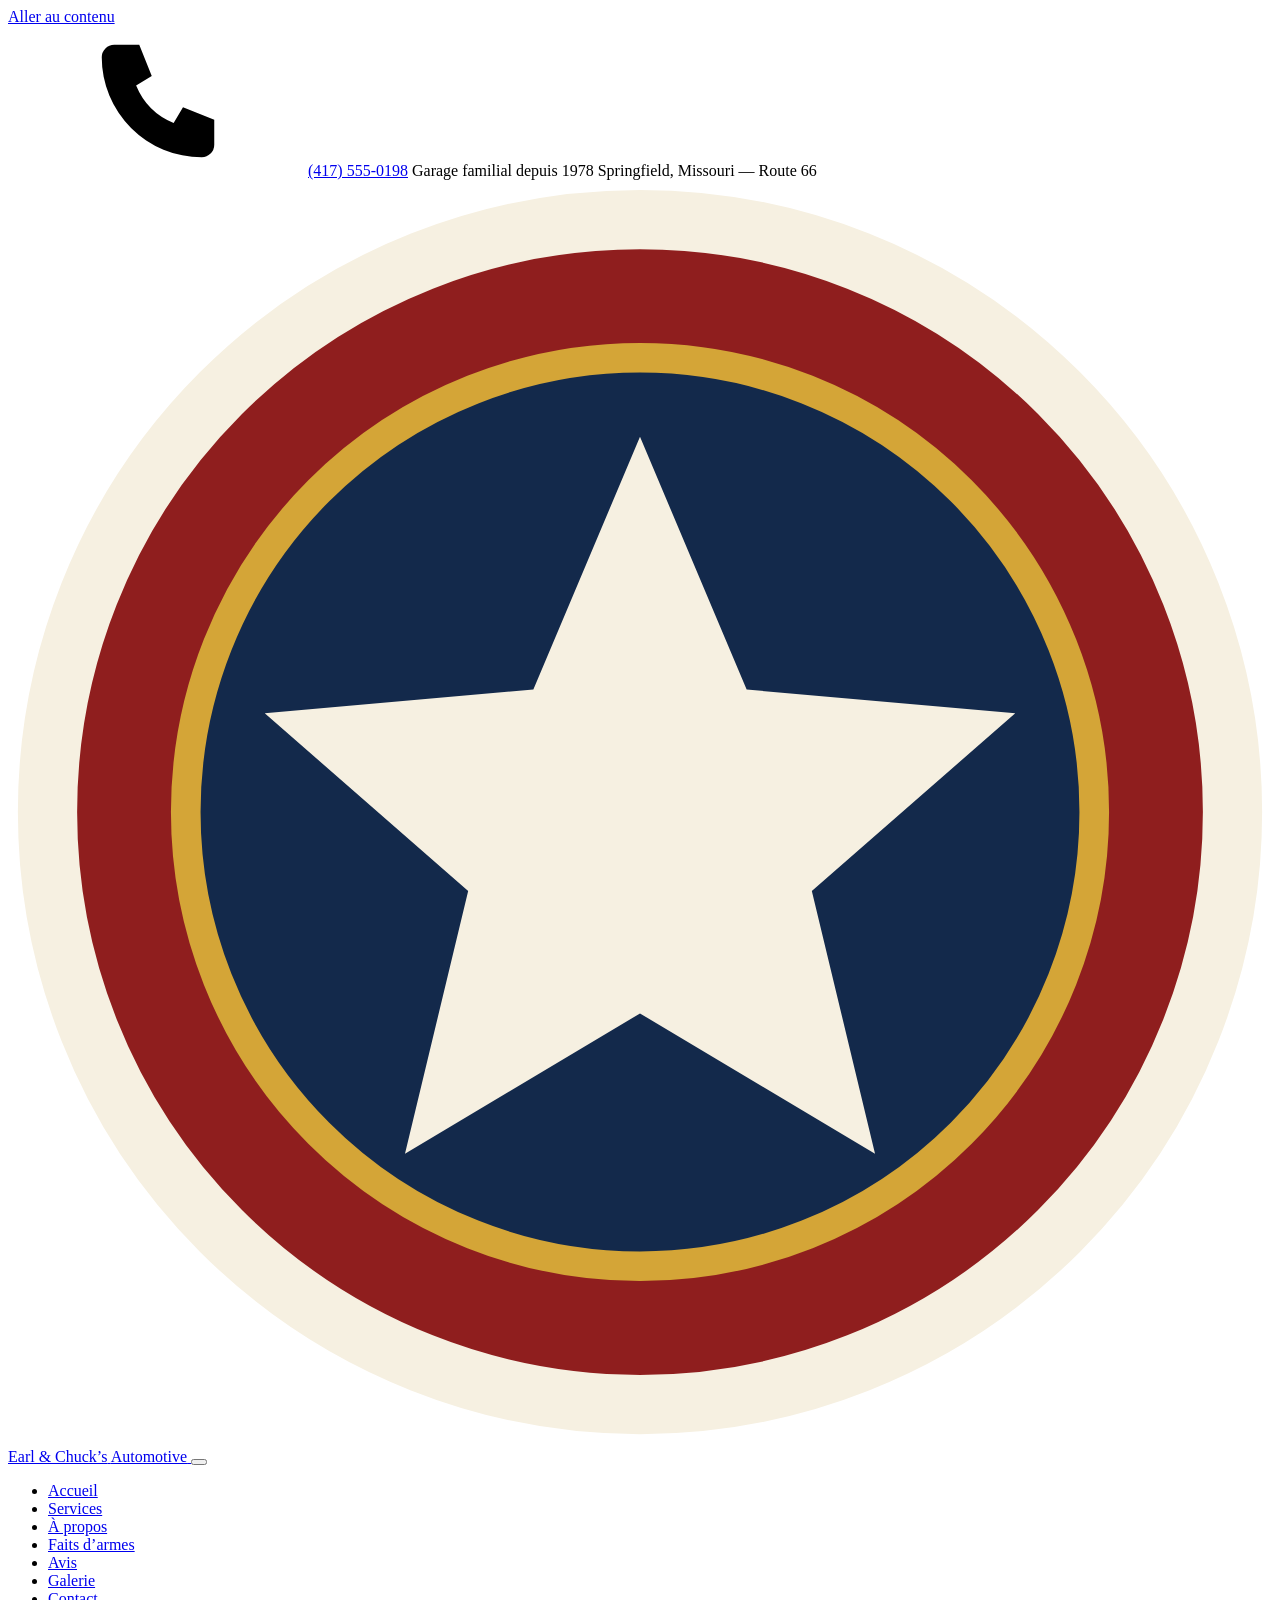
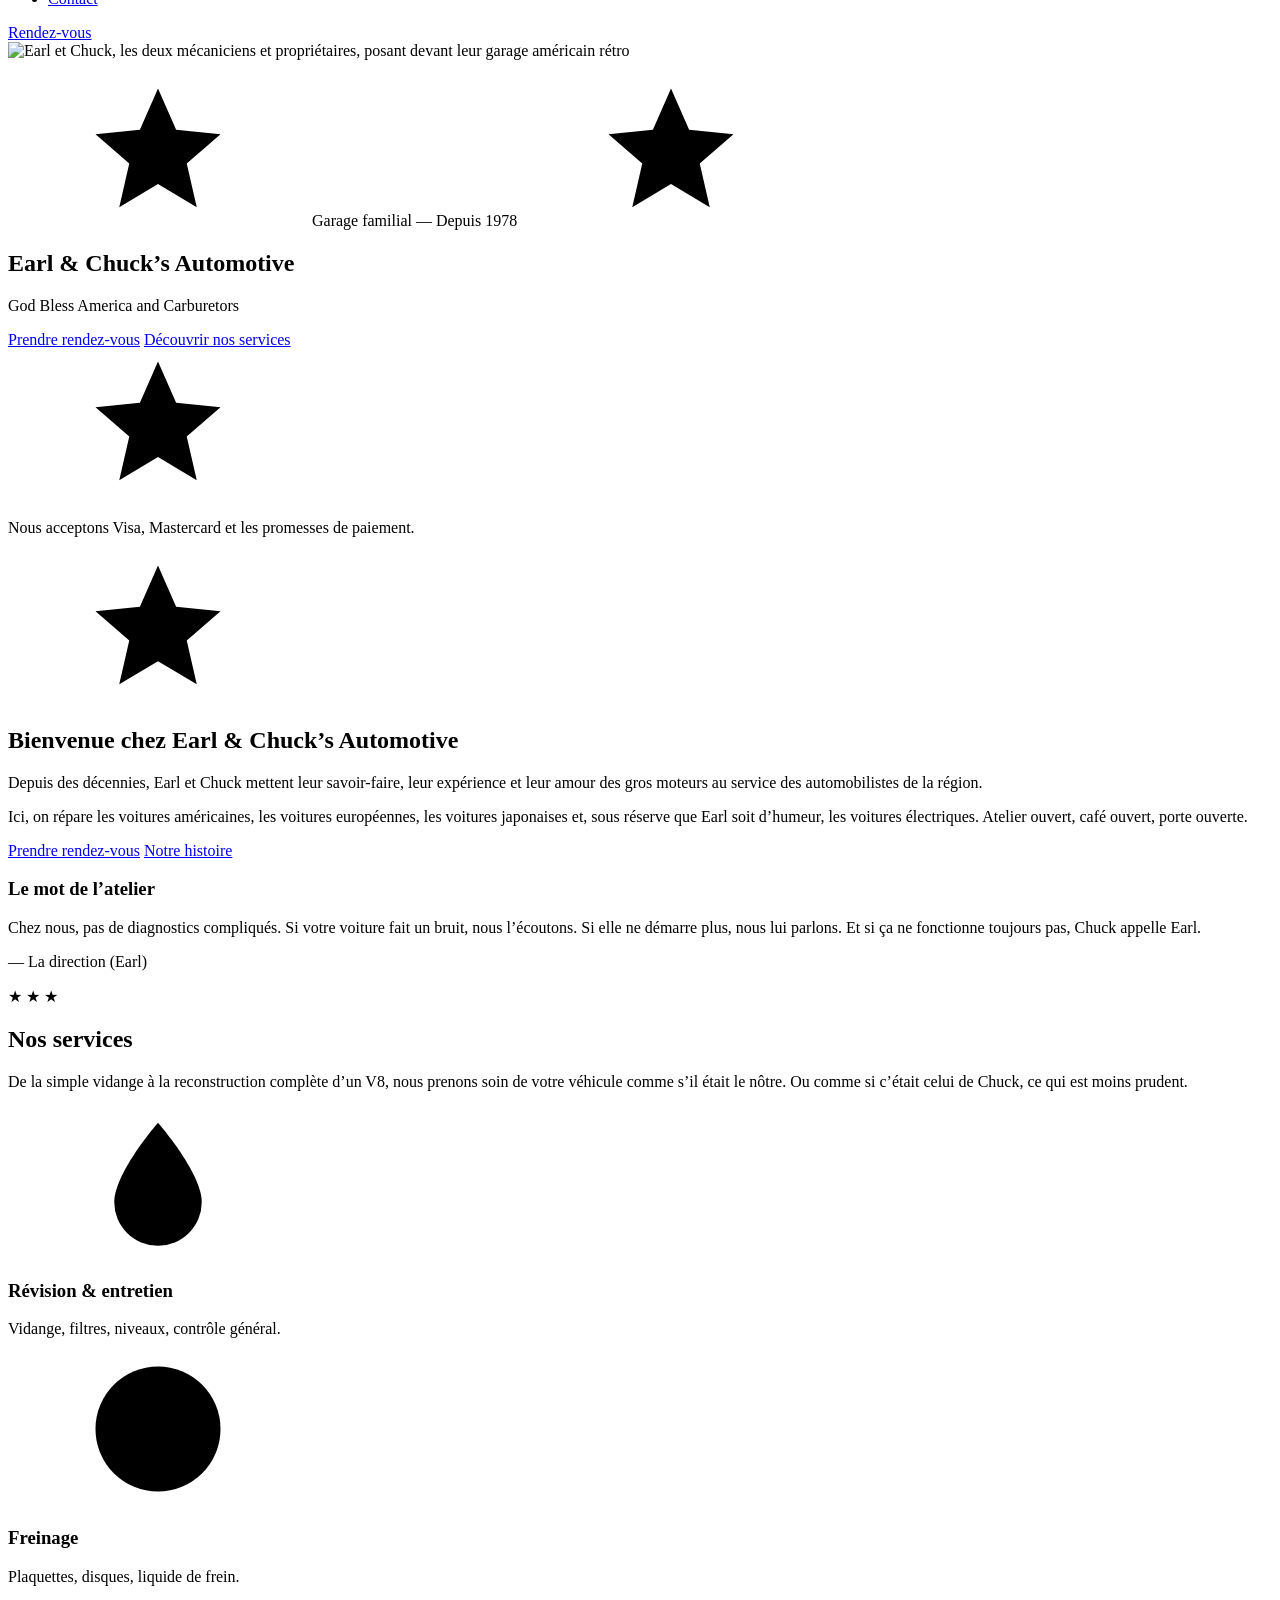
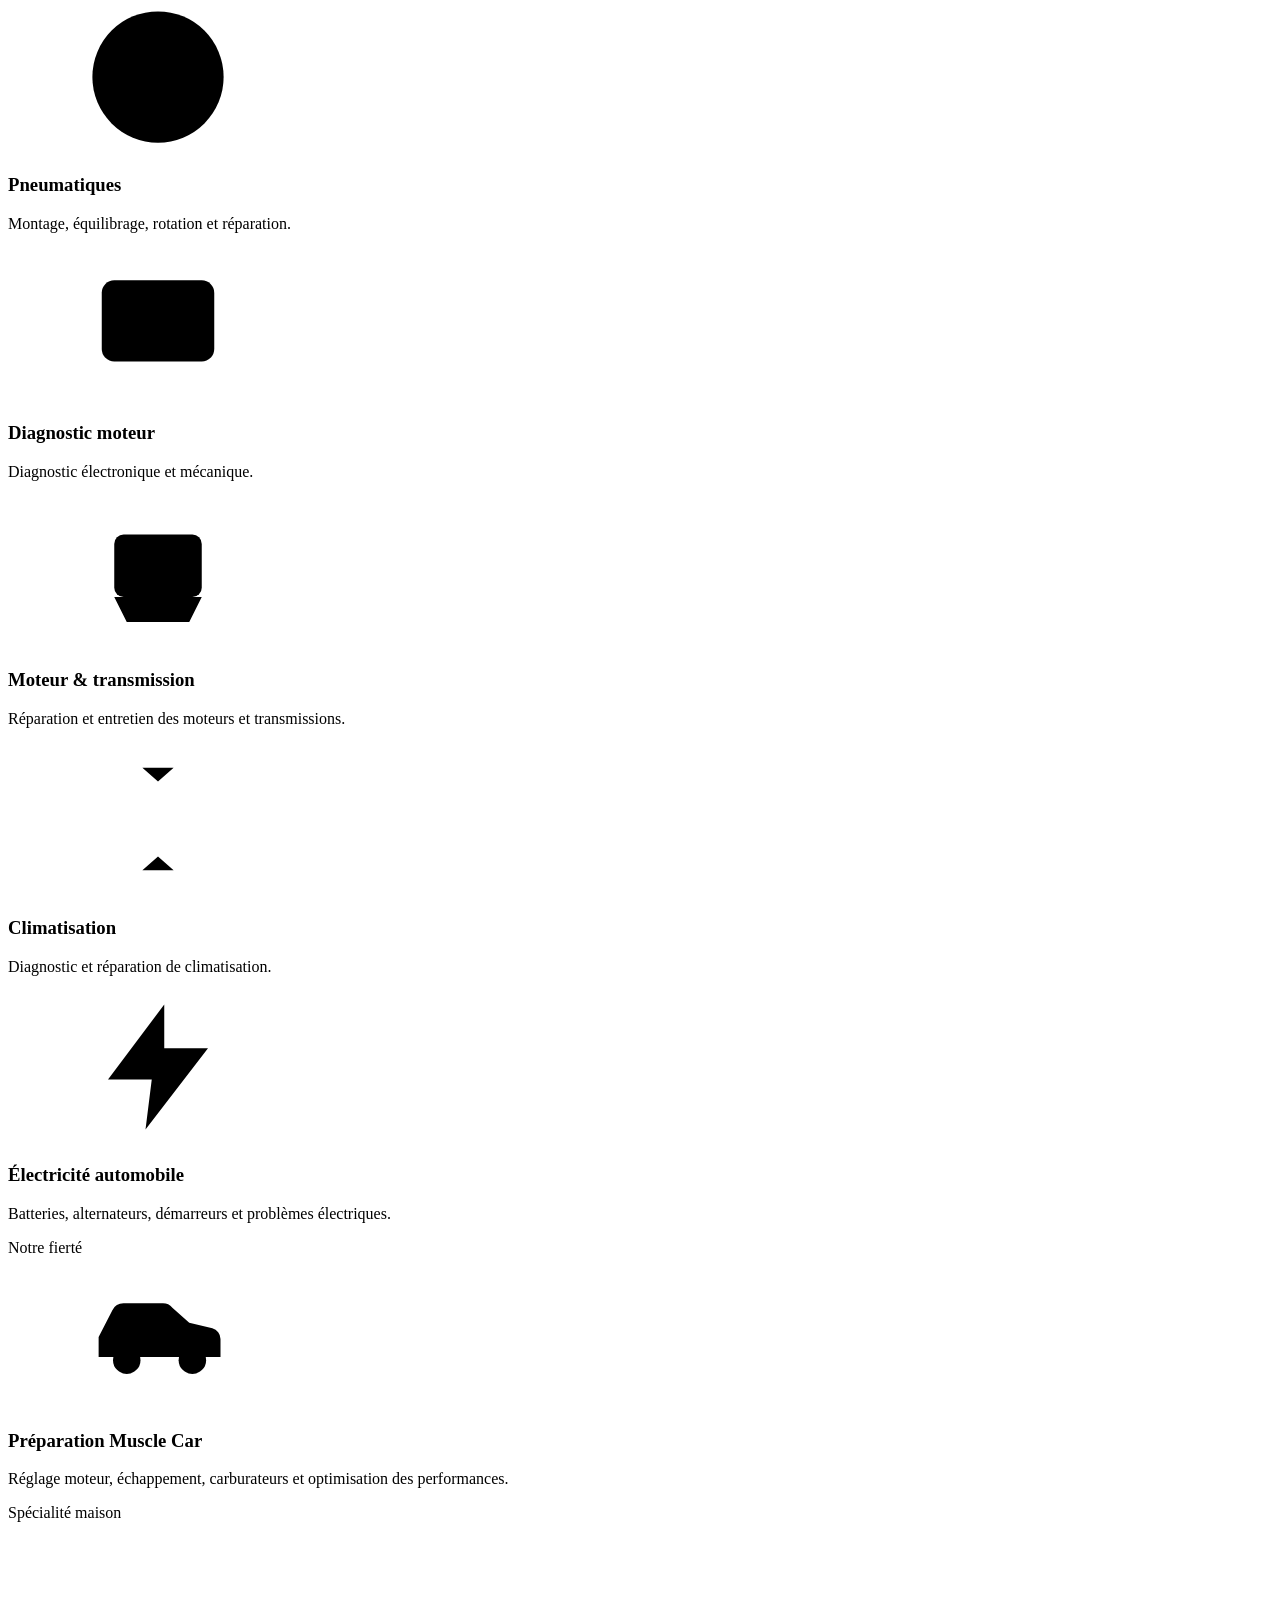
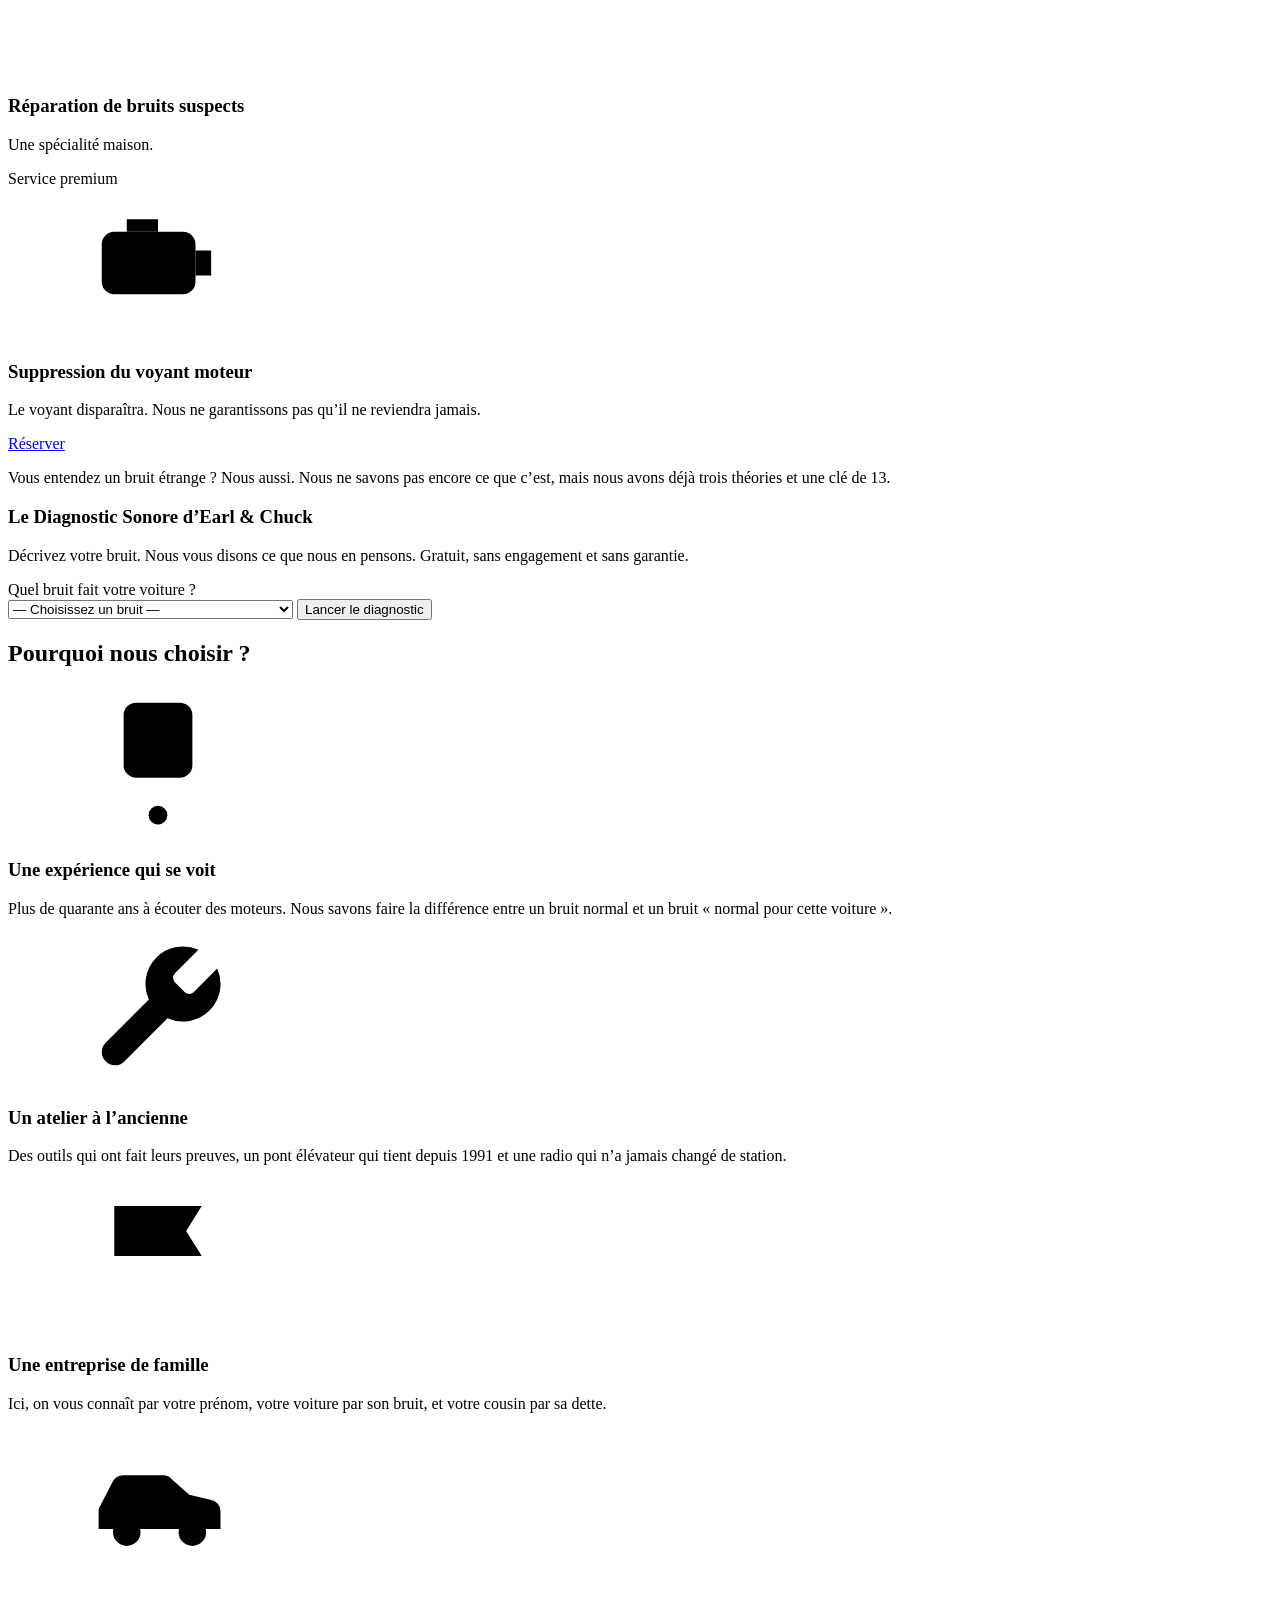
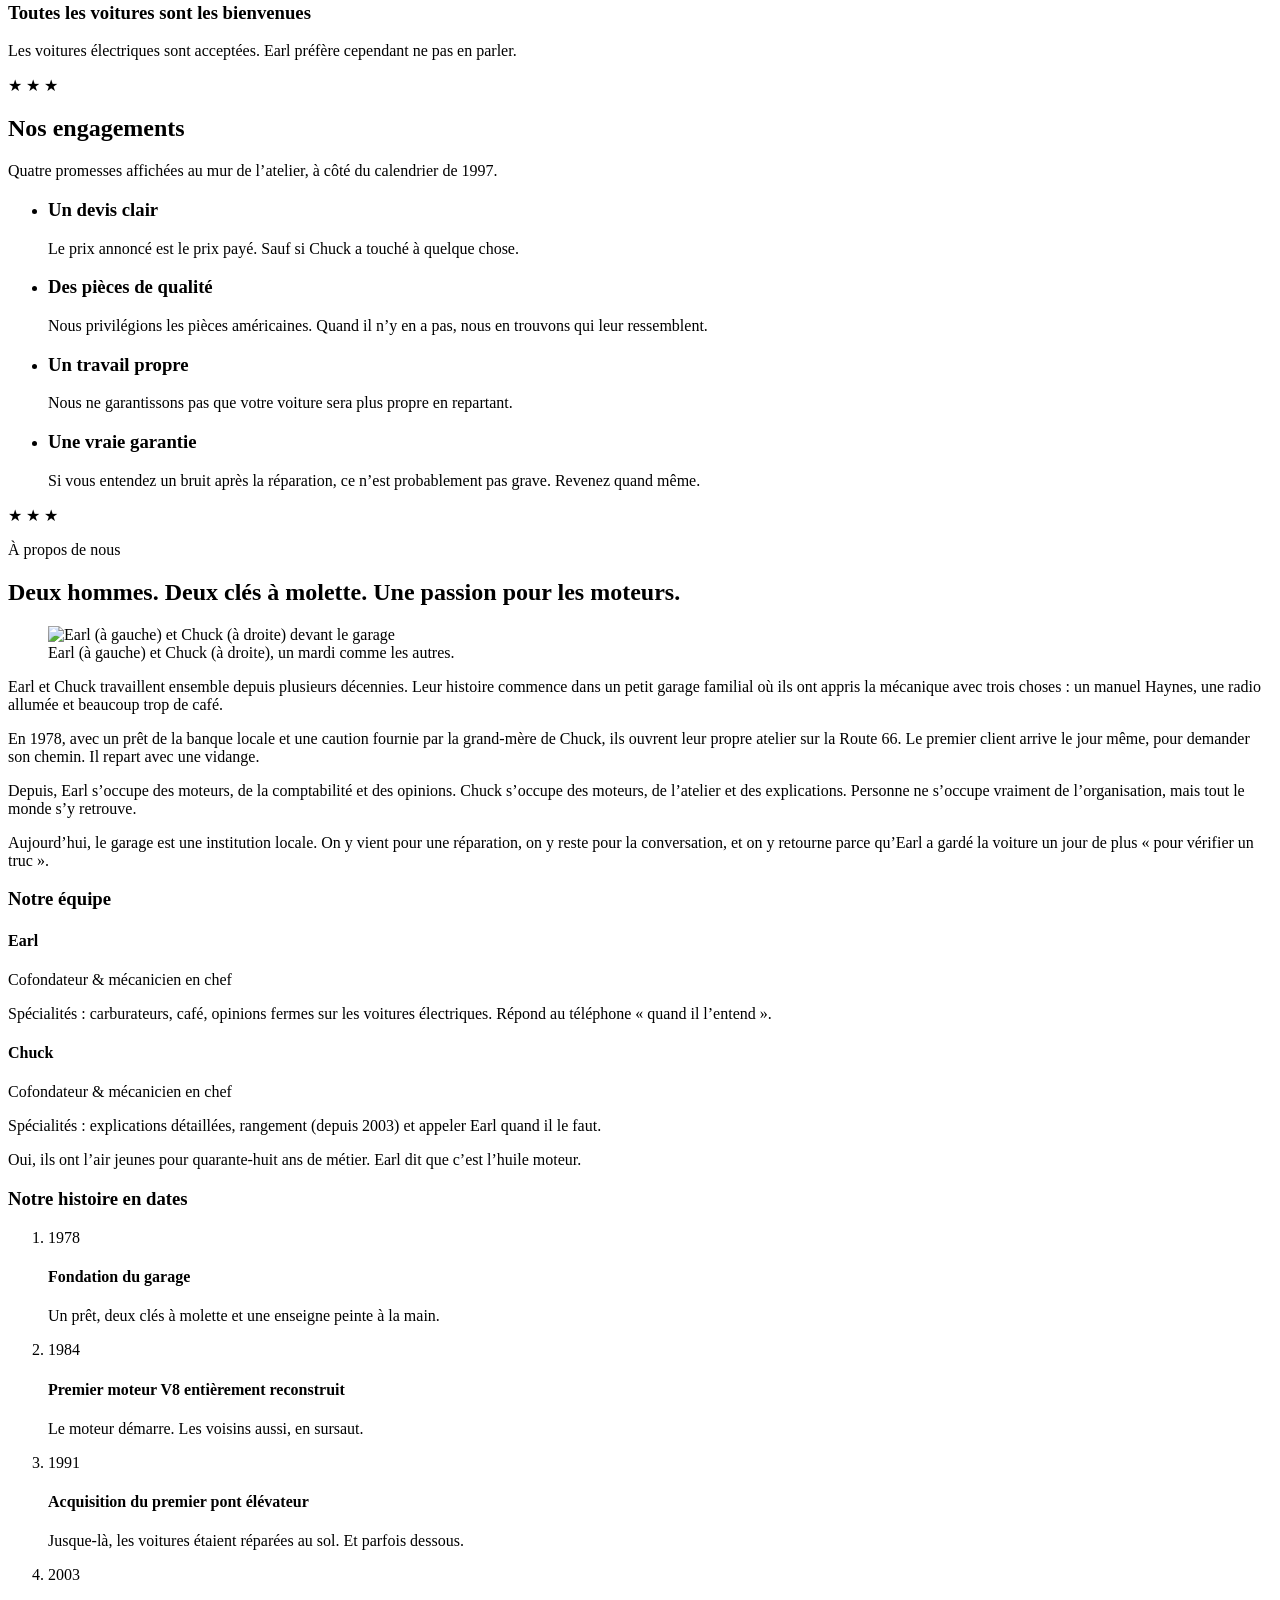
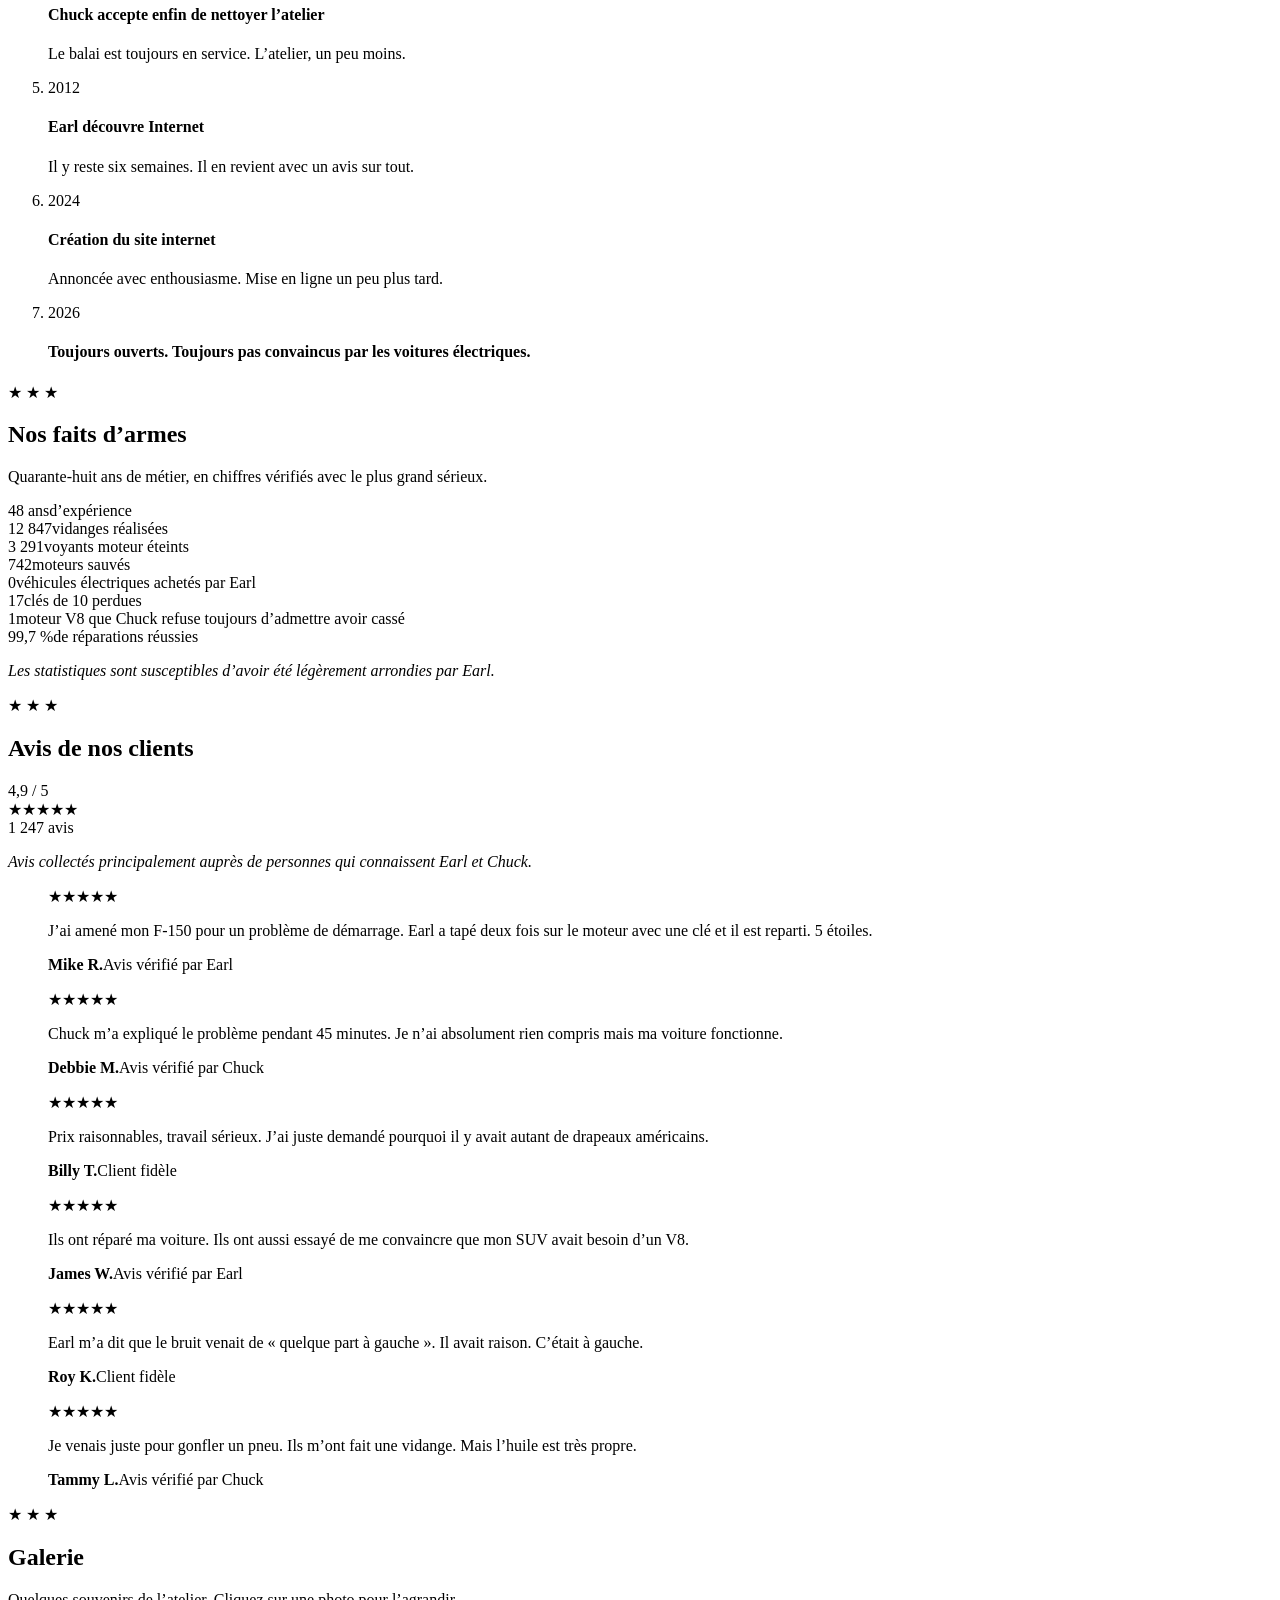
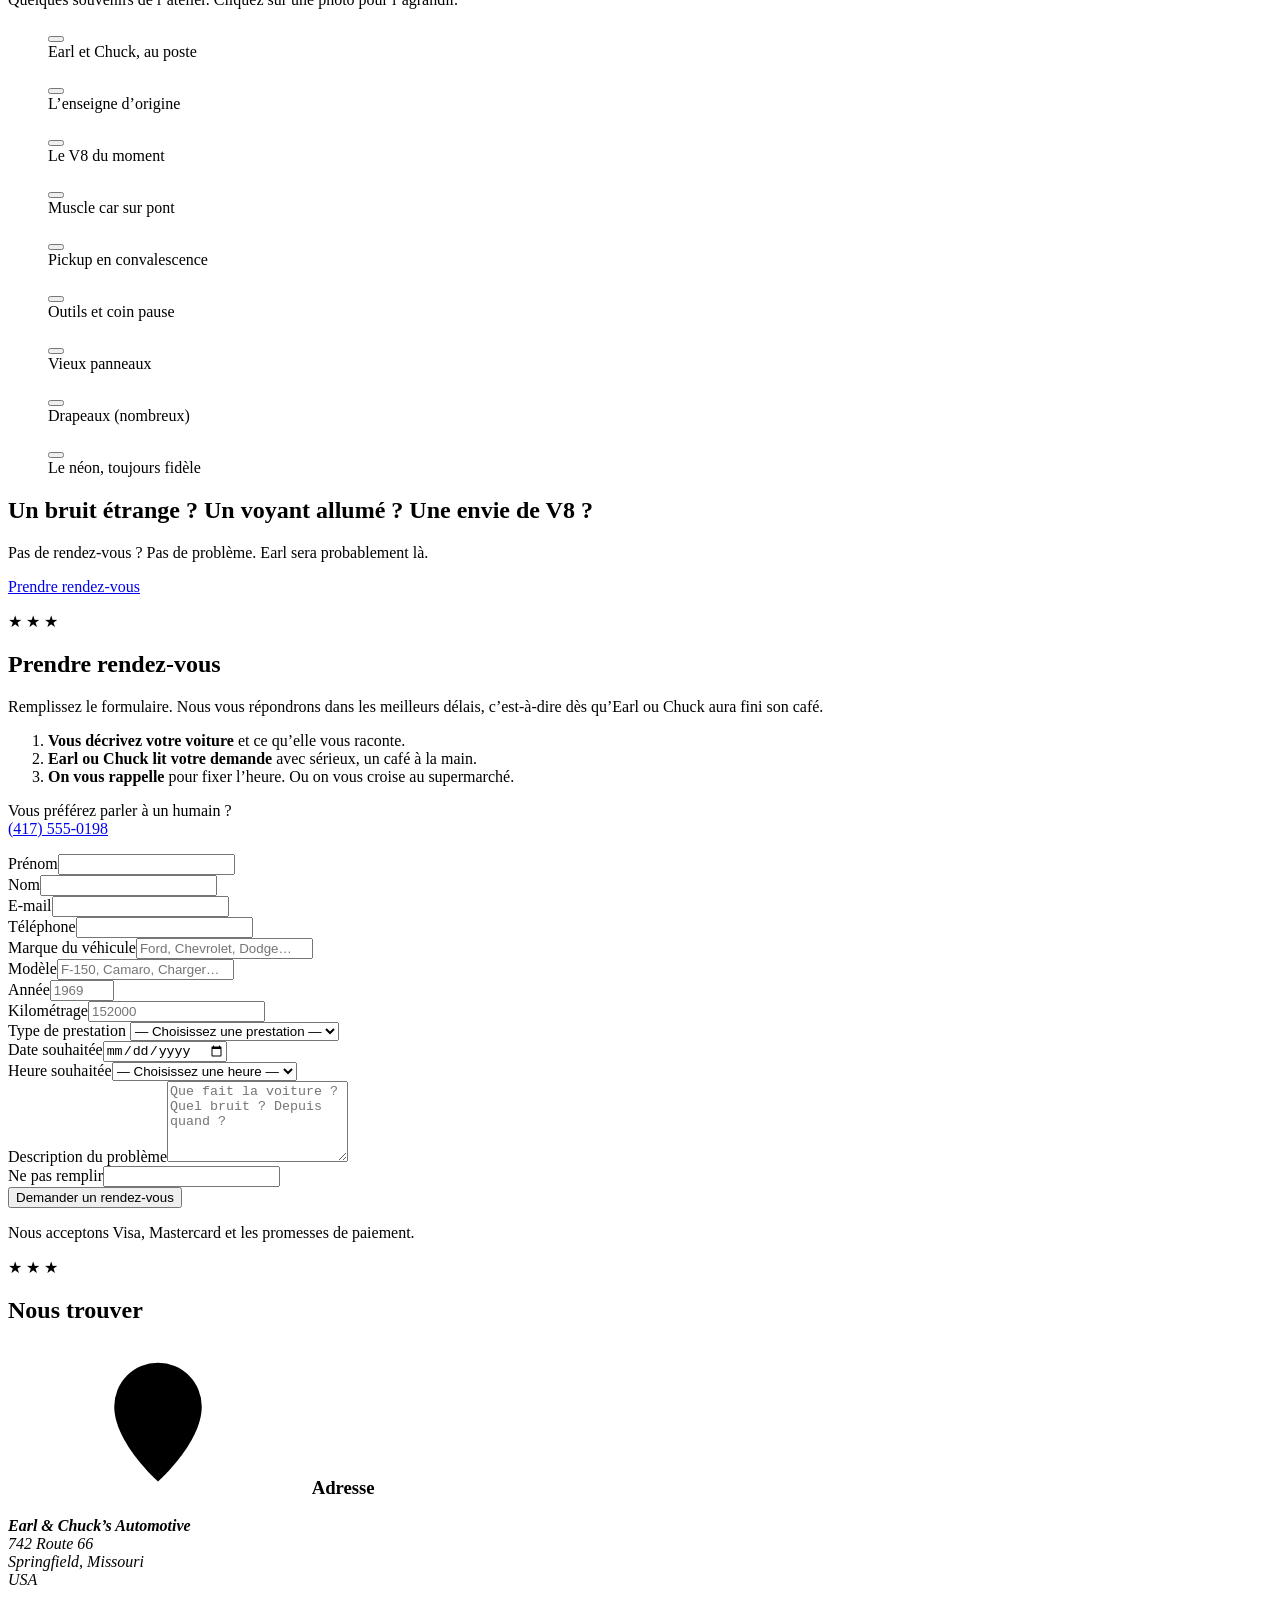
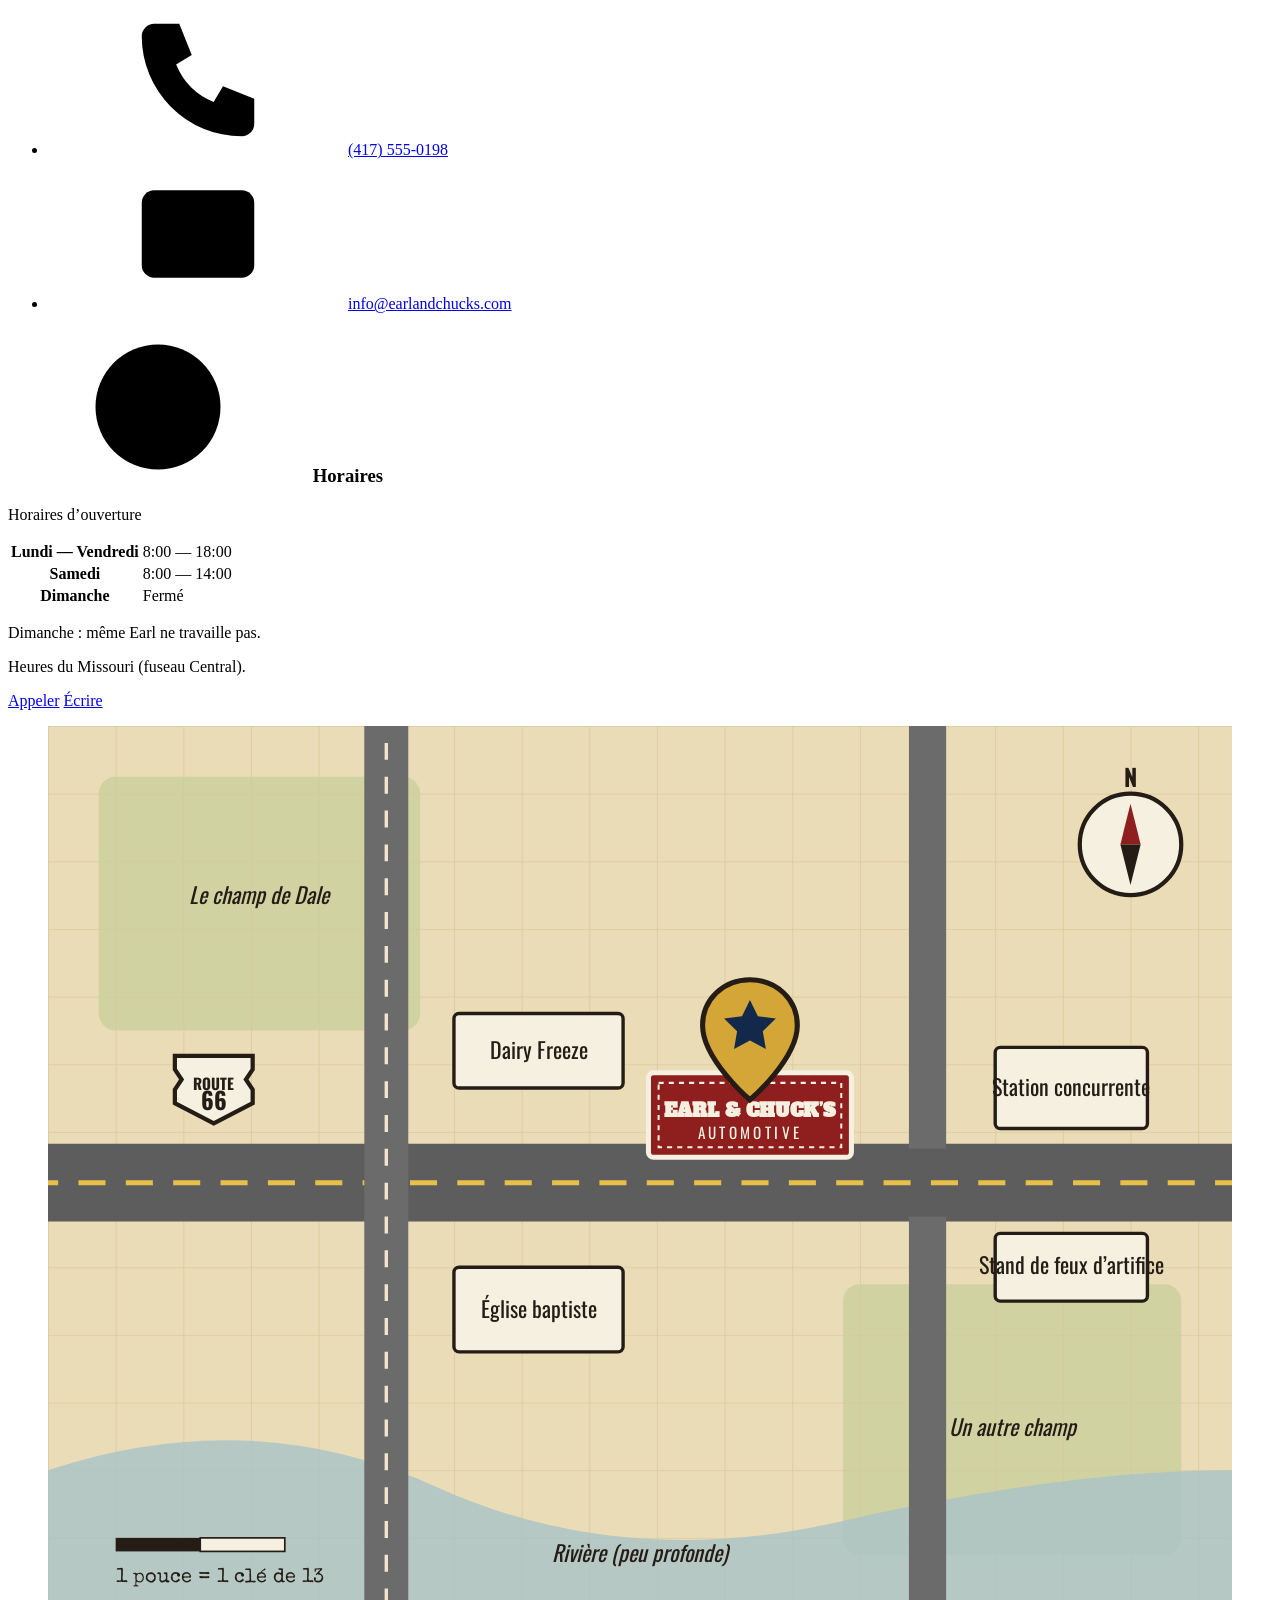
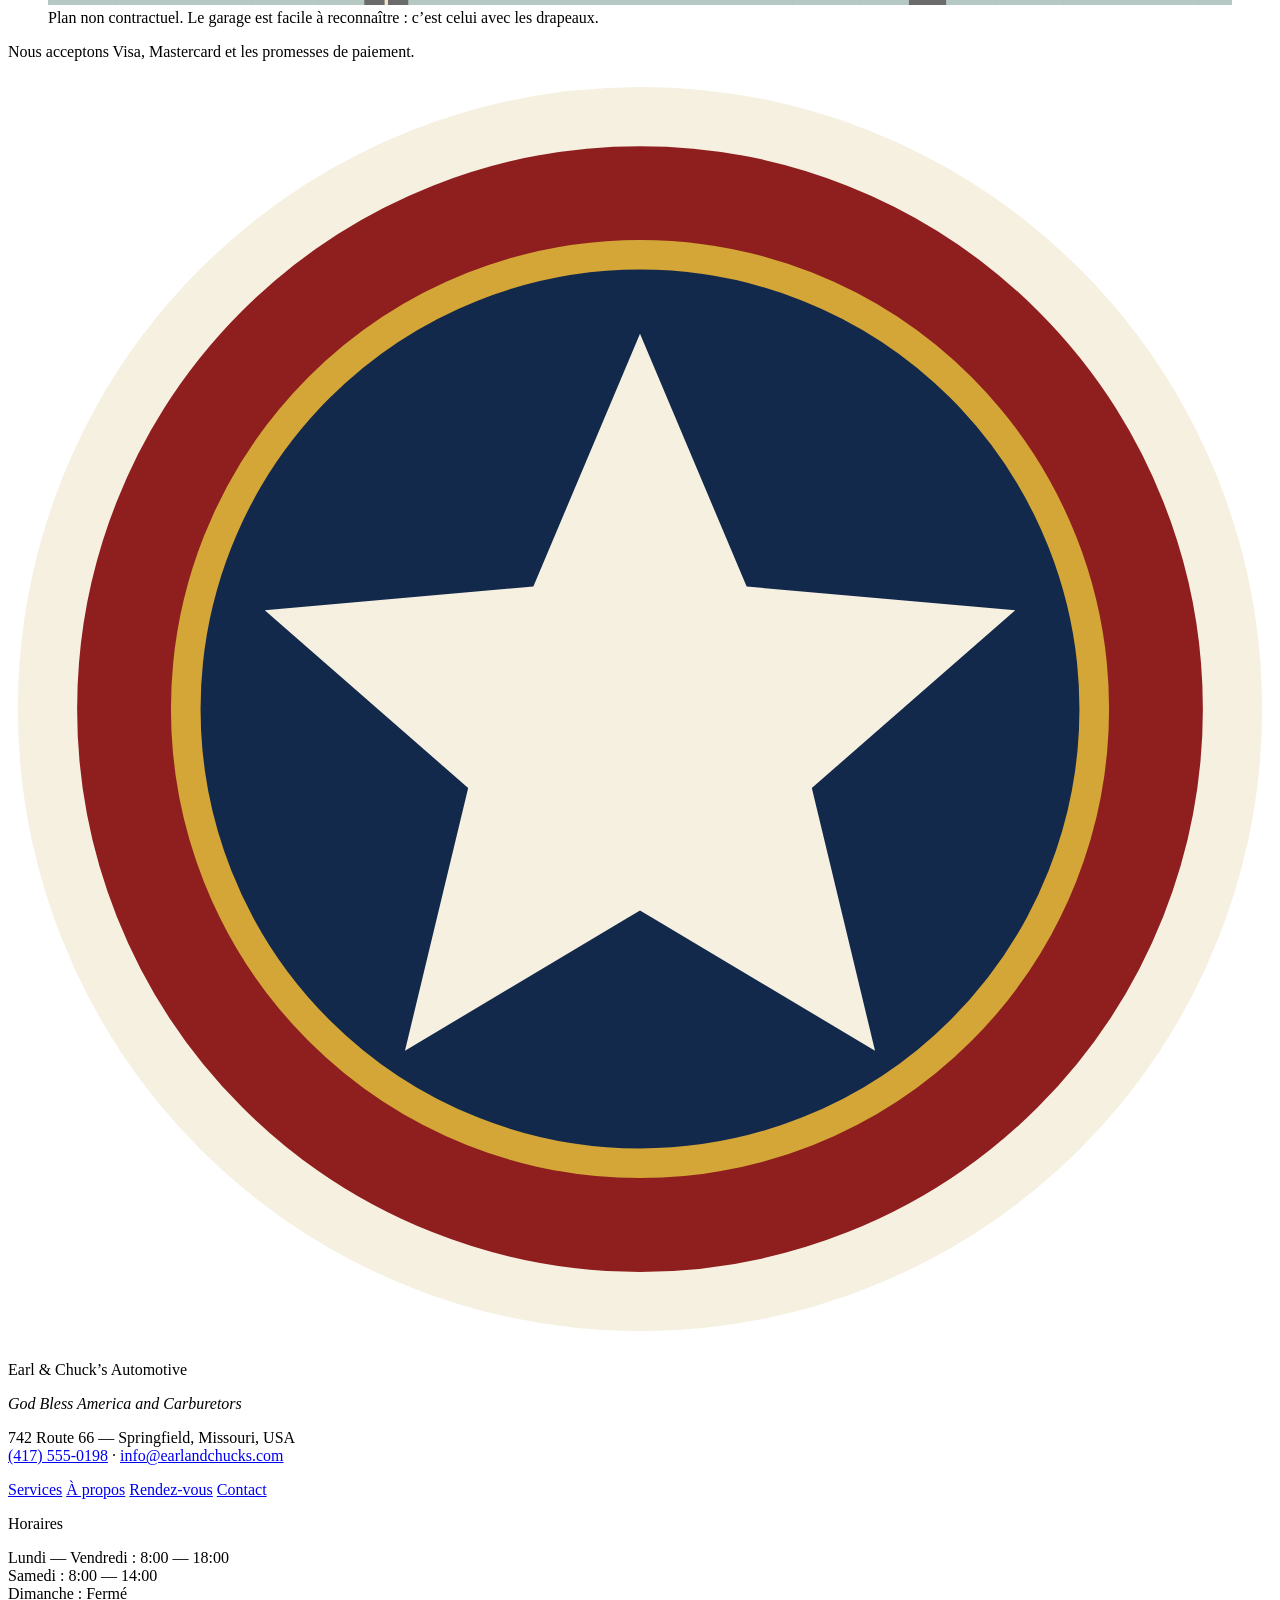
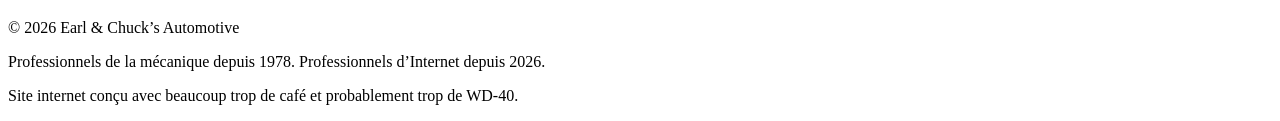
==== index.html @ 6e049cbd "Add files via upload" ====
<!DOCTYPE html>
<!--
  Earl & Chuck’s Automotive — site officiel
  Professionnels de la mécanique depuis 1978. Professionnels d'Internet depuis 2026.
  Site internet conçu avec beaucoup trop de café et probablement trop de WD-40.
-->
<html lang="fr">
<head>
  <meta charset="utf-8">
  <meta name="viewport" content="width=device-width, initial-scale=1">
  <title>Earl &amp; Chuck’s Automotive — Garage familial depuis 1978</title>
  <meta name="description" content="Earl &amp; Chuck’s Automotive : garage familial américain. Révision, freinage, pneus, diagnostic moteur et préparation muscle car. God Bless America and Carburetors.">
  <meta name="theme-color" content="#13294b">
  <link rel="icon" href="data:image/svg+xml,%3Csvg xmlns='http://www.w3.org/2000/svg' viewBox='0 0 64 64'%3E%3Ccircle cx='32' cy='32' r='30' fill='%2313294b' stroke='%238f1e1e' stroke-width='4'/%3E%3Cpolygon points='32,12 37.9,25.6 52.6,27 41.5,36.7 44.8,51 32,43.5 19.2,51 22.5,36.7 11.4,27 26.1,25.6' fill='%23f6f0e1'/%3E%3C/svg%3E">
  <script>document.documentElement.classList.add('js');</script>
  <link rel="preconnect" href="https://fonts.googleapis.com">
  <link rel="preconnect" href="https://fonts.gstatic.com" crossorigin>
  <link href="https://fonts.googleapis.com/css2?family=Alfa+Slab+One&family=Oswald:wght@400;500;700&family=Roboto+Slab:wght@400;500;700&family=Special+Elite&display=swap" rel="stylesheet">
  <link rel="stylesheet" href="css/style.css">
</head>
<body>

<!-- Sprite d'icônes -->
<svg xmlns="http://www.w3.org/2000/svg" width="0" height="0" style="position:absolute" aria-hidden="true" focusable="false">
  <symbol id="i-star" viewBox="0 0 24 24"><polygon points="12,2 14.9,8.6 22,9.3 16.6,14 18.2,21 12,17.3 5.8,21 7.4,14 2,9.3 9.1,8.6"/></symbol>
  <symbol id="i-wrench" viewBox="0 0 24 24"><path d="M14.7 6.3a1 1 0 0 0 0 1.4l1.6 1.6a1 1 0 0 0 1.4 0l3.77-3.77a6 6 0 0 1-7.94 7.94l-6.91 6.91a2.12 2.12 0 0 1-3-3l6.91-6.91a6 6 0 0 1 7.94-7.94l-3.76 3.76z"/></symbol>
  <symbol id="i-oil" viewBox="0 0 24 24"><path d="M12 2.5C12 2.5 5 10.5 5 15.2a7 7 0 0 0 14 0C19 10.5 12 2.5 12 2.5z"/><path d="M9 15.5a3 3 0 0 0 3 3"/></symbol>
  <symbol id="i-brake" viewBox="0 0 24 24"><circle cx="12" cy="12" r="10"/><circle cx="12" cy="12" r="3"/><circle cx="12" cy="6.2" r=".9"/><circle cx="12" cy="17.8" r=".9"/><circle cx="6.2" cy="12" r=".9"/><circle cx="17.8" cy="12" r=".9"/><path d="M17.5 4.2a9 9 0 0 1 2.8 4"/></symbol>
  <symbol id="i-tire" viewBox="0 0 24 24"><circle cx="12" cy="12" r="10.5"/><circle cx="12" cy="12" r="6"/><circle cx="12" cy="12" r="1.6"/><path d="M12 6v4.4M12 13.6V18M6 12h4.4M13.6 12H18"/></symbol>
  <symbol id="i-diag" viewBox="0 0 24 24"><rect x="3" y="5" width="18" height="13" rx="2"/><path d="M6 12h3l1.5-3 3 6 1.5-3h3"/><path d="M8 21h8"/></symbol>
  <symbol id="i-engine" viewBox="0 0 24 24"><path d="M9 3h6M12 3v3"/><rect x="5" y="6" width="14" height="10" rx="1.5"/><path d="M2 9v5M22 9v5M5 16l2 4h10l2-4"/><path d="M9 9v4M12 9v4M15 9v4"/></symbol>
  <symbol id="i-snow" viewBox="0 0 24 24"><path d="M12 2v20M3.3 7l17.4 10M3.3 17L20.7 7"/><path d="M9.5 3.8L12 6l2.5-2.2M9.5 20.2L12 18l2.5 2.2"/></symbol>
  <symbol id="i-bolt" viewBox="0 0 24 24"><polygon points="13,2 4,14 11,14 10,22 20,9 13,9"/></symbol>
  <symbol id="i-car" viewBox="0 0 24 24"><path d="M2.5 16v-3.2l2.2-4.3a2 2 0 0 1 1.8-1.1h6.3a2 2 0 0 1 1.5.7L17 10.5l3.7.9a1.8 1.8 0 0 1 1.3 1.7V16z"/><circle cx="7" cy="16.5" r="2.2"/><circle cx="17.5" cy="16.5" r="2.2"/><path d="M5 10h8"/></symbol>
  <symbol id="i-sound" viewBox="0 0 24 24"><path d="M3 10v4M7 7v10M11 3.5v17M15 7v10M19 10v4M22 11.5v1"/></symbol>
  <symbol id="i-lamp" viewBox="0 0 24 24"><rect x="3" y="7" width="15" height="10" rx="2"/><path d="M18 10h2.5v4H18M7 7V5h5v2M10.5 10.5v3M10.5 15v.1"/></symbol>
  <symbol id="i-piston" viewBox="0 0 24 24"><rect x="6.5" y="2.5" width="11" height="12" rx="2"/><path d="M6.5 6h11M6.5 8h11"/><circle cx="12" cy="11.5" r="1.2"/><path d="M12 14.5V20"/><circle cx="12" cy="20.5" r="1.5"/></symbol>
  <symbol id="i-flag" viewBox="0 0 24 24"><path d="M5 22V3"/><path d="M5 4h14l-2.5 4L19 12H5"/></symbol>
  <symbol id="i-phone" viewBox="0 0 24 24"><path d="M5 3h4l2 5-2.5 1.5a11 11 0 0 0 6 6L16 13l5 2v4a2 2 0 0 1-2 2A16 16 0 0 1 3 5a2 2 0 0 1 2-2z"/></symbol>
  <symbol id="i-mail" viewBox="0 0 24 24"><rect x="3" y="5" width="18" height="14" rx="2"/><path d="M3 7l9 6 9-6"/></symbol>
  <symbol id="i-pin" viewBox="0 0 24 24"><path d="M12 22s7-6.2 7-12a7 7 0 0 0-14 0c0 5.8 7 12 7 12z"/><circle cx="12" cy="10" r="2.5"/></symbol>
  <symbol id="i-clock" viewBox="0 0 24 24"><circle cx="12" cy="12" r="10"/><path d="M12 6v6l4 2"/></symbol>
  <symbol id="i-up" viewBox="0 0 24 24"><path d="M12 19V5M5 12l7-7 7 7"/></symbol>
</svg>

<a class="skip-link" href="#contenu">Aller au contenu</a>

<!-- ============ BANDEAU HAUT ============ -->
<div class="topbar">
  <div class="container topbar__in">
    <a class="topbar__item" href="tel:+14175550198"><svg class="icon" aria-hidden="true"><use href="#i-phone"/></svg><span>(417) 555-0198</span></a>
    <span class="topbar__item topbar__status" data-open-status aria-live="polite">Garage familial depuis 1978</span>
    <span class="topbar__item topbar__hide">Springfield, Missouri — Route 66</span>
  </div>
</div>

<!-- ============ EN-TÊTE ============ -->
<header class="site-header" id="haut">
  <div class="container header__in">
    <a class="brand" href="#accueil" aria-label="Earl &amp; Chuck’s Automotive — accueil">
      <svg class="brand__badge" viewBox="0 0 64 64" aria-hidden="true">
        <circle cx="32" cy="32" r="30" fill="#8f1e1e" stroke="#f6f0e1" stroke-width="3"/>
        <circle cx="32" cy="32" r="23" fill="#13294b" stroke="#d4a537" stroke-width="1.5"/>
        <polygon points="32,13 37.4,25.8 51,27 40.7,36 43.9,49.3 32,42.2 20.1,49.3 23.3,36 13,27 26.6,25.8" fill="#f6f0e1"/>
      </svg>
      <span class="brand__text">
        <span class="brand__name">Earl &amp; Chuck’s</span>
        <span class="brand__sub">Automotive</span>
      </span>
    </a>

    <button class="nav-toggle" type="button" aria-expanded="false" aria-controls="nav" aria-label="Ouvrir le menu">
      <span></span><span></span><span></span>
    </button>

    <nav class="nav" id="nav" aria-label="Navigation principale">
      <ul>
        <li><a href="#accueil">Accueil</a></li>
        <li><a href="#services">Services</a></li>
        <li><a href="#a-propos">À propos</a></li>
        <li><a href="#faits-d-armes">Faits d’armes</a></li>
        <li><a href="#avis">Avis</a></li>
        <li><a href="#galerie">Galerie</a></li>
        <li><a href="#contact">Contact</a></li>
      </ul>
      <a class="btn btn--sm nav__cta" href="#rendez-vous">Rendez-vous</a>
    </nav>
  </div>
</header>

<main id="contenu">

<!-- ============ HERO ============ -->
<section class="hero" id="accueil" aria-labelledby="hero-titre">
  <div class="hero__media">
    <!-- Image principale : placez votre photo dans /images/earl-and-chuck.jpg -->
    <img src="images/earl-and-chuck.jpg" alt="Earl et Chuck, les deux mécaniciens et propriétaires, posant devant leur garage américain rétro" width="1536" height="1024" fetchpriority="high">
  </div>
  <div class="hero__content">
    <div class="hero__panel">
      <p class="hero__est"><svg class="icon icon--fill" aria-hidden="true"><use href="#i-star"/></svg> Garage familial — Depuis 1978 <svg class="icon icon--fill" aria-hidden="true"><use href="#i-star"/></svg></p>
      <h1 id="hero-titre">Earl &amp; Chuck’s Automotive</h1>
      <p class="hero__slogan">God Bless America and Carburetors</p>
      <div class="hero__buttons">
        <a class="btn" href="#rendez-vous">Prendre rendez-vous</a>
        <a class="btn btn--navy" href="#services">Découvrir nos services</a>
      </div>
    </div>
  </div>
</section>

<!-- Bandeau de petites lignes -->
<div class="ticker" role="note">
  <div class="container">
    <svg class="icon icon--fill ticker__star" aria-hidden="true"><use href="#i-star"/></svg>
    <p class="ticker__text" id="ticker">Nous acceptons Visa, Mastercard et les promesses de paiement.</p>
    <svg class="icon icon--fill ticker__star" aria-hidden="true"><use href="#i-star"/></svg>
  </div>
</div>

<!-- ============ BIENVENUE ============ -->
<section class="section section--cream" id="bienvenue" aria-labelledby="bienvenue-titre">
  <div class="container welcome">
    <div class="welcome__text reveal">
      <h2 id="bienvenue-titre" class="title">Bienvenue chez Earl &amp; Chuck’s Automotive</h2>
      <p class="lead">Depuis des décennies, Earl et Chuck mettent leur savoir-faire, leur expérience et leur amour des gros moteurs au service des automobilistes de la région.</p>
      <p>Ici, on répare les voitures américaines, les voitures européennes, les voitures japonaises et, sous réserve que Earl soit d’humeur, les voitures électriques. Atelier ouvert, café ouvert, porte ouverte.</p>
      <div class="welcome__links">
        <a class="btn btn--sm" href="#rendez-vous">Prendre rendez-vous</a>
        <a class="btn btn--sm btn--navy" href="#a-propos">Notre histoire</a>
      </div>
    </div>
    <aside class="memo reveal" aria-label="Mot de l’atelier">
      <span class="memo__tape" aria-hidden="true"></span>
      <h3>Le mot de l’atelier</h3>
      <p>Chez nous, pas de diagnostics compliqués. Si votre voiture fait un bruit, nous l’écoutons. Si elle ne démarre plus, nous lui parlons. Et si ça ne fonctionne toujours pas, Chuck appelle Earl.</p>
      <p class="memo__sign">— La direction (Earl)</p>
    </aside>
  </div>
</section>

<!-- ============ SERVICES ============ -->
<section class="section section--beige" id="services" aria-labelledby="services-titre">
  <div class="container">
    <header class="sec-head reveal">
      <p class="sec-head__stars" aria-hidden="true">★ ★ ★</p>
      <h2 id="services-titre" class="title">Nos services</h2>
      <p class="sec-head__intro">De la simple vidange à la reconstruction complète d’un V8, nous prenons soin de votre véhicule comme s’il était le nôtre. Ou comme si c’était celui de Chuck, ce qui est moins prudent.</p>
    </header>

    <div class="cards">
      <article class="card reveal">
        <div class="card__icon"><svg class="icon" aria-hidden="true"><use href="#i-oil"/></svg></div>
        <h3>Révision &amp; entretien</h3>
        <p>Vidange, filtres, niveaux, contrôle général.</p>
      </article>
      <article class="card reveal">
        <div class="card__icon"><svg class="icon" aria-hidden="true"><use href="#i-brake"/></svg></div>
        <h3>Freinage</h3>
        <p>Plaquettes, disques, liquide de frein.</p>
      </article>
      <article class="card reveal">
        <div class="card__icon"><svg class="icon" aria-hidden="true"><use href="#i-tire"/></svg></div>
        <h3>Pneumatiques</h3>
        <p>Montage, équilibrage, rotation et réparation.</p>
      </article>
      <article class="card reveal">
        <div class="card__icon"><svg class="icon" aria-hidden="true"><use href="#i-diag"/></svg></div>
        <h3>Diagnostic moteur</h3>
        <p>Diagnostic électronique et mécanique.</p>
      </article>
      <article class="card reveal">
        <div class="card__icon"><svg class="icon" aria-hidden="true"><use href="#i-engine"/></svg></div>
        <h3>Moteur &amp; transmission</h3>
        <p>Réparation et entretien des moteurs et transmissions.</p>
      </article>
      <article class="card reveal">
        <div class="card__icon"><svg class="icon" aria-hidden="true"><use href="#i-snow"/></svg></div>
        <h3>Climatisation</h3>
        <p>Diagnostic et réparation de climatisation.</p>
      </article>
      <article class="card reveal">
        <div class="card__icon"><svg class="icon" aria-hidden="true"><use href="#i-bolt"/></svg></div>
        <h3>Électricité automobile</h3>
        <p>Batteries, alternateurs, démarreurs et problèmes électriques.</p>
      </article>
      <article class="card card--feature reveal">
        <span class="card__tag">Notre fierté</span>
        <div class="card__icon"><svg class="icon" aria-hidden="true"><use href="#i-car"/></svg></div>
        <h3>Préparation Muscle Car</h3>
        <p>Réglage moteur, échappement, carburateurs et optimisation des performances.</p>
      </article>
      <article class="card card--feature reveal">
        <span class="card__tag">Spécialité maison</span>
        <div class="card__icon"><svg class="icon" aria-hidden="true"><use href="#i-sound"/></svg></div>
        <h3>Réparation de bruits suspects</h3>
        <p>Une spécialité maison.</p>
      </article>
    </div>

    <div class="premium reveal">
      <div class="premium__badge">Service premium</div>
      <div class="premium__icon"><svg class="icon" aria-hidden="true"><use href="#i-lamp"/></svg></div>
      <div class="premium__body">
        <h3>Suppression du voyant moteur</h3>
        <p>Le voyant disparaîtra. Nous ne garantissons pas qu’il ne reviendra jamais.</p>
      </div>
      <a class="btn btn--yellow btn--sm" href="#rendez-vous" data-service="Suppression du voyant moteur">Réserver</a>
    </div>

    <p class="note reveal">Vous entendez un bruit étrange ? Nous aussi. Nous ne savons pas encore ce que c’est, mais nous avons déjà trois théories et une clé de 13.</p>

    <!-- Bruitomètre -->
    <div class="noisemeter reveal" id="bruitometre">
      <div class="noisemeter__head">
        <h3>Le Diagnostic Sonore d’Earl &amp; Chuck</h3>
        <p>Décrivez votre bruit. Nous vous disons ce que nous en pensons. Gratuit, sans engagement et sans garantie.</p>
      </div>
      <div class="noisemeter__form">
        <label for="noise-select">Quel bruit fait votre voiture ?</label>
        <div class="noisemeter__row">
          <select id="noise-select">
            <option value="">— Choisissez un bruit —</option>
            <option value="0">Un cliquetis au démarrage</option>
            <option value="1">Un grincement au freinage</option>
            <option value="2">Un bruit sourd qui vient de l’arrière</option>
            <option value="3">Un sifflement à haute vitesse</option>
            <option value="4">Un ronflement qui ressemble à un animal</option>
            <option value="5">Aucun bruit, mais un mauvais pressentiment</option>
          </select>
          <button class="btn btn--navy" type="button" id="noise-go">Lancer le diagnostic</button>
        </div>
        <div class="ticket" id="noise-result" aria-live="polite" hidden>
          <p class="ticket__title">Rapport d’inspection n° <span id="noise-num">0000</span></p>
          <p class="ticket__text" id="noise-text"></p>
          <p class="ticket__meta"><span>Théories : <strong id="noise-theories">3</strong></span> <span>Clés requises : <strong id="noise-wrench">13</strong></span> <span>Café nécessaire : <strong>oui</strong></span></p>
          <a class="btn btn--sm" href="#rendez-vous" data-service="Réparation de bruits suspects">Prendre rendez-vous</a>
        </div>
      </div>
    </div>
  </div>
</section>

<!-- ============ POURQUOI NOUS CHOISIR ============ -->
<section class="section section--metal" id="pourquoi" aria-labelledby="pourquoi-titre">
  <div class="container">
    <header class="sec-head sec-head--plate reveal">
      <h2 id="pourquoi-titre" class="title">Pourquoi nous choisir ?</h2>
    </header>
    <div class="why">
      <div class="why__item plate reveal">
        <svg class="icon why__icon" aria-hidden="true"><use href="#i-piston"/></svg>
        <h3>Une expérience qui se voit</h3>
        <p>Plus de quarante ans à écouter des moteurs. Nous savons faire la différence entre un bruit normal et un bruit « normal pour cette voiture ».</p>
      </div>
      <div class="why__item plate reveal">
        <svg class="icon why__icon" aria-hidden="true"><use href="#i-wrench"/></svg>
        <h3>Un atelier à l’ancienne</h3>
        <p>Des outils qui ont fait leurs preuves, un pont élévateur qui tient depuis 1991 et une radio qui n’a jamais changé de station.</p>
      </div>
      <div class="why__item plate reveal">
        <svg class="icon why__icon" aria-hidden="true"><use href="#i-flag"/></svg>
        <h3>Une entreprise de famille</h3>
        <p>Ici, on vous connaît par votre prénom, votre voiture par son bruit, et votre cousin par sa dette.</p>
      </div>
      <div class="why__item plate reveal">
        <svg class="icon why__icon" aria-hidden="true"><use href="#i-car"/></svg>
        <h3>Toutes les voitures sont les bienvenues</h3>
        <p>Les voitures électriques sont acceptées. Earl préfère cependant ne pas en parler.</p>
      </div>
    </div>
  </div>
</section>

<!-- ============ ENGAGEMENTS ============ -->
<section class="section section--cream" id="engagements" aria-labelledby="engagements-titre">
  <div class="container">
    <header class="sec-head reveal">
      <p class="sec-head__stars" aria-hidden="true">★ ★ ★</p>
      <h2 id="engagements-titre" class="title">Nos engagements</h2>
      <p class="sec-head__intro">Quatre promesses affichées au mur de l’atelier, à côté du calendrier de 1997.</p>
    </header>
    <ul class="pledges">
      <li class="pledge reveal">
        <h3>Un devis clair</h3>
        <p>Le prix annoncé est le prix payé. Sauf si Chuck a touché à quelque chose.</p>
      </li>
      <li class="pledge reveal">
        <h3>Des pièces de qualité</h3>
        <p>Nous privilégions les pièces américaines. Quand il n’y en a pas, nous en trouvons qui leur ressemblent.</p>
      </li>
      <li class="pledge reveal">
        <h3>Un travail propre</h3>
        <p>Nous ne garantissons pas que votre voiture sera plus propre en repartant.</p>
      </li>
      <li class="pledge reveal">
        <h3>Une vraie garantie</h3>
        <p>Si vous entendez un bruit après la réparation, ce n’est probablement pas grave. Revenez quand même.</p>
      </li>
    </ul>
  </div>
</section>

<!-- ============ À PROPOS ============ -->
<section class="section section--beige" id="a-propos" aria-labelledby="apropos-titre">
  <div class="container">
    <header class="sec-head reveal">
      <p class="sec-head__stars" aria-hidden="true">★ ★ ★</p>
      <p class="sec-head__kicker">À propos de nous</p>
      <h2 id="apropos-titre" class="title title--long">Deux hommes. Deux clés à molette. Une passion pour les moteurs.</h2>
    </header>

    <div class="about">
      <figure class="polaroid reveal">
        <img src="images/earl-and-chuck.jpg" alt="Earl (à gauche) et Chuck (à droite) devant le garage" width="1536" height="1024" loading="lazy">
        <figcaption>Earl (à gauche) et Chuck (à droite), un mardi comme les autres.</figcaption>
      </figure>
      <div class="about__text reveal">
        <p class="lead">Earl et Chuck travaillent ensemble depuis plusieurs décennies. Leur histoire commence dans un petit garage familial où ils ont appris la mécanique avec trois choses : un manuel Haynes, une radio allumée et beaucoup trop de café.</p>
        <p>En 1978, avec un prêt de la banque locale et une caution fournie par la grand-mère de Chuck, ils ouvrent leur propre atelier sur la Route 66. Le premier client arrive le jour même, pour demander son chemin. Il repart avec une vidange.</p>
        <p>Depuis, Earl s’occupe des moteurs, de la comptabilité et des opinions. Chuck s’occupe des moteurs, de l’atelier et des explications. Personne ne s’occupe vraiment de l’organisation, mais tout le monde s’y retrouve.</p>
        <p>Aujourd’hui, le garage est une institution locale. On y vient pour une réparation, on y reste pour la conversation, et on y retourne parce qu’Earl a gardé la voiture un jour de plus « pour vérifier un truc ».</p>
      </div>
    </div>

    <h3 class="subtitle reveal">Notre équipe</h3>
    <div class="team">
      <article class="member plate reveal">
        <div class="member__photo" role="img" aria-label="Portrait d’Earl" style="--s:3.4;--px:18.8%;--py:61%"></div>
        <div class="member__body">
          <h4>Earl</h4>
          <p class="member__role">Cofondateur &amp; mécanicien en chef</p>
          <p>Spécialités : carburateurs, café, opinions fermes sur les voitures électriques. Répond au téléphone « quand il l’entend ».</p>
        </div>
      </article>
      <article class="member plate reveal">
        <div class="member__photo" role="img" aria-label="Portrait de Chuck" style="--s:3.4;--px:47.9%;--py:61%"></div>
        <div class="member__body">
          <h4>Chuck</h4>
          <p class="member__role">Cofondateur &amp; mécanicien en chef</p>
          <p>Spécialités : explications détaillées, rangement (depuis 2003) et appeler Earl quand il le faut.</p>
        </div>
      </article>
    </div>
    <p class="note note--small reveal">Oui, ils ont l’air jeunes pour quarante-huit ans de métier. Earl dit que c’est l’huile moteur.</p>

    <h3 class="subtitle reveal">Notre histoire en dates</h3>
    <ol class="timeline">
      <li class="tl reveal">
        <span class="tl__year">1978</span>
        <div class="tl__body"><h4>Fondation du garage</h4><p>Un prêt, deux clés à molette et une enseigne peinte à la main.</p></div>
      </li>
      <li class="tl reveal">
        <span class="tl__year">1984</span>
        <div class="tl__body"><h4>Premier moteur V8 entièrement reconstruit</h4><p>Le moteur démarre. Les voisins aussi, en sursaut.</p></div>
      </li>
      <li class="tl reveal">
        <span class="tl__year">1991</span>
        <div class="tl__body"><h4>Acquisition du premier pont élévateur</h4><p>Jusque-là, les voitures étaient réparées au sol. Et parfois dessous.</p></div>
      </li>
      <li class="tl reveal">
        <span class="tl__year">2003</span>
        <div class="tl__body"><h4>Chuck accepte enfin de nettoyer l’atelier</h4><p>Le balai est toujours en service. L’atelier, un peu moins.</p></div>
      </li>
      <li class="tl reveal">
        <span class="tl__year">2012</span>
        <div class="tl__body"><h4>Earl découvre Internet</h4><p>Il y reste six semaines. Il en revient avec un avis sur tout.</p></div>
      </li>
      <li class="tl reveal">
        <span class="tl__year">2024</span>
        <div class="tl__body"><h4>Création du site internet</h4><p>Annoncée avec enthousiasme. Mise en ligne un peu plus tard.</p></div>
      </li>
      <li class="tl tl--last reveal">
        <span class="tl__year">2026</span>
        <div class="tl__body"><h4>Toujours ouverts. Toujours pas convaincus par les voitures électriques.</h4></div>
      </li>
    </ol>
  </div>
</section>

<!-- ============ FAITS D'ARMES ============ -->
<section class="section section--navy" id="faits-d-armes" aria-labelledby="faits-titre">
  <div class="container">
    <header class="sec-head sec-head--light reveal">
      <p class="sec-head__stars" aria-hidden="true">★ ★ ★</p>
      <h2 id="faits-titre" class="title">Nos faits d’armes</h2>
      <p class="sec-head__intro">Quarante-huit ans de métier, en chiffres vérifiés avec le plus grand sérieux.</p>
    </header>
    <div class="stats">
      <div class="stat reveal"><span class="stat__num" data-target="48" data-suffix=" ans">48 ans</span><span class="stat__label">d’expérience</span></div>
      <div class="stat reveal"><span class="stat__num" data-target="12847">12 847</span><span class="stat__label">vidanges réalisées</span></div>
      <div class="stat reveal"><span class="stat__num" data-target="3291">3 291</span><span class="stat__label">voyants moteur éteints</span></div>
      <div class="stat reveal"><span class="stat__num" data-target="742">742</span><span class="stat__label">moteurs sauvés</span></div>
      <div class="stat reveal"><span class="stat__num" data-target="0">0</span><span class="stat__label">véhicules électriques achetés par Earl</span></div>
      <div class="stat reveal"><span class="stat__num" data-target="17">17</span><span class="stat__label">clés de 10 perdues</span></div>
      <div class="stat reveal"><span class="stat__num" data-target="1">1</span><span class="stat__label">moteur V8 que Chuck refuse toujours d’admettre avoir cassé</span></div>
      <div class="stat reveal"><span class="stat__num" data-target="99.7" data-decimals="1" data-suffix=" %">99,7 %</span><span class="stat__label">de réparations réussies</span></div>
    </div>
    <p class="fineprint reveal"><em>Les statistiques sont susceptibles d’avoir été légèrement arrondies par Earl.</em></p>
  </div>
</section>

<!-- ============ AVIS ============ -->
<section class="section section--cream" id="avis" aria-labelledby="avis-titre">
  <div class="container">
    <header class="sec-head reveal">
      <p class="sec-head__stars" aria-hidden="true">★ ★ ★</p>
      <h2 id="avis-titre" class="title">Avis de nos clients</h2>
    </header>

    <div class="rating plate reveal">
      <div class="rating__score">4,9<span> / 5</span></div>
      <div class="rating__stars" role="img" aria-label="4,9 étoiles sur 5">★★★★★</div>
      <div class="rating__count">1 247 avis</div>
      <p class="rating__note"><em>Avis collectés principalement auprès de personnes qui connaissent Earl et Chuck.</em></p>
    </div>

    <div class="reviews">
      <blockquote class="review reveal">
        <div class="stars" role="img" aria-label="5 étoiles sur 5">★★★★★</div>
        <p>J’ai amené mon F-150 pour un problème de démarrage. Earl a tapé deux fois sur le moteur avec une clé et il est reparti. 5 étoiles.</p>
        <footer><strong>Mike R.</strong><span>Avis vérifié par Earl</span></footer>
      </blockquote>
      <blockquote class="review reveal">
        <div class="stars" role="img" aria-label="5 étoiles sur 5">★★★★★</div>
        <p>Chuck m’a expliqué le problème pendant 45 minutes. Je n’ai absolument rien compris mais ma voiture fonctionne.</p>
        <footer><strong>Debbie M.</strong><span>Avis vérifié par Chuck</span></footer>
      </blockquote>
      <blockquote class="review reveal">
        <div class="stars" role="img" aria-label="5 étoiles sur 5">★★★★★</div>
        <p>Prix raisonnables, travail sérieux. J’ai juste demandé pourquoi il y avait autant de drapeaux américains.</p>
        <footer><strong>Billy T.</strong><span>Client fidèle</span></footer>
      </blockquote>
      <blockquote class="review reveal">
        <div class="stars" role="img" aria-label="5 étoiles sur 5">★★★★★</div>
        <p>Ils ont réparé ma voiture. Ils ont aussi essayé de me convaincre que mon SUV avait besoin d’un V8.</p>
        <footer><strong>James W.</strong><span>Avis vérifié par Earl</span></footer>
      </blockquote>
      <blockquote class="review reveal">
        <div class="stars" role="img" aria-label="5 étoiles sur 5">★★★★★</div>
        <p>Earl m’a dit que le bruit venait de « quelque part à gauche ». Il avait raison. C’était à gauche.</p>
        <footer><strong>Roy K.</strong><span>Client fidèle</span></footer>
      </blockquote>
      <blockquote class="review reveal">
        <div class="stars" role="img" aria-label="5 étoiles sur 5">★★★★★</div>
        <p>Je venais juste pour gonfler un pneu. Ils m’ont fait une vidange. Mais l’huile est très propre.</p>
        <footer><strong>Tammy L.</strong><span>Avis vérifié par Chuck</span></footer>
      </blockquote>
    </div>
  </div>
</section>

<!-- ============ GALERIE ============ -->
<section class="section section--beige" id="galerie" aria-labelledby="galerie-titre">
  <div class="container">
    <header class="sec-head reveal">
      <p class="sec-head__stars" aria-hidden="true">★ ★ ★</p>
      <h2 id="galerie-titre" class="title">Galerie</h2>
      <p class="sec-head__intro">Quelques souvenirs de l’atelier. Cliquez sur une photo pour l’agrandir.</p>
    </header>
    <div class="g-grid">
      <figure class="g-item reveal"><button class="g-photo" type="button" style="--s:2.2;--px:31.7%;--py:60.2%" data-caption="Earl et Chuck devant l’atelier, comme tous les jours." aria-label="Agrandir : Earl et Chuck devant l’atelier"></button><figcaption>Earl et Chuck, au poste</figcaption></figure>
      <figure class="g-item reveal"><button class="g-photo" type="button" style="--s:2;--px:30%;--py:0%" data-caption="L’enseigne, peinte à la main. La peinture est d’origine. Les fissures aussi." aria-label="Agrandir : l’enseigne du garage"></button><figcaption>L’enseigne d’origine</figcaption></figure>
      <figure class="g-item reveal"><button class="g-photo" type="button" style="--s:3;--px:83%;--py:85.2%" data-caption="Un V8 en cours de reconstruction. Chuck jure qu’il ne l’a pas touché." aria-label="Agrandir : le moteur V8"></button><figcaption>Le V8 du moment</figcaption></figure>
      <figure class="g-item reveal"><button class="g-photo" type="button" style="--s:3.2;--px:64.6%;--py:53.1%" data-caption="Un muscle car sur le pont élévateur, en attente de réglage." aria-label="Agrandir : muscle car sur le pont"></button><figcaption>Muscle car sur pont</figcaption></figure>
      <figure class="g-item reveal"><button class="g-photo" type="button" style="--s:3;--px:0%;--py:90%" data-caption="Pickup en convalescence. Le patient est stable." aria-label="Agrandir : pickup en réparation"></button><figcaption>Pickup en convalescence</figcaption></figure>
      <figure class="g-item reveal"><button class="g-photo" type="button" style="--s:2.6;--px:100%;--py:100%" data-caption="Le coin des outils et la glacière réglementaire." aria-label="Agrandir : outillage et glacière"></button><figcaption>Outils et coin pause</figcaption></figure>
      <figure class="g-item reveal"><button class="g-photo" type="button" style="--s:3.5;--px:100%;--py:42.6%" data-caption="Panneaux d’époque et pneus en attente. Certains sont là depuis avant Earl." aria-label="Agrandir : panneaux anciens et pneus"></button><figcaption>Vieux panneaux</figcaption></figure>
      <figure class="g-item reveal"><button class="g-photo" type="button" style="--s:3.5;--px:0%;--py:13%" data-caption="Drapeaux, enseigne et pompe à essence. Il y a beaucoup de drapeaux." aria-label="Agrandir : drapeaux et enseigne GAS"></button><figcaption>Drapeaux (nombreux)</figcaption></figure>
      <figure class="g-item reveal"><button class="g-photo" type="button" style="--s:4.5;--px:88.6%;--py:42%" data-caption="Le néon « OPEN ». Éteint le dimanche, rallumé le lundi." aria-label="Agrandir : le néon OPEN"></button><figcaption>Le néon, toujours fidèle</figcaption></figure>
    </div>
  </div>
</section>

<!-- ============ APPEL À L'ACTION ============ -->
<section class="cta" aria-labelledby="cta-titre">
  <div class="container cta__in reveal">
    <h2 id="cta-titre">Un bruit étrange ? Un voyant allumé ? Une envie de V8 ?</h2>
    <p>Pas de rendez-vous ? Pas de problème. Earl sera probablement là.</p>
    <a class="btn btn--yellow" href="#rendez-vous">Prendre rendez-vous</a>
  </div>
</section>

<!-- ============ RENDEZ-VOUS ============ -->
<section class="section section--navy" id="rendez-vous" aria-labelledby="rdv-titre">
  <div class="container rdv">
    <div class="rdv__intro reveal">
      <header class="sec-head sec-head--light sec-head--left">
        <p class="sec-head__stars" aria-hidden="true">★ ★ ★</p>
        <h2 id="rdv-titre" class="title">Prendre rendez-vous</h2>
        <p class="sec-head__intro">Remplissez le formulaire. Nous vous répondrons dans les meilleurs délais, c’est-à-dire dès qu’Earl ou Chuck aura fini son café.</p>
      </header>
      <ol class="steps">
        <li><strong>Vous décrivez votre voiture</strong> et ce qu’elle vous raconte.</li>
        <li><strong>Earl ou Chuck lit votre demande</strong> avec sérieux, un café à la main.</li>
        <li><strong>On vous rappelle</strong> pour fixer l’heure. Ou on vous croise au supermarché.</li>
      </ol>
      <p class="rdv__phone">Vous préférez parler à un humain ?<br><a href="tel:+14175550198">(417) 555-0198</a></p>
    </div>

    <div class="rdv__panel plate plate--cream reveal">
      <form id="rdv-form" action="#" method="POST" data-endpoint="">
        <!--
          Pour recevoir les demandes par e-mail : créez un formulaire gratuit sur formspree.io,
          puis collez l'adresse fournie dans la constante FORM_ENDPOINT de js/script.js.
        -->
        <div class="form-grid">
          <div class="field"><label for="f-prenom">Prénom</label><input id="f-prenom" name="prenom" type="text" autocomplete="given-name" required></div>
          <div class="field"><label for="f-nom">Nom</label><input id="f-nom" name="nom" type="text" autocomplete="family-name" required></div>
          <div class="field"><label for="f-email">E-mail</label><input id="f-email" name="email" type="email" autocomplete="email" required></div>
          <div class="field"><label for="f-tel">Téléphone</label><input id="f-tel" name="telephone" type="tel" autocomplete="tel" required></div>
          <div class="field"><label for="f-marque">Marque du véhicule</label><input id="f-marque" name="marque" type="text" placeholder="Ford, Chevrolet, Dodge…" required></div>
          <div class="field"><label for="f-modele">Modèle</label><input id="f-modele" name="modele" type="text" placeholder="F-150, Camaro, Charger…" required></div>
          <div class="field"><label for="f-annee">Année</label><input id="f-annee" name="annee" type="number" inputmode="numeric" min="1900" max="2027" placeholder="1969" required></div>
          <div class="field"><label for="f-km">Kilométrage</label><input id="f-km" name="kilometrage" type="number" inputmode="numeric" min="0" step="1" placeholder="152000" required></div>
          <div class="field field--full">
            <label for="f-service">Type de prestation</label>
            <select id="f-service" name="prestation" required>
              <option value="">— Choisissez une prestation —</option>
              <option>Révision &amp; entretien</option>
              <option>Freinage</option>
              <option>Pneumatiques</option>
              <option>Diagnostic moteur</option>
              <option>Moteur &amp; transmission</option>
              <option>Climatisation</option>
              <option>Électricité automobile</option>
              <option>Préparation Muscle Car</option>
              <option>Réparation de bruits suspects</option>
              <option>Suppression du voyant moteur</option>
              <option>Autre (Earl trouvera)</option>
            </select>
          </div>
          <div class="field"><label for="f-date">Date souhaitée</label><input id="f-date" name="date" type="date" required></div>
          <div class="field"><label for="f-heure">Heure souhaitée</label><select id="f-heure" name="heure" required><option value="">— Choisissez une heure —</option></select></div>
          <p class="field__error field--full" id="date-error" role="alert" hidden>Dimanche : même Earl ne travaille pas. Choisissez un autre jour.</p>
          <div class="field field--full"><label for="f-desc">Description du problème</label><textarea id="f-desc" name="description" rows="5" placeholder="Que fait la voiture ? Quel bruit ? Depuis quand ?" required></textarea></div>
          <!-- Anti-spam (champ invisible) -->
          <div class="hp" aria-hidden="true"><label>Ne pas remplir<input type="text" name="_gotcha" tabindex="-1" autocomplete="off"></label></div>
        </div>
        <p class="form-error" id="form-error" role="alert" hidden></p>
        <button class="btn btn--block" type="submit" id="rdv-submit">Demander un rendez-vous</button>
        <p class="form-fine">Nous acceptons Visa, Mastercard et les promesses de paiement.</p>
      </form>

      <div class="success" id="rdv-success" tabindex="-1" hidden>
        <div class="success__stamp" aria-hidden="true">★</div>
        <h3>Merci ! Votre demande a bien été reçue.</h3>
        <p>Earl ou Chuck reviendra vers vous dès qu’ils auront terminé leur café.</p>
        <dl class="success__recap" id="rdv-recap"></dl>
        <button class="btn btn--navy btn--sm" type="button" id="rdv-again">Faire une autre demande</button>
      </div>
    </div>
  </div>
</section>

<!-- ============ CONTACT ============ -->
<section class="section section--cream" id="contact" aria-labelledby="contact-titre">
  <div class="container">
    <header class="sec-head reveal">
      <p class="sec-head__stars" aria-hidden="true">★ ★ ★</p>
      <h2 id="contact-titre" class="title">Nous trouver</h2>
    </header>

    <div class="contact">
      <div class="contact__info">
        <div class="plate plate--cream contact__card reveal">
          <h3><svg class="icon" aria-hidden="true"><use href="#i-pin"/></svg> Adresse</h3>
          <address>
            <strong>Earl &amp; Chuck’s Automotive</strong><br>
            742 Route 66<br>
            Springfield, Missouri<br>
            USA
          </address>
          <ul class="contact__list">
            <li><svg class="icon" aria-hidden="true"><use href="#i-phone"/></svg><a href="tel:+14175550198">(417) 555-0198</a></li>
            <li><svg class="icon" aria-hidden="true"><use href="#i-mail"/></svg><a href="mailto:info@earlandchucks.com">info@earlandchucks.com</a></li>
          </ul>
        </div>

        <div class="plate plate--cream contact__card reveal">
          <h3><svg class="icon" aria-hidden="true"><use href="#i-clock"/></svg> Horaires</h3>
          <p class="open-sign" data-open-status aria-live="polite">Horaires d’ouverture</p>
          <table class="hours">
            <tbody>
              <tr data-day="1-5"><th scope="row">Lundi — Vendredi</th><td>8:00 — 18:00</td></tr>
              <tr data-day="6"><th scope="row">Samedi</th><td>8:00 — 14:00</td></tr>
              <tr data-day="0"><th scope="row">Dimanche</th><td>Fermé</td></tr>
            </tbody>
          </table>
          <p class="hours__quip">Dimanche : même Earl ne travaille pas.</p>
          <p class="hours__tz">Heures du Missouri (fuseau Central).</p>
        </div>

        <div class="contact__buttons">
          <a class="btn" href="tel:+14175550198">Appeler</a>
          <a class="btn btn--navy" href="mailto:info@earlandchucks.com">Écrire</a>
        </div>
      </div>

      <div class="contact__map reveal">
        <figure class="map" aria-label="Plan stylisé de l’emplacement du garage">
          <svg viewBox="0 0 700 520" role="img" aria-labelledby="map-title map-desc" xmlns="http://www.w3.org/2000/svg">
            <title id="map-title">Plan de situation</title>
            <desc id="map-desc">Plan stylisé : le garage Earl &amp; Chuck’s se trouve sur la Route 66, à côté d’un stand de feux d’artifice et en face de la station-service concurrente.</desc>
            <defs>
              <pattern id="grid" width="40" height="40" patternUnits="userSpaceOnUse"><path d="M40 0H0V40" fill="none" stroke="#c9b787" stroke-width="1" opacity=".5"/></pattern>
            </defs>
            <rect width="700" height="520" fill="#eadcb6"/>
            <rect width="700" height="520" fill="url(#grid)"/>
            <!-- zones -->
            <rect x="30" y="30" width="190" height="150" rx="10" fill="#c9cf9a" opacity=".75"/>
            <rect x="470" y="330" width="200" height="160" rx="10" fill="#c9cf9a" opacity=".75"/>
            <path d="M0 440 Q120 400 230 450 T470 470 T700 440 V520 H0z" fill="#a9c3c9" opacity=".8"/>
            <!-- routes -->
            <path d="M-10 270 H710" stroke="#5d5d5d" stroke-width="46"/>
            <path d="M-10 270 H710" stroke="#e6c04a" stroke-width="3" stroke-dasharray="16 12"/>
            <path d="M200 -10 V530" stroke="#6b6b6b" stroke-width="26"/>
            <path d="M200 -10 V530" stroke="#f1e6cc" stroke-width="2" stroke-dasharray="10 10"/>
            <path d="M520 -10 V250" stroke="#6b6b6b" stroke-width="22"/>
            <path d="M520 290 V530" stroke="#6b6b6b" stroke-width="22"/>
            <!-- panneau Route 66 -->
            <g transform="translate(75 195)">
              <path d="M0 0h46v8l-4 6 4 6v8l-23 12L0 28v-8l4-6-4-6z" fill="#f6f0e1" stroke="#241c15" stroke-width="2.5"/>
              <text x="23" y="20" text-anchor="middle" font-size="9" font-weight="700" fill="#241c15" font-family="Oswald, Impact, sans-serif">ROUTE</text>
              <text x="23" y="32" text-anchor="middle" font-size="14" font-weight="700" fill="#241c15" font-family="Oswald, Impact, sans-serif">66</text>
            </g>
            <!-- bâtiments -->
            <g font-family="Oswald, Impact, sans-serif" font-size="13" fill="#241c15">
              <rect x="560" y="190" width="90" height="48" rx="3" fill="#f6f0e1" stroke="#241c15" stroke-width="2"/>
              <text x="605" y="219" text-anchor="middle">Station concurrente</text>
              <rect x="560" y="300" width="90" height="40" rx="3" fill="#f6f0e1" stroke="#241c15" stroke-width="2"/>
              <text x="605" y="324" text-anchor="middle">Stand de feux d’artifice</text>
              <rect x="240" y="320" width="100" height="50" rx="3" fill="#f6f0e1" stroke="#241c15" stroke-width="2"/>
              <text x="290" y="350" text-anchor="middle">Église baptiste</text>
              <rect x="240" y="170" width="100" height="44" rx="3" fill="#f6f0e1" stroke="#241c15" stroke-width="2"/>
              <text x="290" y="197" text-anchor="middle">Dairy Freeze</text>
              <text x="125" y="105" text-anchor="middle" font-style="italic">Le champ de Dale</text>
              <text x="570" y="420" text-anchor="middle" font-style="italic">Un autre champ</text>
              <text x="350" y="494" text-anchor="middle" font-style="italic">Rivière (peu profonde)</text>
            </g>
            <!-- le garage -->
            <g transform="translate(355 205)">
              <rect x="0" y="0" width="120" height="50" rx="3" fill="#8f1e1e" stroke="#f6f0e1" stroke-width="3"/>
              <rect x="6" y="6" width="108" height="38" fill="none" stroke="#f6f0e1" stroke-width="1.2" stroke-dasharray="3 3"/>
              <text x="60" y="26" text-anchor="middle" font-size="11" font-weight="700" fill="#f6f0e1" font-family="Alfa Slab One, Georgia, serif">EARL &amp; CHUCK’S</text>
              <text x="60" y="39" text-anchor="middle" font-size="9" fill="#f6f0e1" font-family="Oswald, Impact, sans-serif" letter-spacing="2">AUTOMOTIVE</text>
            </g>
            <!-- épingle -->
            <g class="map__pin" transform="translate(415 150)">
              <path d="M0 0c-16 0-28 12-28 27 0 20 28 44 28 44s28-24 28-44c0-15-12-27-28-27z" fill="#d4a537" stroke="#241c15" stroke-width="3"/>
              <polygon points="0,12 4.7,21.6 15.3,23 7.6,30.4 9.4,41 0,36 -9.4,41 -7.6,30.4 -15.3,23 -4.7,21.6" fill="#13294b"/>
            </g>
            <!-- boussole -->
            <g transform="translate(640 70)">
              <circle r="30" fill="#f6f0e1" stroke="#241c15" stroke-width="2.5"/>
              <polygon points="0,-24 6,0 -6,0" fill="#8f1e1e"/>
              <polygon points="0,24 6,0 -6,0" fill="#241c15"/>
              <text y="-34" text-anchor="middle" font-size="14" font-weight="700" font-family="Oswald, Impact, sans-serif" fill="#241c15">N</text>
            </g>
            <!-- échelle -->
            <g transform="translate(40 480)" font-family="Special Elite, Georgia, serif" font-size="12" fill="#241c15">
              <rect width="100" height="8" fill="#241c15"/>
              <rect x="50" width="50" height="8" fill="#f6f0e1" stroke="#241c15"/>
              <text y="26">1 pouce = 1 clé de 13</text>
            </g>
          </svg>
          <figcaption>Plan non contractuel. Le garage est facile à reconnaître : c’est celui avec les drapeaux.</figcaption>
        </figure>
        <p class="note note--small">Nous acceptons Visa, Mastercard et les promesses de paiement.</p>
      </div>
    </div>
  </div>
</section>

</main>

<!-- ============ FOOTER ============ -->
<footer class="footer">
  <div class="footer__stripes" aria-hidden="true"></div>
  <div class="container footer__in">
    <div class="footer__brand">
      <svg class="footer__badge" viewBox="0 0 64 64" aria-hidden="true">
        <circle cx="32" cy="32" r="30" fill="#8f1e1e" stroke="#f6f0e1" stroke-width="3"/>
        <circle cx="32" cy="32" r="23" fill="#13294b" stroke="#d4a537" stroke-width="1.5"/>
        <polygon points="32,13 37.4,25.8 51,27 40.7,36 43.9,49.3 32,42.2 20.1,49.3 23.3,36 13,27 26.6,25.8" fill="#f6f0e1"/>
      </svg>
      <p class="footer__name">Earl &amp; Chuck’s Automotive</p>
      <p class="footer__slogan"><em>God Bless America and Carburetors</em></p>
      <p class="footer__addr">742 Route 66 — Springfield, Missouri, USA<br><a href="tel:+14175550198">(417) 555-0198</a> · <a href="mailto:info@earlandchucks.com">info@earlandchucks.com</a></p>
    </div>
    <nav class="footer__nav" aria-label="Navigation de pied de page">
      <a href="#services">Services</a>
      <a href="#a-propos">À propos</a>
      <a href="#rendez-vous">Rendez-vous</a>
      <a href="#contact">Contact</a>
    </nav>
    <div class="footer__hours">
      <p class="footer__h">Horaires</p>
      <p>Lundi — Vendredi : 8:00 — 18:00<br>Samedi : 8:00 — 14:00<br>Dimanche : Fermé</p>
    </div>
  </div>
  <div class="footer__bottom">
    <div class="container footer__bottom-in">
      <p>© 2026 Earl &amp; Chuck’s Automotive</p>
      <p>Professionnels de la mécanique depuis 1978. Professionnels d’Internet depuis 2026.</p>
      <p>Site internet conçu avec beaucoup trop de café et probablement trop de WD-40.</p>
    </div>
  </div>
</footer>

<!-- Lightbox galerie -->
<div class="lightbox" id="lightbox" role="dialog" aria-modal="true" aria-label="Photo agrandie" hidden>
  <button class="lightbox__close" type="button" aria-label="Fermer">×</button>
  <button class="lightbox__nav lightbox__nav--prev" type="button" aria-label="Photo précédente">‹</button>
  <figure class="lightbox__fig">
    <div class="lightbox__photo" id="lb-photo"></div>
    <figcaption id="lb-caption"></figcaption>
  </figure>
  <button class="lightbox__nav lightbox__nav--next" type="button" aria-label="Photo suivante">›</button>
</div>

<!-- Bandeau cookies -->
<div class="cookies plate" id="cookies" role="dialog" aria-label="Cookies" hidden>
  <p><strong>Ce site utilise des cookies.</strong> Earl ne sait pas ce que c’est. Chuck dit que ça se mange.</p>
  <div class="cookies__btns">
    <button class="btn btn--sm" type="button" data-cookie="oui">Accepter</button>
    <button class="btn btn--sm btn--navy" type="button" data-cookie="non">Refuser</button>
  </div>
</div>

<div class="toast" id="toast" role="status" aria-live="polite" hidden></div>

<button class="to-top" id="to-top" type="button" aria-label="Retour en haut de page" hidden><svg class="icon" aria-hidden="true"><use href="#i-up"/></svg></button>

<script src="js/script.js"></script>
</body>
</html>
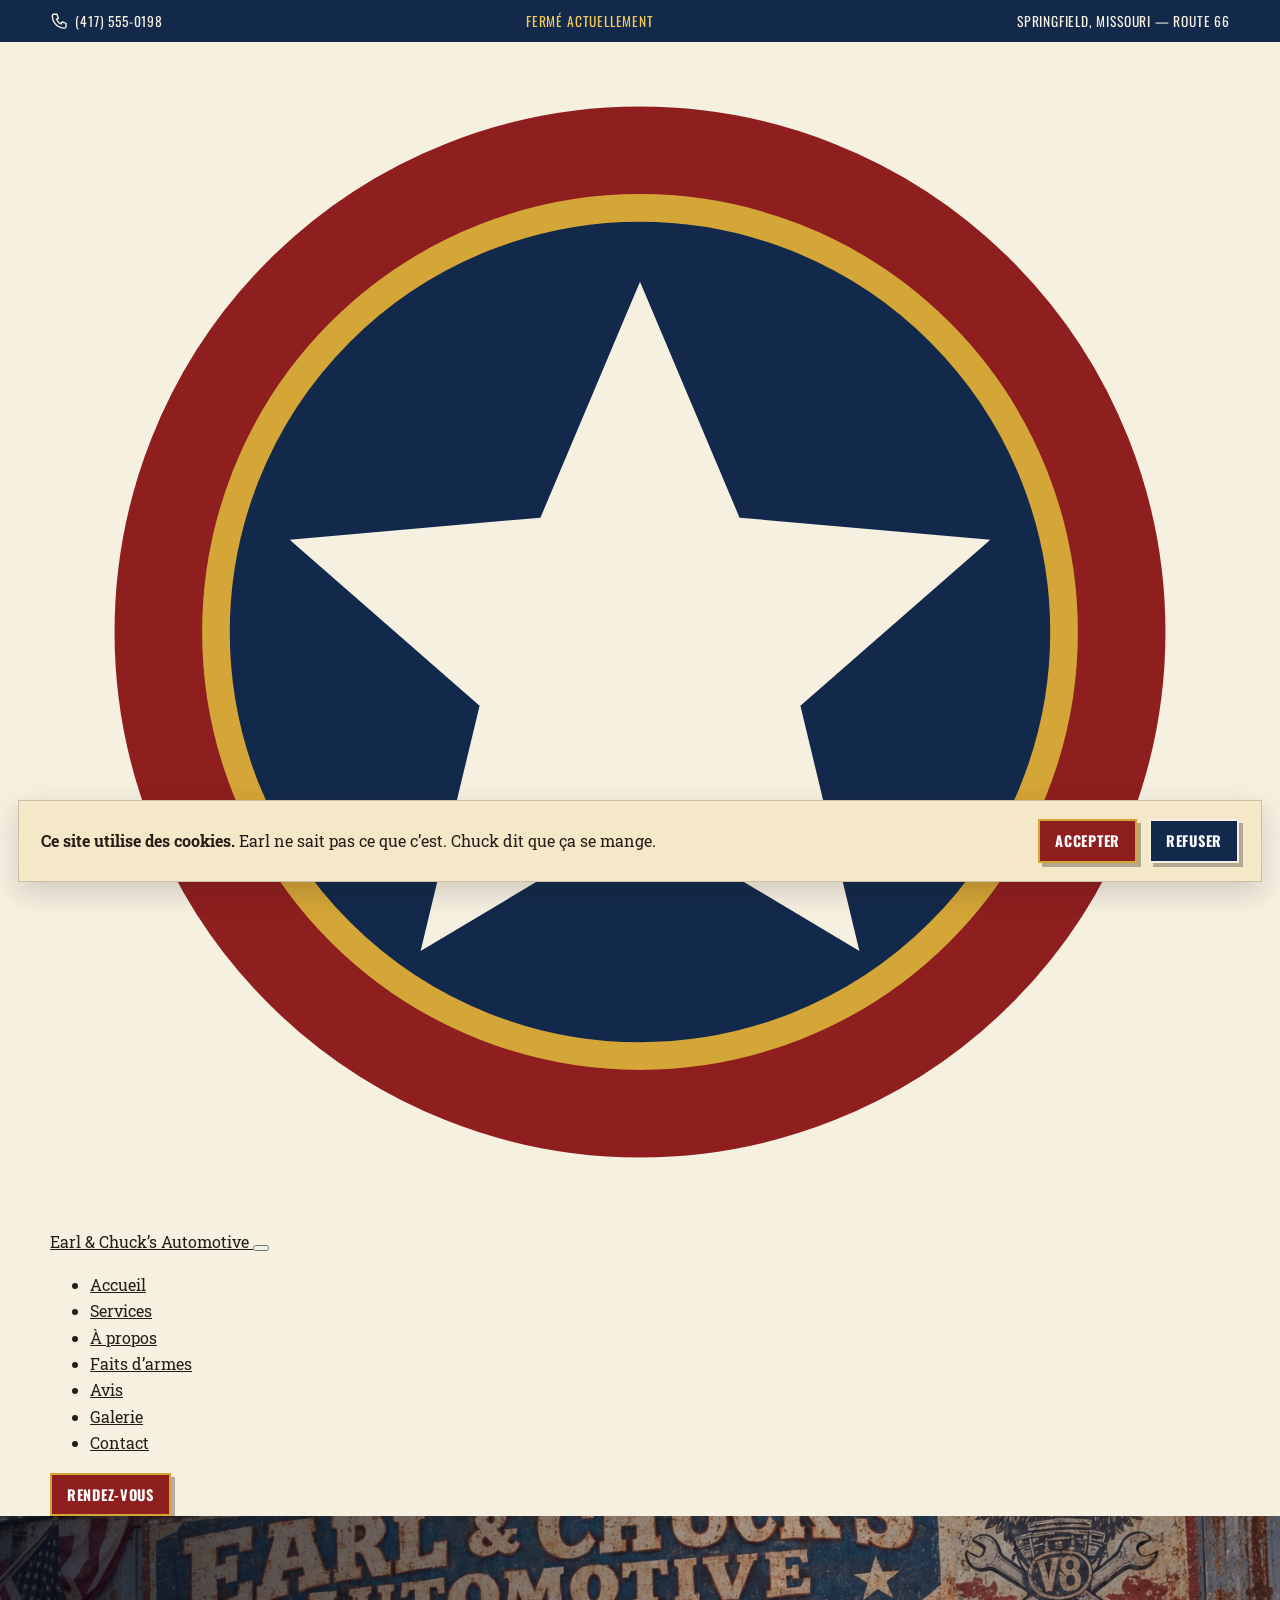
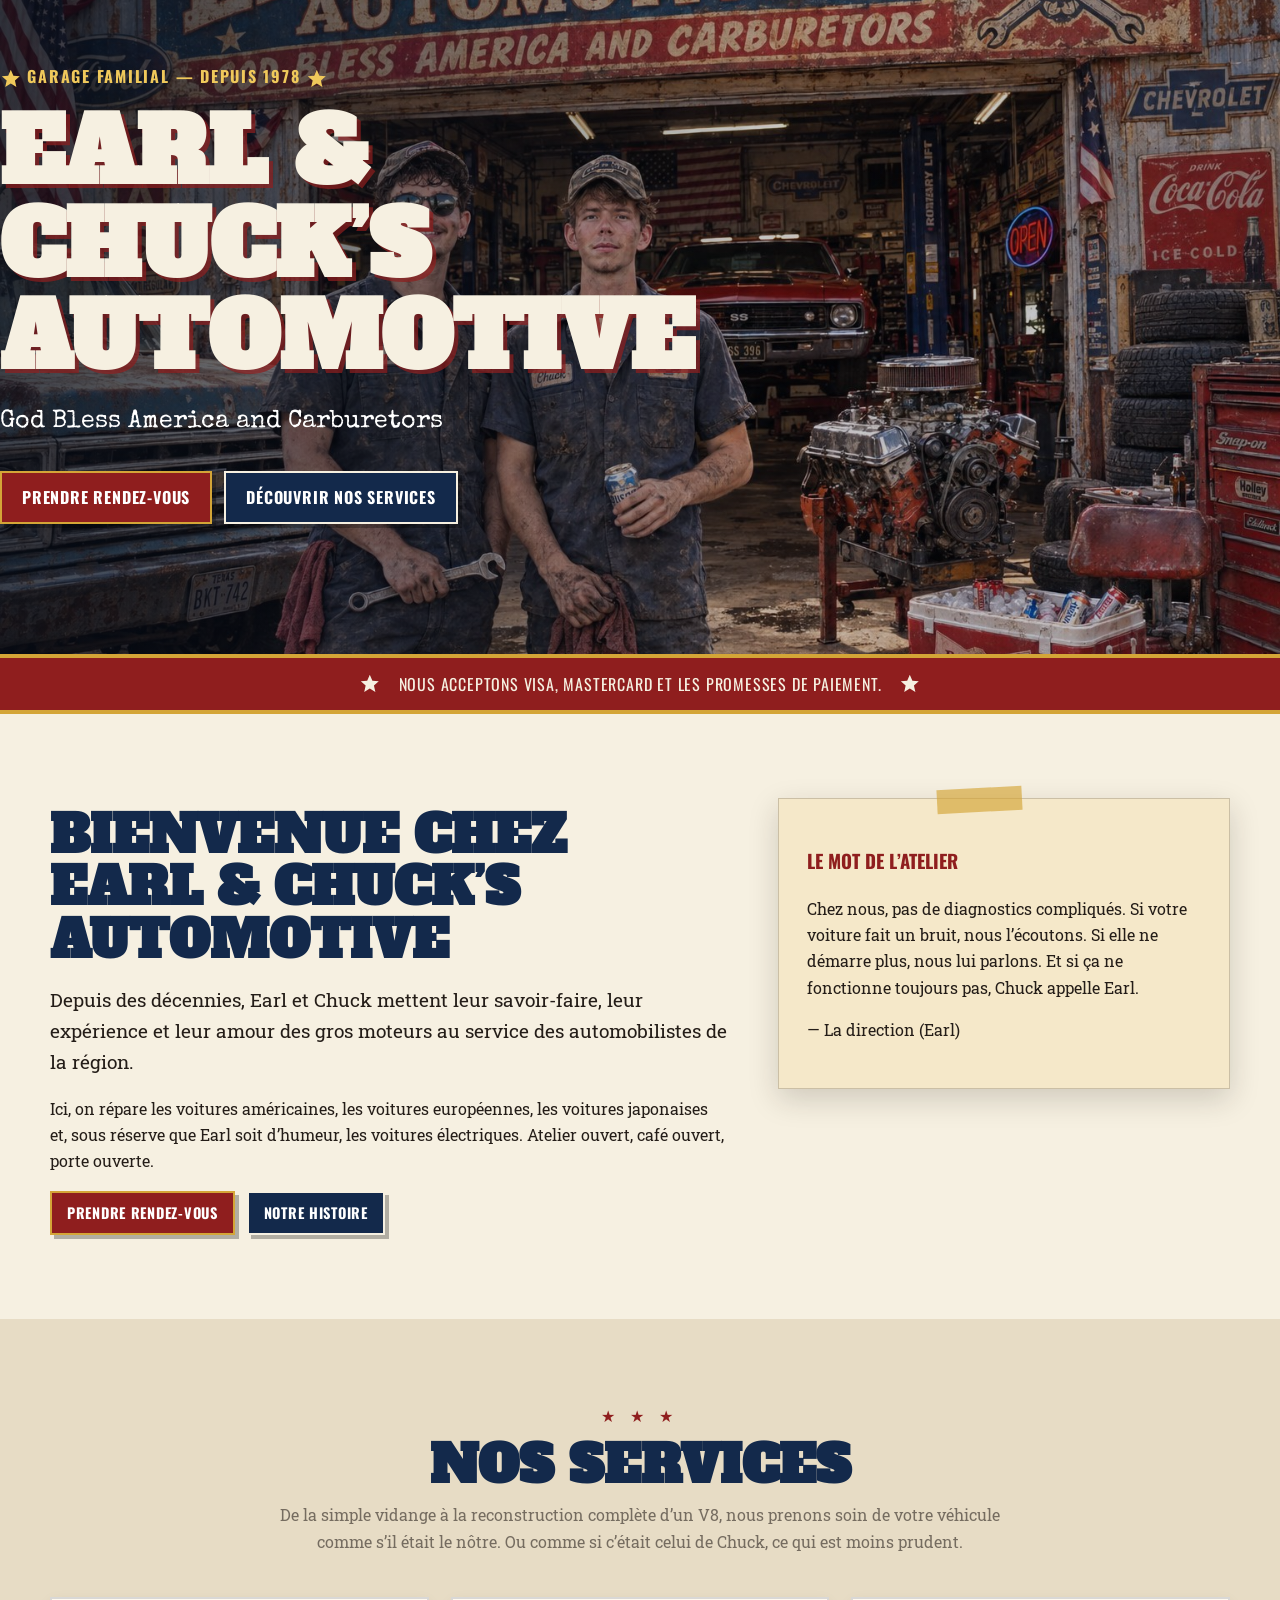
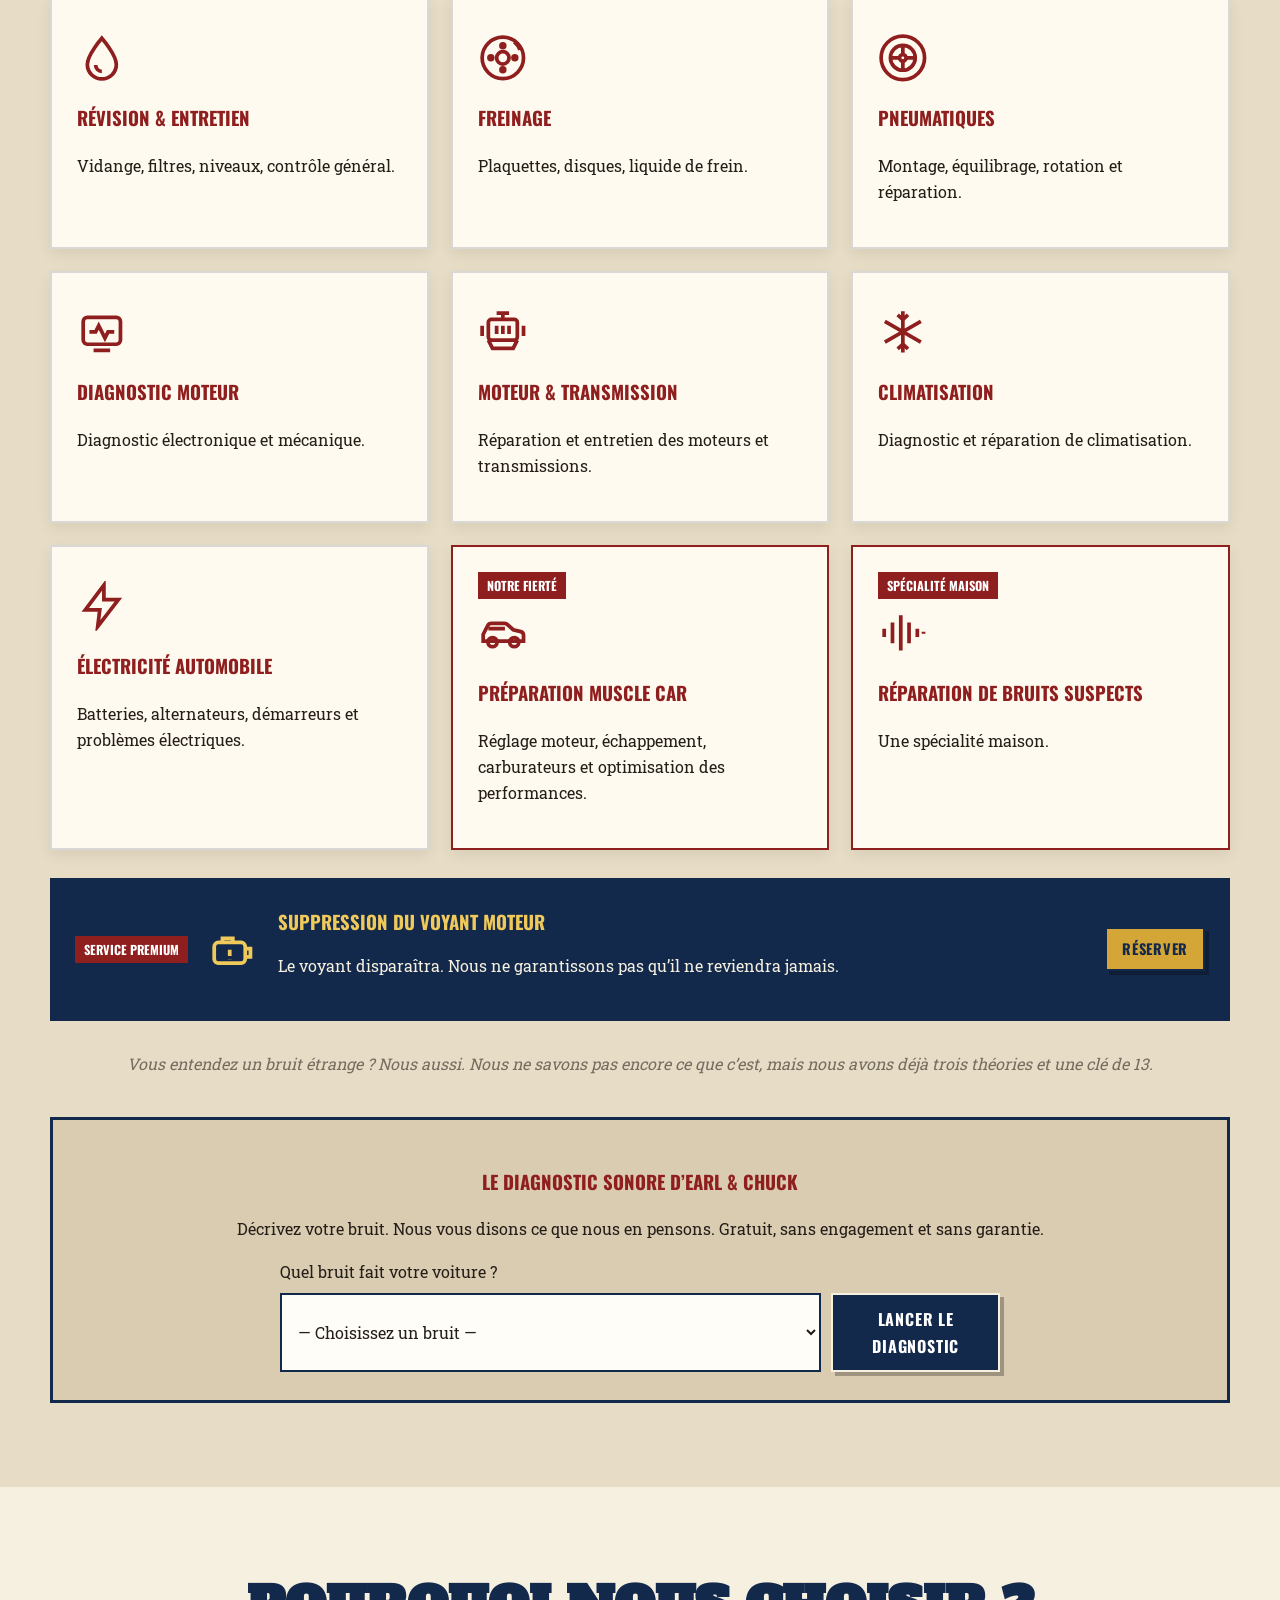
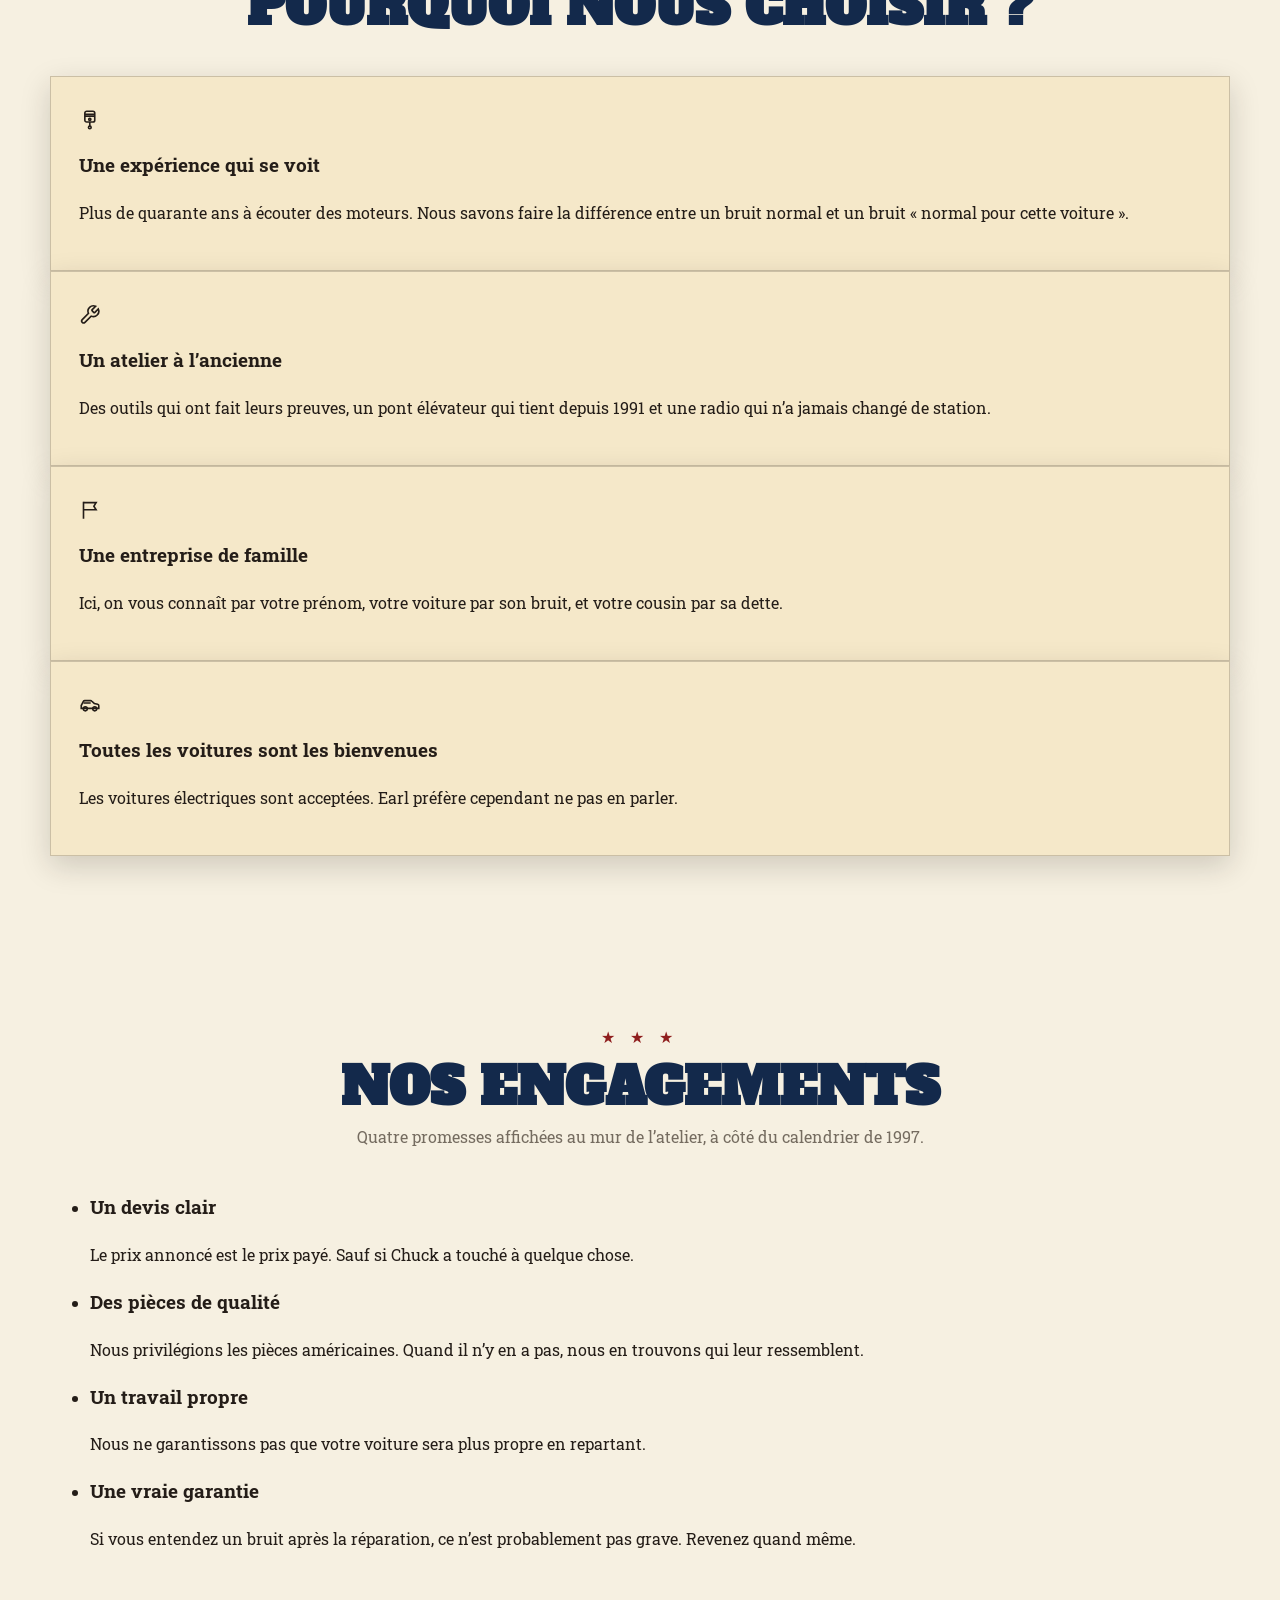
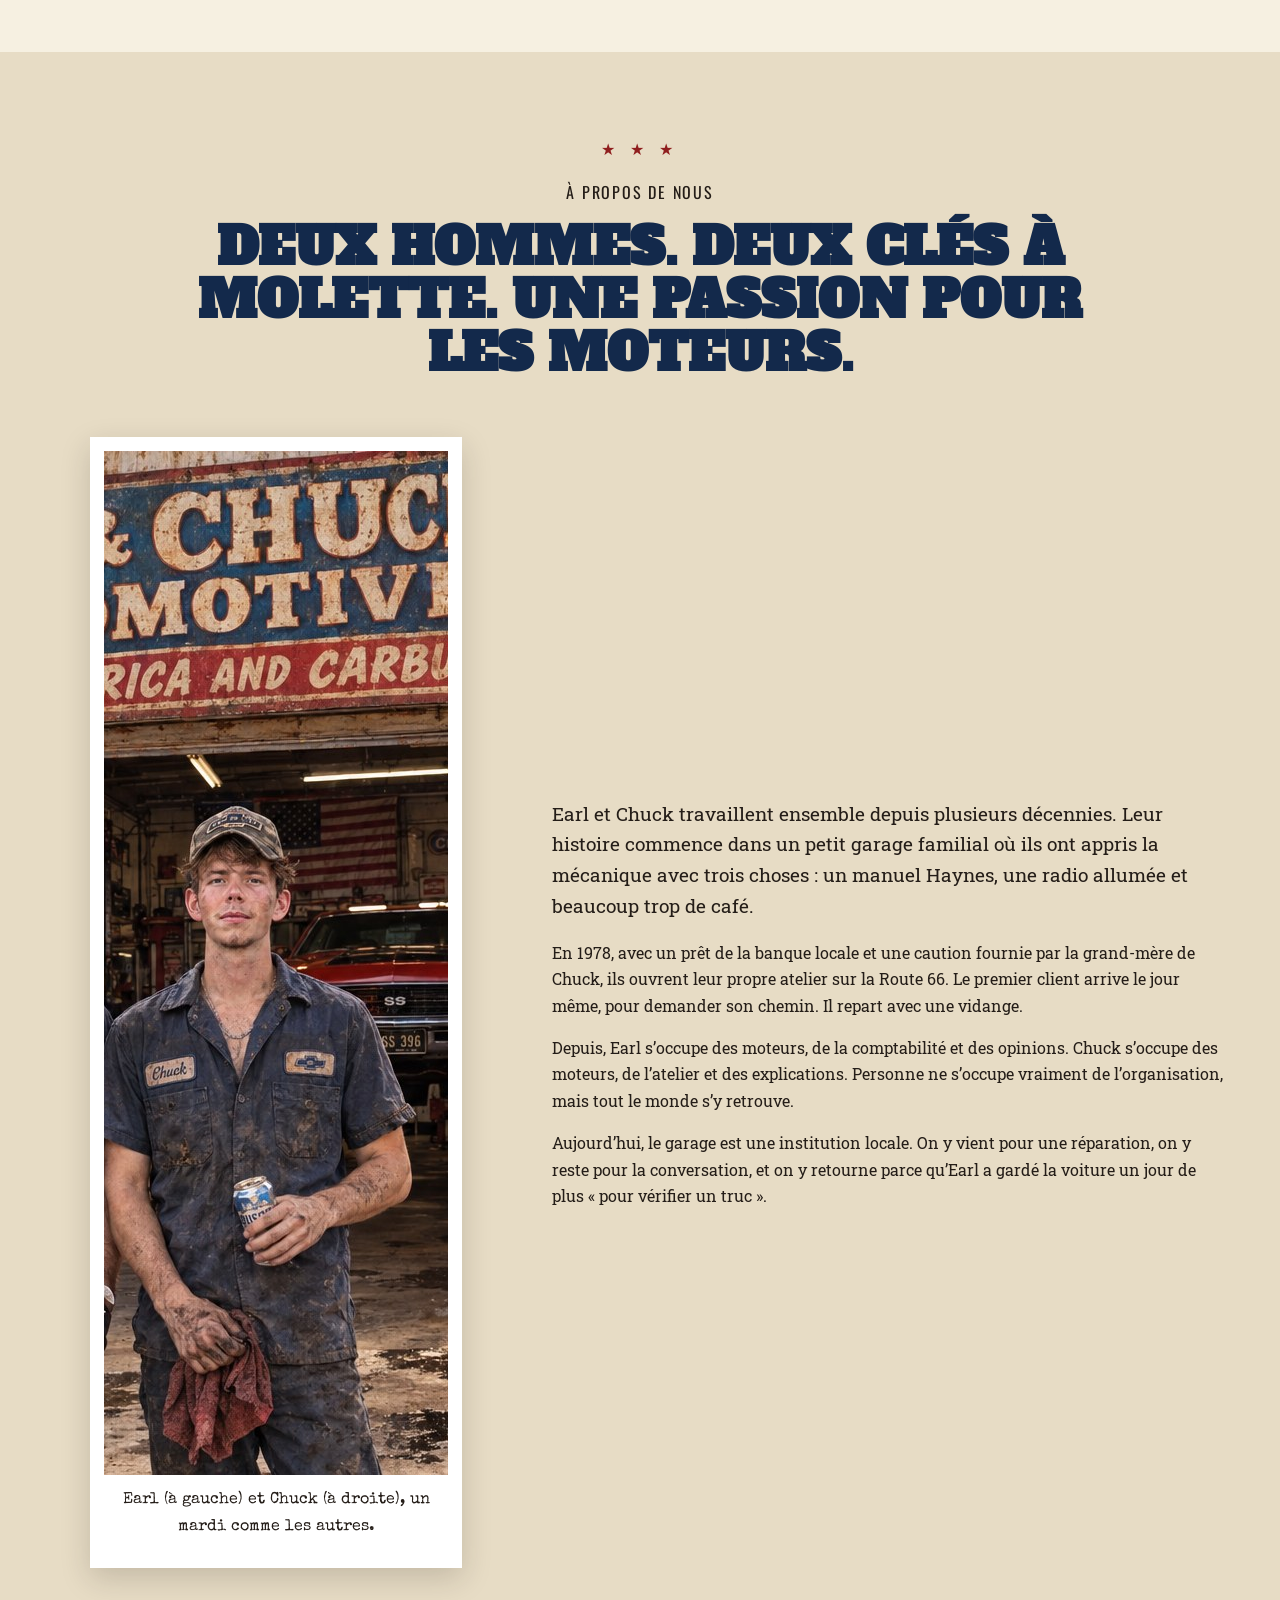
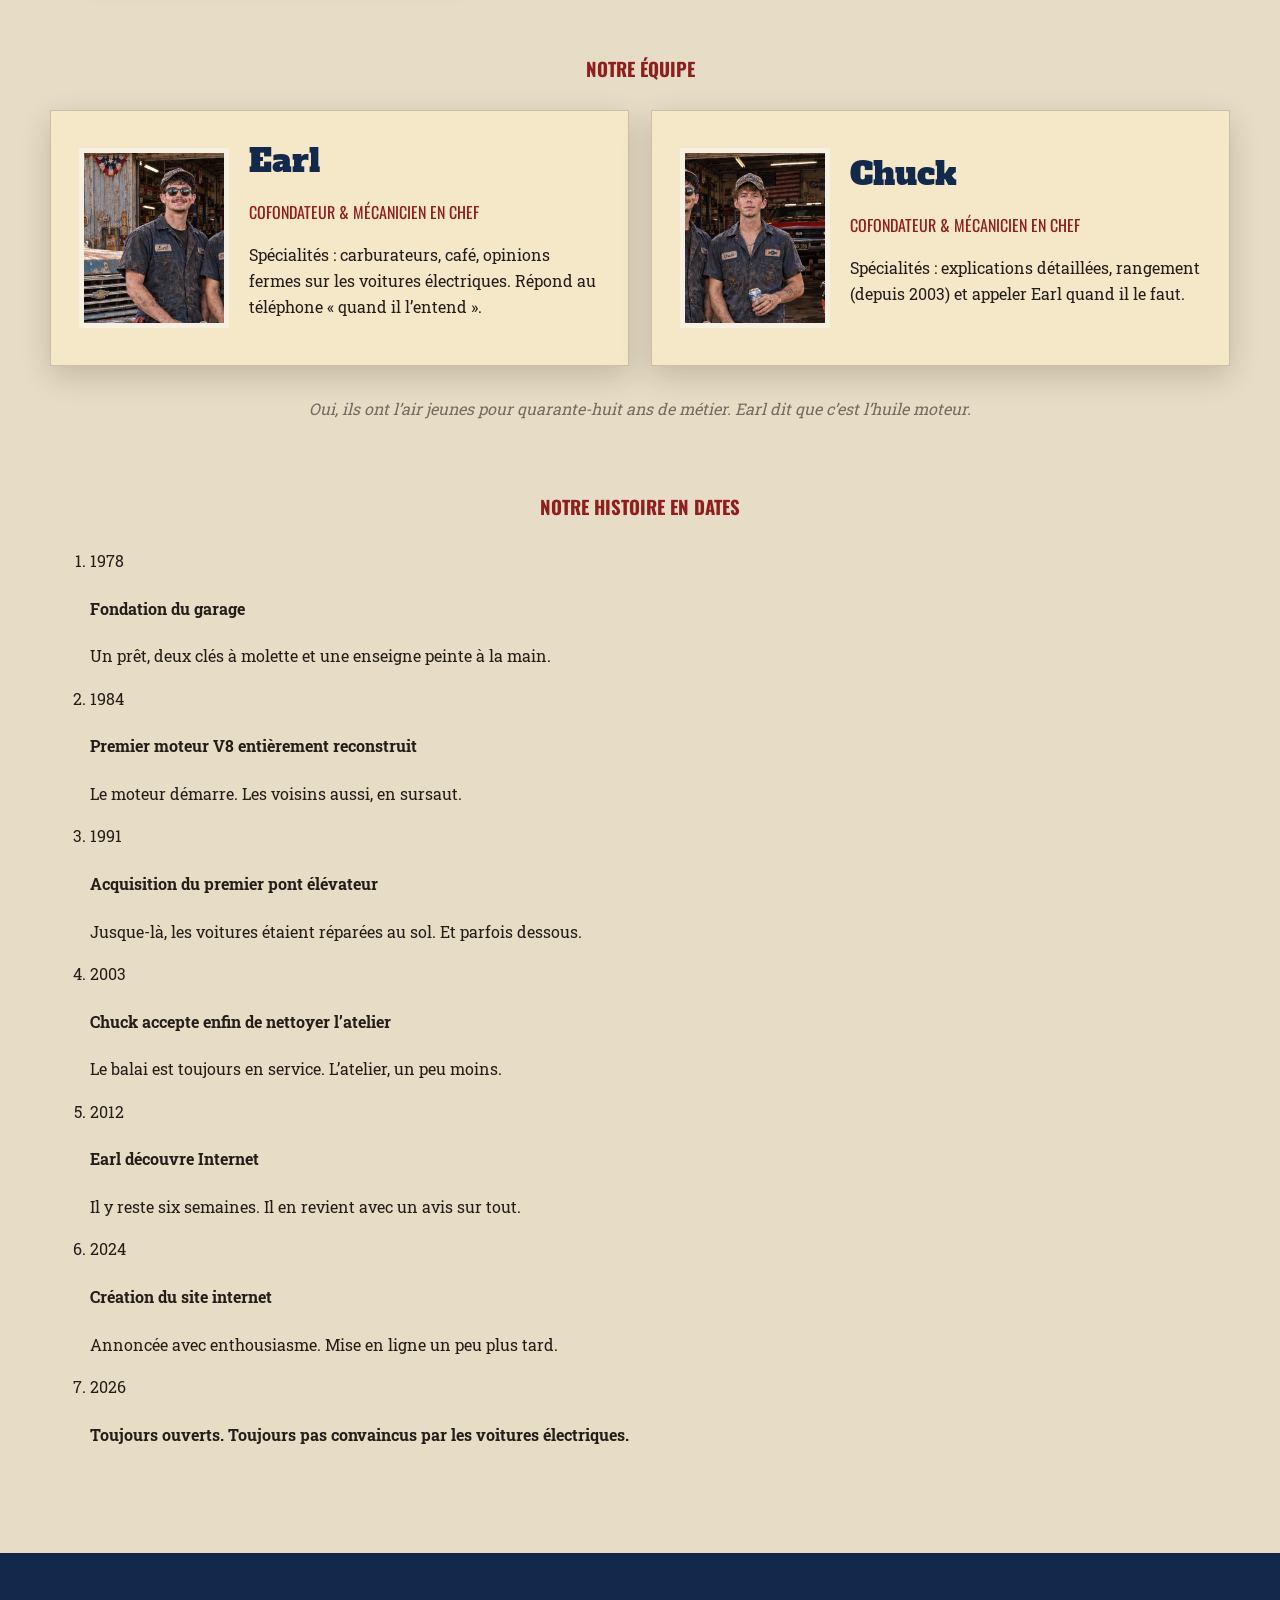
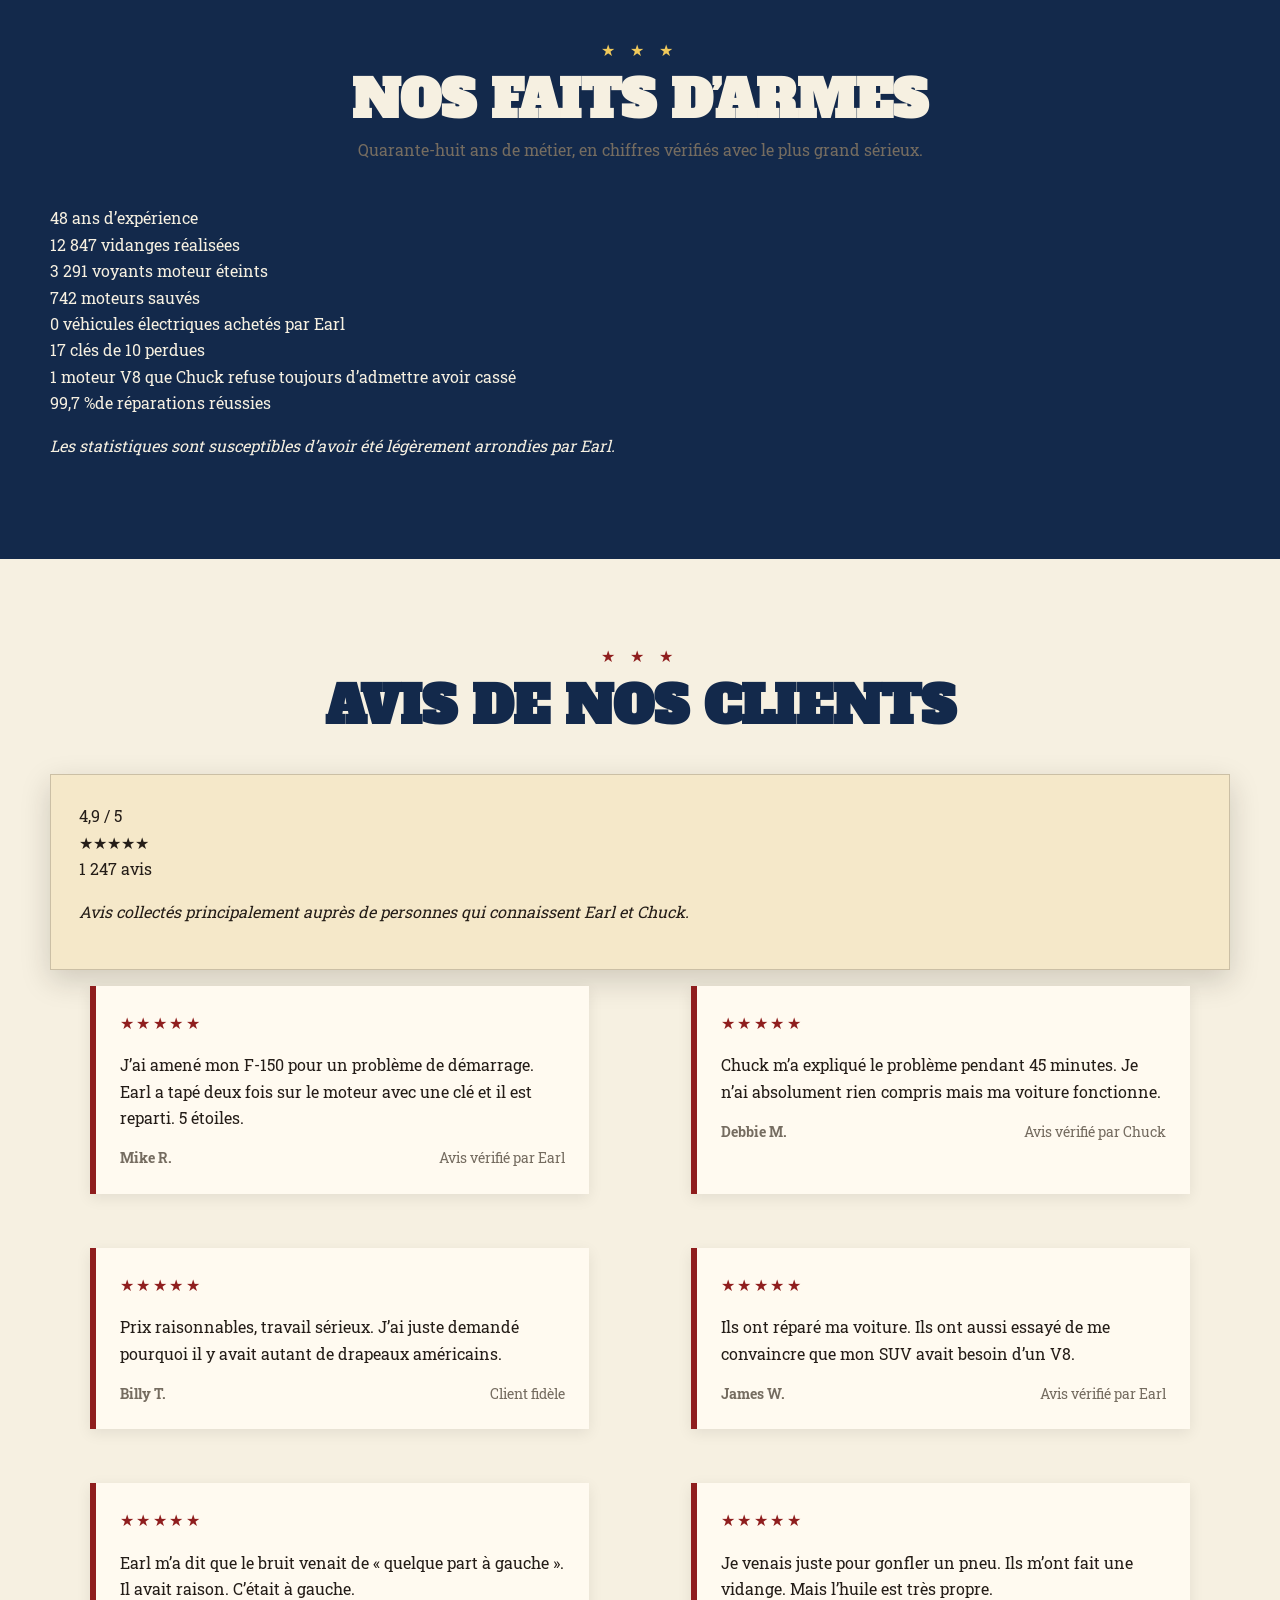
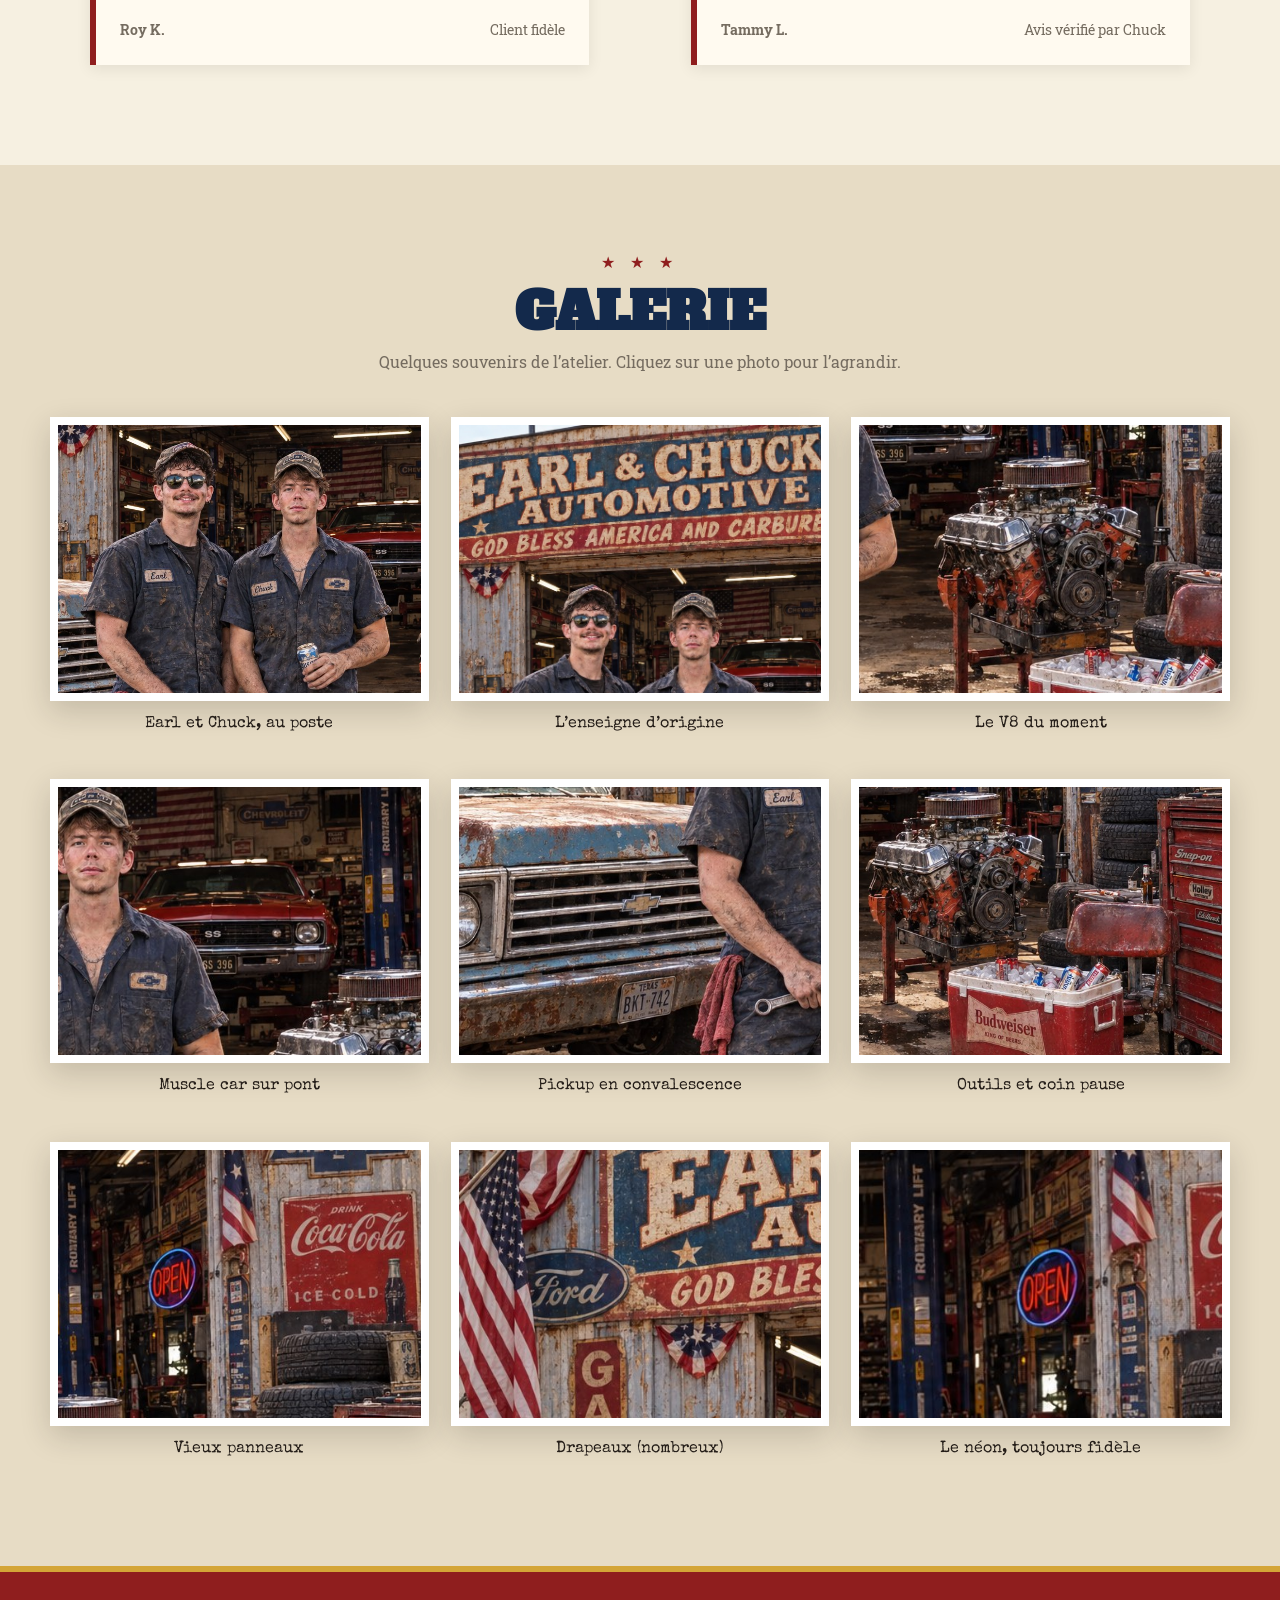
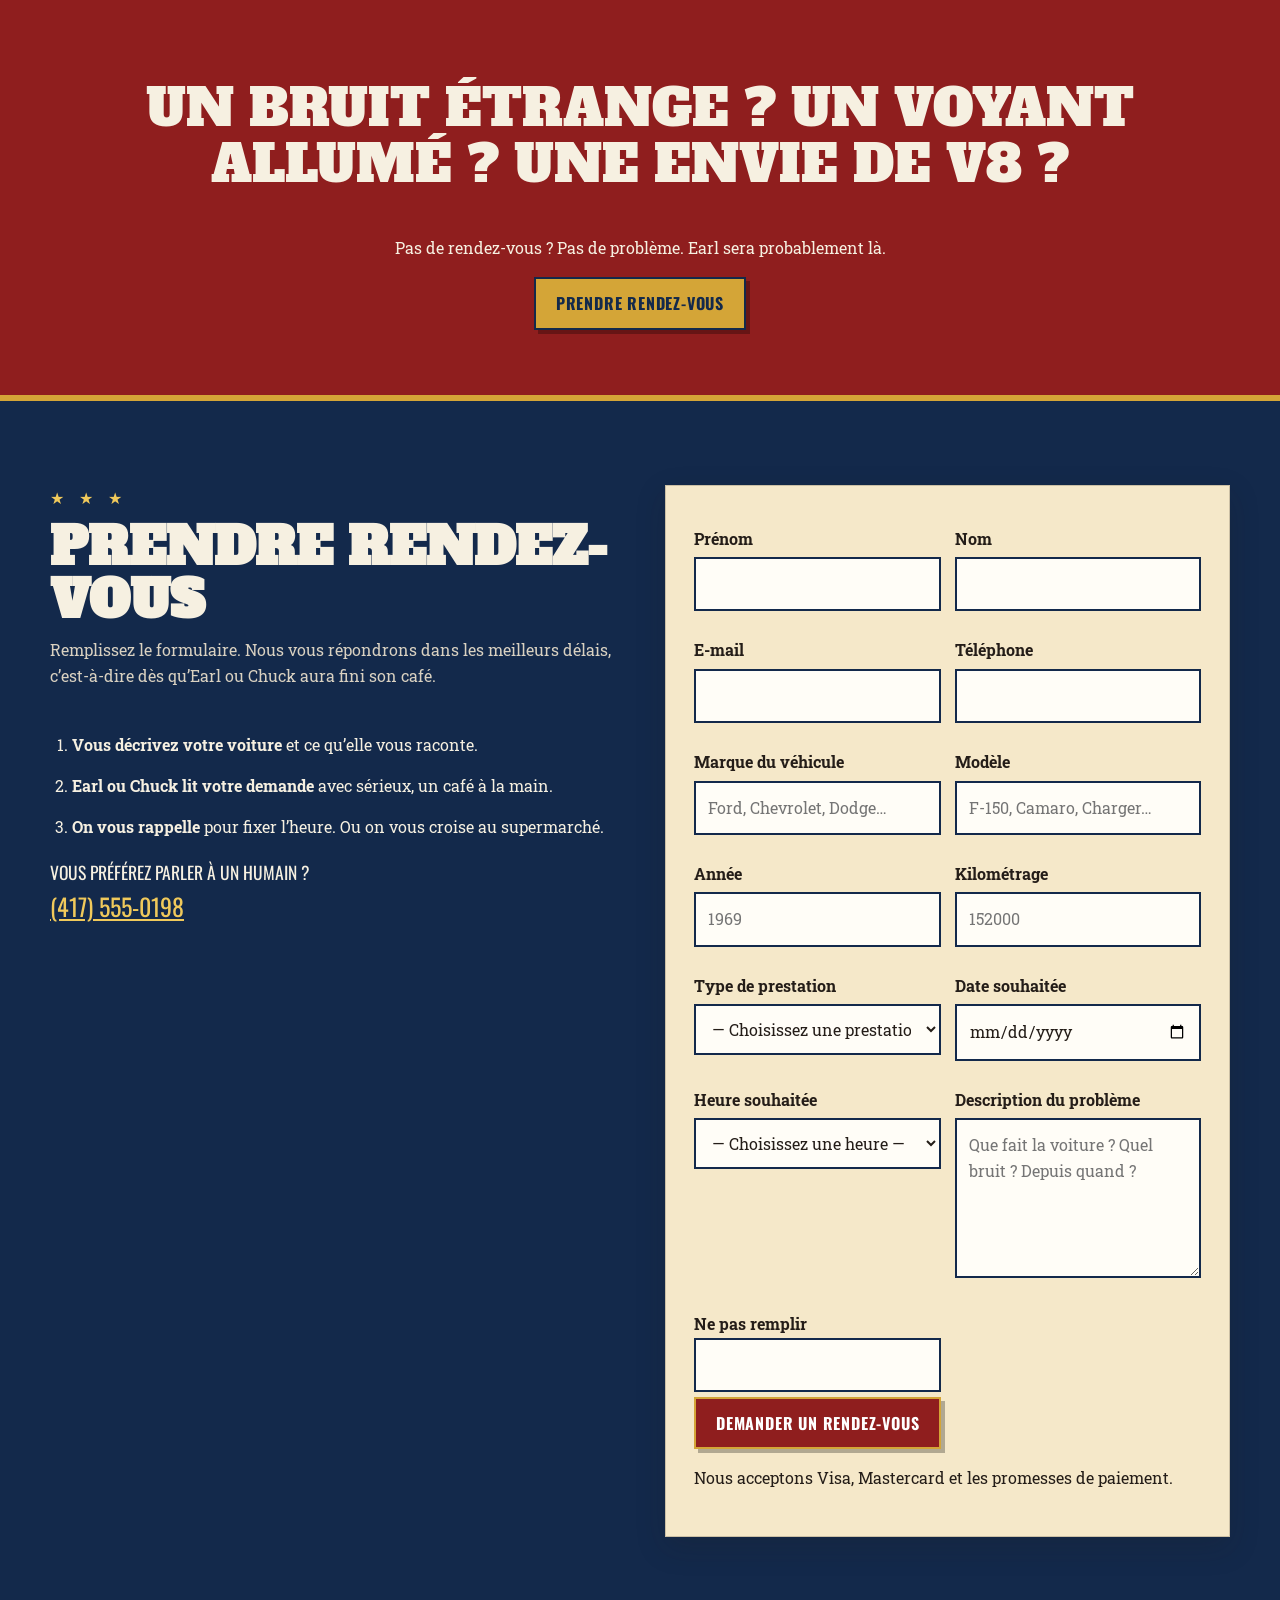
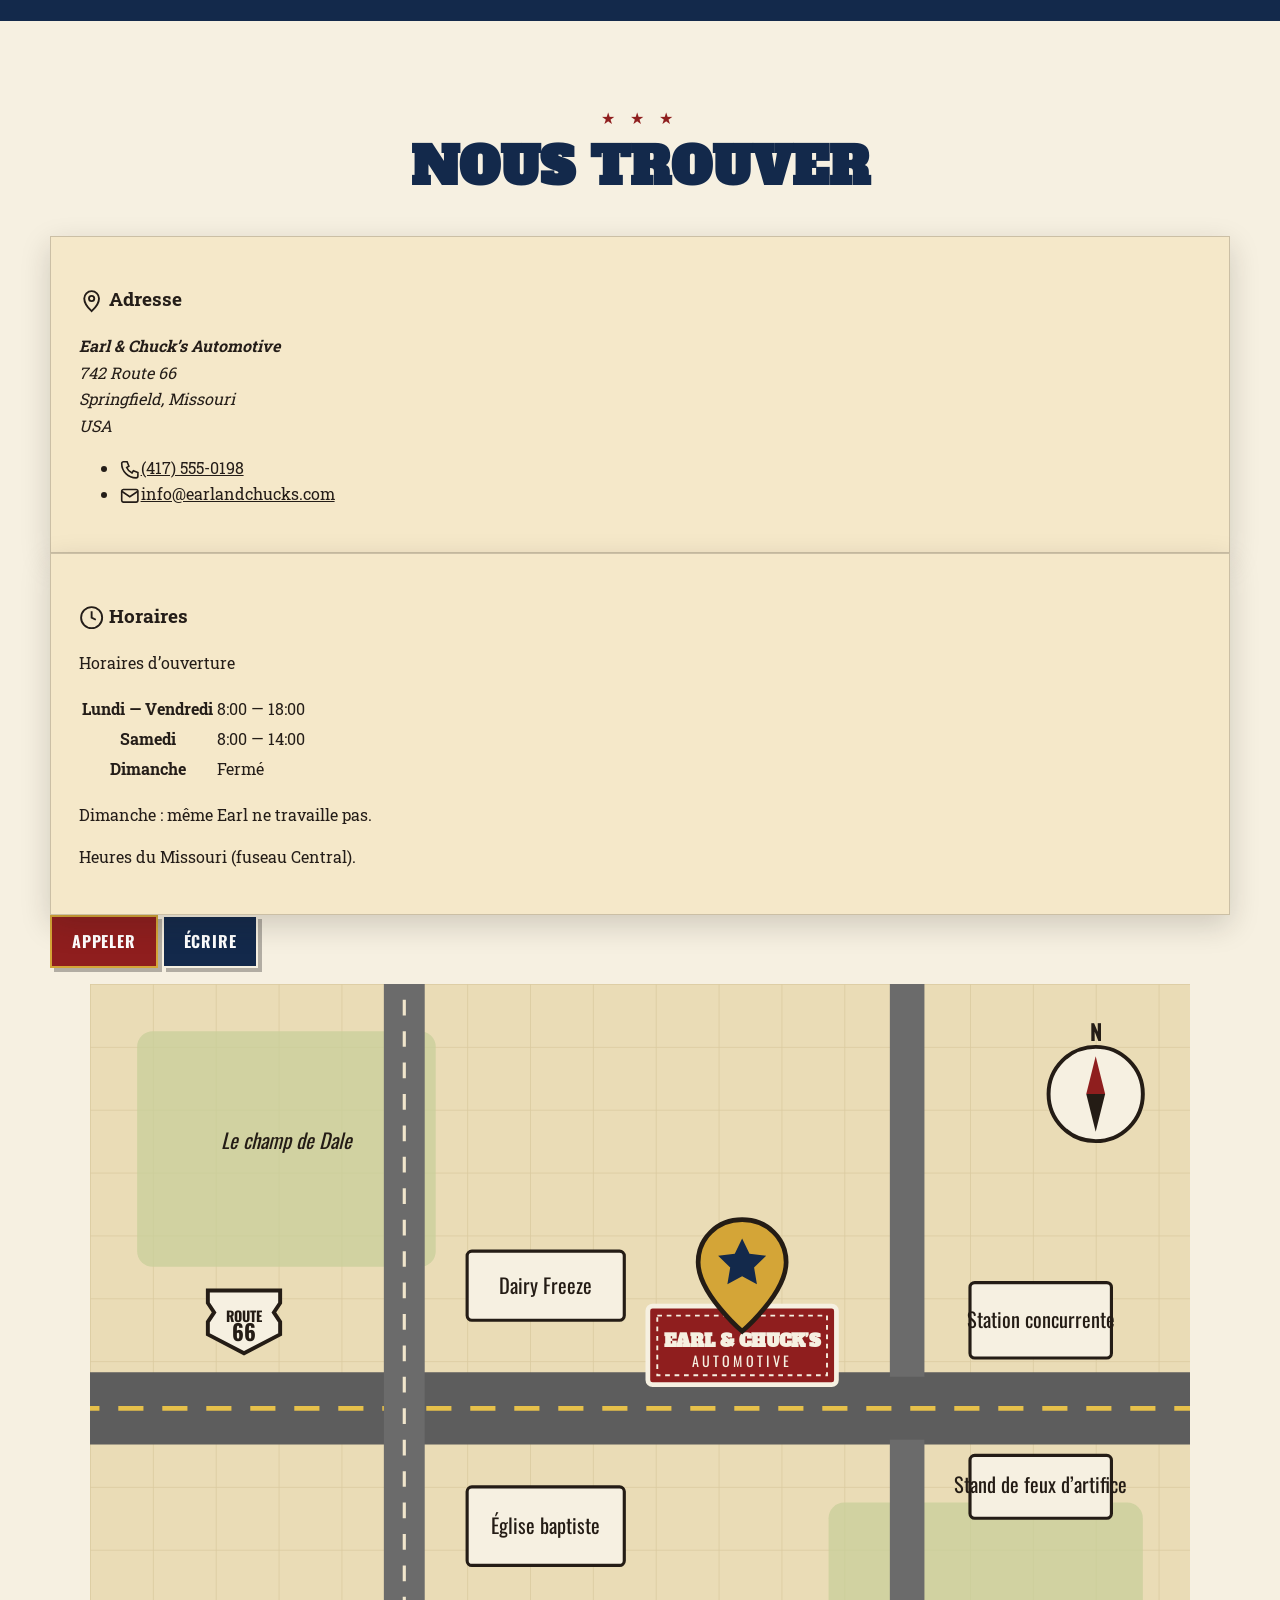
==== commit 507ac84e: "Update index.html" ====
--- a/index.html
+++ b/index.html
@@ -387,14 +387,14 @@
       <p class="sec-head__intro">Quarante-huit ans de métier, en chiffres vérifiés avec le plus grand sérieux.</p>
     </header>
     <div class="stats">
-      <div class="stat reveal"><span class="stat__num" data-target="48" data-suffix=" ans">48 ans</span><span class="stat__label">d’expérience</span></div>
-      <div class="stat reveal"><span class="stat__num" data-target="12847">12 847</span><span class="stat__label">vidanges réalisées</span></div>
-      <div class="stat reveal"><span class="stat__num" data-target="3291">3 291</span><span class="stat__label">voyants moteur éteints</span></div>
-      <div class="stat reveal"><span class="stat__num" data-target="742">742</span><span class="stat__label">moteurs sauvés</span></div>
-      <div class="stat reveal"><span class="stat__num" data-target="0">0</span><span class="stat__label">véhicules électriques achetés par Earl</span></div>
-      <div class="stat reveal"><span class="stat__num" data-target="17">17</span><span class="stat__label">clés de 10 perdues</span></div>
-      <div class="stat reveal"><span class="stat__num" data-target="1">1</span><span class="stat__label">moteur V8 que Chuck refuse toujours d’admettre avoir cassé</span></div>
-      <div class="stat reveal"><span class="stat__num" data-target="99.7" data-decimals="1" data-suffix=" %">99,7 %</span><span class="stat__label">de réparations réussies</span></div>
+      <div class="stat reveal"><span class="stat__num" data-target="48" data-suffix=" ans">48 ans </span><span class="stat__label">d’expérience</span></div>
+      <div class="stat reveal"><span class="stat__num" data-target="12847">12 847 </span><span class="stat__label">vidanges réalisées</span></div>
+      <div class="stat reveal"><span class="stat__num" data-target="3291">3 291 </span><span class="stat__label">voyants moteur éteints</span></div>
+      <div class="stat reveal"><span class="stat__num" data-target="742">742 </span><span class="stat__label">moteurs sauvés</span></div>
+      <div class="stat reveal"><span class="stat__num" data-target="0">0 </span><span class="stat__label">véhicules électriques achetés par Earl</span></div>
+      <div class="stat reveal"><span class="stat__num" data-target="17">17 </span><span class="stat__label">clés de 10 perdues</span></div>
+      <div class="stat reveal"><span class="stat__num" data-target="1">1 </span><span class="stat__label">moteur V8 que Chuck refuse toujours d’admettre avoir cassé</span></div>
+      <div class="stat reveal"><span class="stat__num" data-target="99.7" data-decimals="1" data-suffix=" % ">99,7 %</span><span class="stat__label">de réparations réussies</span></div>
     </div>
     <p class="fineprint reveal"><em>Les statistiques sont susceptibles d’avoir été légèrement arrondies par Earl.</em></p>
   </div>
--- a/css/style.css
+++ b/css/style.css
@@ -0,0 +1,182 @@
+
+:root{
+  --navy:#13294b;
+  --navy2:#0b1c35;
+  --red:#8f1e1e;
+  --red2:#b52d24;
+  --cream:#f6f0e1;
+  --beige:#e7dcc5;
+  --yellow:#d4a537;
+  --ink:#241d18;
+  --muted:#756c60;
+  --white:#fffaf0;
+  --shadow:0 10px 28px rgba(36,29,24,.18);
+  --max:1180px;
+}
+*{box-sizing:border-box}
+html{scroll-behavior:smooth}
+body{
+  margin:0;background:var(--cream);color:var(--ink);
+  font-family:"Roboto Slab",Georgia,serif;line-height:1.65;
+}
+img{max-width:100%;display:block}
+a{color:inherit}
+button,input,select,textarea{font:inherit}
+button{cursor:pointer}
+.container{width:min(var(--max),calc(100% - 36px));margin:auto}
+.icon{width:1.35em;height:1.35em;fill:none;stroke:currentColor;stroke-width:1.8;vertical-align:middle}
+.icon--fill{fill:currentColor;stroke:none}
+.skip-link{position:absolute;left:-9999px}
+.skip-link:focus{left:10px;top:10px;z-index:9999;background:#fff;padding:10px}
+.topbar{background:var(--navy);color:var(--cream);font-family:Oswald,sans-serif;text-transform:uppercase;letter-spacing:.06em;font-size:.85rem}
+.topbar__in{display:flex;justify-content:space-between;gap:16px;min-height:42px;align-items:center}
+.topbar__item{display:flex;gap:7px;align-items:center;text-decoration:none}
+.topbar__status{color:#f0c95b}
+.hero{position:relative;min-height:min(760px,82vh);background:#111;overflow:hidden}
+.hero__media{position:absolute;inset:0}
+.hero__media img{width:100%;height:100%;object-fit:cover;object-position:center}
+.hero__media:after{content:"";position:absolute;inset:0;background:linear-gradient(90deg,rgba(7,13,24,.78),rgba(7,13,24,.22) 60%,rgba(7,13,24,.25))}
+.hero__content{position:relative;z-index:1;min-height:min(760px,82vh);display:flex;align-items:center}
+.hero__panel{width:min(720px,100%);padding:52px 0;color:var(--cream)}
+.hero__est,.sec-head__kicker,.footer__h{
+  font-family:Oswald,sans-serif;text-transform:uppercase;letter-spacing:.11em
+}
+.hero__est{font-weight:700;color:#f0c95b}
+.hero h1,.title{
+  font-family:"Alfa Slab One",Georgia,serif;
+  text-transform:uppercase;line-height:1.03;margin:.2em 0;
+}
+.hero h1{font-size:clamp(2.8rem,7vw,6.4rem);color:var(--cream);text-shadow:4px 4px 0 rgba(143,30,30,.7)}
+.hero__slogan{font-family:"Special Elite",monospace;font-size:clamp(1.1rem,2vw,1.55rem);color:#fff;margin:18px 0 28px}
+.hero__buttons,.welcome__links,.cookies__btns{display:flex;flex-wrap:wrap;gap:12px}
+.btn{
+  display:inline-flex;align-items:center;justify-content:center;min-height:48px;padding:11px 20px;
+  border:2px solid var(--yellow);background:var(--red);color:#fff;text-decoration:none;
+  font-family:Oswald,sans-serif;text-transform:uppercase;letter-spacing:.05em;font-weight:700;
+  box-shadow:4px 4px 0 rgba(0,0,0,.28);transition:.18s transform,.18s filter
+}
+.btn:hover{transform:translate(-2px,-2px);filter:brightness(1.08)}
+.btn--navy{background:var(--navy);border-color:var(--cream)}
+.btn--yellow{background:var(--yellow);color:var(--navy);border-color:var(--navy)}
+.btn--sm{min-height:40px;padding:8px 15px;font-size:.9rem}
+.ticker{background:var(--red);color:var(--cream);border-top:4px solid var(--yellow);border-bottom:4px solid var(--yellow)}
+.ticker .container{min-height:52px;display:flex;align-items:center;justify-content:center;gap:18px}
+.ticker__text{margin:0;font-family:Oswald,sans-serif;text-transform:uppercase;letter-spacing:.05em;text-align:center}
+.section{padding:84px 0}
+.section--cream{background:var(--cream)}
+.section--beige{background:var(--beige)}
+.section--navy{background:var(--navy);color:var(--cream)}
+.welcome{display:grid;grid-template-columns:1.2fr .8fr;gap:50px;align-items:start}
+.title{font-size:clamp(2rem,4vw,3.7rem);color:var(--navy)}
+.section--navy .title{color:var(--cream)}
+.lead{font-size:1.16rem}
+.memo,.plate{
+  background:#f5e8c9;border:1px solid rgba(36,29,24,.2);box-shadow:var(--shadow);padding:28px;position:relative
+}
+.memo{transform:rotate(1deg)}
+.memo h3,.subtitle,.card h3,.premium h3,.noisemeter h3{font-family:Oswald,sans-serif;text-transform:uppercase;color:var(--red)}
+.memo__tape{position:absolute;width:85px;height:24px;background:rgba(212,165,55,.65);top:-11px;left:35%;transform:rotate(-3deg)}
+.sec-head{text-align:center;max-width:900px;margin:0 auto 42px}
+.sec-head--left{text-align:left;margin-left:0}
+.sec-head__stars{color:var(--red);letter-spacing:.35em;margin:0 0 5px}
+.sec-head--light .sec-head__stars{color:#f0c95b}
+.sec-head__intro{max-width:760px;margin:10px auto 0;color:var(--muted)}
+.sec-head--left .sec-head__intro{margin-left:0;color:#d9d1c1}
+.cards,.team,.reviews,.g-grid{display:grid;gap:22px}
+.cards{grid-template-columns:repeat(3,1fr)}
+.card{background:var(--white);border:2px solid rgba(19,41,75,.16);padding:25px;box-shadow:0 5px 14px rgba(0,0,0,.07)}
+.card--feature{border-color:var(--red)}
+.card__icon,.premium__icon{color:var(--red);font-size:2.3rem}
+.card__tag,.premium__badge{display:inline-block;background:var(--red);color:#fff;padding:4px 9px;font:700 .78rem Oswald,sans-serif;text-transform:uppercase}
+.premium{display:grid;grid-template-columns:auto auto 1fr auto;align-items:center;gap:20px;margin-top:28px;background:var(--navy);color:var(--cream);padding:25px}
+.premium h3{color:#f0c95b;margin:.2em 0}
+.premium__icon{color:#f0c95b}
+.note{color:var(--muted);font-style:italic;text-align:center;margin-top:30px}
+.noisemeter{margin-top:40px;background:#d9ccb1;border:3px solid var(--navy);padding:28px}
+.noisemeter__head{text-align:center}
+.noisemeter__form{max-width:720px;margin:auto}
+.noisemeter__row{display:flex;gap:10px;margin-top:8px}
+select,input,textarea{width:100%;padding:12px;border:2px solid var(--navy);background:#fffdf7;color:var(--ink)}
+.about{display:grid;grid-template-columns:.8fr 1.2fr;gap:50px;align-items:center}
+.polaroid{background:#fff;padding:14px 14px 28px;box-shadow:var(--shadow);transform:rotate(-1deg)}
+.polaroid img{width:100%;aspect-ratio:3/2;object-fit:cover}
+.polaroid figcaption{font-family:"Special Elite",monospace;text-align:center;padding-top:12px}
+.subtitle{text-align:center;margin:70px 0 25px}
+.team{grid-template-columns:repeat(2,1fr)}
+.member{display:grid;grid-template-columns:150px 1fr;gap:20px;align-items:center}
+.member__photo{width:150px;height:180px;background-image:url("../images/earl-and-chuck.jpg");background-size:calc(var(--s) * 100%) auto;background-position:var(--px) var(--py);background-repeat:no-repeat;border:5px solid var(--cream)}
+.member__body h4{font:2rem "Alfa Slab One",Georgia,serif;color:var(--navy);margin:0}
+.member__role{font-family:Oswald,sans-serif;text-transform:uppercase;color:var(--red)}
+.reviews{grid-template-columns:repeat(2,1fr)}
+.review{background:var(--white);padding:24px;border-left:6px solid var(--red);box-shadow:0 4px 14px rgba(0,0,0,.08)}
+.stars{color:var(--red);letter-spacing:.15em}
+.review footer{display:flex;justify-content:space-between;gap:10px;font-size:.85rem;color:var(--muted)}
+.g-grid{grid-template-columns:repeat(3,1fr)}
+.g-item{margin:0}
+.g-photo{
+  width:100%;aspect-ratio:4/3;border:8px solid #fff;box-shadow:var(--shadow);
+  background-image:url("../images/earl-and-chuck.jpg");
+  background-size:calc(var(--s) * 100%) auto;background-position:var(--px) var(--py);background-repeat:no-repeat;
+}
+.g-item figcaption{font-family:"Special Elite",monospace;text-align:center;margin:10px 0 20px}
+.cta{background:var(--red);color:var(--cream);text-align:center;padding:65px 20px;border-block:6px solid var(--yellow)}
+.cta h2{font:clamp(2rem,4vw,3.5rem) "Alfa Slab One",Georgia,serif;text-transform:uppercase;line-height:1.1}
+.rdv{display:grid;grid-template-columns:1fr 1fr;gap:50px;align-items:start}
+.steps{padding-left:22px}
+.steps li{margin:15px 0}
+.rdv__phone{font-family:Oswald,sans-serif;text-transform:uppercase;font-size:1.1rem}
+.rdv__phone a{color:#f0c95b;font-size:1.5rem}
+.rdv__panel{color:var(--ink)}
+.rdv__panel label{display:block;font-weight:700;margin:12px 0 5px}
+.rdv__panel textarea{min-height:130px;resize:vertical}
+.form-grid{display:grid;grid-template-columns:1fr 1fr;gap:14px}
+.footer{background:var(--navy);color:var(--cream)}
+.footer__stripes{height:12px;background:repeating-linear-gradient(135deg,var(--red) 0 18px,var(--cream) 18px 36px,var(--navy) 36px 54px)}
+.footer__in{display:grid;grid-template-columns:1.4fr .7fr .8fr;gap:40px;padding:55px 0}
+.footer__badge{width:60px;height:60px}
+.footer__name{font:1.4rem "Alfa Slab One",Georgia,serif;text-transform:uppercase;margin:12px 0 0}
+.footer__slogan{color:#f0c95b}
+.footer__addr a{color:#f0c95b}
+.footer__nav{display:flex;flex-direction:column;gap:10px;font-family:Oswald,sans-serif;text-transform:uppercase}
+.footer__nav a{text-decoration:none}
+.footer__nav a:hover{color:#f0c95b}
+.footer__bottom{border-top:1px solid rgba(255,255,255,.15);font-size:.8rem;color:#cfc7b8}
+.footer__bottom-in{display:flex;justify-content:space-between;gap:15px;flex-wrap:wrap;padding:18px 0}
+.lightbox{position:fixed;inset:0;background:rgba(4,10,20,.92);z-index:1000;display:flex;align-items:center;justify-content:center;padding:30px}
+.lightbox[hidden],.cookies[hidden],.toast[hidden],.to-top[hidden]{display:none}
+.lightbox__fig{max-width:min(1100px,90vw);margin:0}
+.lightbox__photo{width:min(1000px,85vw);height:min(75vh,750px);background-image:url("../images/earl-and-chuck.jpg");background-repeat:no-repeat;background-size:var(--lb-s,100%) auto;background-position:var(--lb-px,50%) var(--lb-py,50%)}
+.lightbox__fig figcaption{color:#fff;text-align:center;margin-top:10px}
+.lightbox__close,.lightbox__nav{position:absolute;background:none;border:0;color:#fff;font-size:3rem}
+.lightbox__close{right:25px;top:8px}
+.lightbox__nav{top:50%;transform:translateY(-50%);font-size:5rem}
+.lightbox__nav--prev{left:18px}.lightbox__nav--next{right:18px}
+.cookies{position:fixed;left:18px;right:18px;bottom:18px;z-index:900;display:flex;align-items:center;justify-content:space-between;gap:20px;padding:18px 22px}
+.cookies p{margin:0}.toast{position:fixed;left:50%;bottom:25px;transform:translateX(-50%);z-index:1100;background:var(--navy);color:#fff;padding:12px 18px;border:2px solid var(--yellow)}
+.to-top{position:fixed;right:18px;bottom:18px;width:46px;height:46px;border:2px solid var(--yellow);background:var(--red);color:#fff;z-index:800;font-size:1.4rem}
+.reveal{animation:fadeup .65s both}
+@keyframes fadeup{from{opacity:0;transform:translateY(14px)}to{opacity:1;transform:none}}
+@media(max-width:900px){
+  .welcome,.about,.rdv{grid-template-columns:1fr}
+  .cards{grid-template-columns:repeat(2,1fr)}
+  .g-grid{grid-template-columns:repeat(2,1fr)}
+  .footer__in{grid-template-columns:1fr 1fr}
+  .footer__brand{grid-column:1/-1}
+}
+@media(max-width:650px){
+  .container{width:min(var(--max),calc(100% - 24px))}
+  .topbar__hide{display:none}
+  .hero,.hero__content{min-height:680px}
+  .hero__panel{padding-top:90px}
+  .hero h1{font-size:2.8rem}
+  .section{padding:60px 0}
+  .cards,.team,.reviews,.g-grid,.footer__in{grid-template-columns:1fr}
+  .member{grid-template-columns:110px 1fr}
+  .member__photo{width:110px;height:140px}
+  .premium{grid-template-columns:1fr}
+  .noisemeter__row,.form-grid{grid-template-columns:1fr;display:grid}
+  .footer__brand{grid-column:auto}
+  .footer__bottom-in{display:block}
+  .footer__bottom-in p{margin:7px 0}
+  .cookies{flex-direction:column;align-items:stretch}
+}
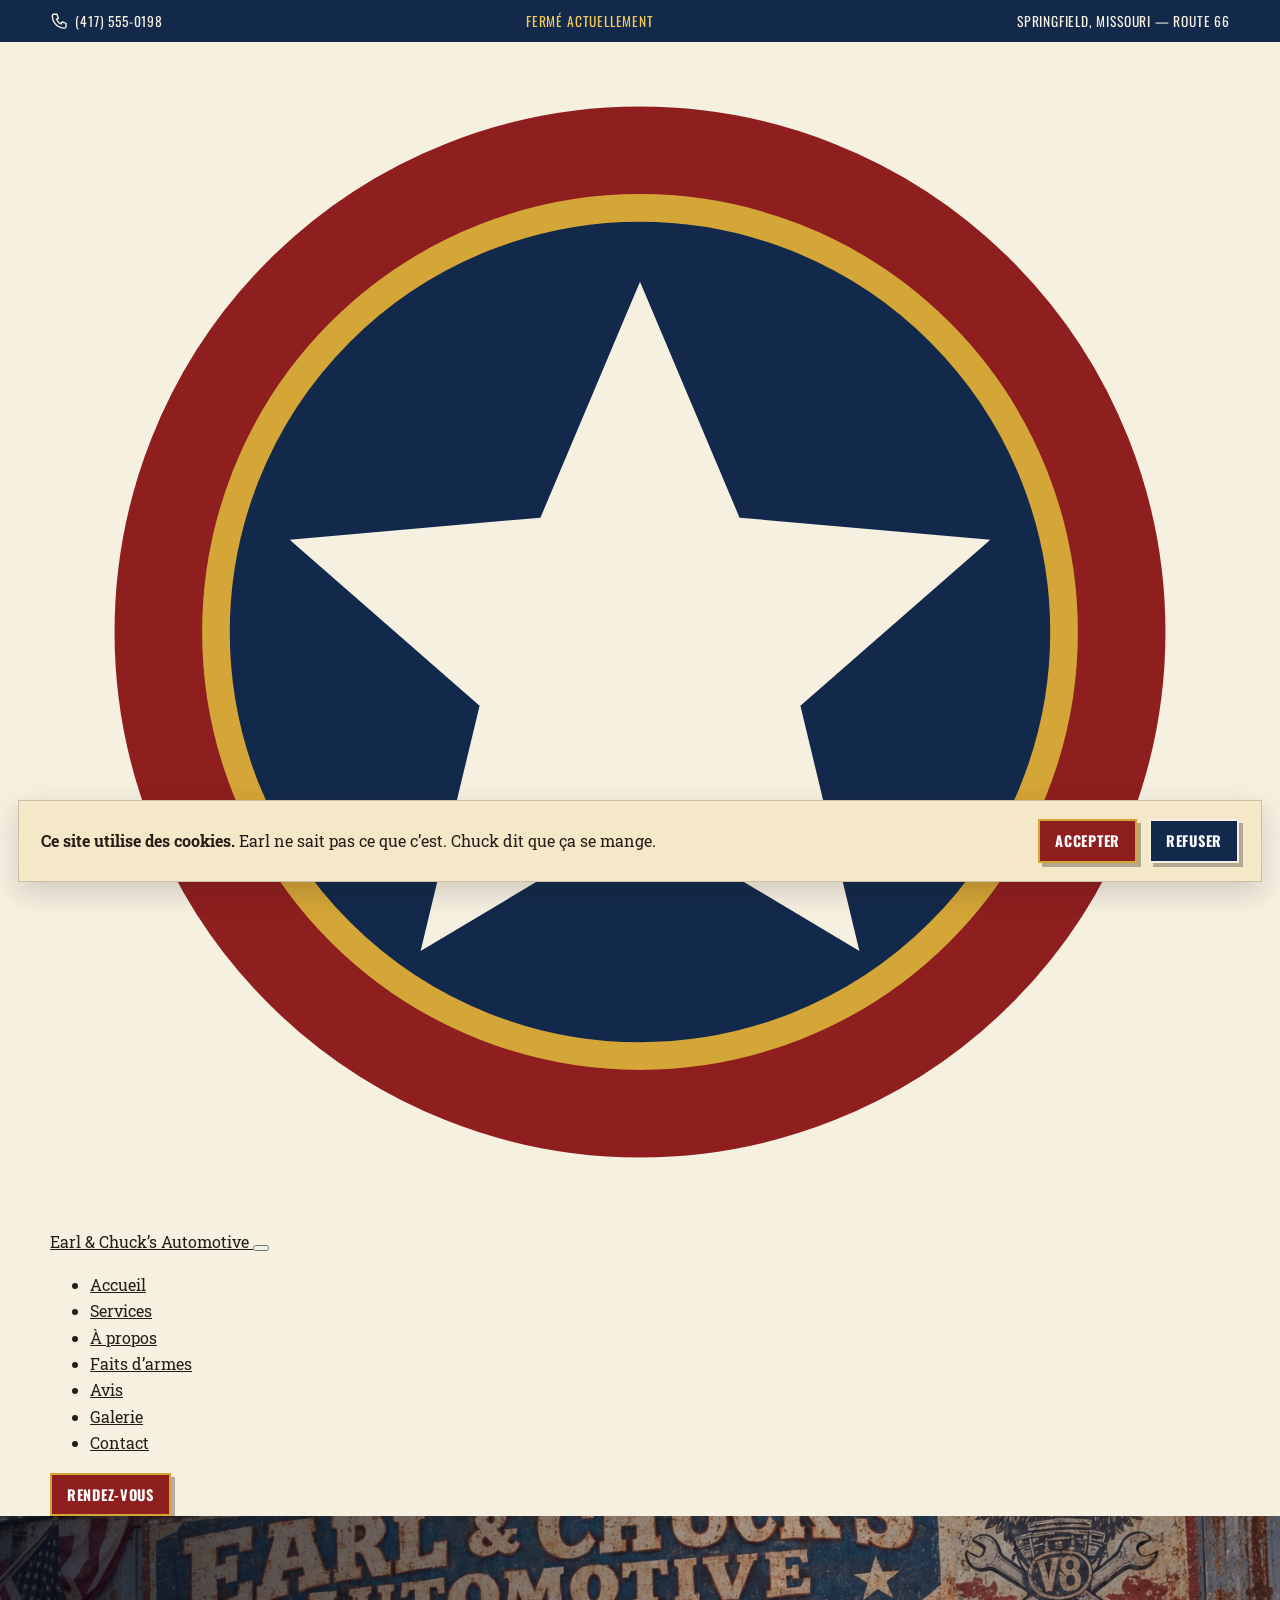
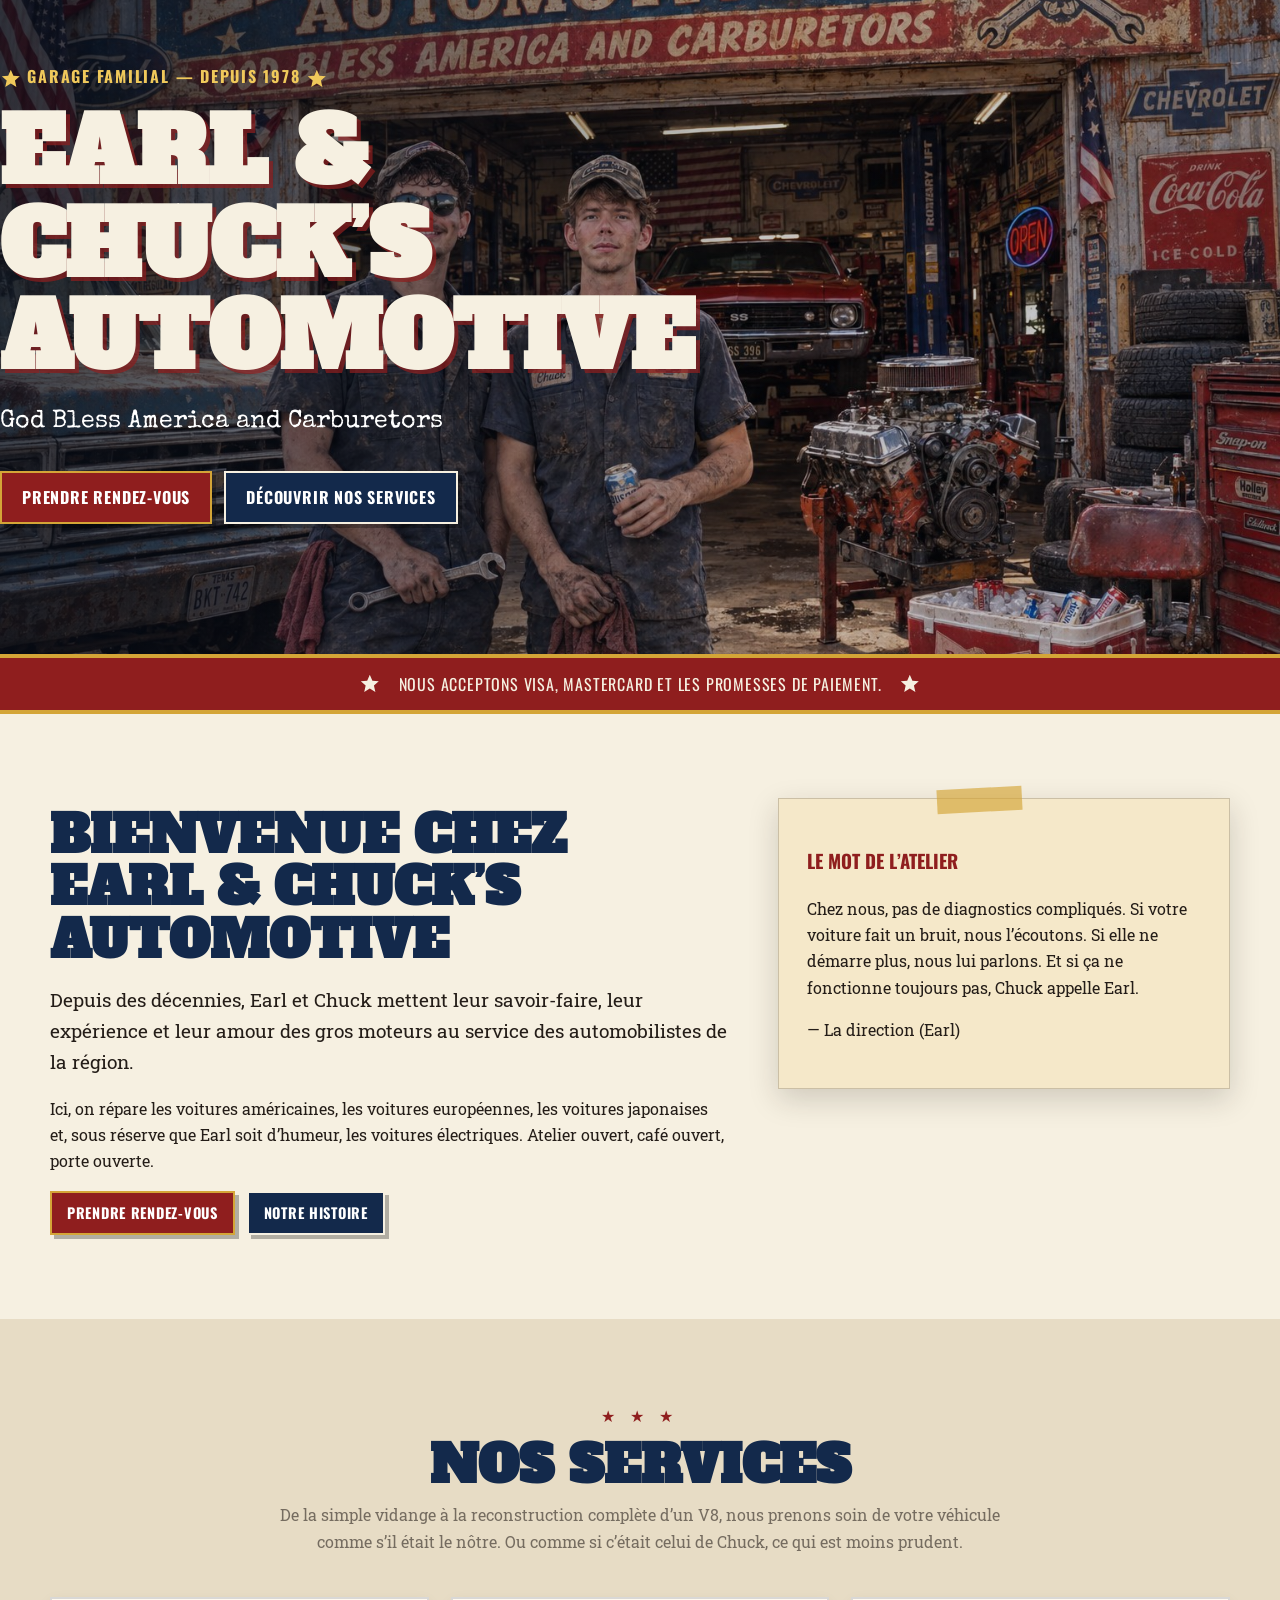
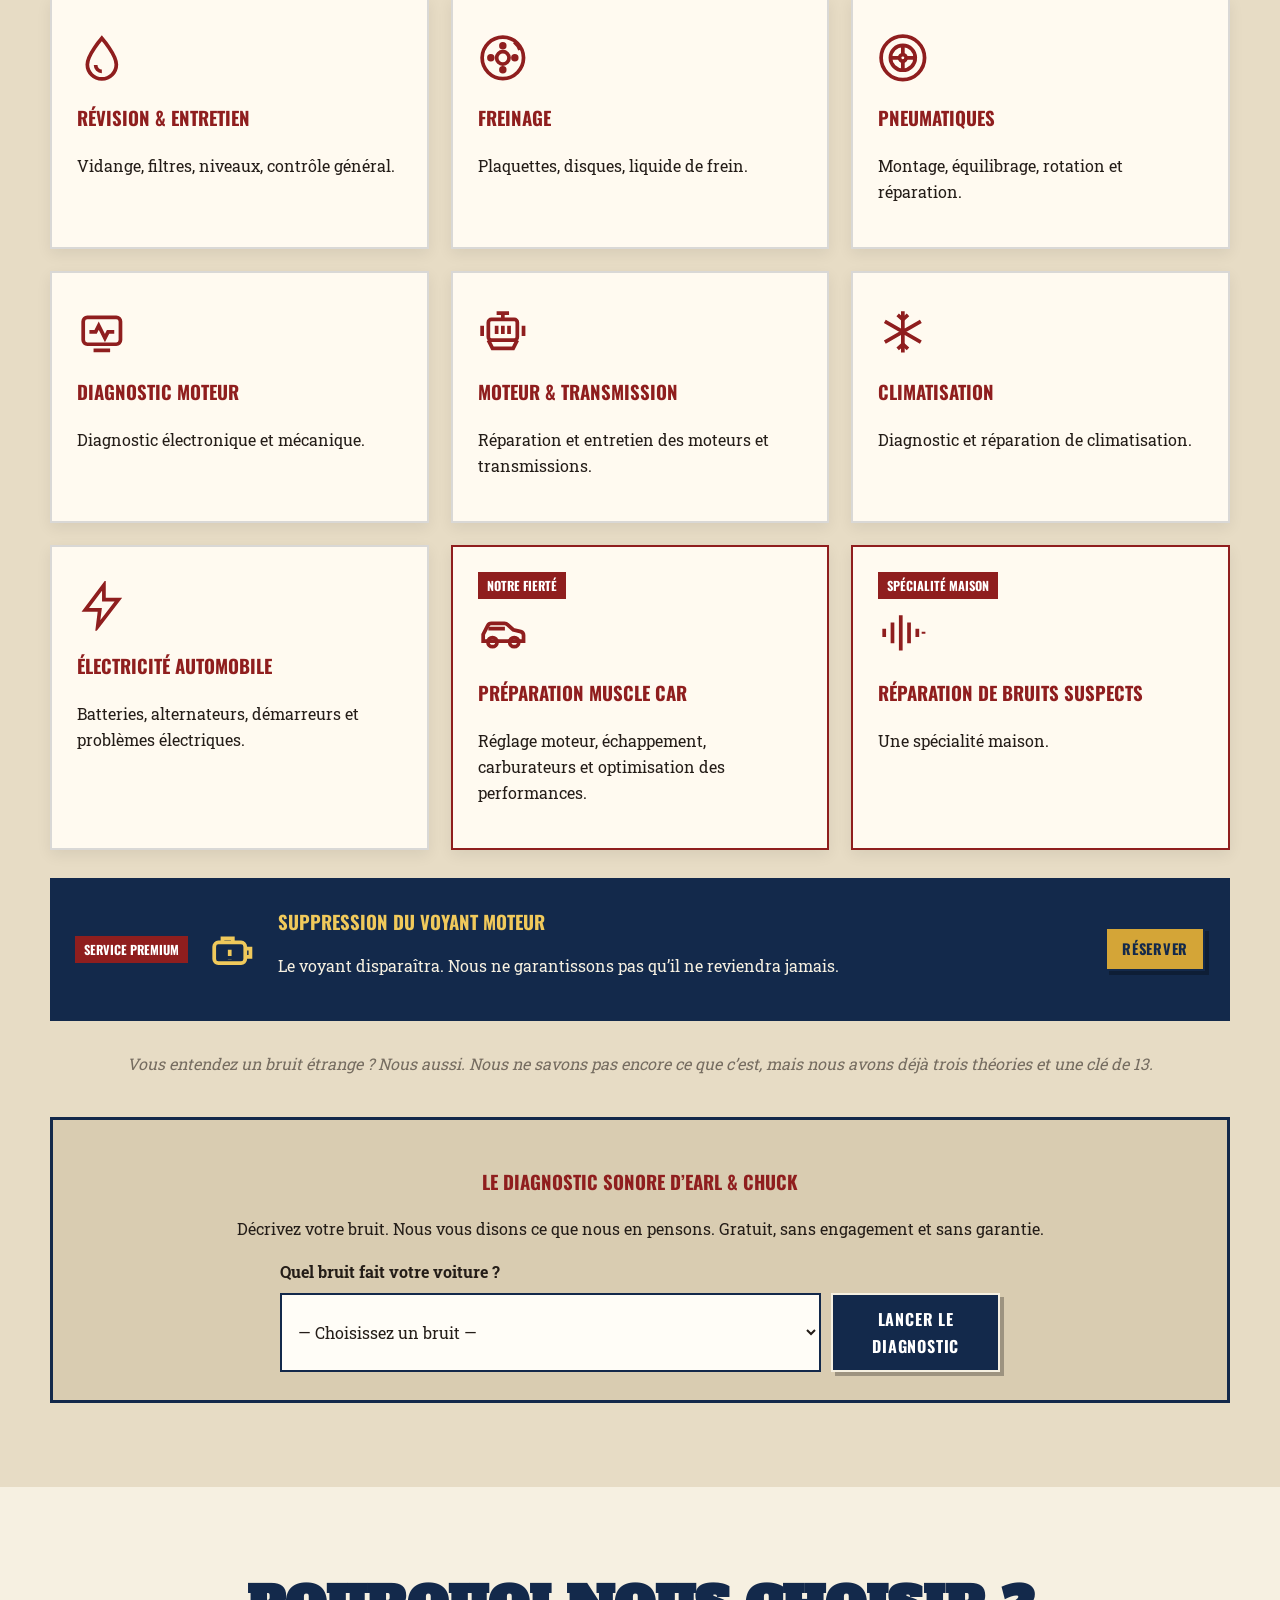
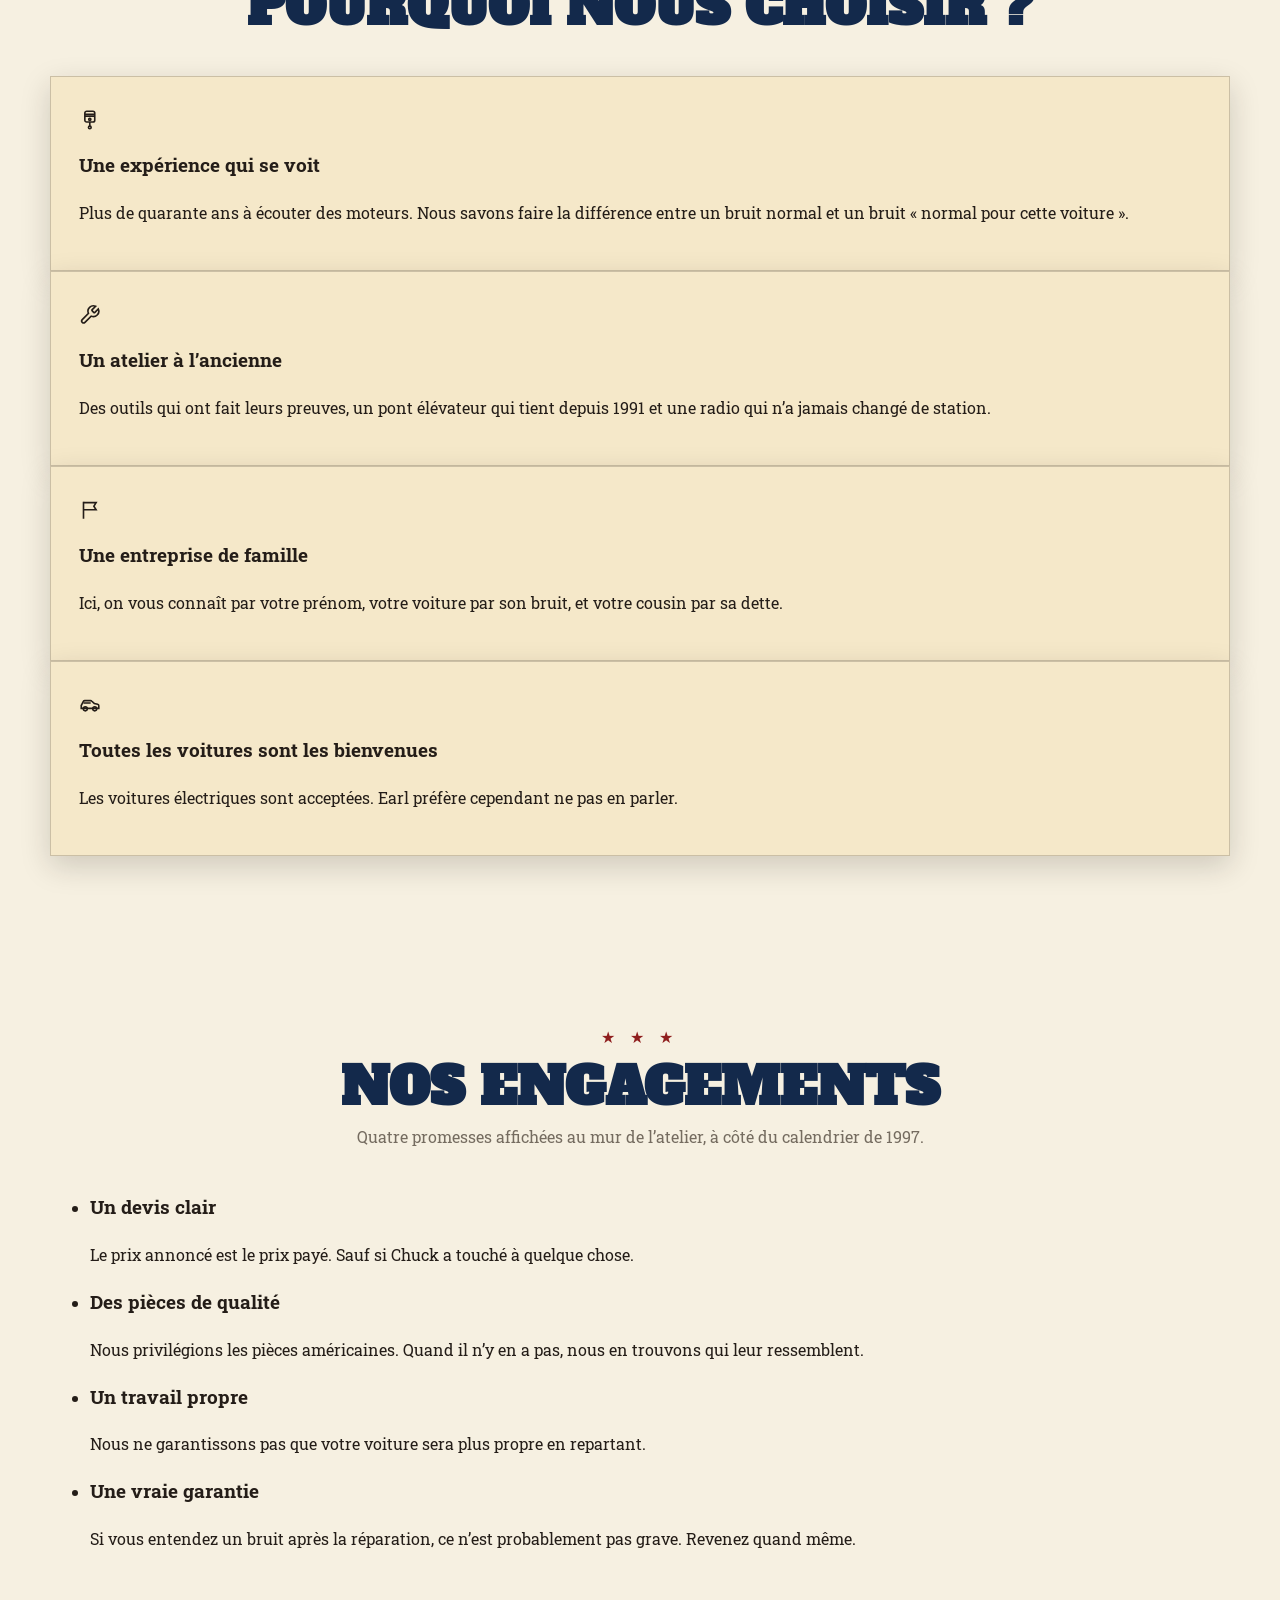
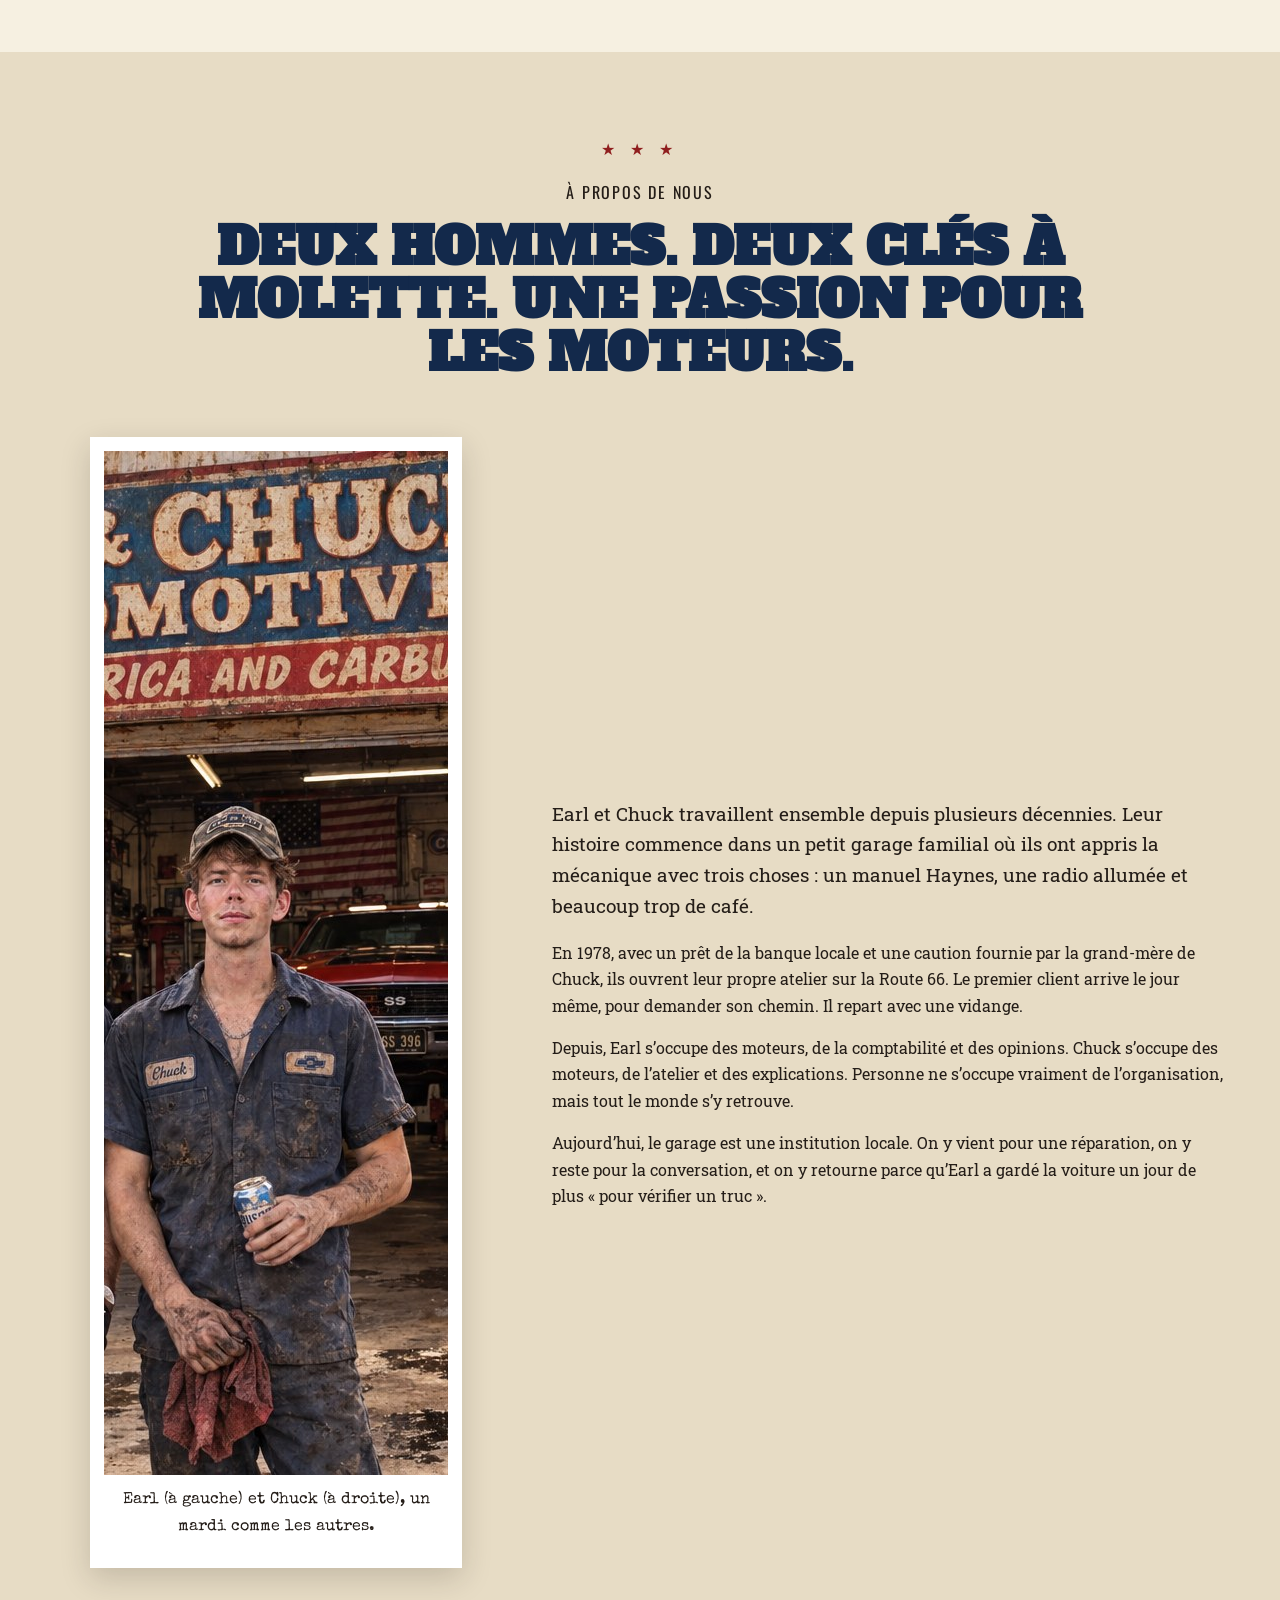
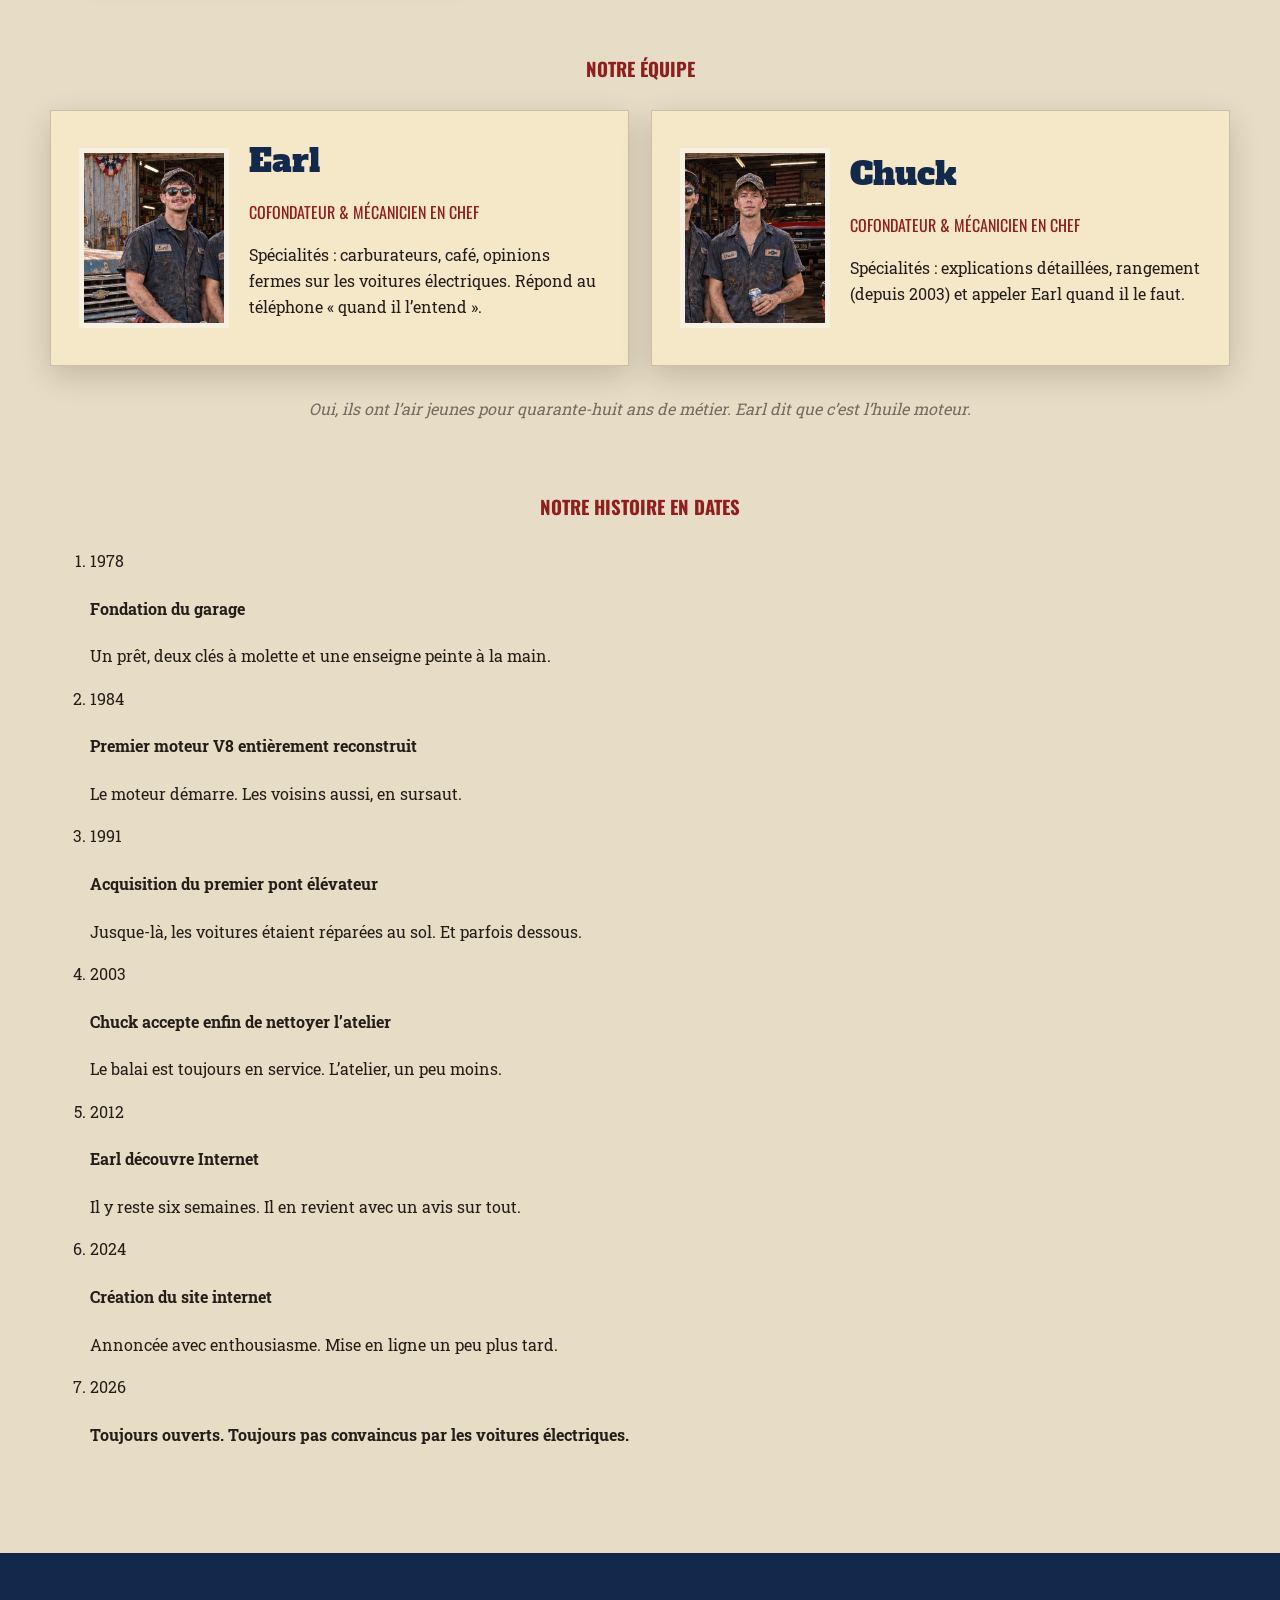
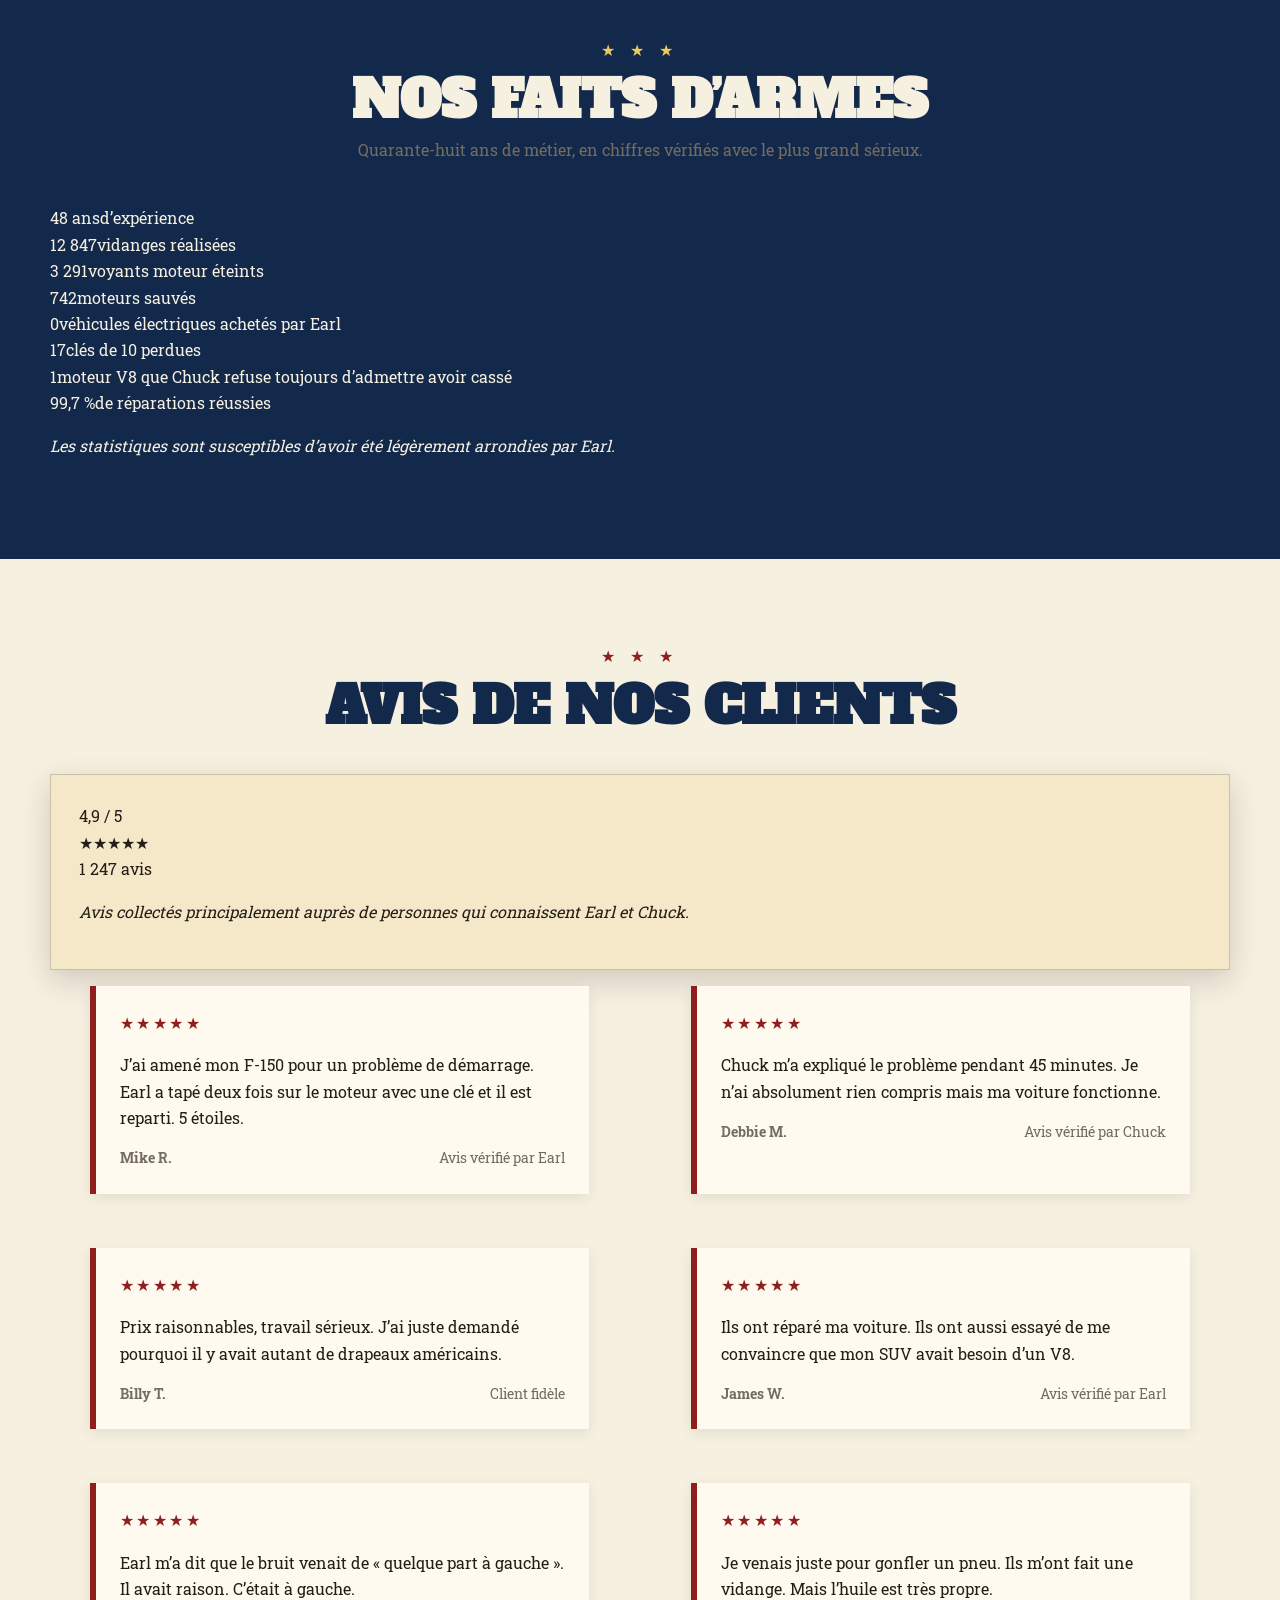
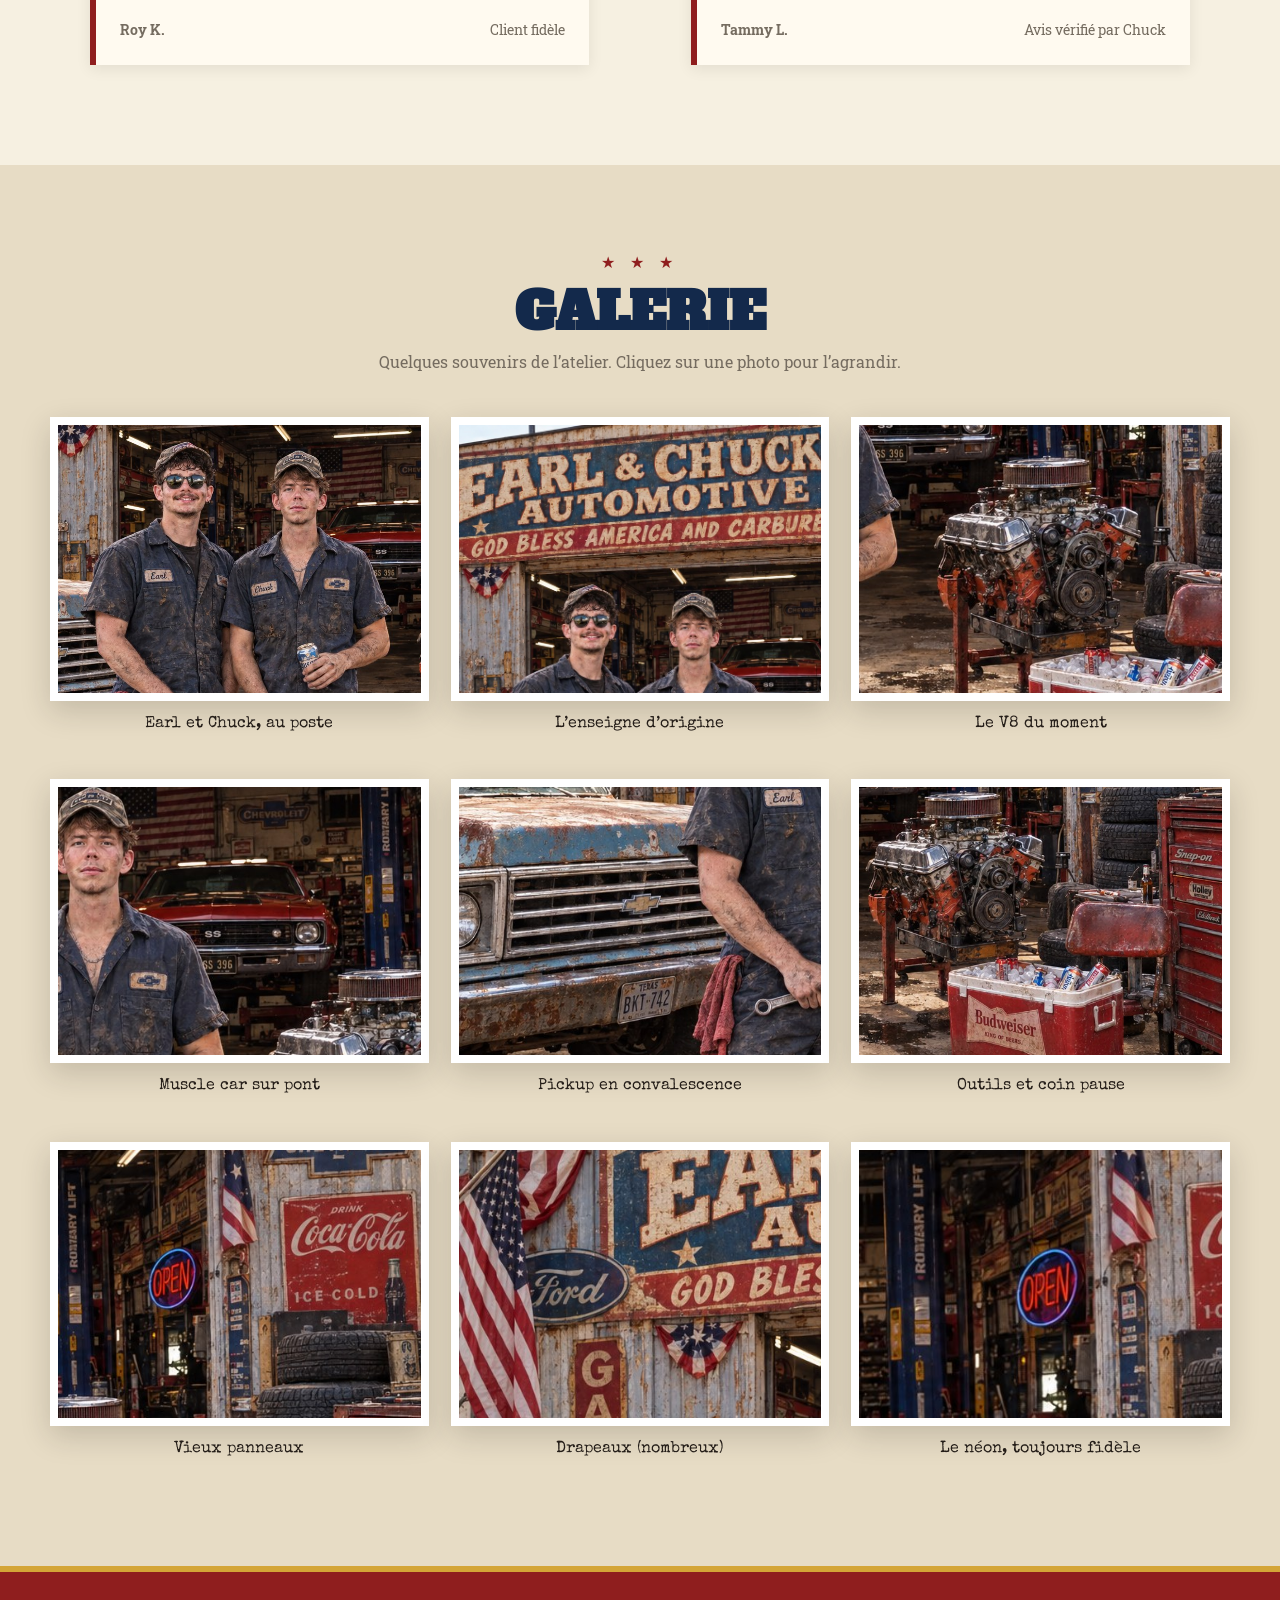
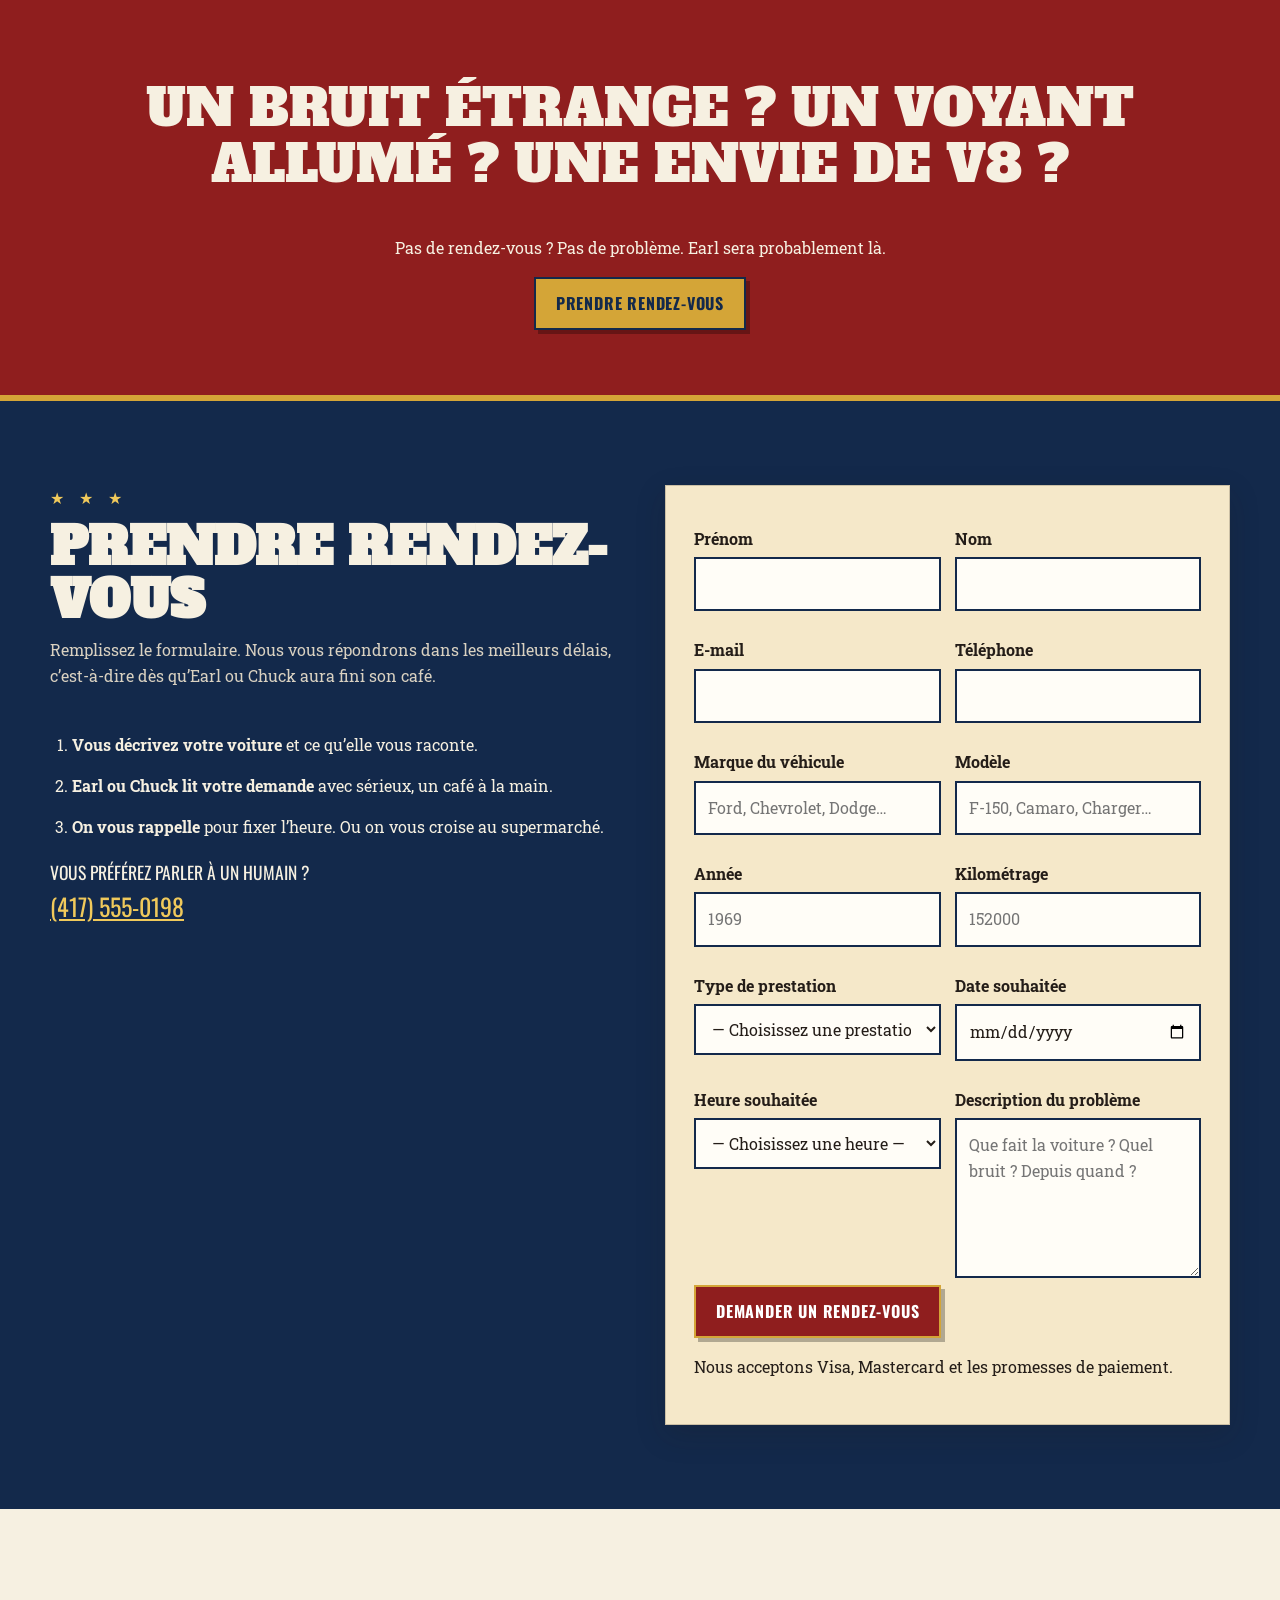
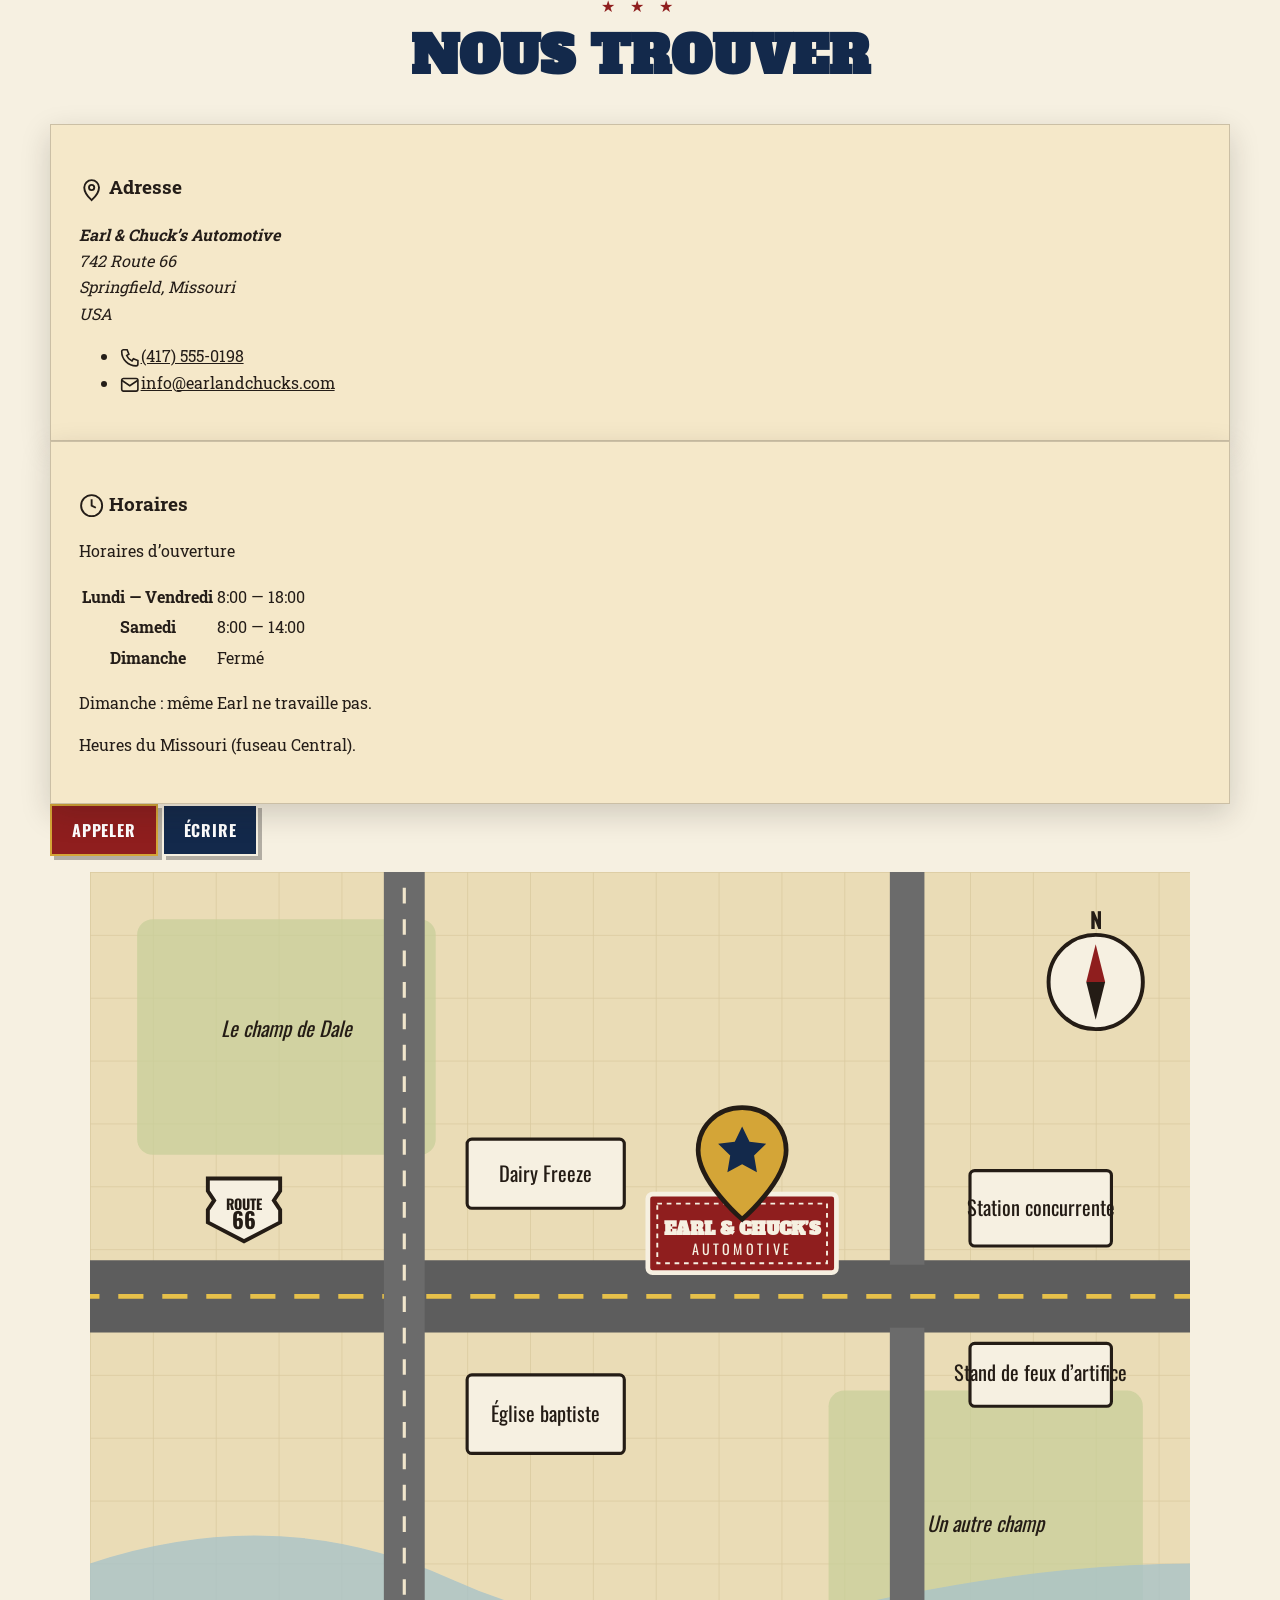
==== commit 9094f2b7: "Rename index (1).html to index.html" ====
--- a/index.html
+++ b/index.html
@@ -387,14 +387,14 @@
       <p class="sec-head__intro">Quarante-huit ans de métier, en chiffres vérifiés avec le plus grand sérieux.</p>
     </header>
     <div class="stats">
-      <div class="stat reveal"><span class="stat__num" data-target="48" data-suffix=" ans">48 ans </span><span class="stat__label">d’expérience</span></div>
-      <div class="stat reveal"><span class="stat__num" data-target="12847">12 847 </span><span class="stat__label">vidanges réalisées</span></div>
-      <div class="stat reveal"><span class="stat__num" data-target="3291">3 291 </span><span class="stat__label">voyants moteur éteints</span></div>
-      <div class="stat reveal"><span class="stat__num" data-target="742">742 </span><span class="stat__label">moteurs sauvés</span></div>
-      <div class="stat reveal"><span class="stat__num" data-target="0">0 </span><span class="stat__label">véhicules électriques achetés par Earl</span></div>
-      <div class="stat reveal"><span class="stat__num" data-target="17">17 </span><span class="stat__label">clés de 10 perdues</span></div>
-      <div class="stat reveal"><span class="stat__num" data-target="1">1 </span><span class="stat__label">moteur V8 que Chuck refuse toujours d’admettre avoir cassé</span></div>
-      <div class="stat reveal"><span class="stat__num" data-target="99.7" data-decimals="1" data-suffix=" % ">99,7 %</span><span class="stat__label">de réparations réussies</span></div>
+      <div class="stat reveal"><span class="stat__num" data-target="48" data-suffix=" ans">48 ans</span><span class="stat__label">d’expérience</span></div>
+      <div class="stat reveal"><span class="stat__num" data-target="12847">12 847</span><span class="stat__label">vidanges réalisées</span></div>
+      <div class="stat reveal"><span class="stat__num" data-target="3291">3 291</span><span class="stat__label">voyants moteur éteints</span></div>
+      <div class="stat reveal"><span class="stat__num" data-target="742">742</span><span class="stat__label">moteurs sauvés</span></div>
+      <div class="stat reveal"><span class="stat__num" data-target="0">0</span><span class="stat__label">véhicules électriques achetés par Earl</span></div>
+      <div class="stat reveal"><span class="stat__num" data-target="17">17</span><span class="stat__label">clés de 10 perdues</span></div>
+      <div class="stat reveal"><span class="stat__num" data-target="1">1</span><span class="stat__label">moteur V8 que Chuck refuse toujours d’admettre avoir cassé</span></div>
+      <div class="stat reveal"><span class="stat__num" data-target="99.7" data-decimals="1" data-suffix=" %">99,7 %</span><span class="stat__label">de réparations réussies</span></div>
     </div>
     <p class="fineprint reveal"><em>Les statistiques sont susceptibles d’avoir été légèrement arrondies par Earl.</em></p>
   </div>
@@ -531,11 +531,9 @@
             </select>
           </div>
           <div class="field"><label for="f-date">Date souhaitée</label><input id="f-date" name="date" type="date" required></div>
-          <div class="field"><label for="f-heure">Heure souhaitée</label><select id="f-heure" name="heure" required><option value="">— Choisissez une heure —</option></select></div>
+          <div class="field"><label for="f-heure">Heure souhaitée</label><select id="f-heure" name="heure" required><option value="">— Choisissez une heure —</option><option value="14h00">14h00</option><option value="16h00">16h00</option></select></div>
           <p class="field__error field--full" id="date-error" role="alert" hidden>Dimanche : même Earl ne travaille pas. Choisissez un autre jour.</p>
           <div class="field field--full"><label for="f-desc">Description du problème</label><textarea id="f-desc" name="description" rows="5" placeholder="Que fait la voiture ? Quel bruit ? Depuis quand ?" required></textarea></div>
-          <!-- Anti-spam (champ invisible) -->
-          <div class="hp" aria-hidden="true"><label>Ne pas remplir<input type="text" name="_gotcha" tabindex="-1" autocomplete="off"></label></div>
         </div>
         <p class="form-error" id="form-error" role="alert" hidden></p>
         <button class="btn btn--block" type="submit" id="rdv-submit">Demander un rendez-vous</button>
--- a/css/style.css
+++ b/css/style.css
@@ -180,3 +180,38 @@
   .footer__bottom-in p{margin:7px 0}
   .cookies{flex-direction:column;align-items:stretch}
 }
+
+/* ===== Diagnostic sonore : ticket de résultat ===== */
+.ticket{margin-top:22px;padding:22px 24px;background:#f5e8c9;border:2px dashed var(--navy);box-shadow:var(--shadow);text-align:center}
+.ticket[hidden]{display:none}
+.ticket--in{animation:fadeup .45s both}
+.ticket__title{margin:0 0 8px;font-family:Oswald,sans-serif;text-transform:uppercase;letter-spacing:.06em;color:var(--red);font-weight:700}
+.ticket__text{margin:0 0 14px;font-family:"Special Elite",monospace;font-size:1.15rem}
+.ticket__meta{display:flex;flex-wrap:wrap;justify-content:center;gap:6px 18px;margin:0 0 16px;font-size:.9rem;color:var(--muted)}
+.noisemeter__hint{margin:10px 0 0;color:var(--red);font-weight:700;text-align:center}
+.noisemeter label{font-weight:700}
+
+/* ===== Adaptation tablette / téléphone ===== */
+img,svg{max-width:100%}
+@media(max-width:900px){
+  /* L'image n'est plus recadrée : photo entière en haut, texte en dessous */
+  .hero{min-height:0;background:var(--navy2)}
+  .hero__media{position:relative;inset:auto;aspect-ratio:3/2}
+  .hero__media img{object-fit:contain;object-position:center}
+  .hero__media:after{display:none}
+  .hero__content{min-height:0}
+  .hero__panel{padding:32px 0 44px}
+  .hero h1{font-size:clamp(2.2rem,9vw,3.6rem)}
+  .topbar__in{flex-wrap:wrap;justify-content:center;padding:6px 0}
+  .premium{grid-template-columns:1fr;text-align:center}
+}
+@media(max-width:650px){
+  .hero,.hero__content{min-height:0}
+  .hero__panel{padding-top:28px}
+  .hero__buttons .btn{flex:1 1 100%}
+  .noisemeter{padding:20px 16px}
+  .ticket{padding:18px 14px}
+  .lightbox{padding:12px}
+  .lightbox__nav{font-size:3rem}
+  .cta h2{font-size:clamp(1.7rem,7vw,2.4rem)}
+}
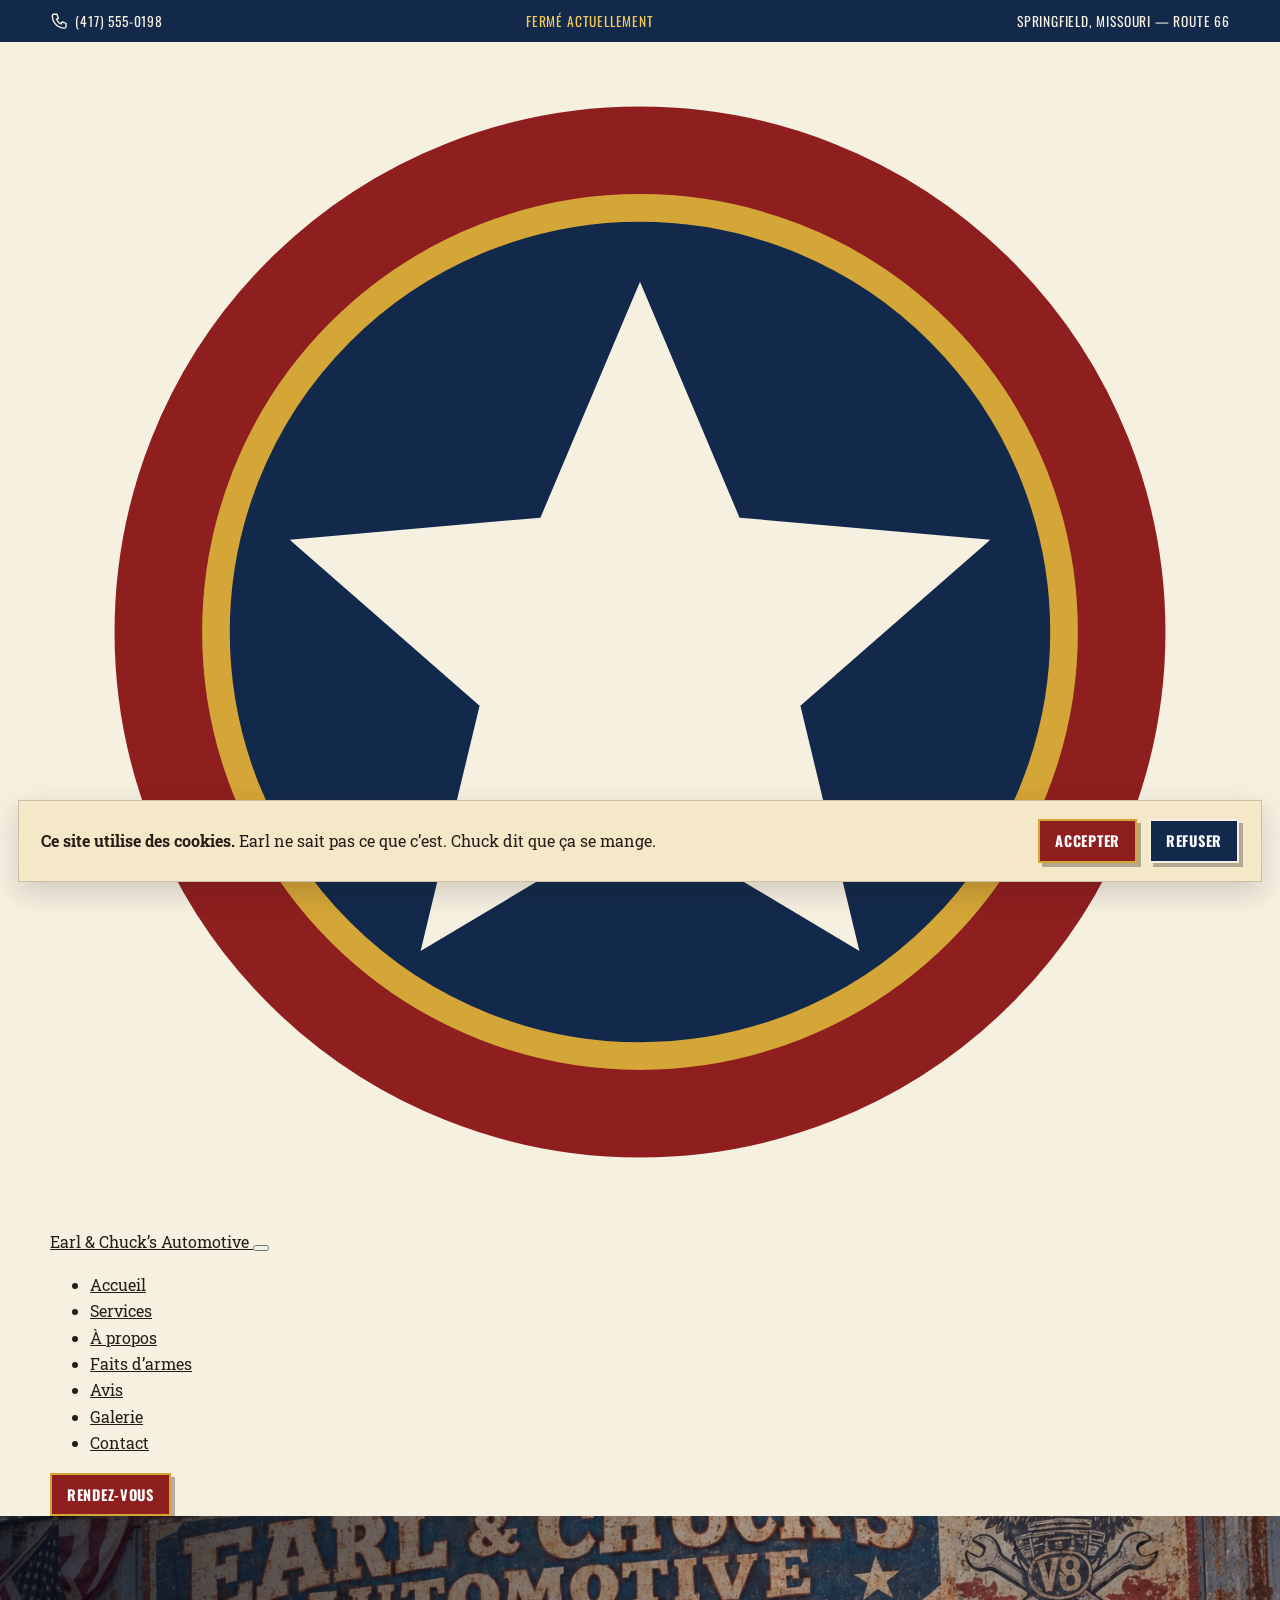
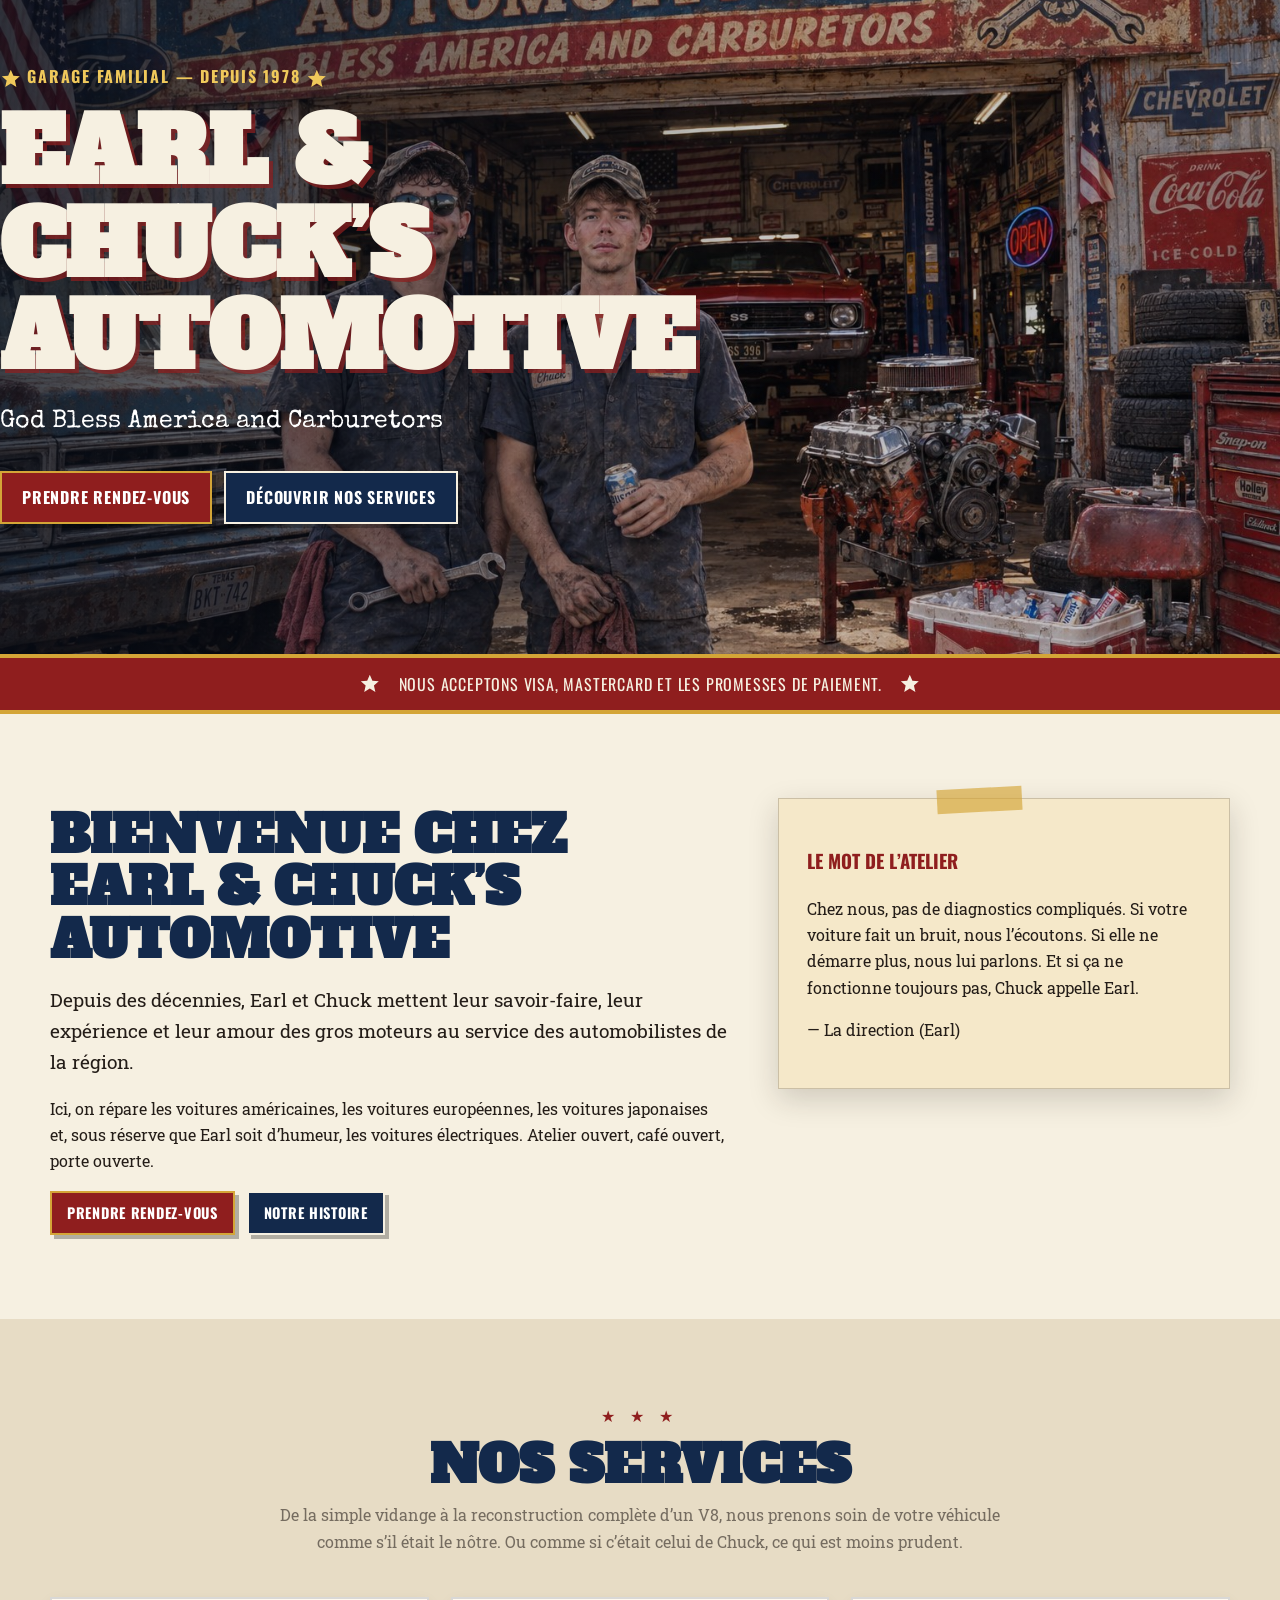
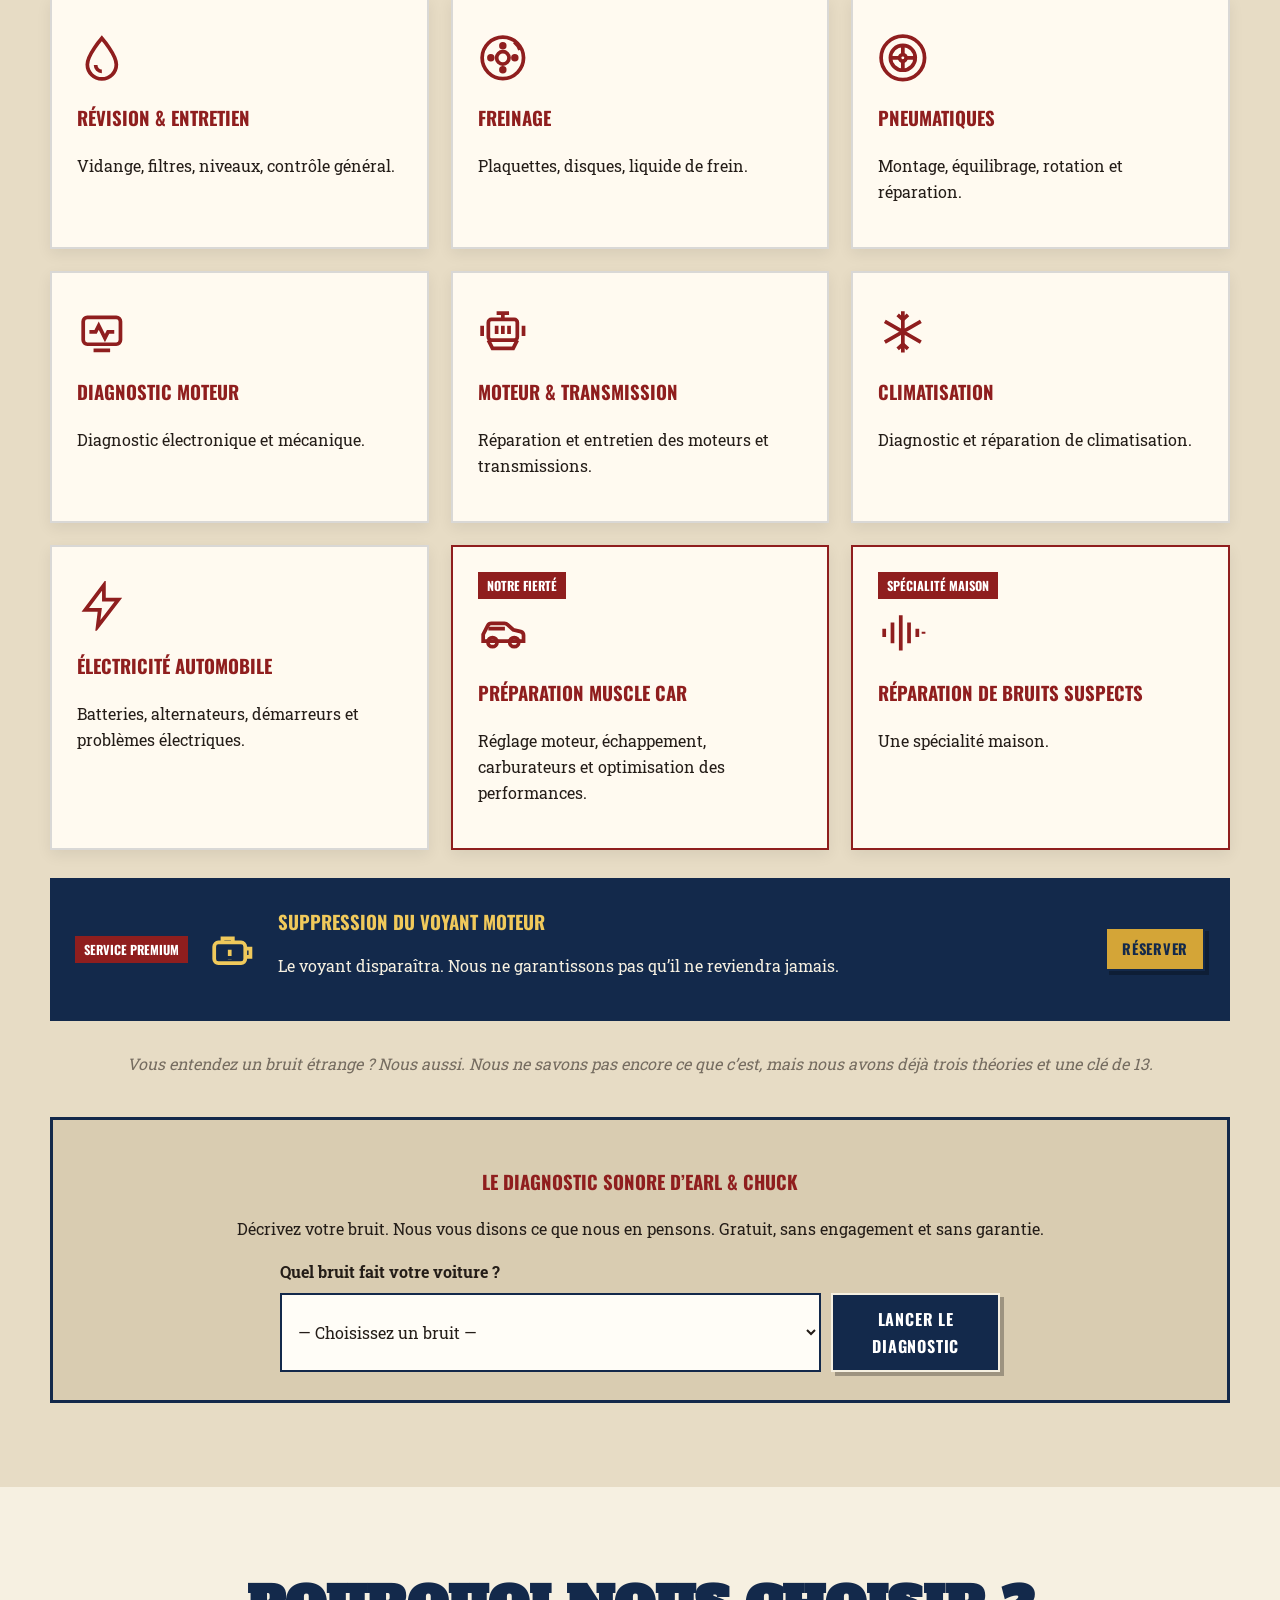
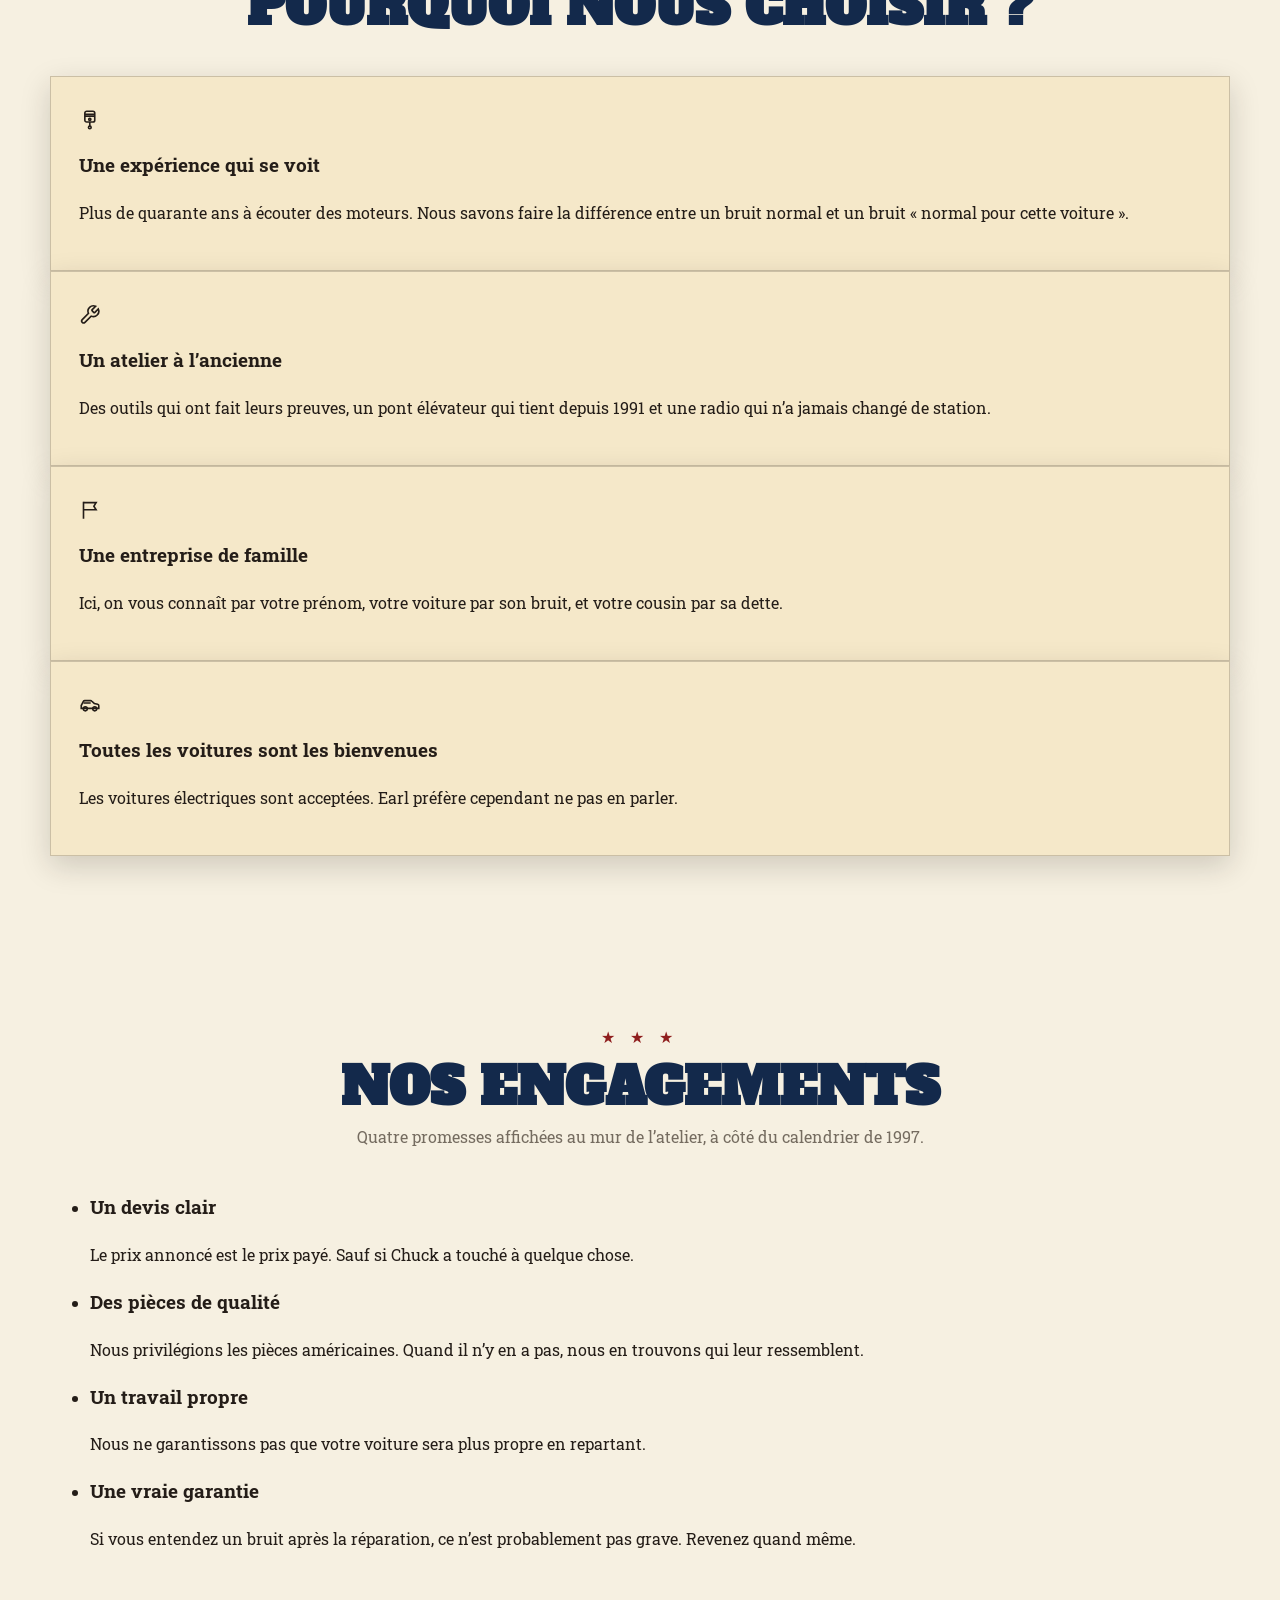
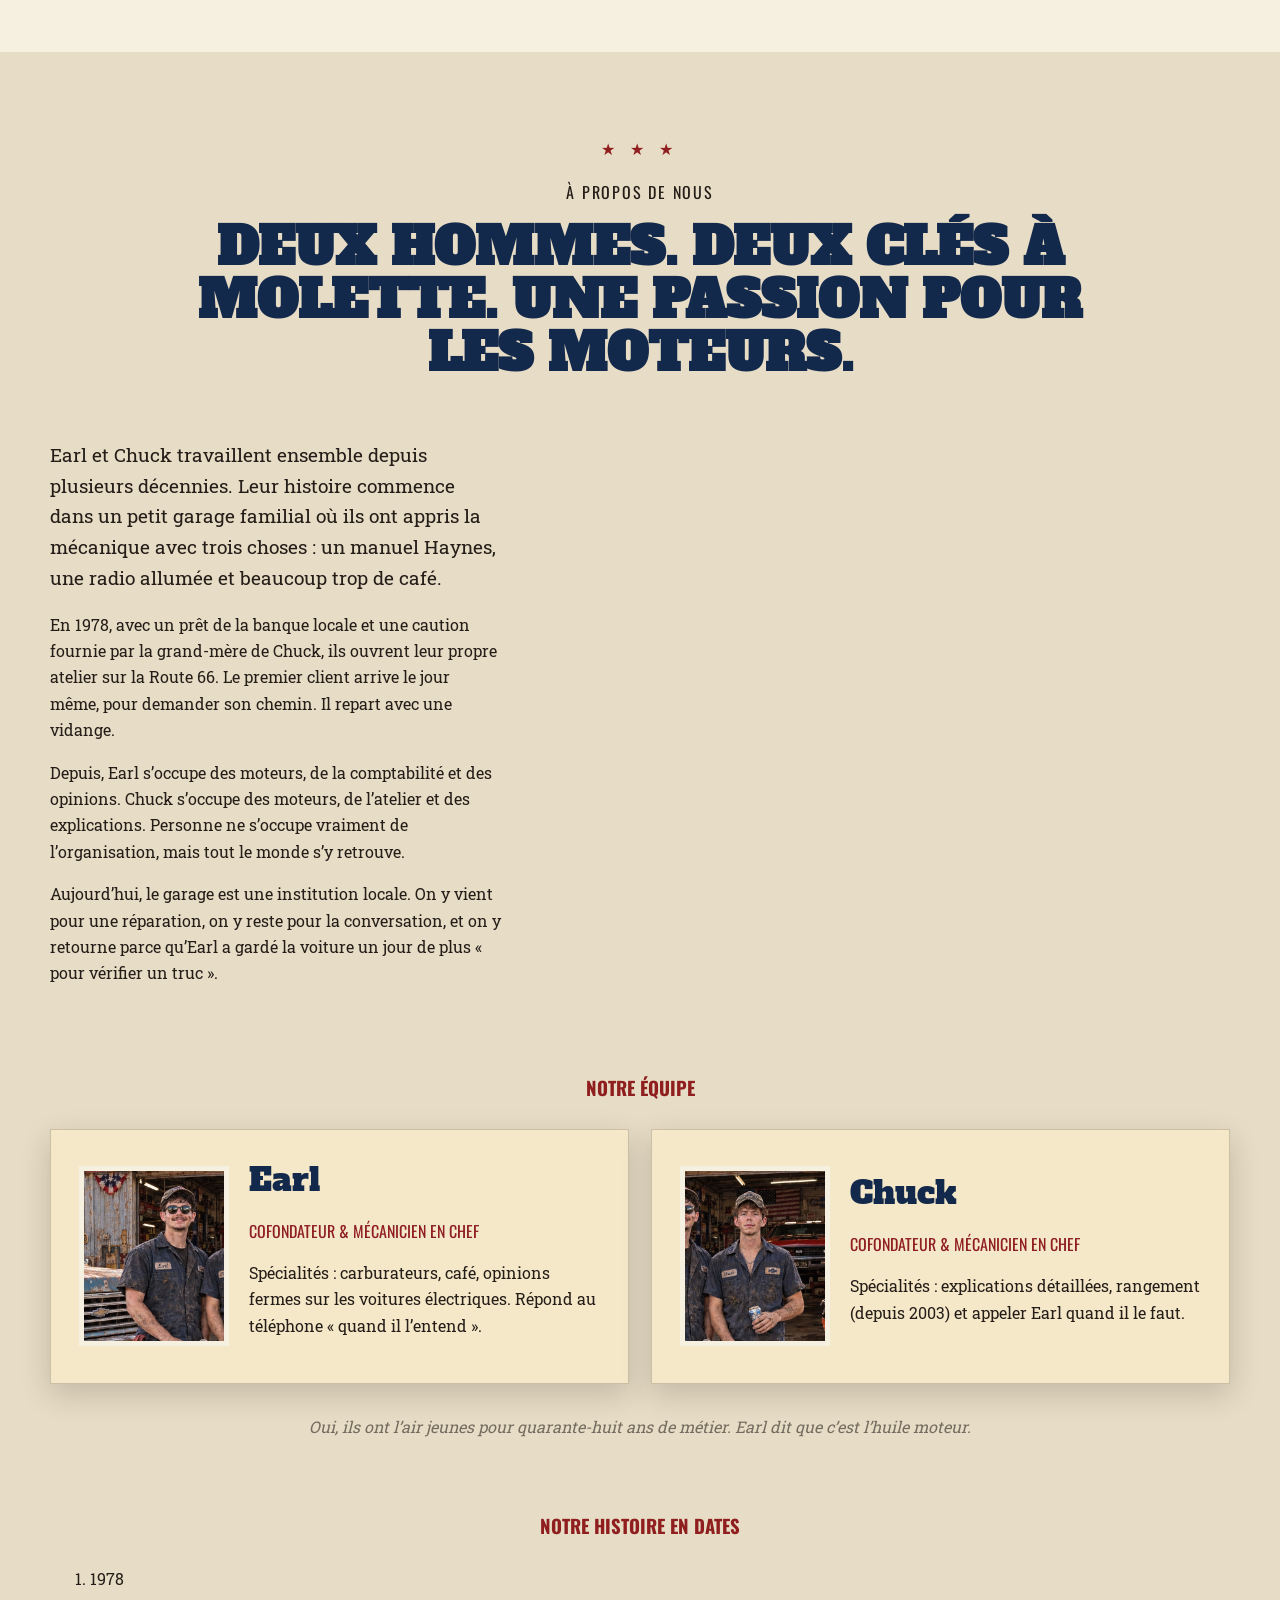
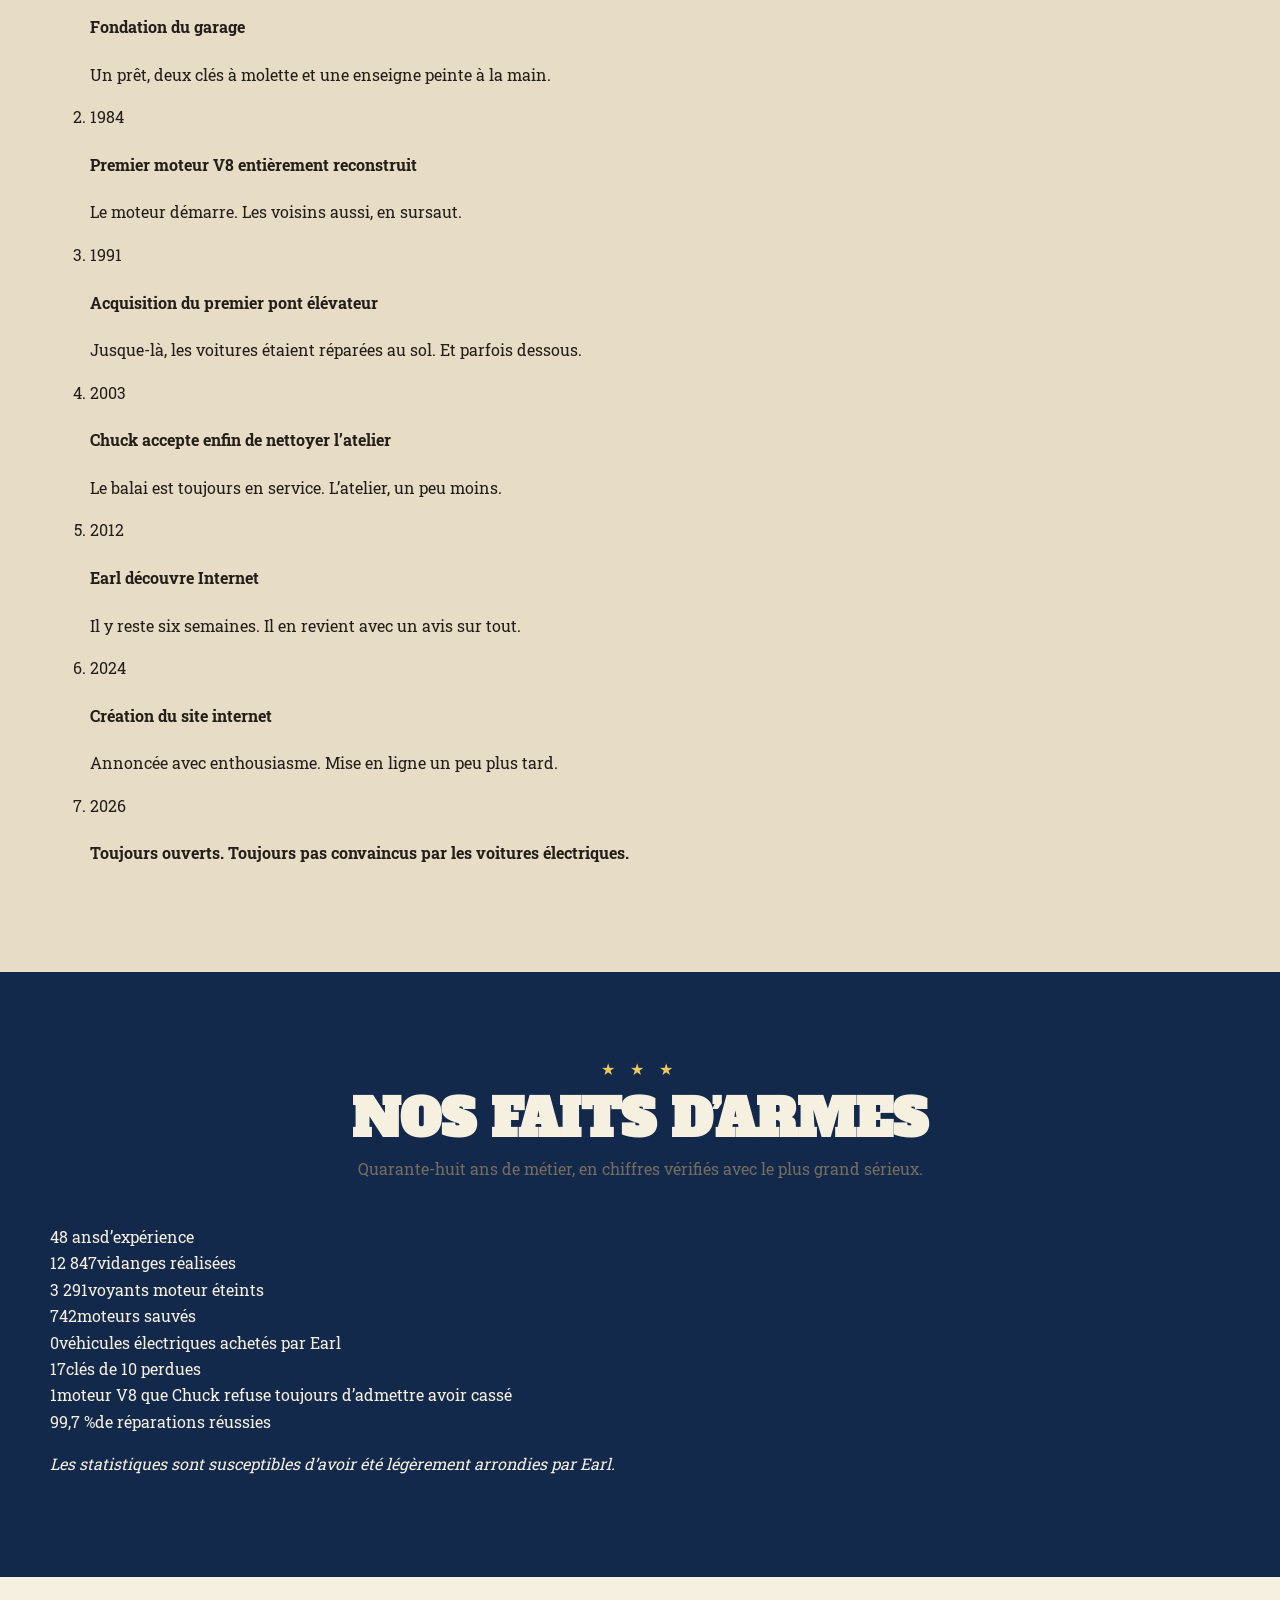
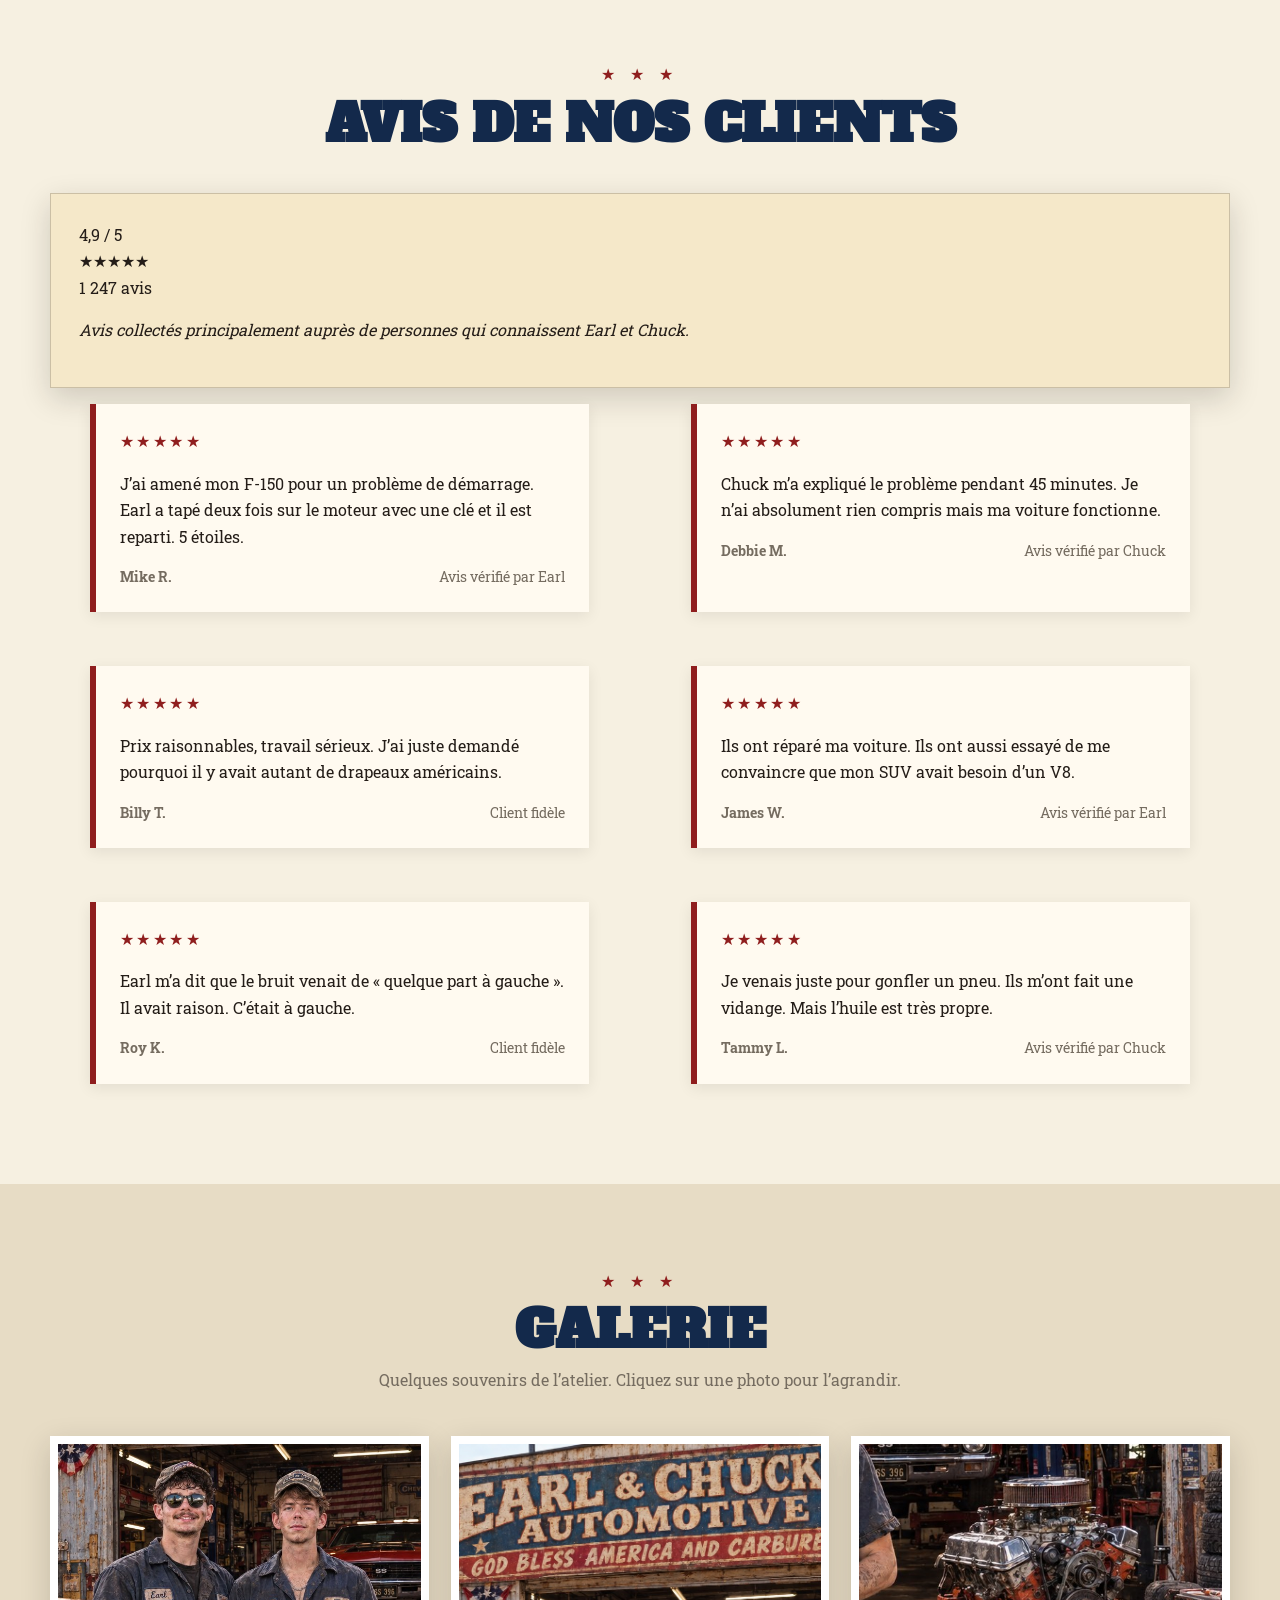
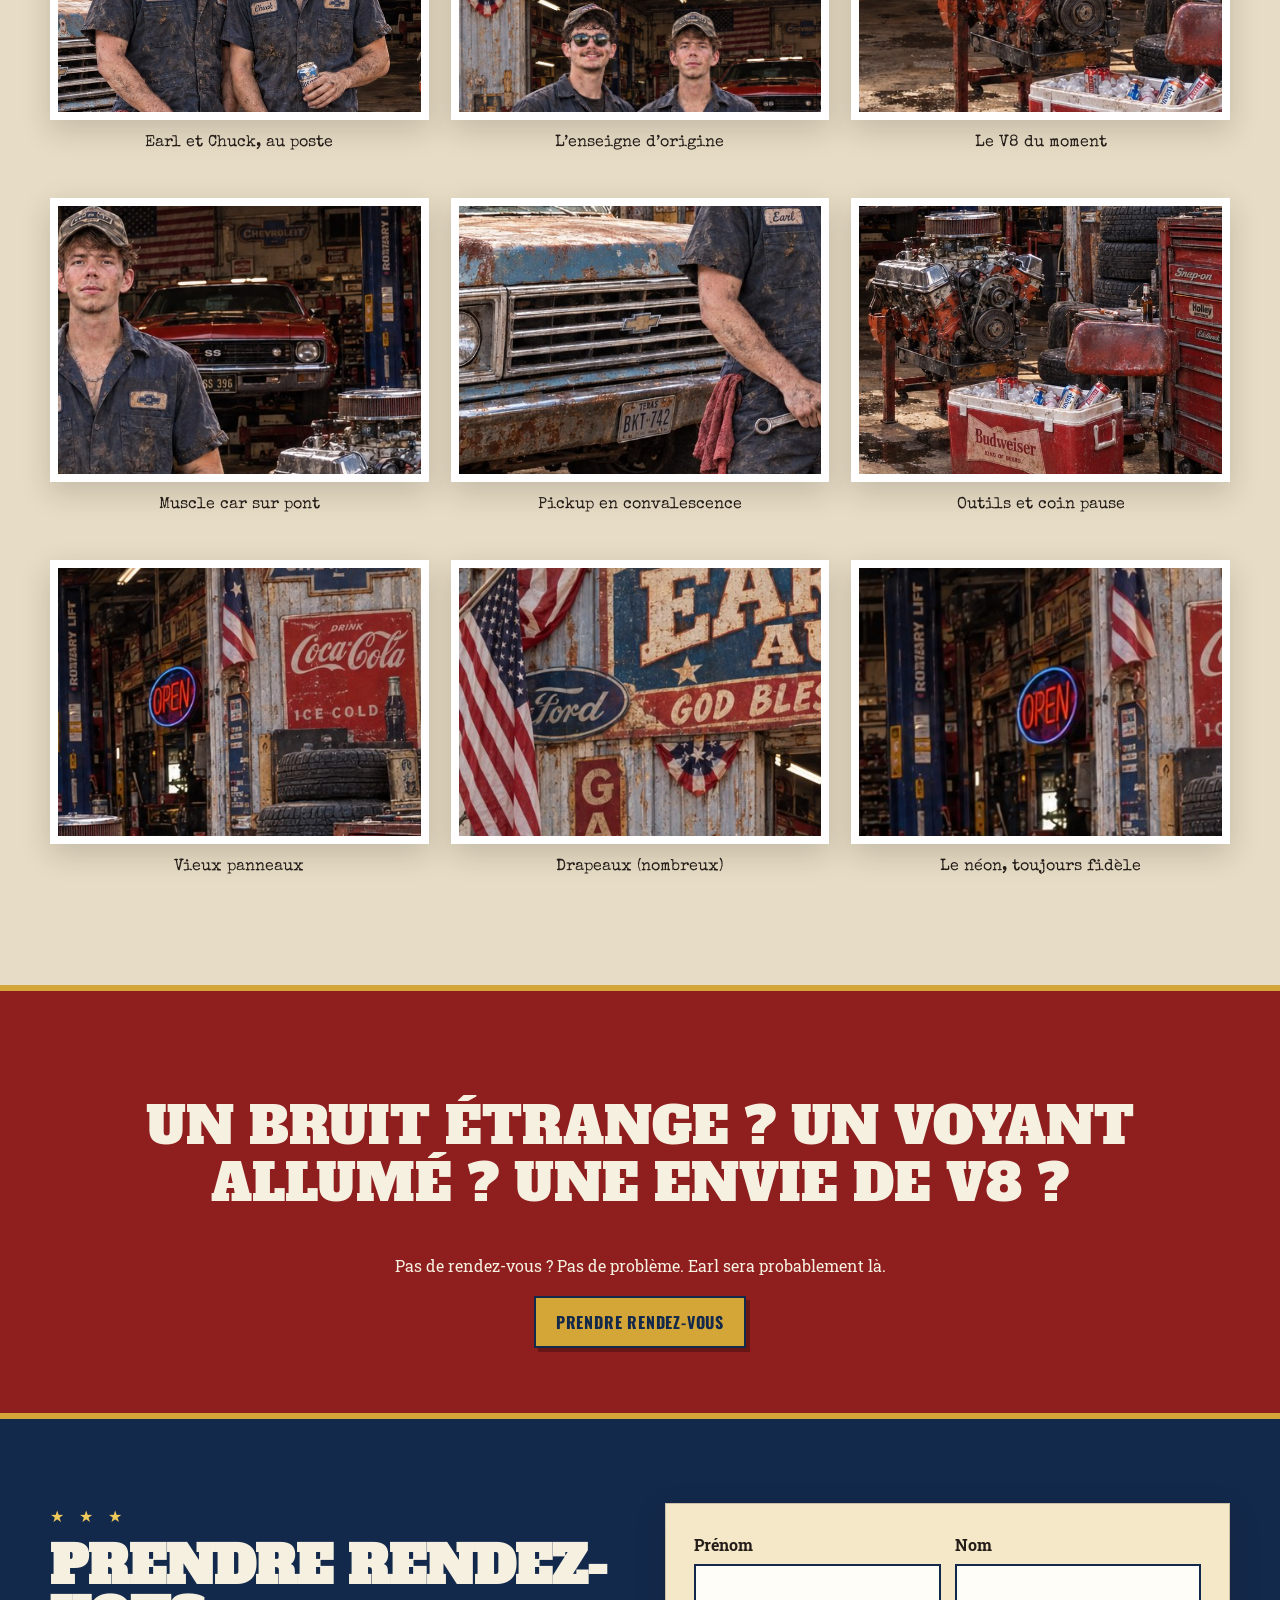
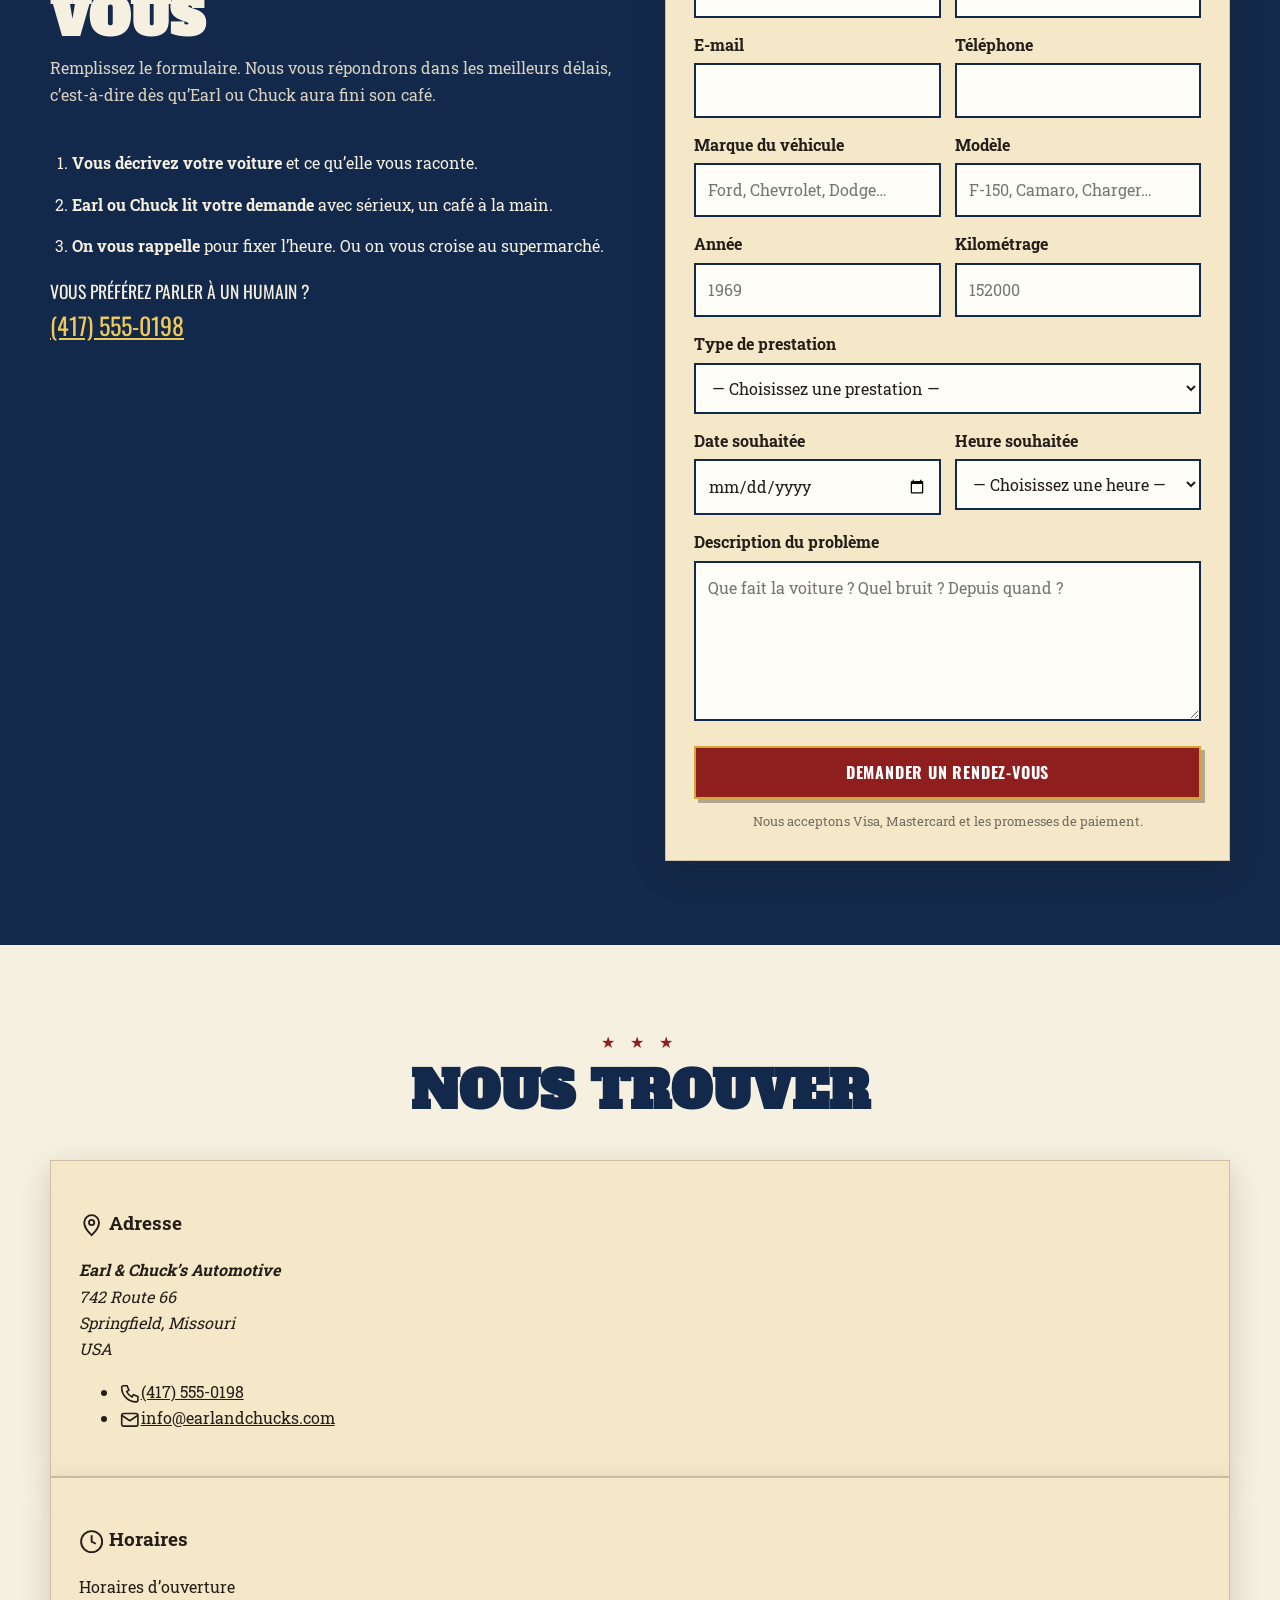
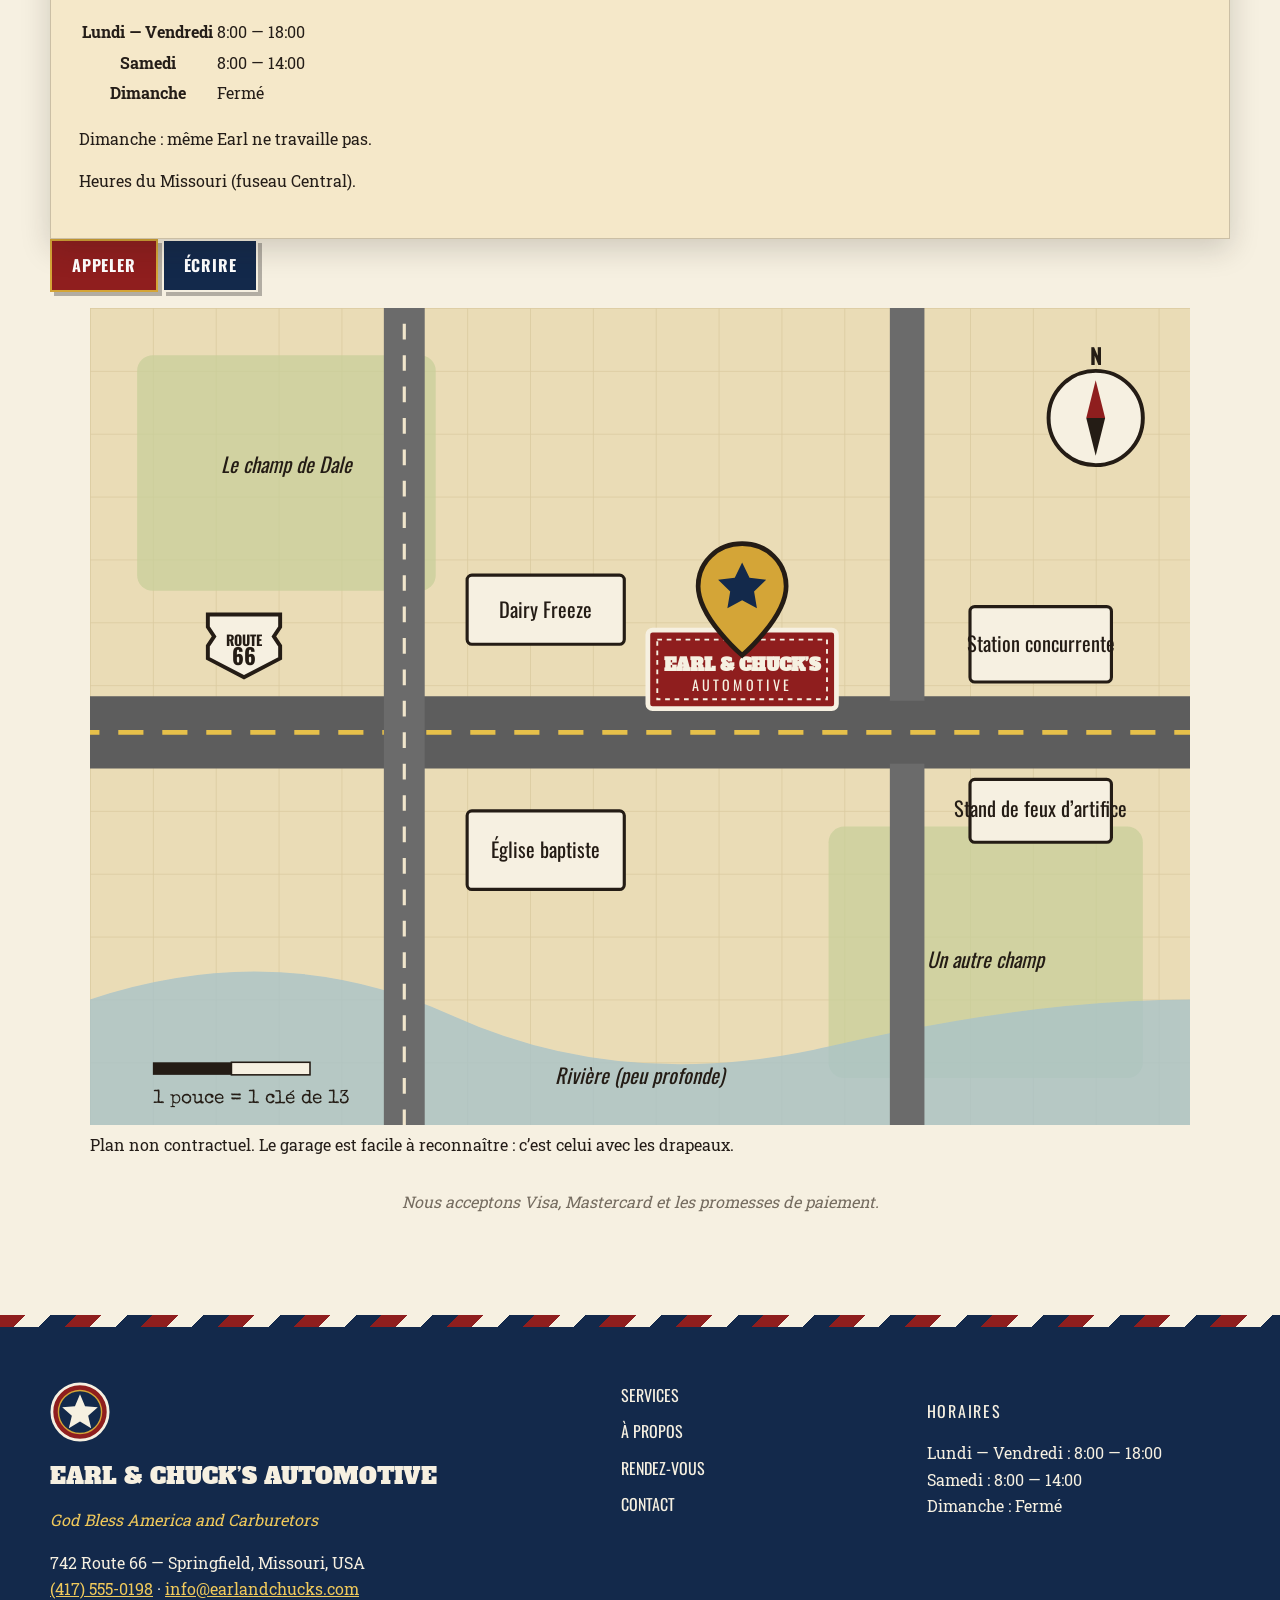
==== commit ba951abc: "Update index.html" ====
--- a/index.html
+++ b/index.html
@@ -311,10 +311,7 @@
     </header>
 
     <div class="about">
-      <figure class="polaroid reveal">
-        <img src="images/earl-and-chuck.jpg" alt="Earl (à gauche) et Chuck (à droite) devant le garage" width="1536" height="1024" loading="lazy">
-        <figcaption>Earl (à gauche) et Chuck (à droite), un mardi comme les autres.</figcaption>
-      </figure>
+ 
       <div class="about__text reveal">
         <p class="lead">Earl et Chuck travaillent ensemble depuis plusieurs décennies. Leur histoire commence dans un petit garage familial où ils ont appris la mécanique avec trois choses : un manuel Haynes, une radio allumée et beaucoup trop de café.</p>
         <p>En 1978, avec un prêt de la banque locale et une caution fournie par la grand-mère de Chuck, ils ouvrent leur propre atelier sur la Route 66. Le premier client arrive le jour même, pour demander son chemin. Il repart avec une vidange.</p>
--- a/css/style.css
+++ b/css/style.css
@@ -215,3 +215,18 @@
   .lightbox__nav{font-size:3rem}
   .cta h2{font-size:clamp(1.7rem,7vw,2.4rem)}
 }
+
+/* ===== Formulaire de rendez-vous ===== */
+.field label{display:block;font-weight:700;margin:0 0 5px}
+.field--full{grid-column:1/-1}
+.btn--block{width:100%;margin-top:18px}
+.form-fine{font-size:.8rem;color:var(--muted);text-align:center;margin:12px 0 0}
+.form-error,.field__error{color:var(--red);font-weight:700;margin:6px 0 0}
+.form-error[hidden],.field__error[hidden],.success[hidden],form[hidden]{display:none}
+.success{text-align:center}
+.success__stamp{font-size:2.6rem;color:var(--red);line-height:1}
+.success h3{font-family:Oswald,sans-serif;text-transform:uppercase;color:var(--red);margin:.4em 0}
+.success__recap{display:grid;grid-template-columns:auto 1fr;gap:6px 16px;text-align:left;margin:20px 0;padding:18px;background:var(--white);border:2px dashed var(--navy)}
+.success__recap dt{font-family:Oswald,sans-serif;text-transform:uppercase;color:var(--red);font-weight:700}
+.success__recap dd{margin:0;overflow-wrap:anywhere}
+@media(max-width:650px){.success__recap{grid-template-columns:1fr;gap:0}.success__recap dd{margin-bottom:8px}}
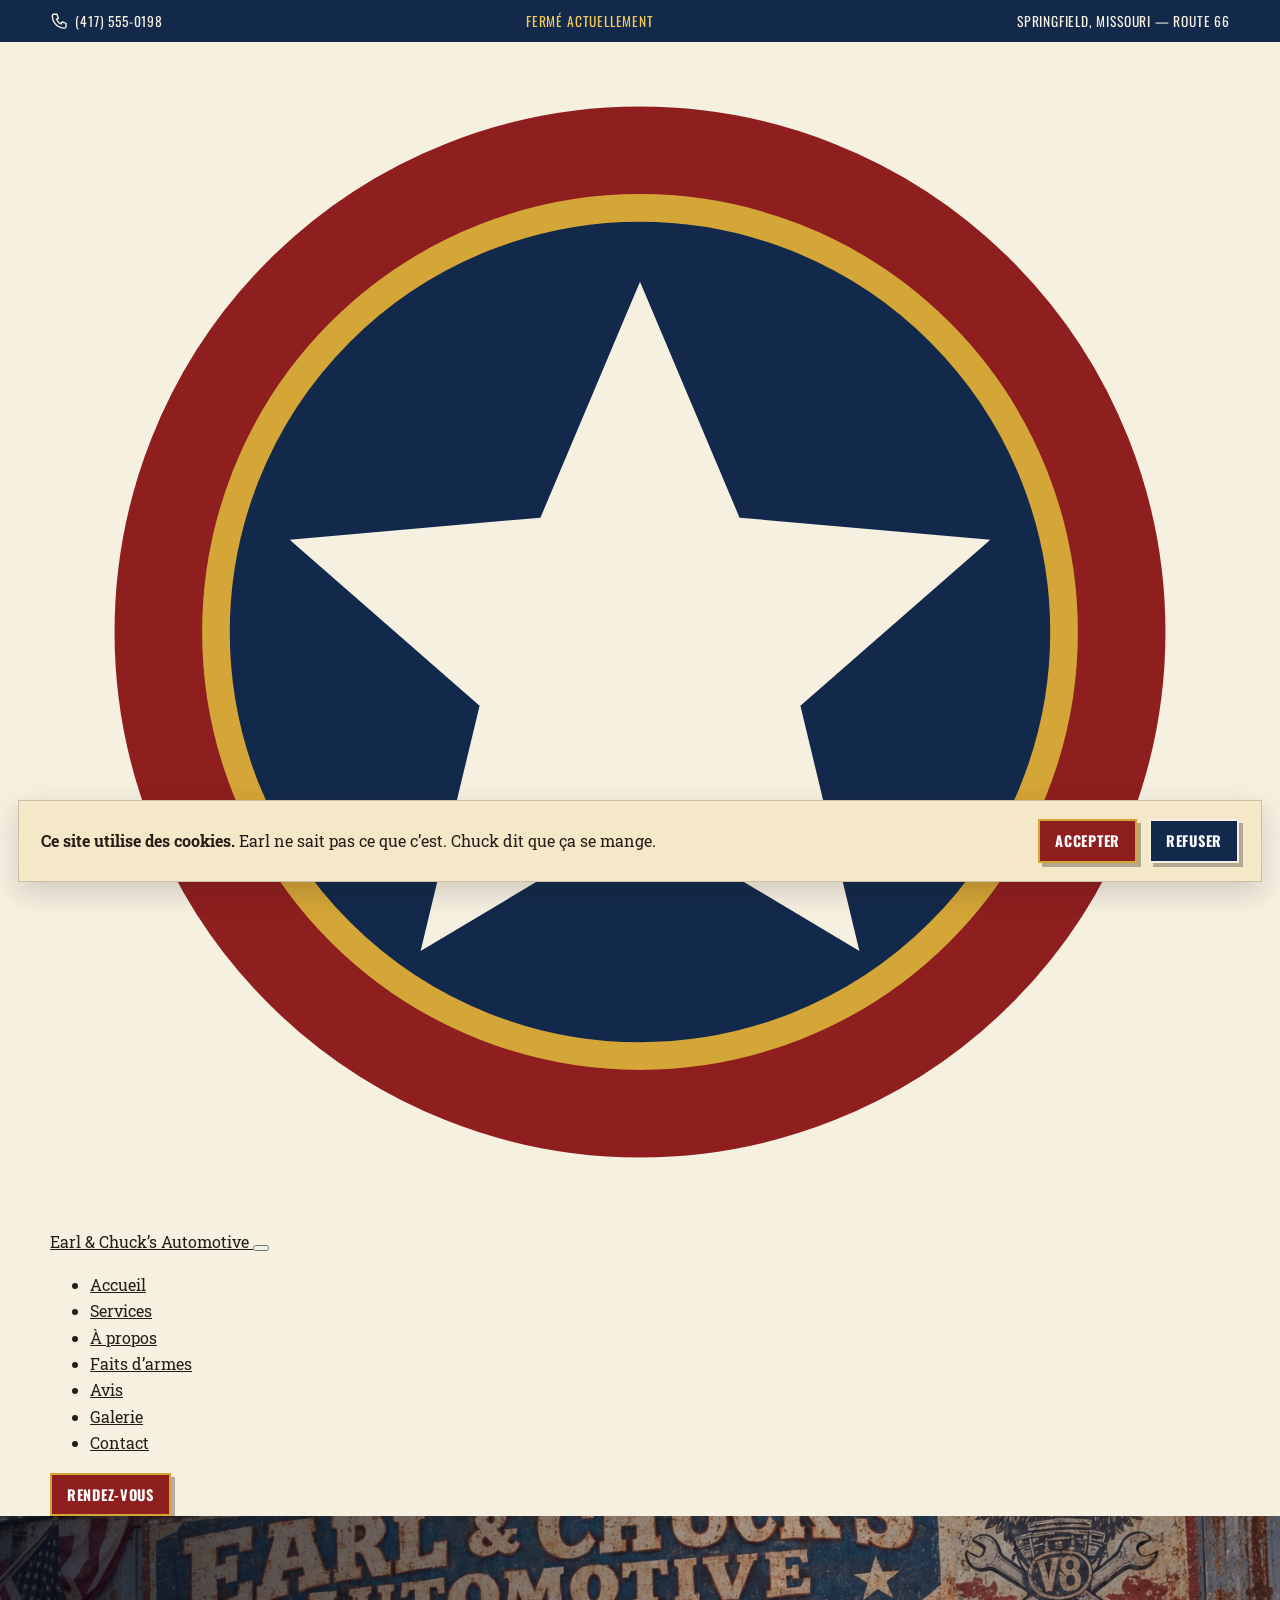
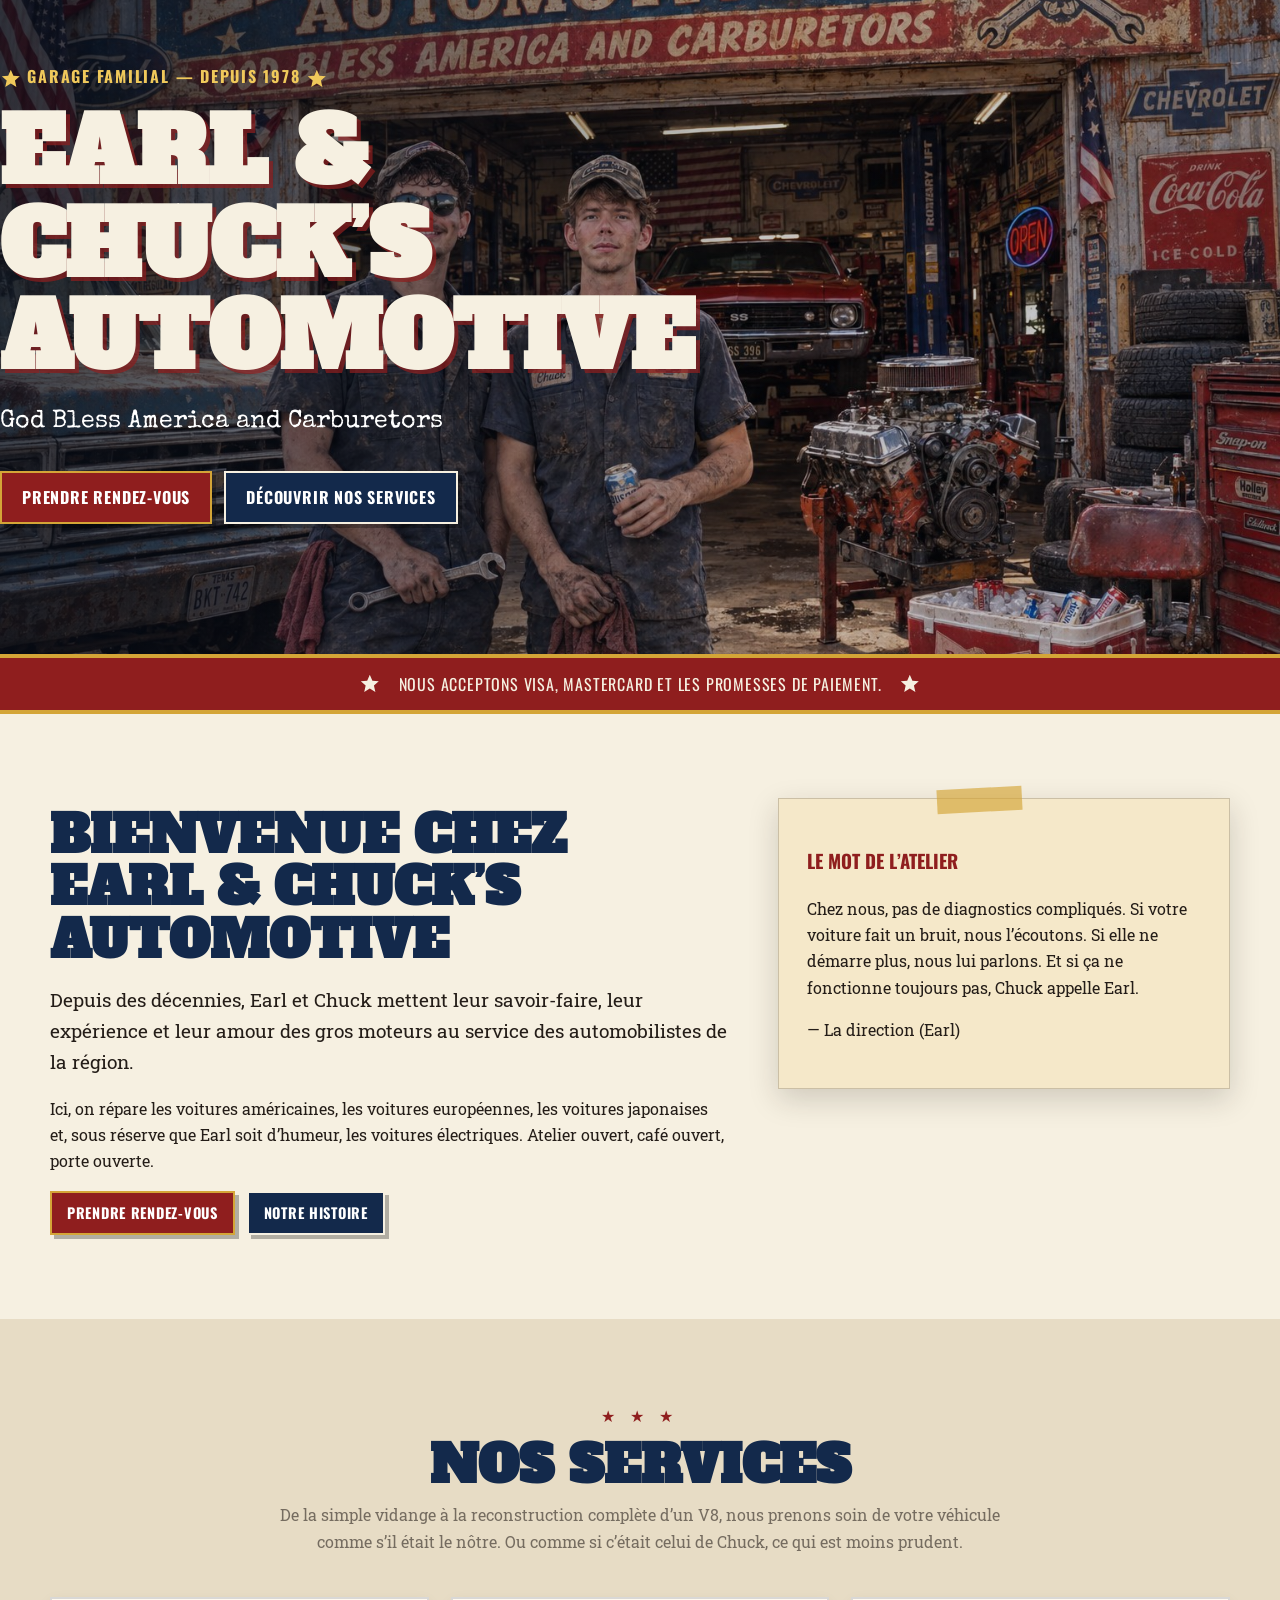
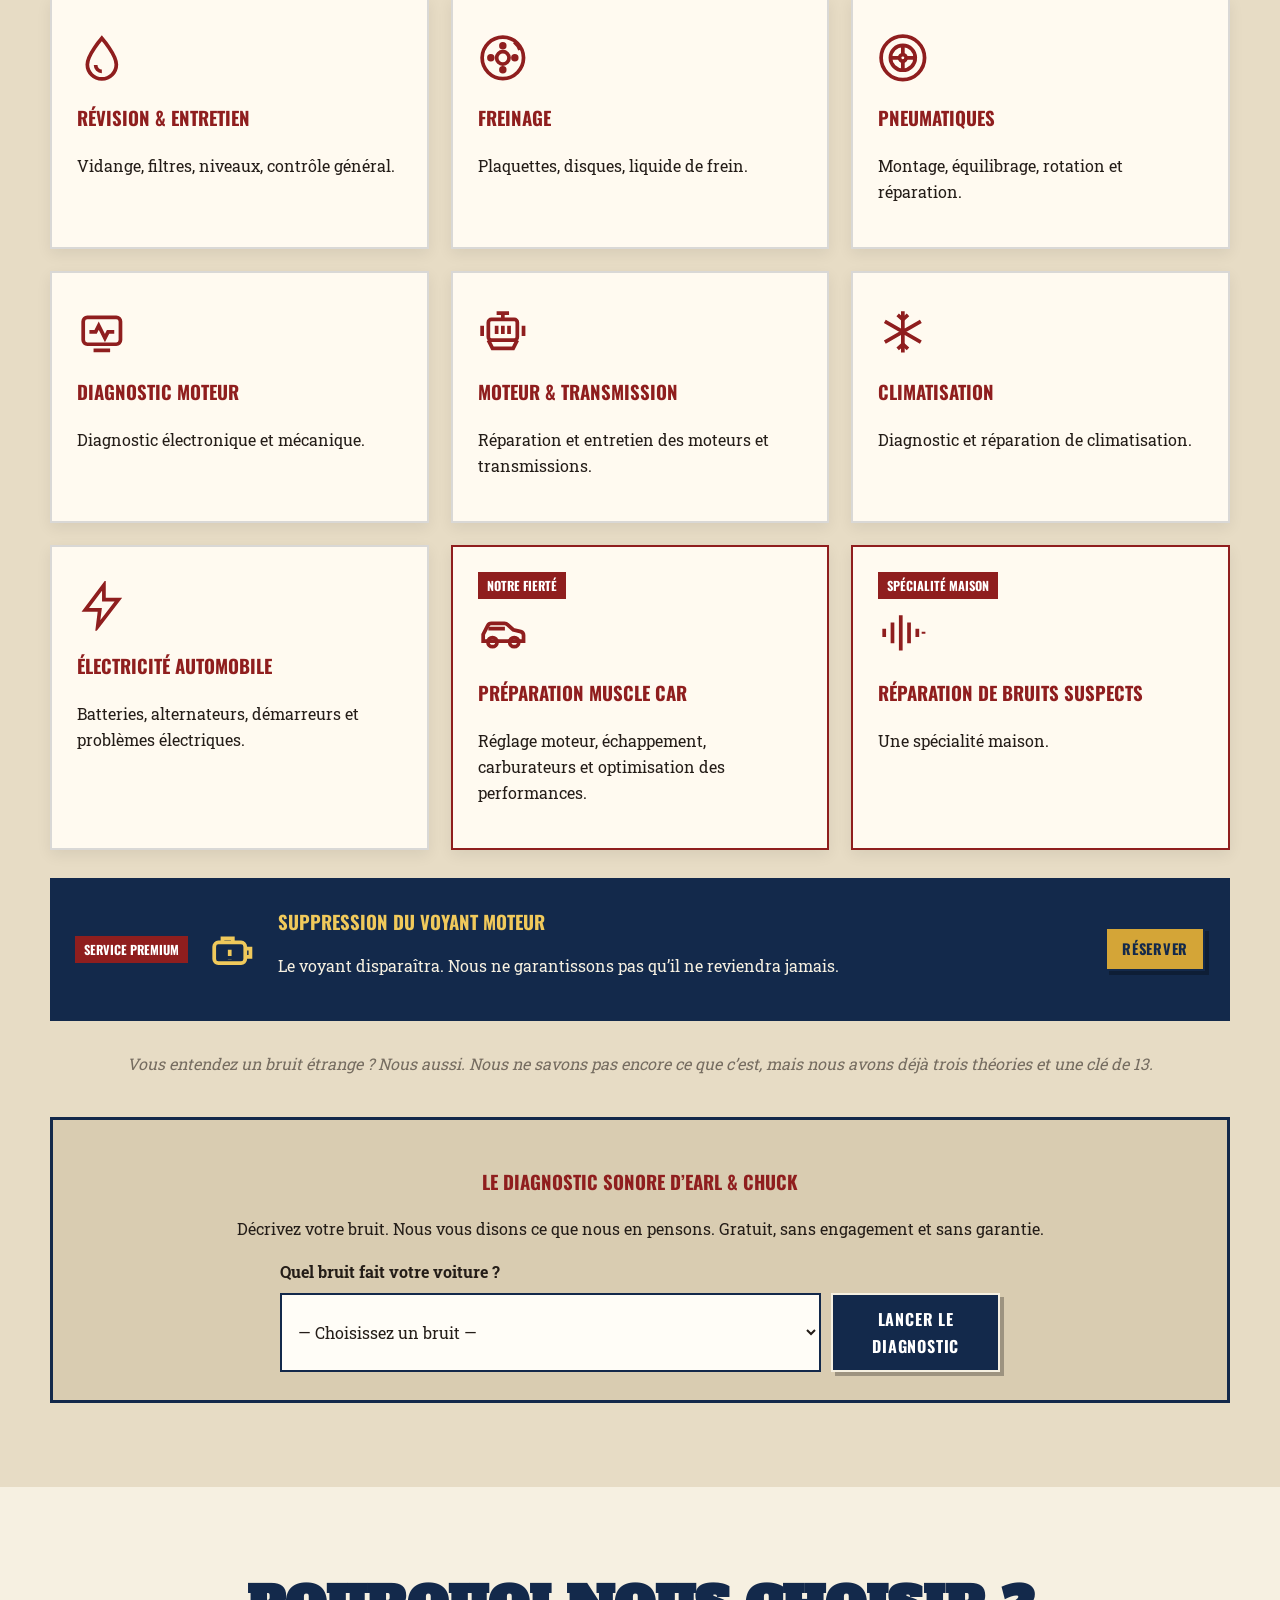
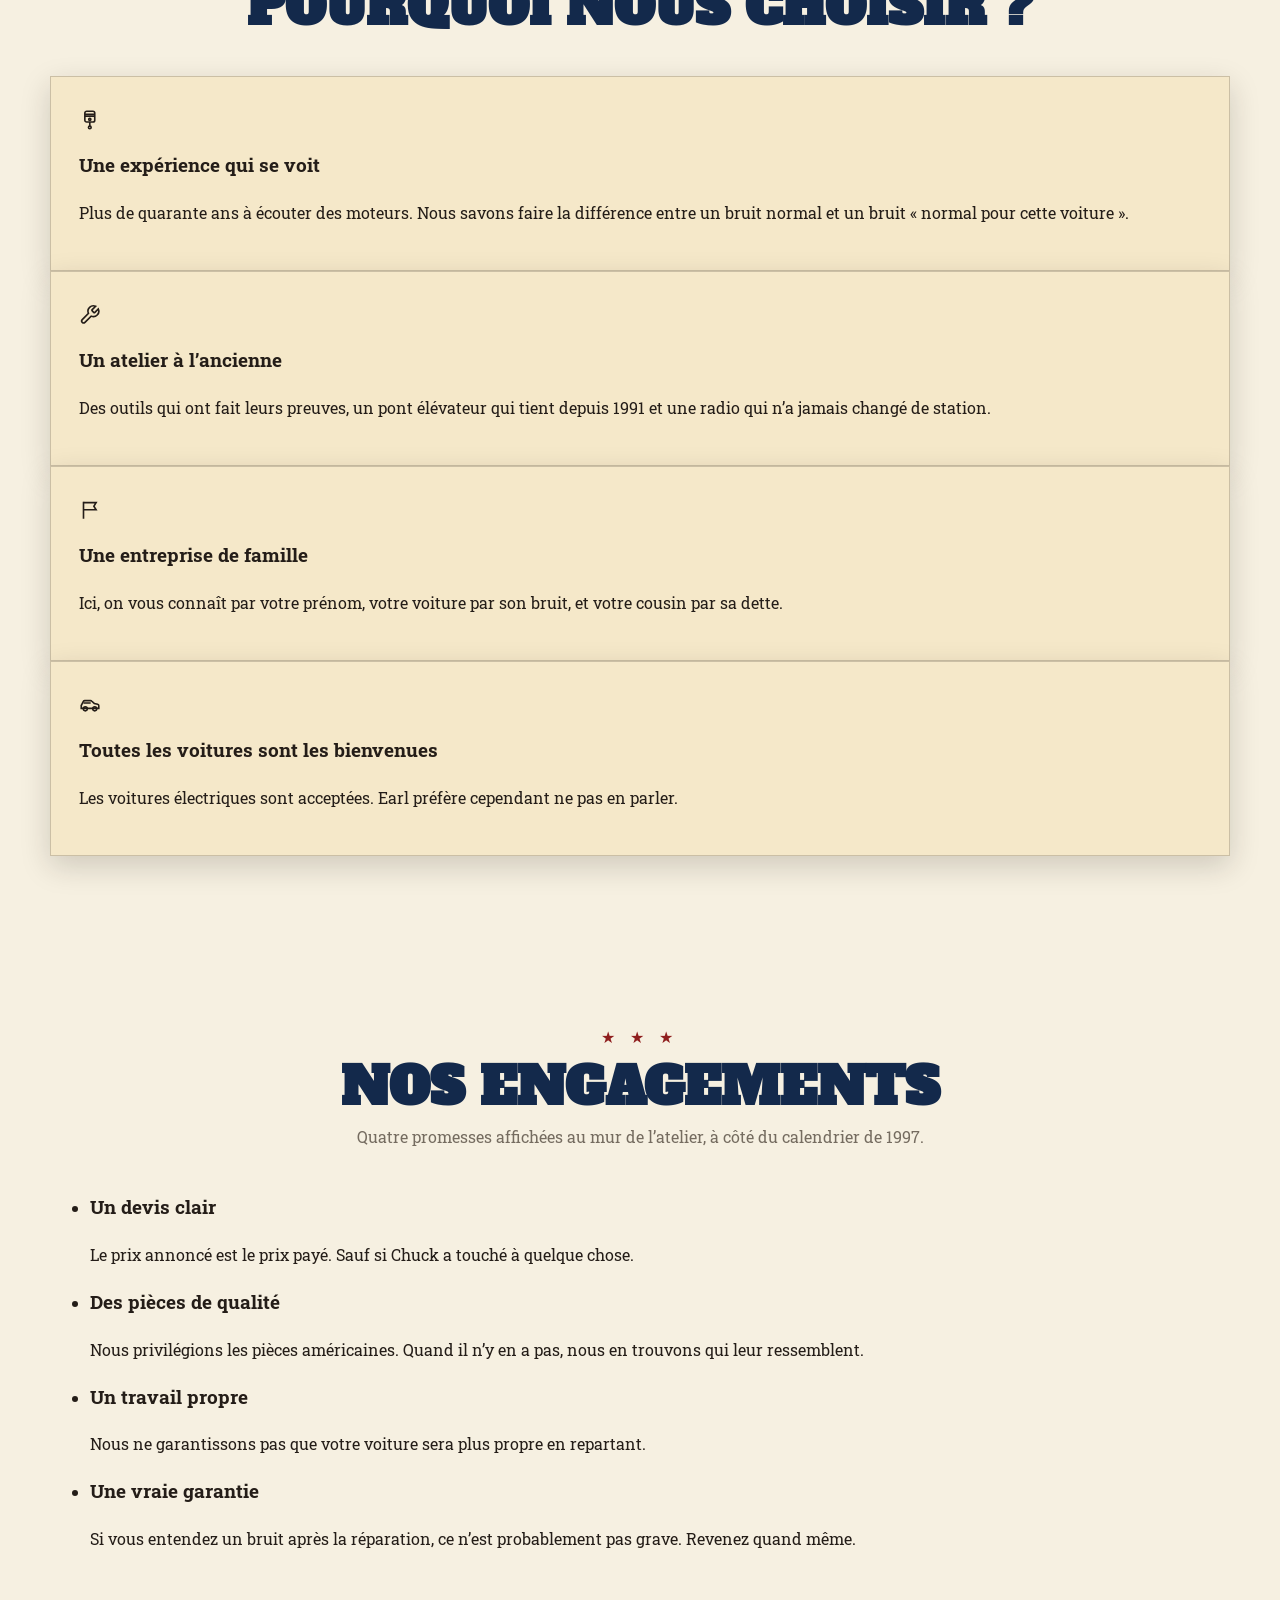
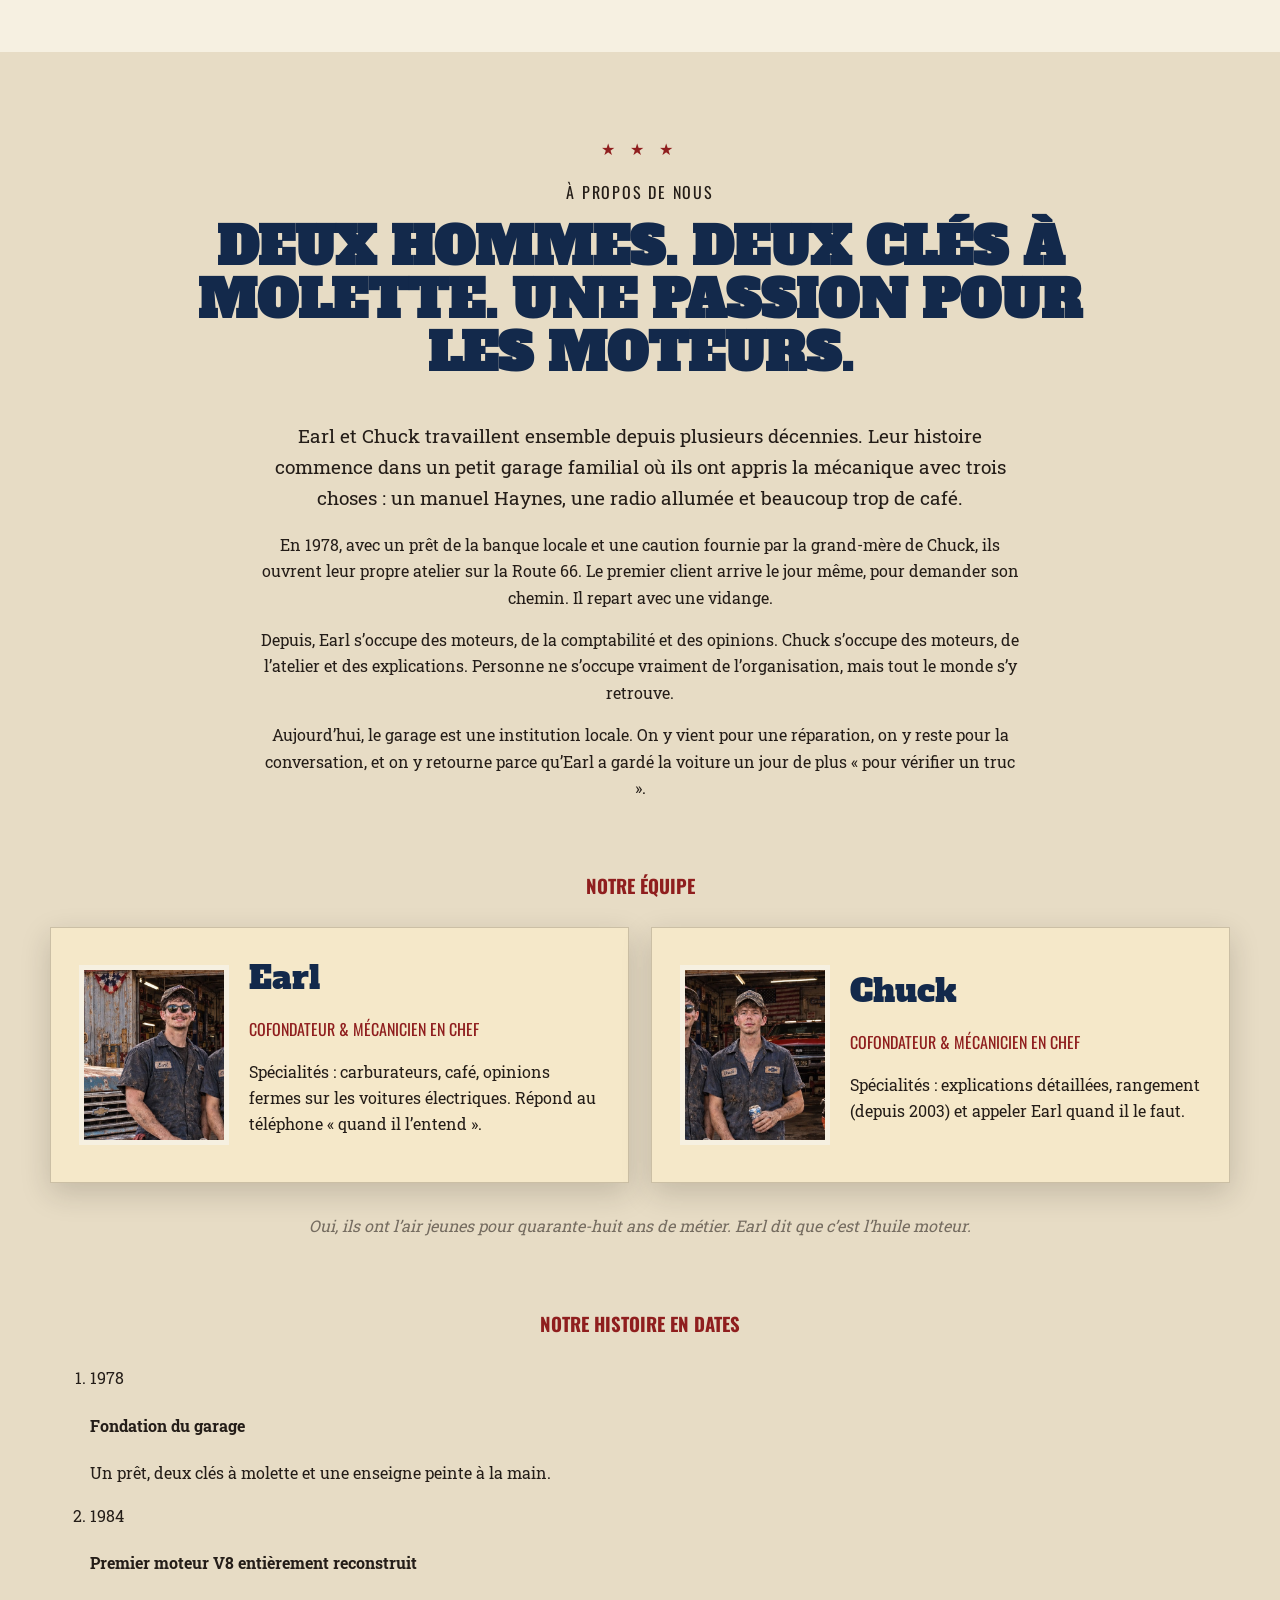
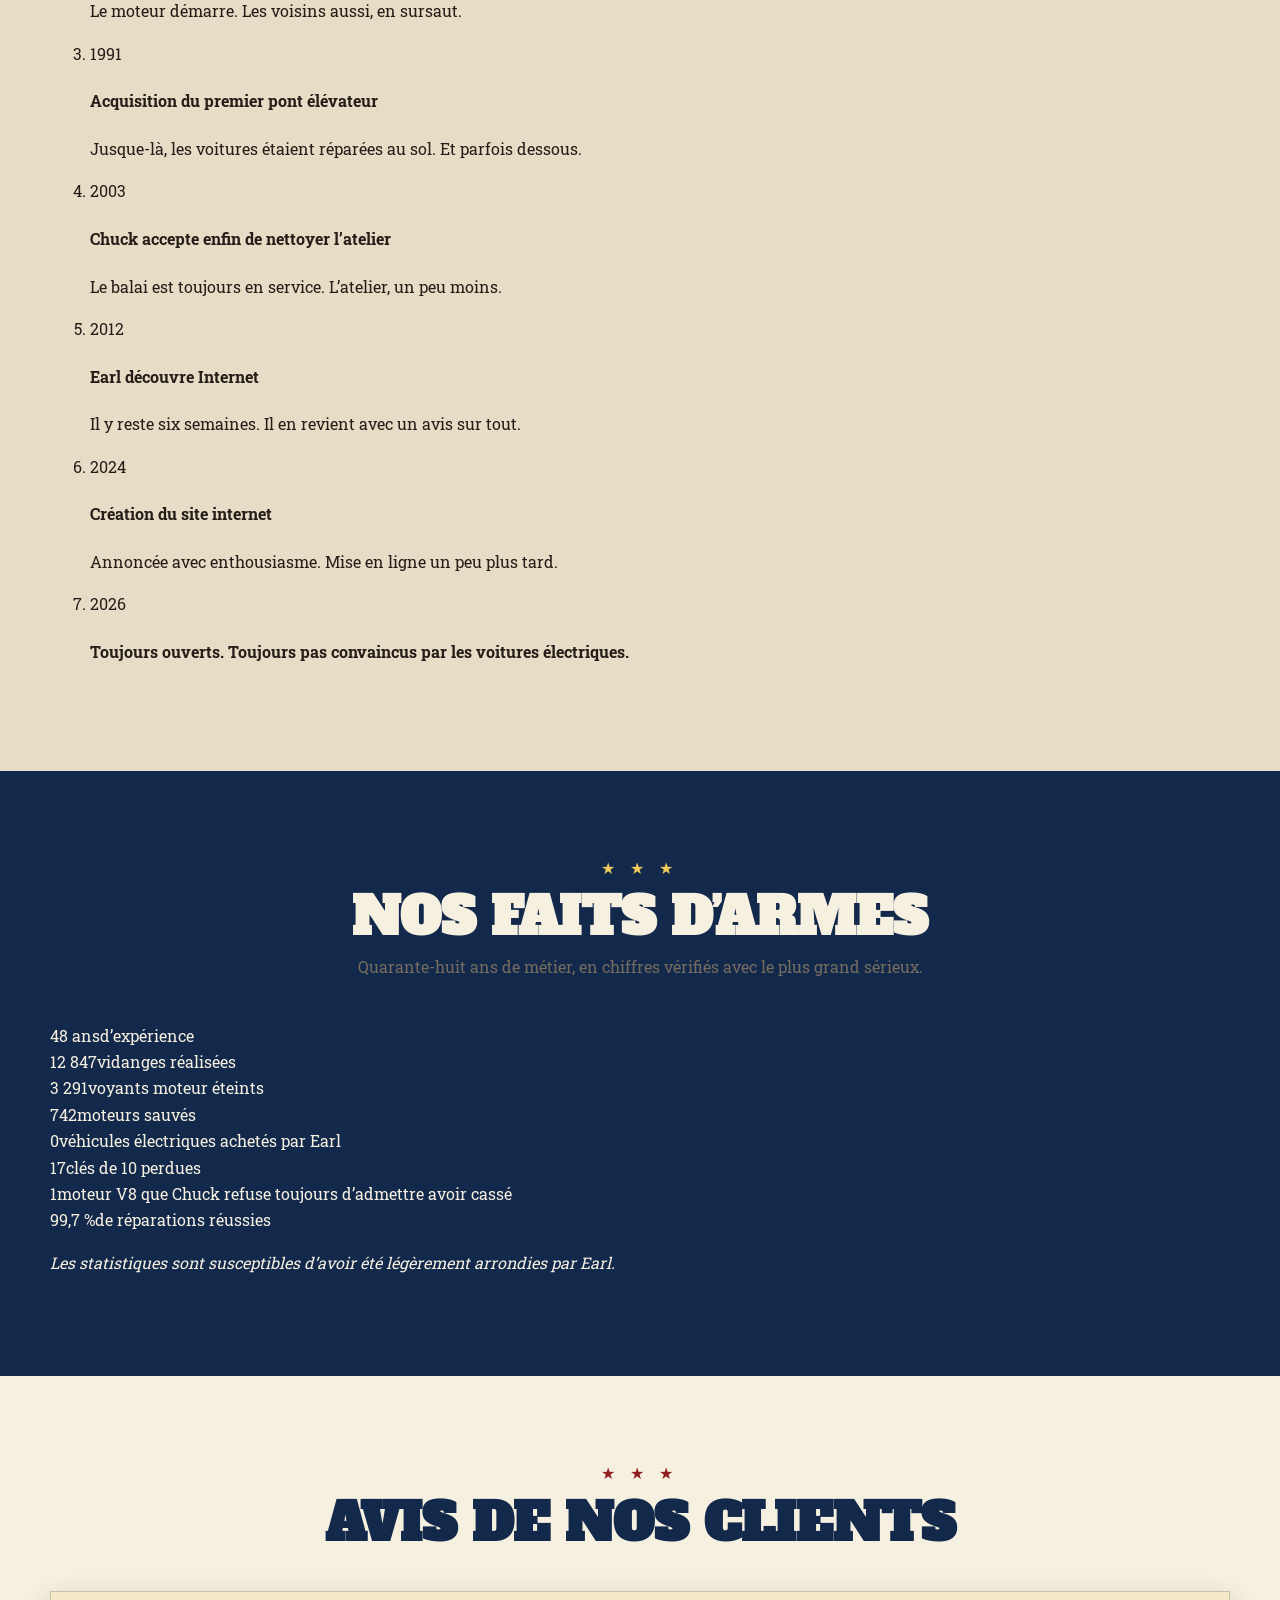
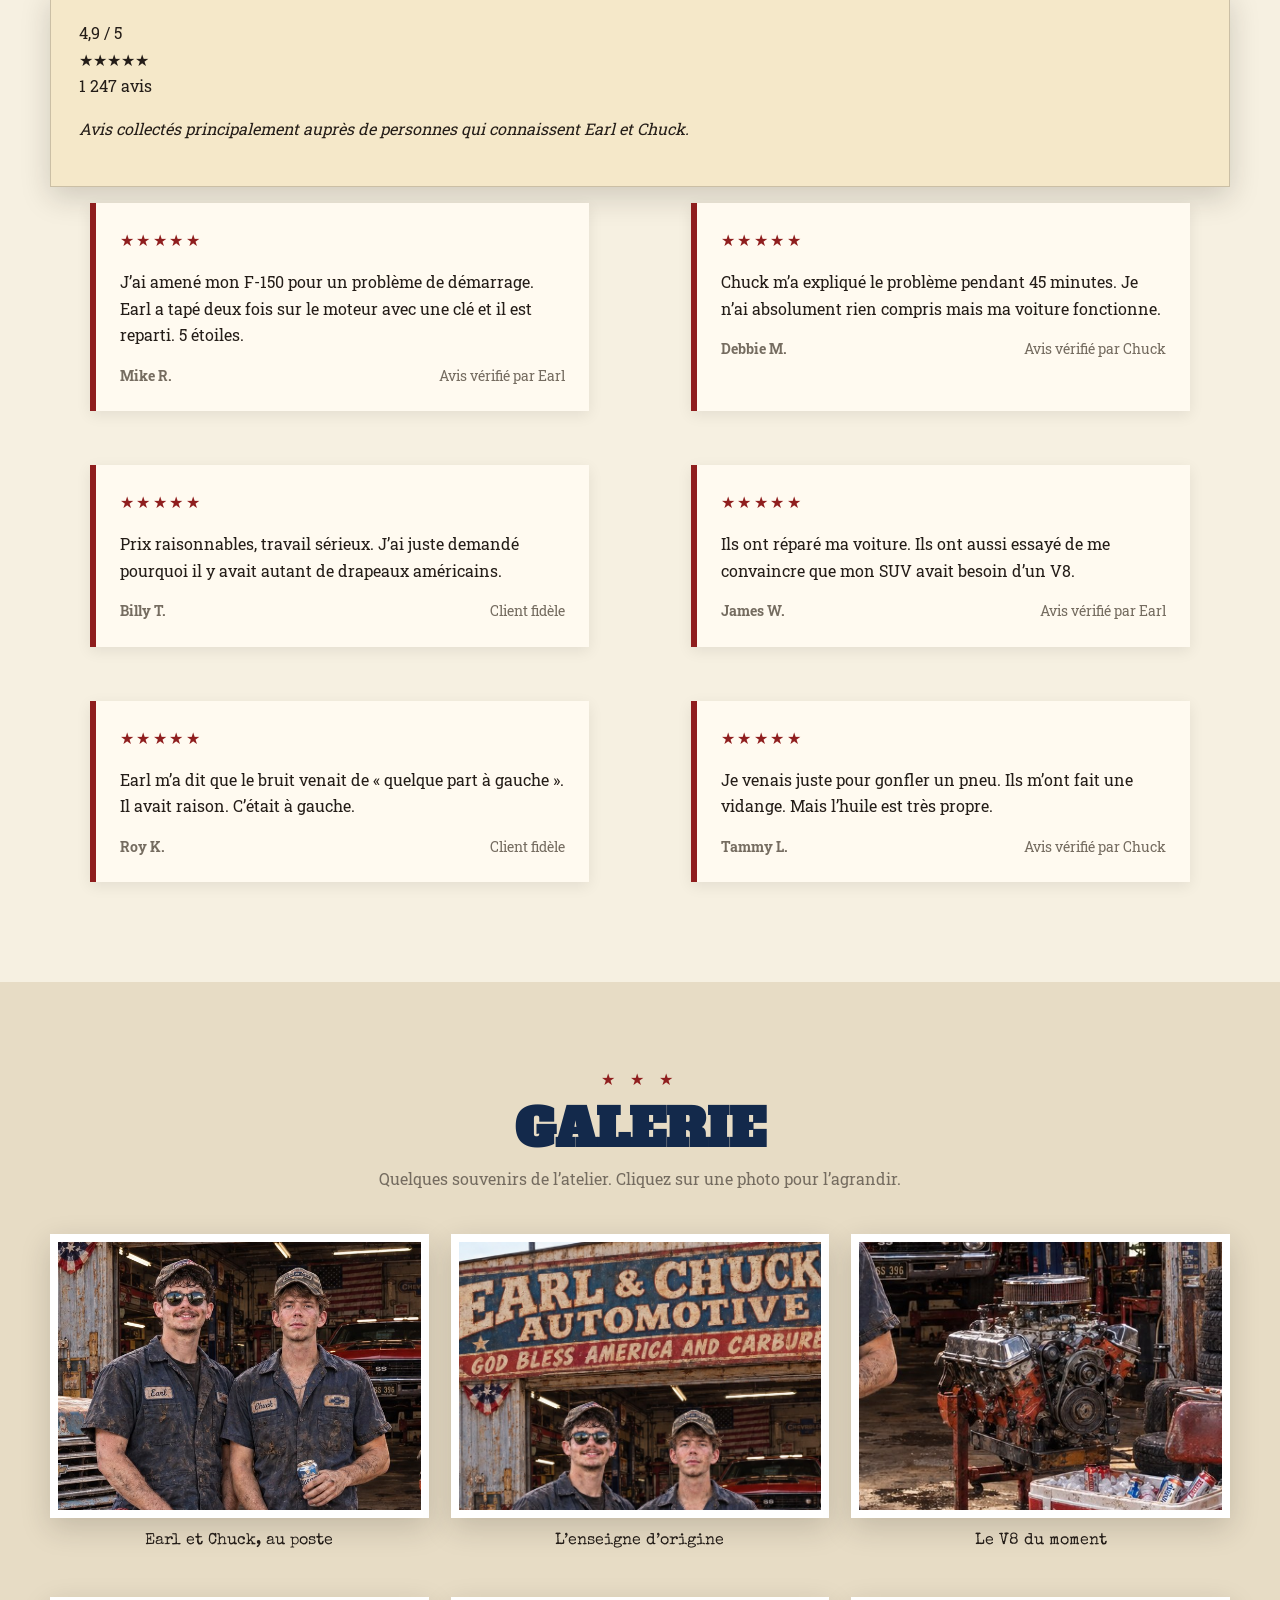
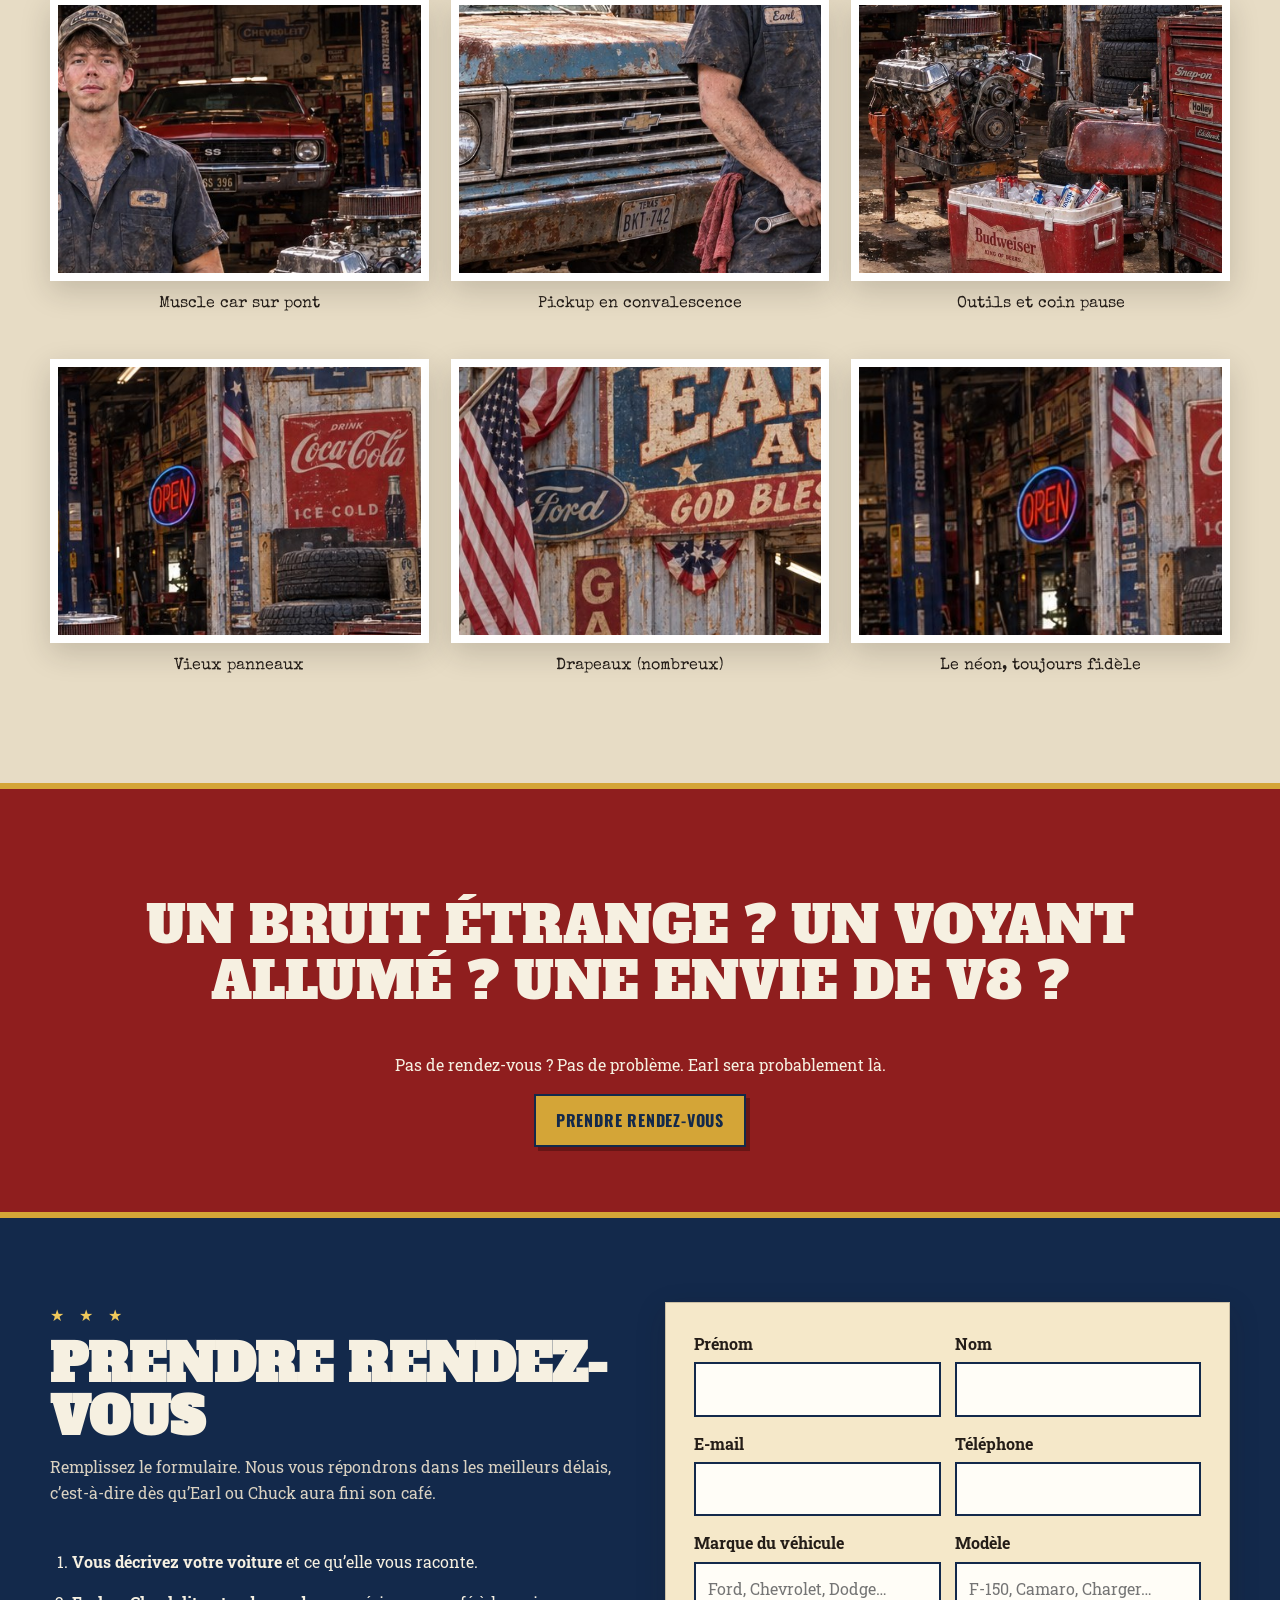
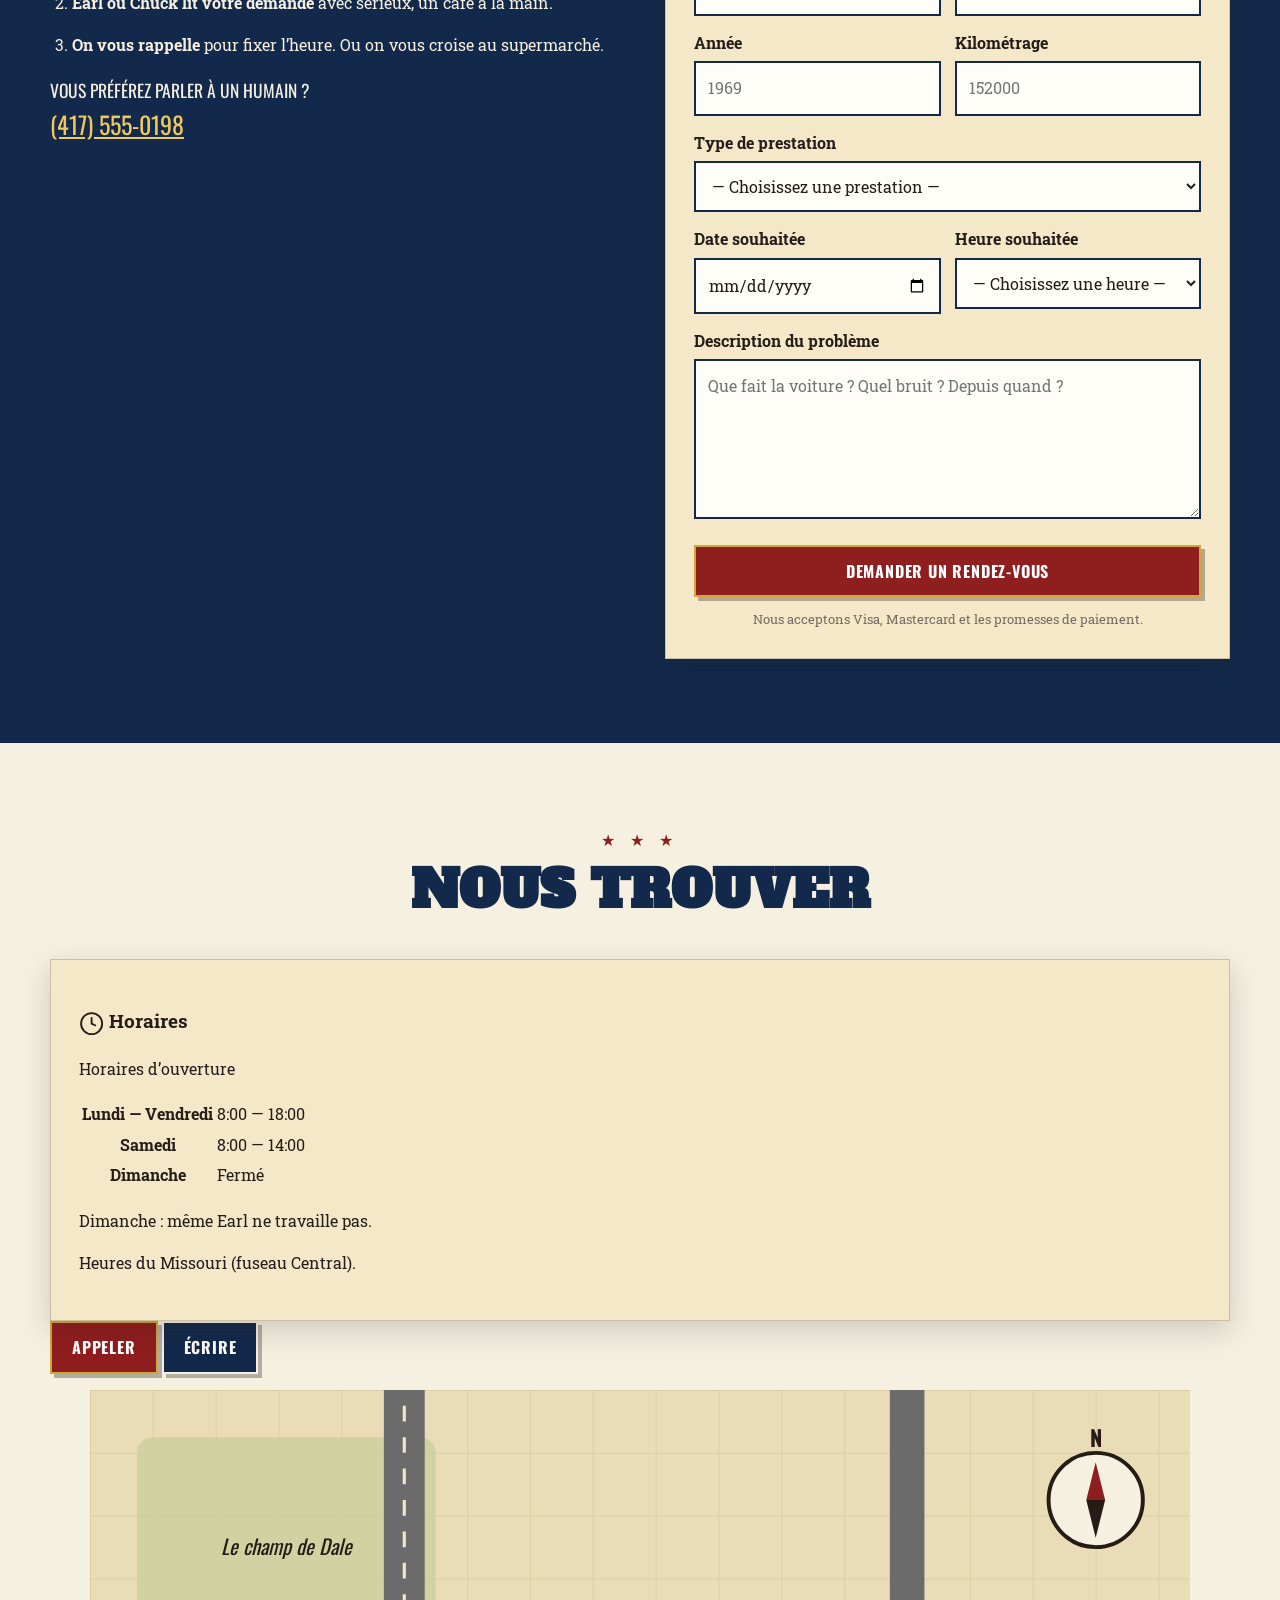
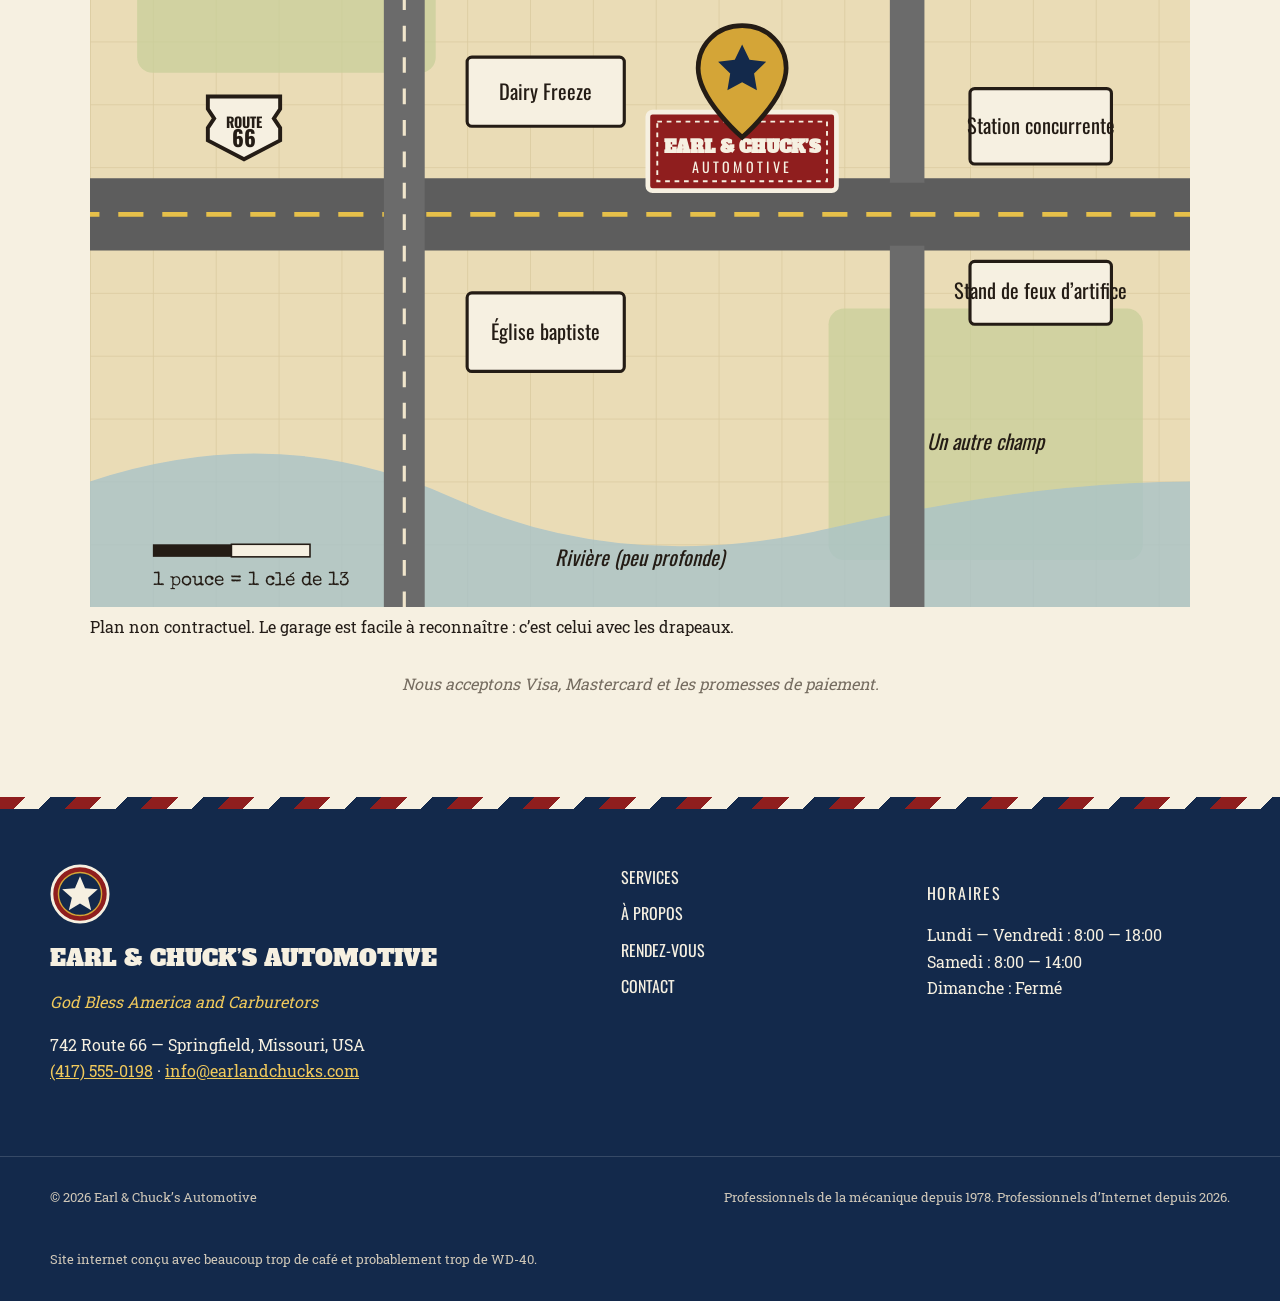
==== commit 27c030ae: "Update index.html" ====
--- a/index.html
+++ b/index.html
@@ -557,20 +557,6 @@
     </header>
 
     <div class="contact">
-      <div class="contact__info">
-        <div class="plate plate--cream contact__card reveal">
-          <h3><svg class="icon" aria-hidden="true"><use href="#i-pin"/></svg> Adresse</h3>
-          <address>
-            <strong>Earl &amp; Chuck’s Automotive</strong><br>
-            742 Route 66<br>
-            Springfield, Missouri<br>
-            USA
-          </address>
-          <ul class="contact__list">
-            <li><svg class="icon" aria-hidden="true"><use href="#i-phone"/></svg><a href="tel:+14175550198">(417) 555-0198</a></li>
-            <li><svg class="icon" aria-hidden="true"><use href="#i-mail"/></svg><a href="mailto:info@earlandchucks.com">info@earlandchucks.com</a></li>
-          </ul>
-        </div>
 
         <div class="plate plate--cream contact__card reveal">
           <h3><svg class="icon" aria-hidden="true"><use href="#i-clock"/></svg> Horaires</h3>
--- a/css/style.css
+++ b/css/style.css
@@ -230,3 +230,7 @@
 .success__recap dt{font-family:Oswald,sans-serif;text-transform:uppercase;color:var(--red);font-weight:700}
 .success__recap dd{margin:0;overflow-wrap:anywhere}
 @media(max-width:650px){.success__recap{grid-template-columns:1fr;gap:0}.success__recap dd{margin-bottom:8px}}
+
+.about{display:block}
+.about__text{max-width:760px;margin:0 auto;text-align:center}
+.about .about__text,.about .about__text p{text-align:center}
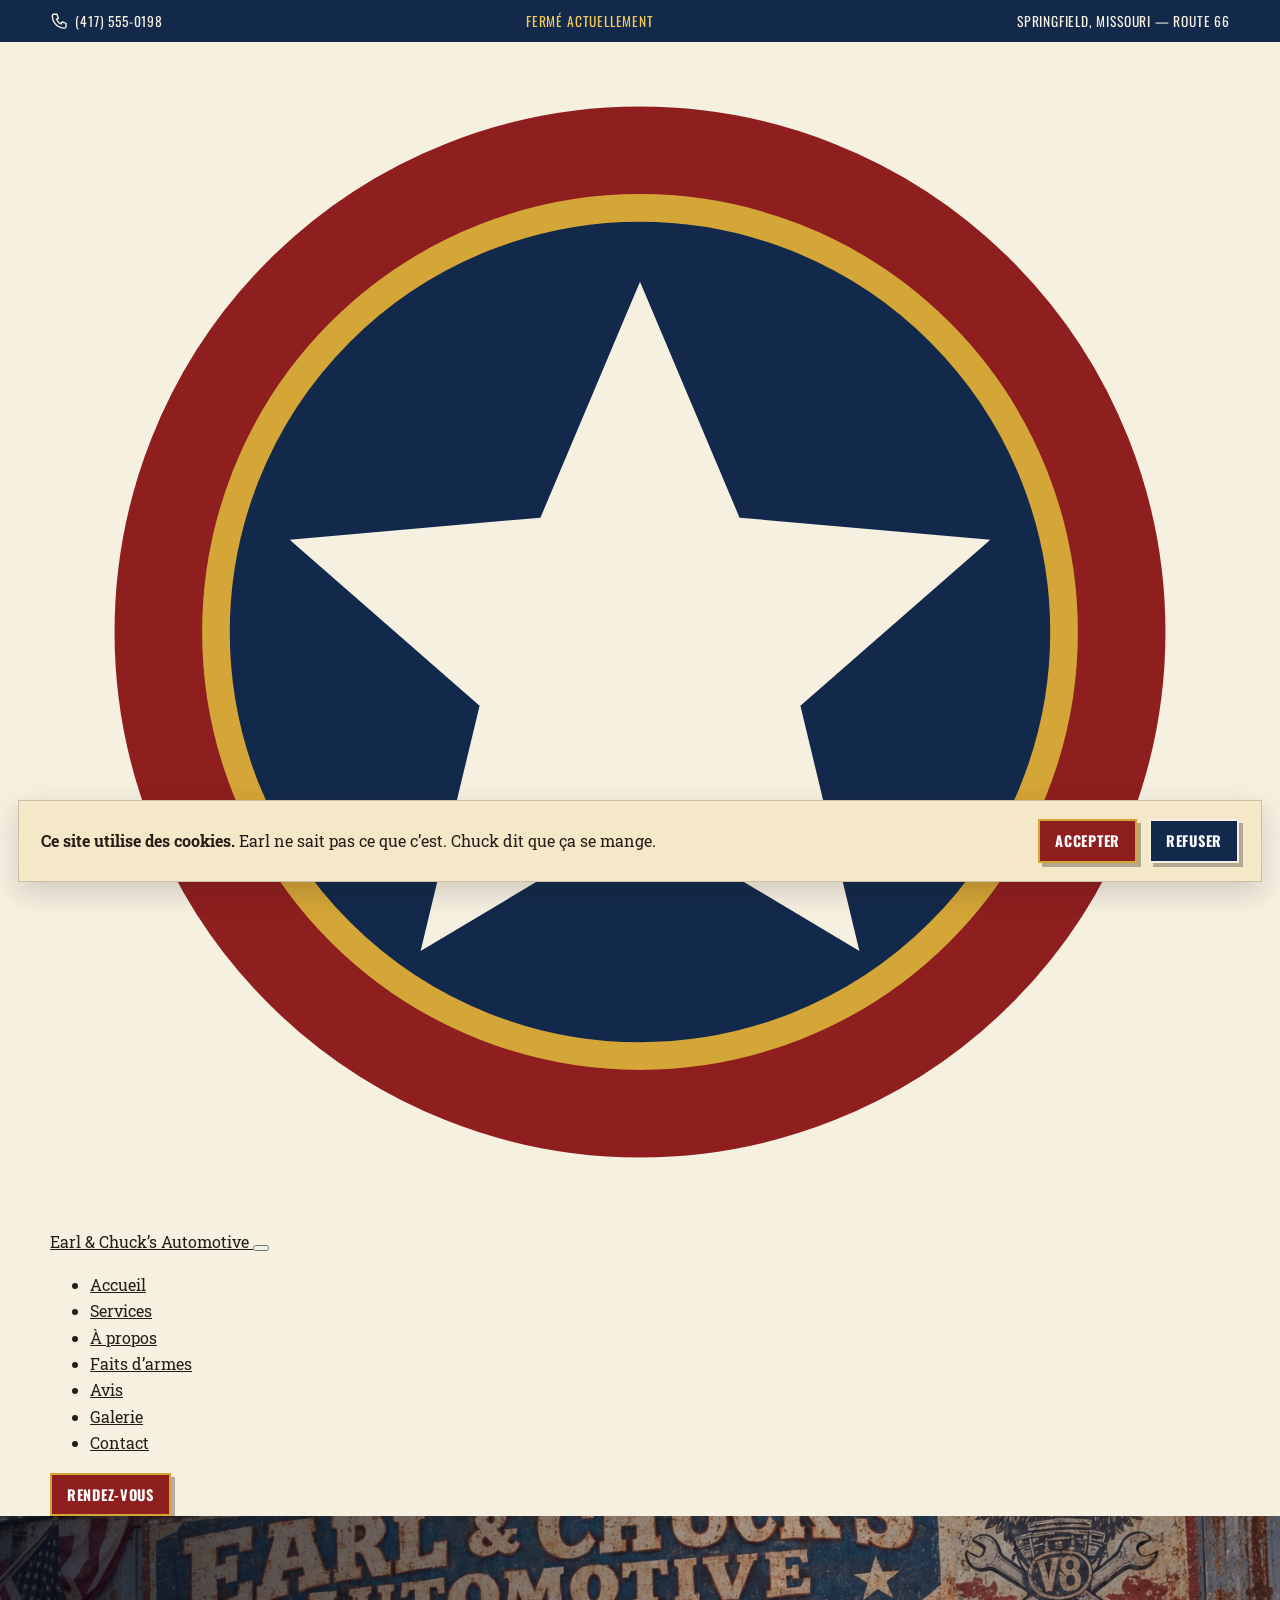
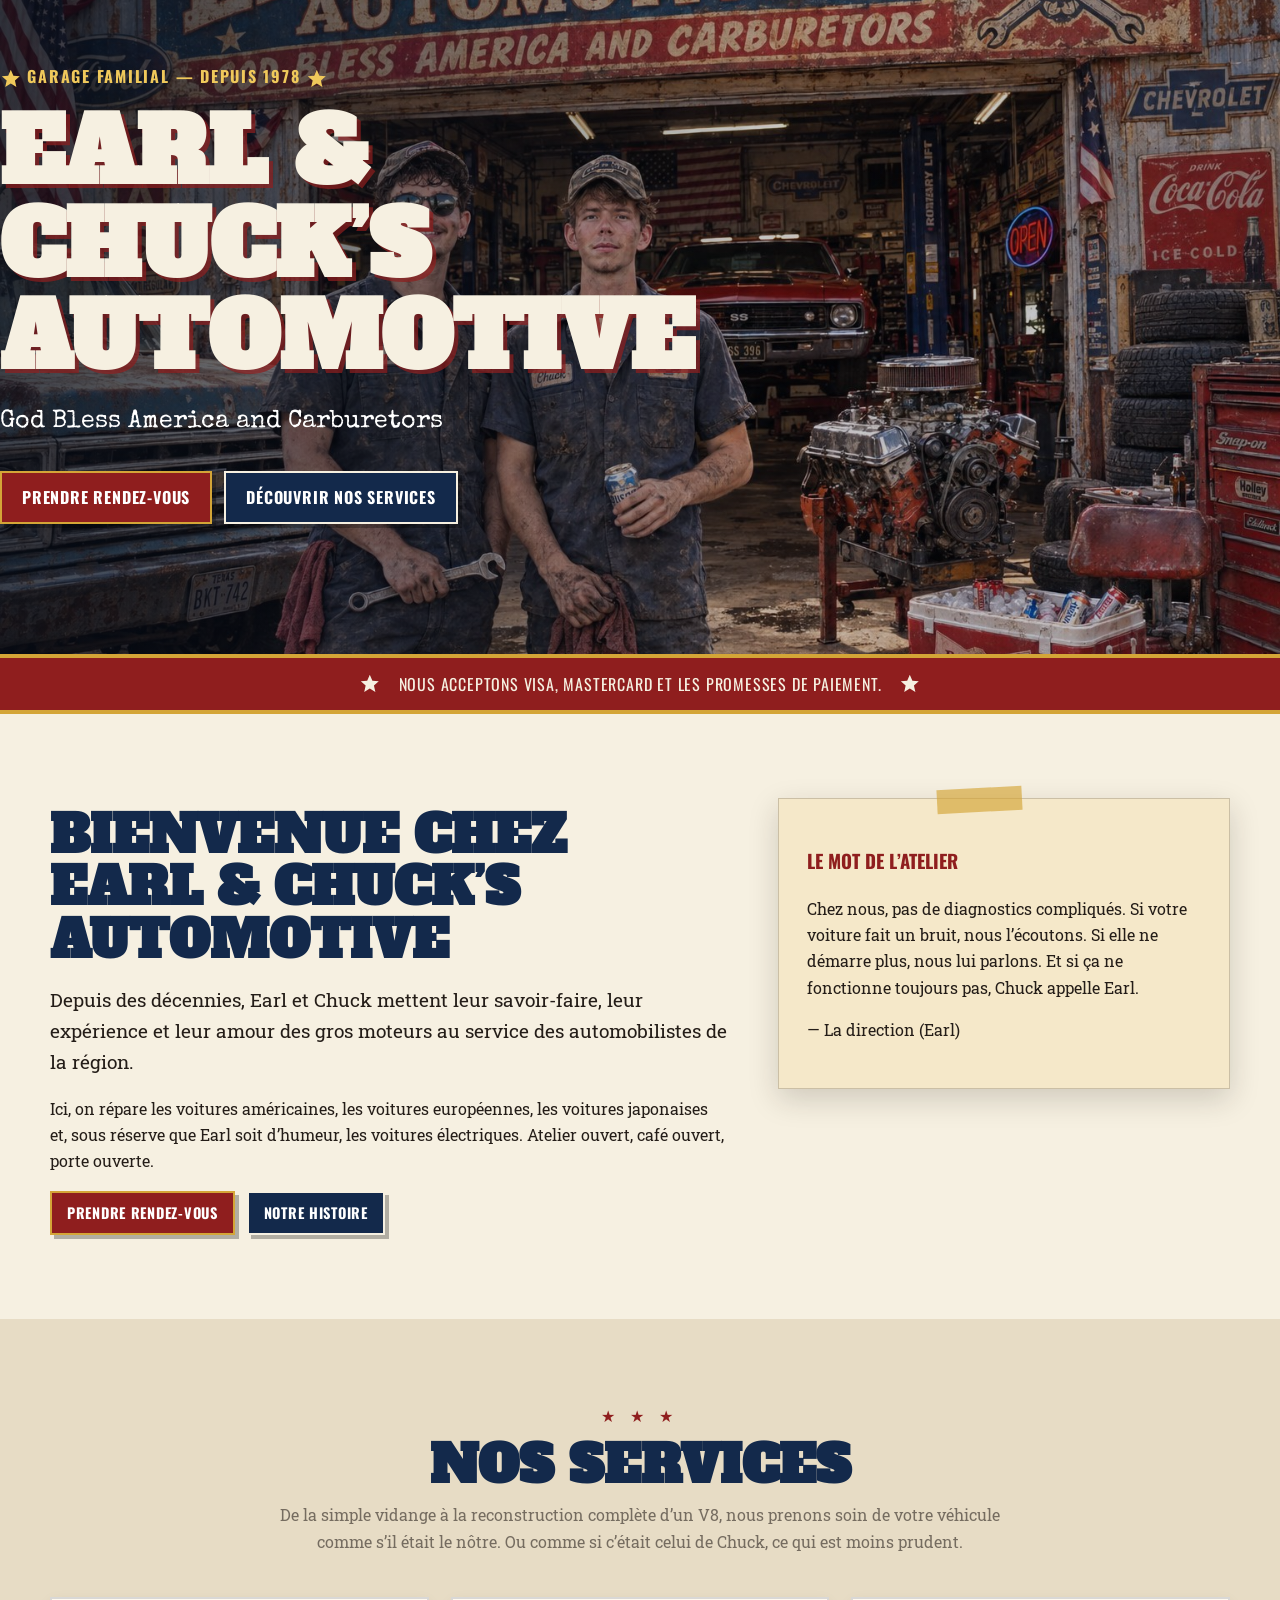
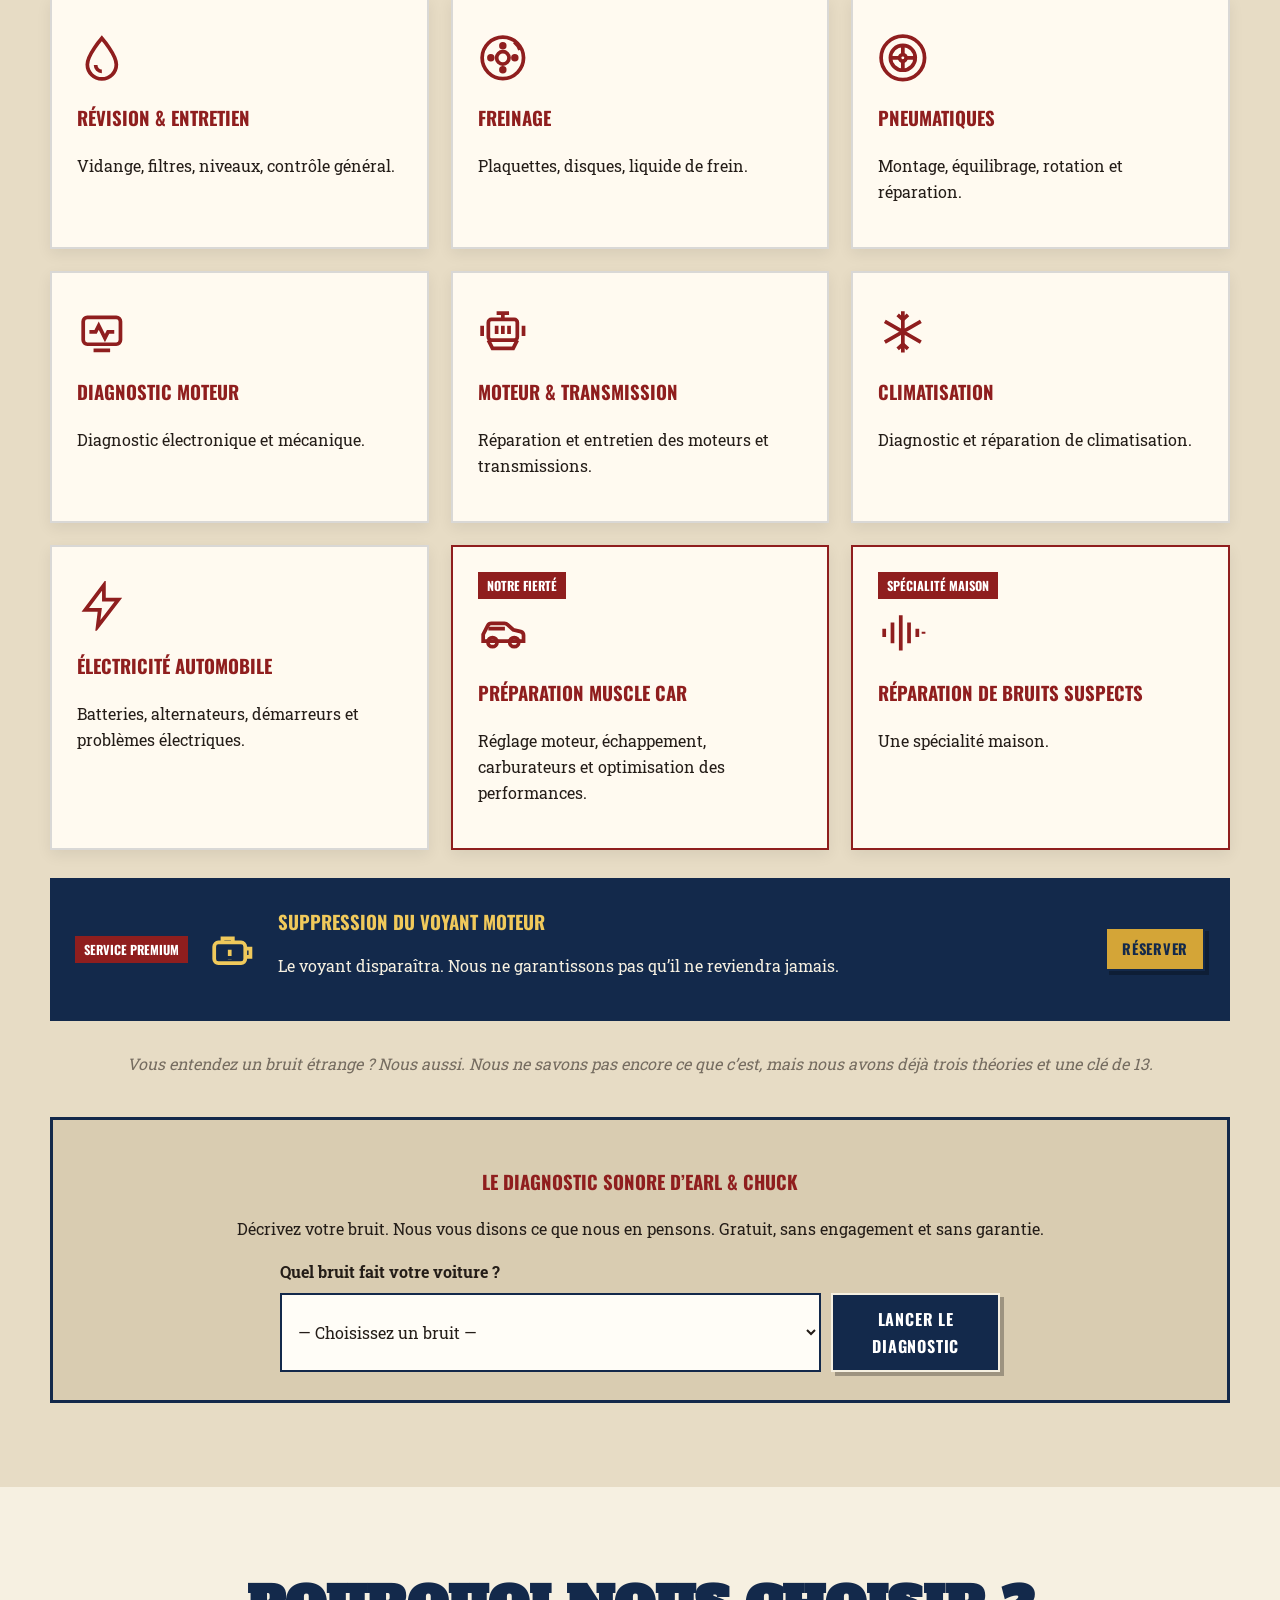
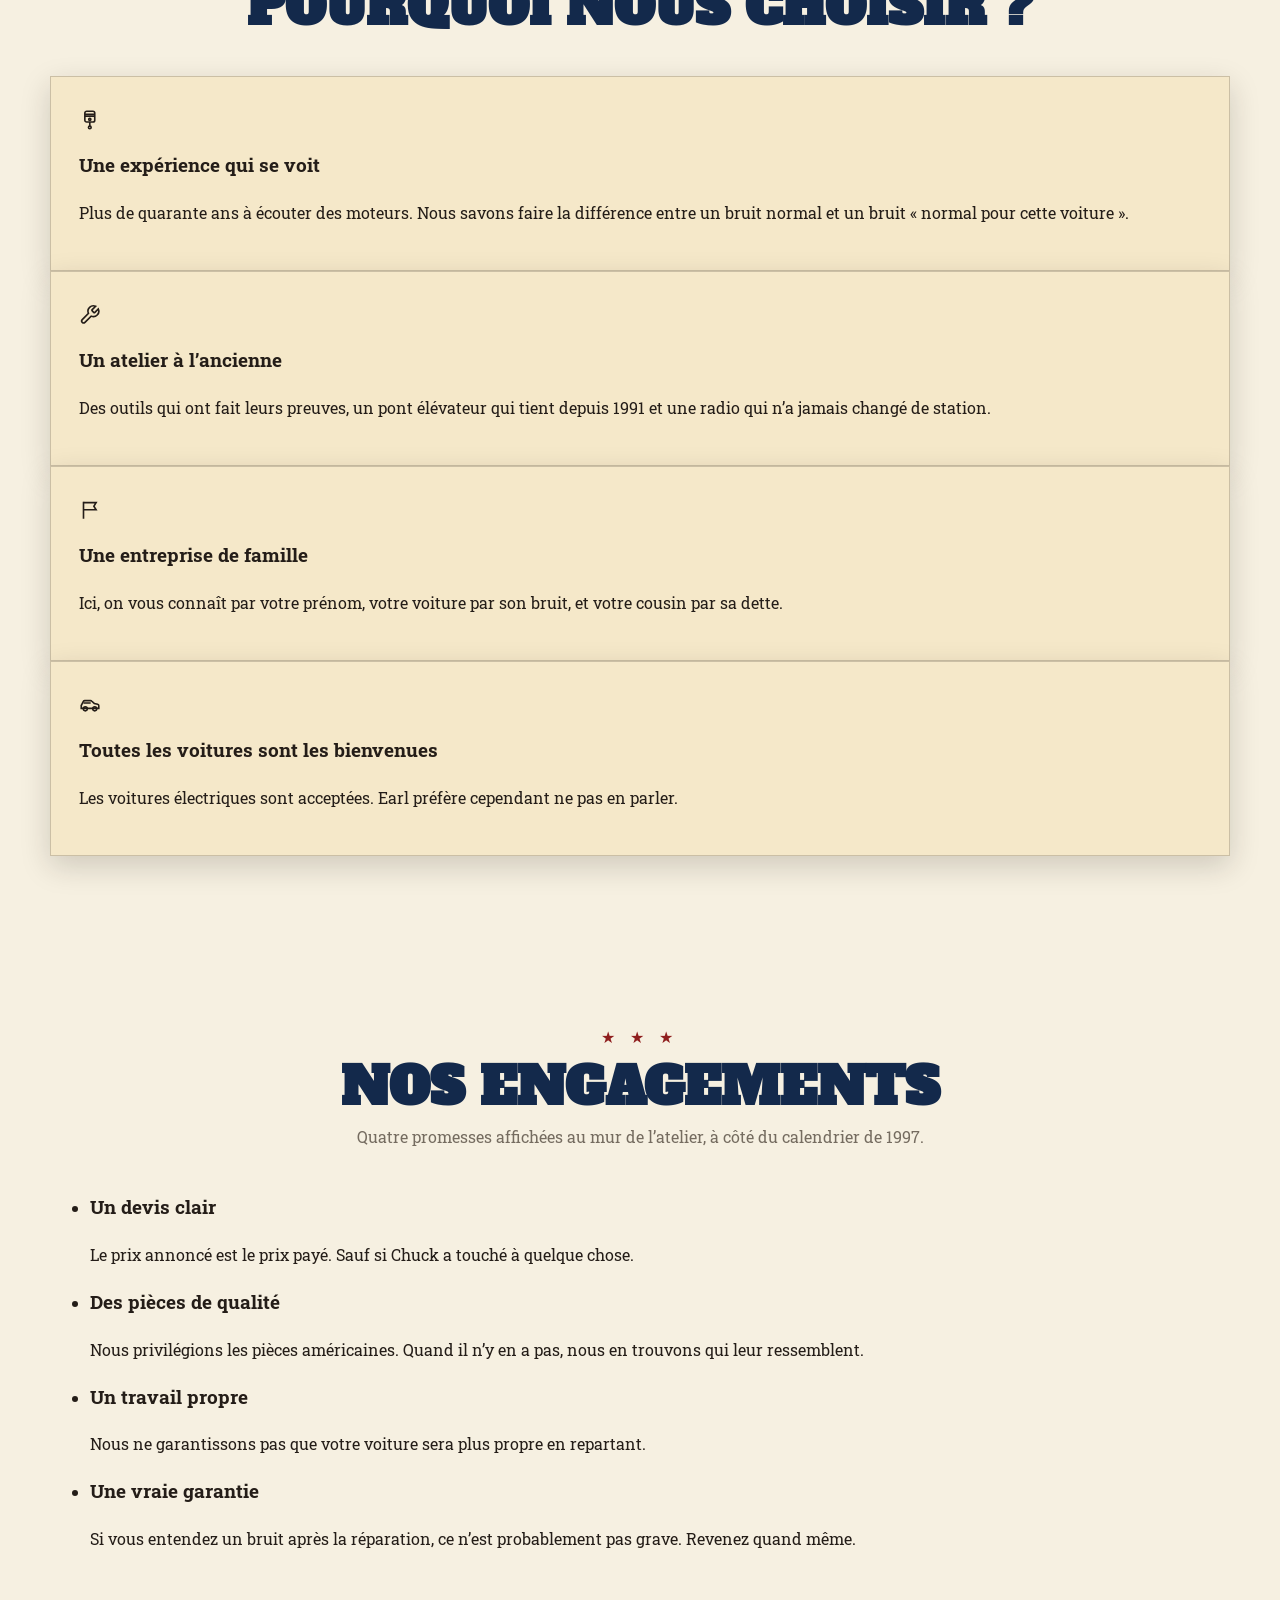
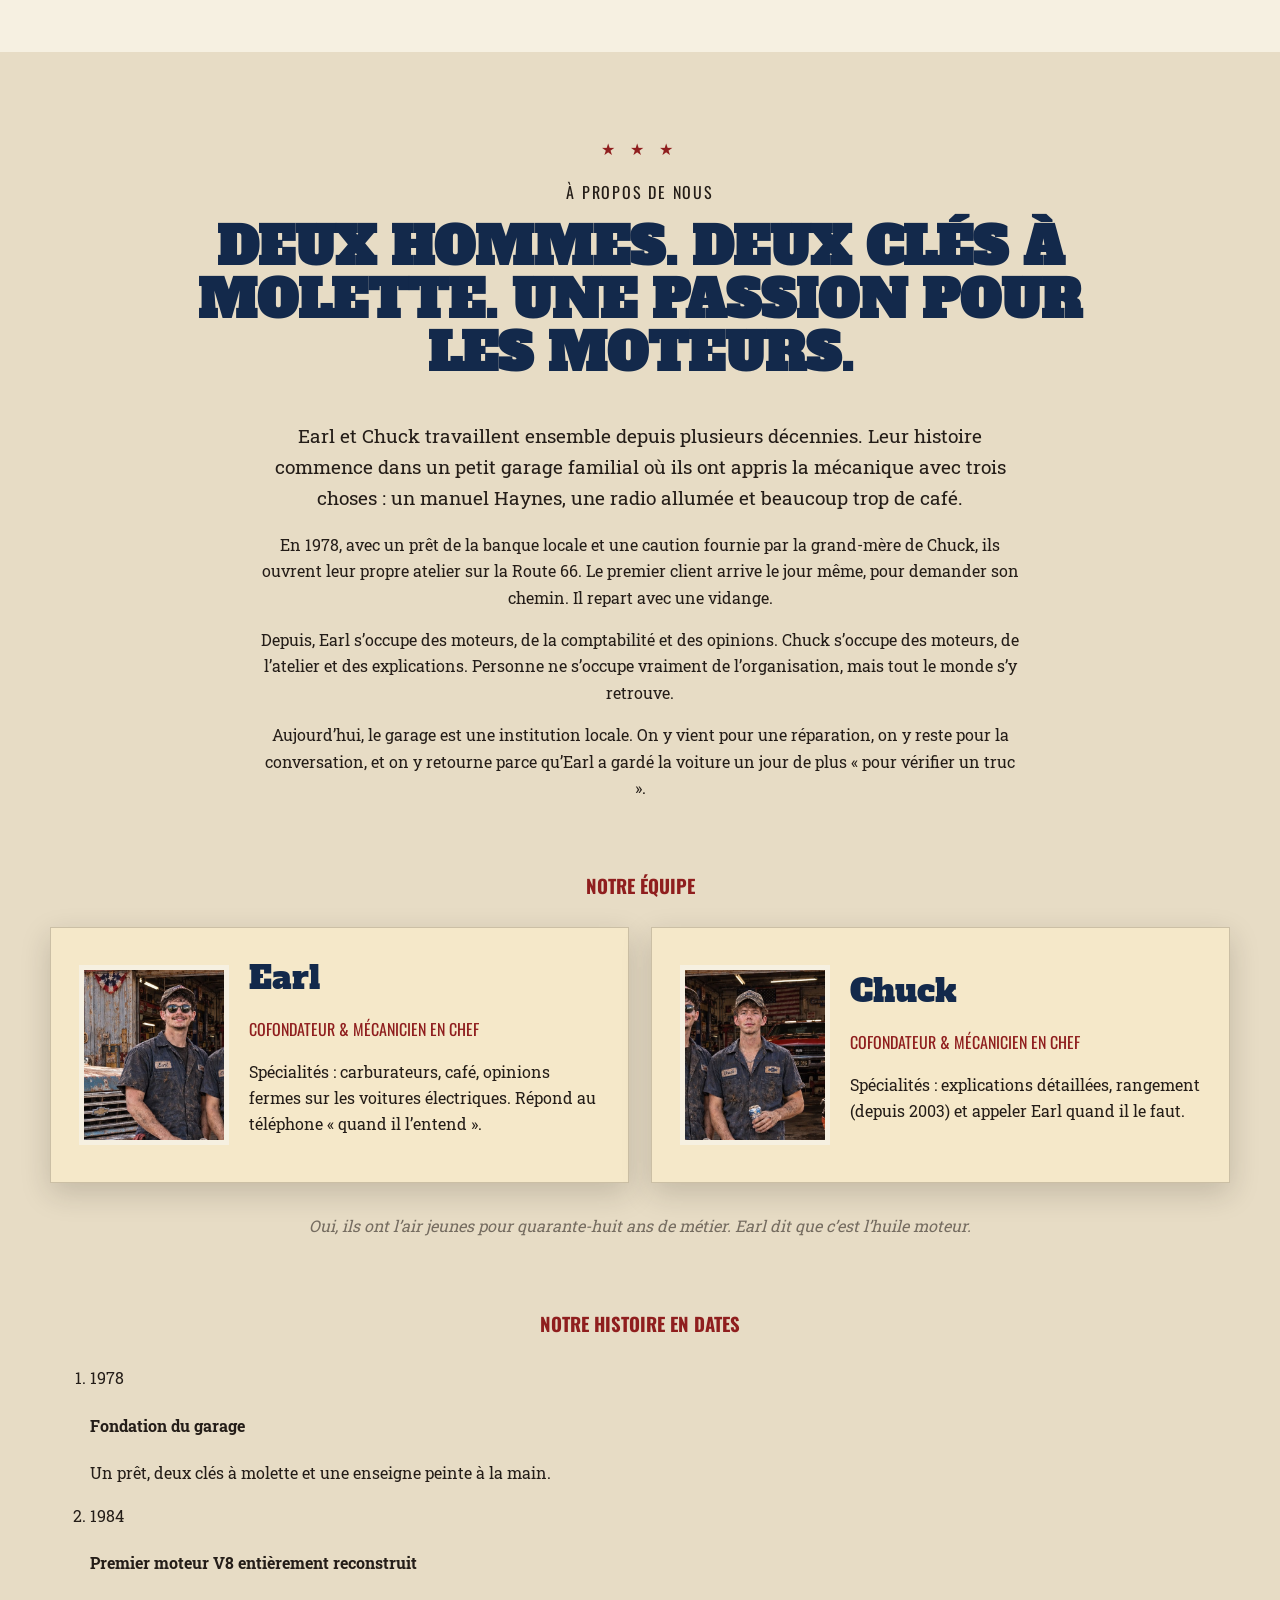
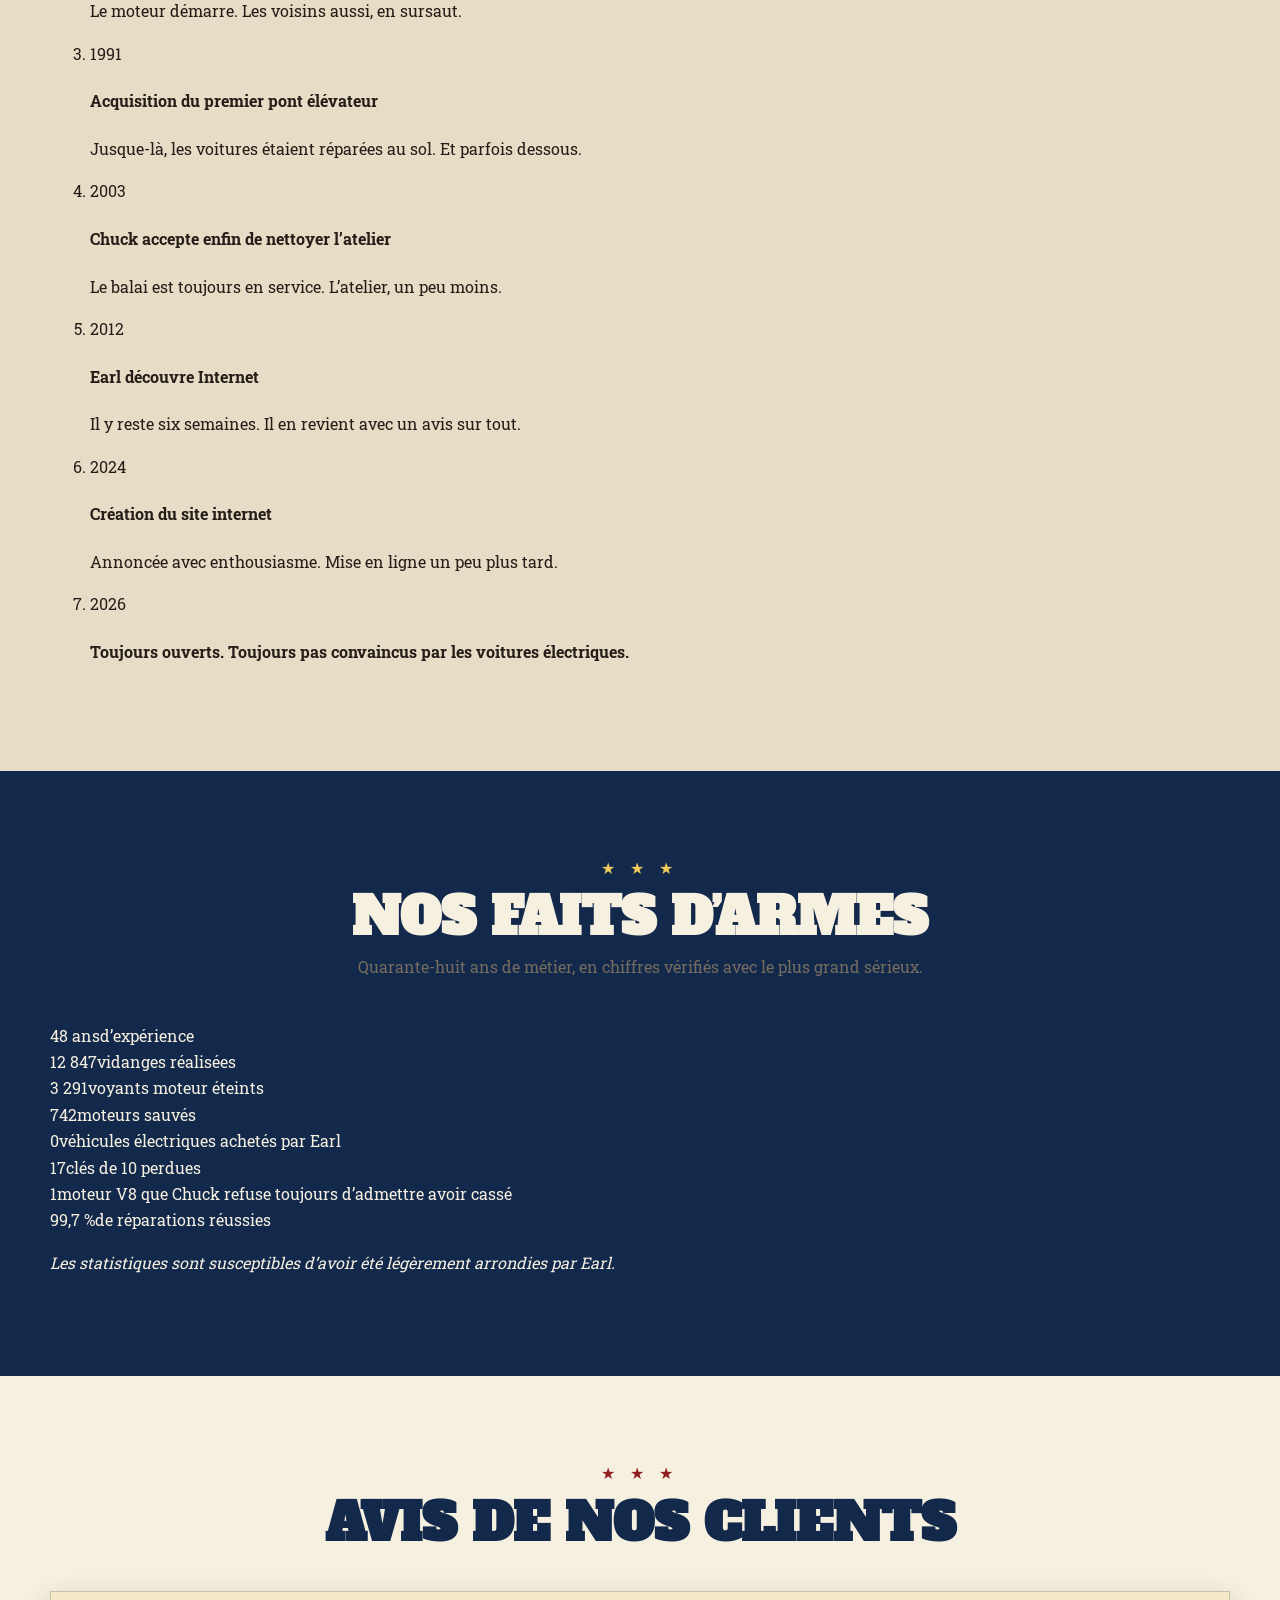
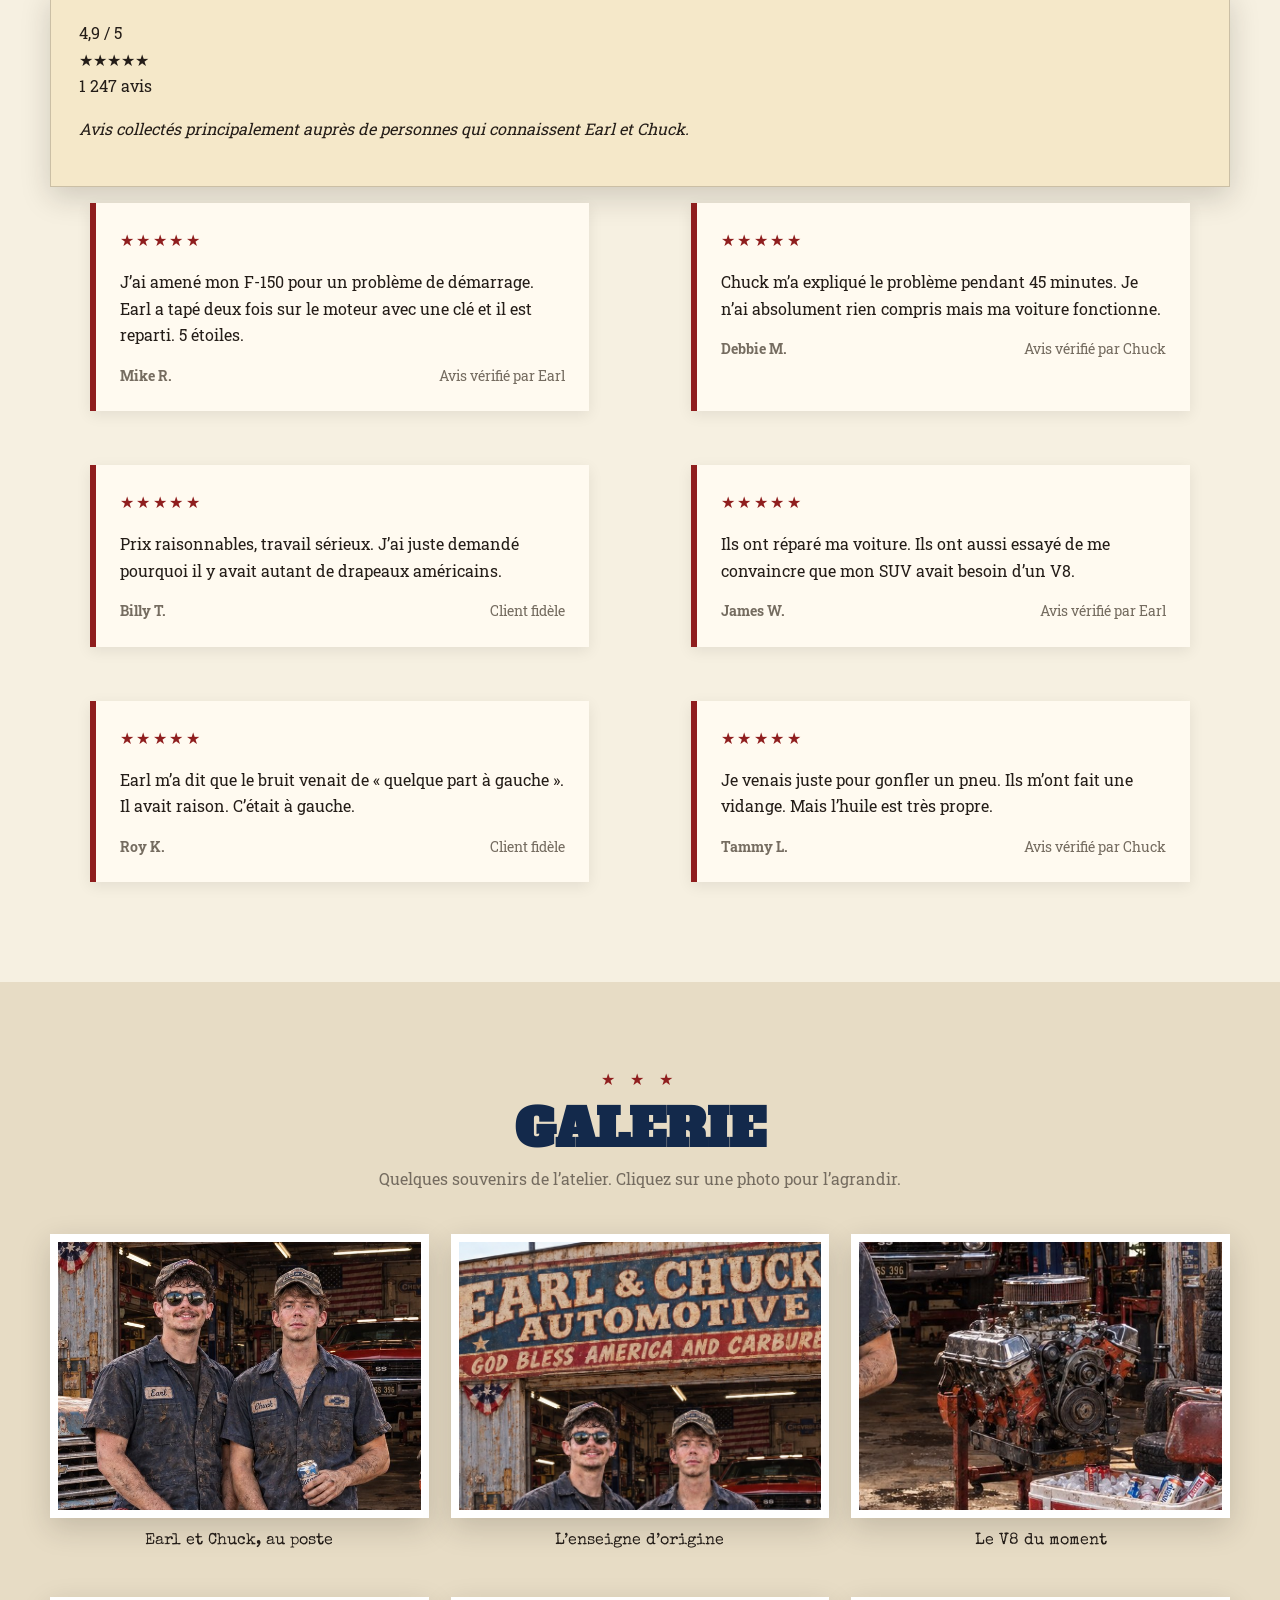
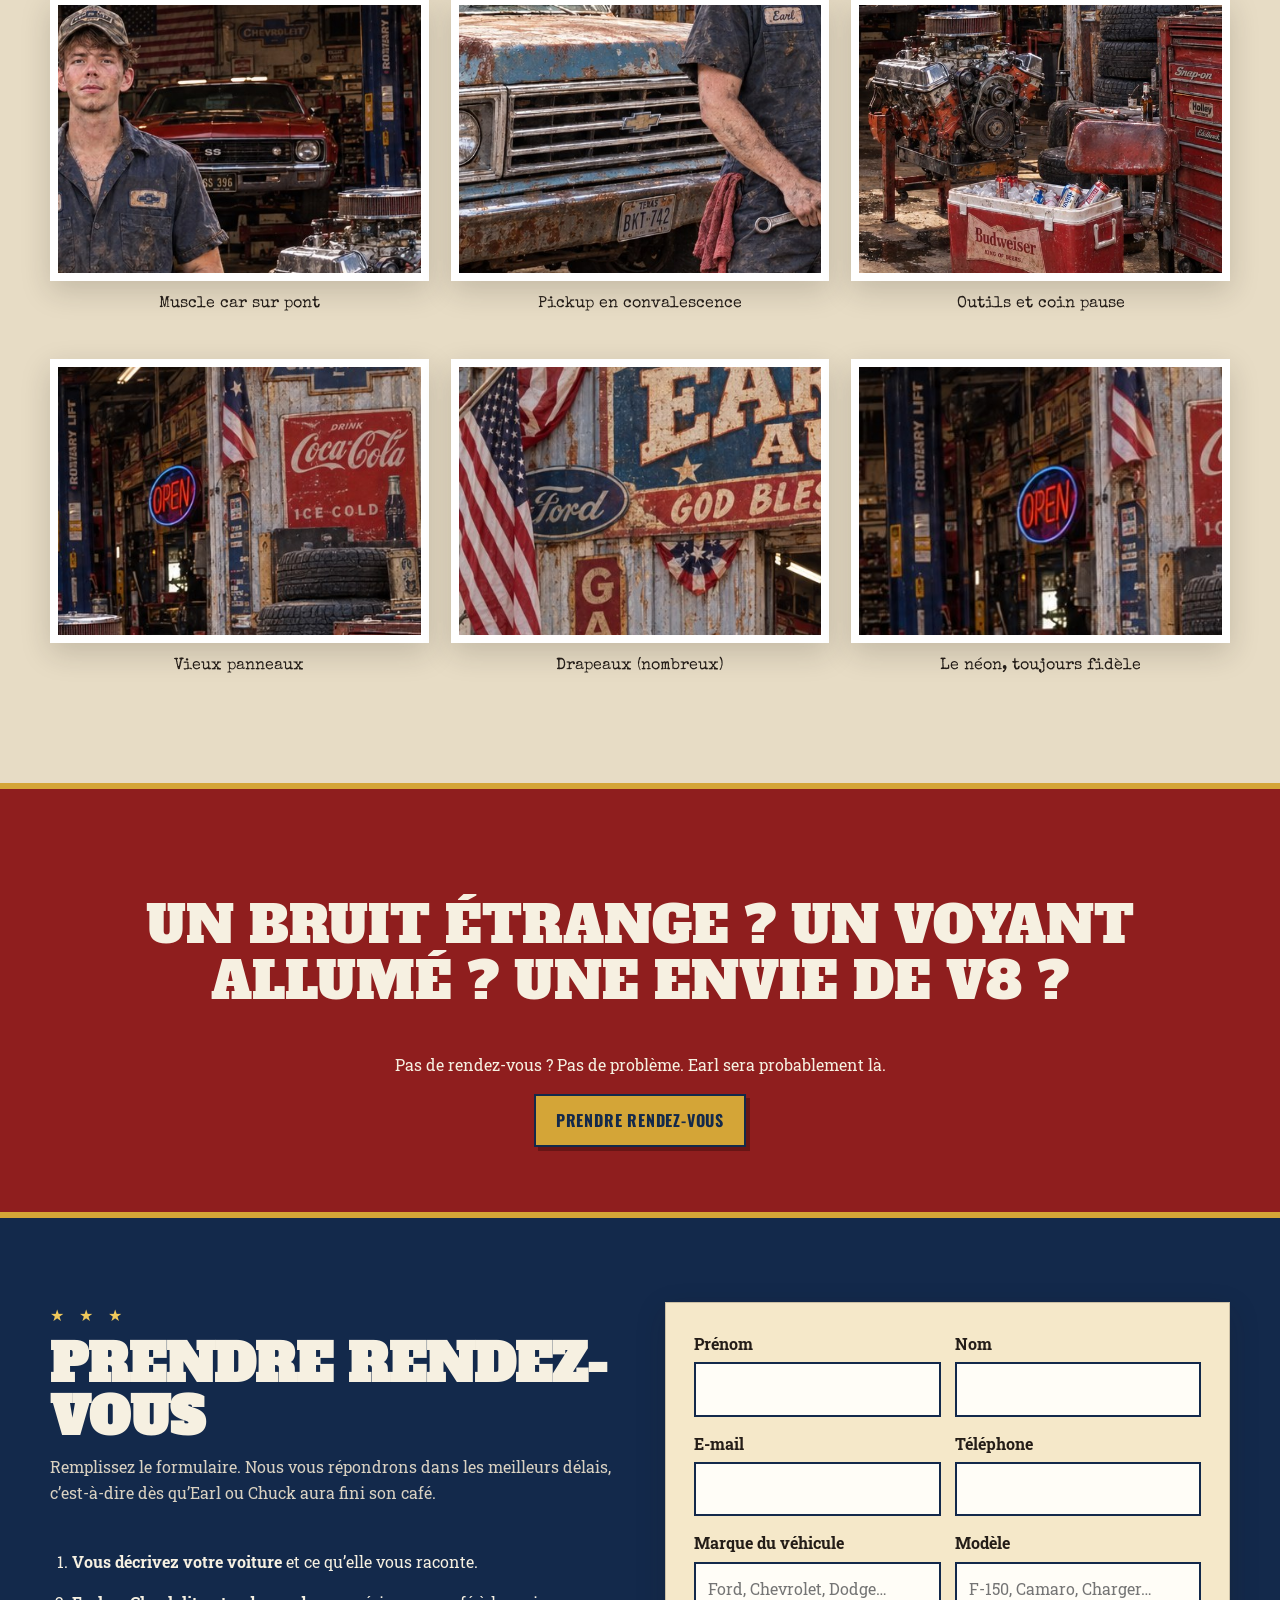
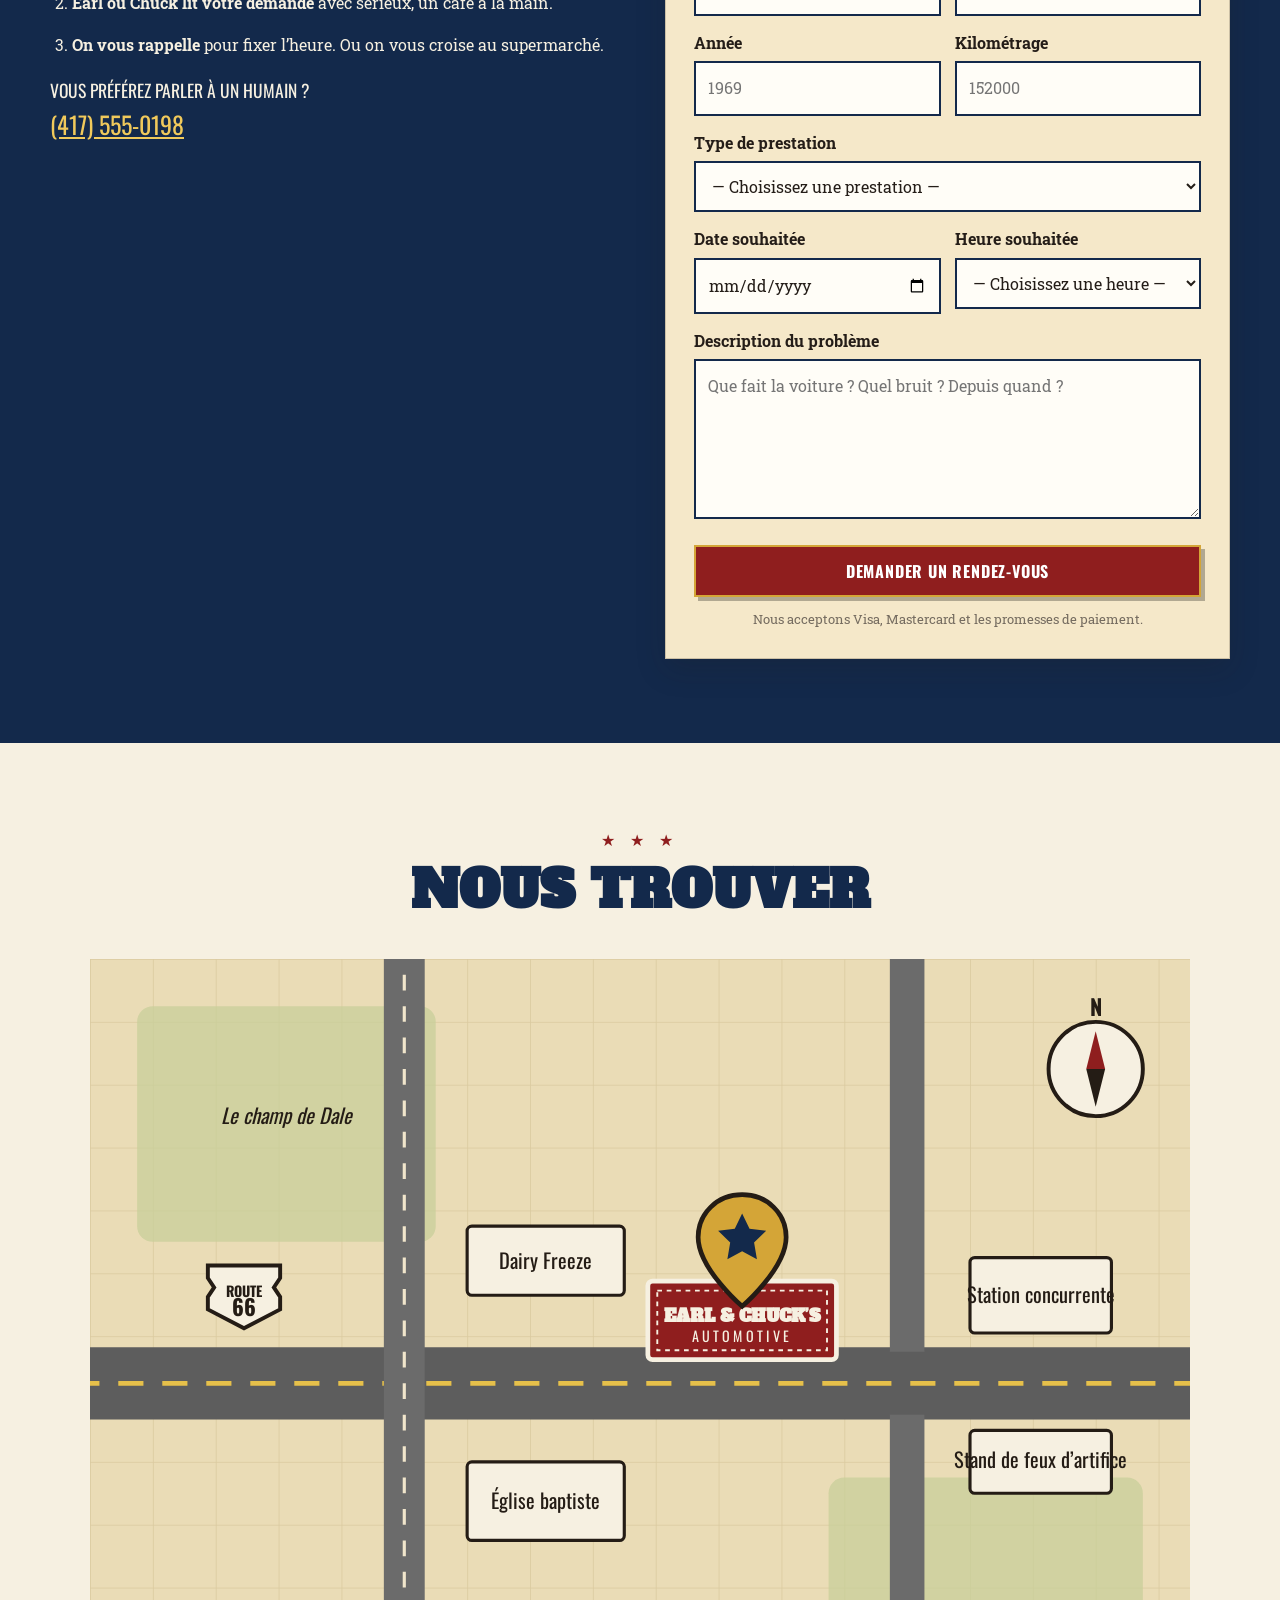
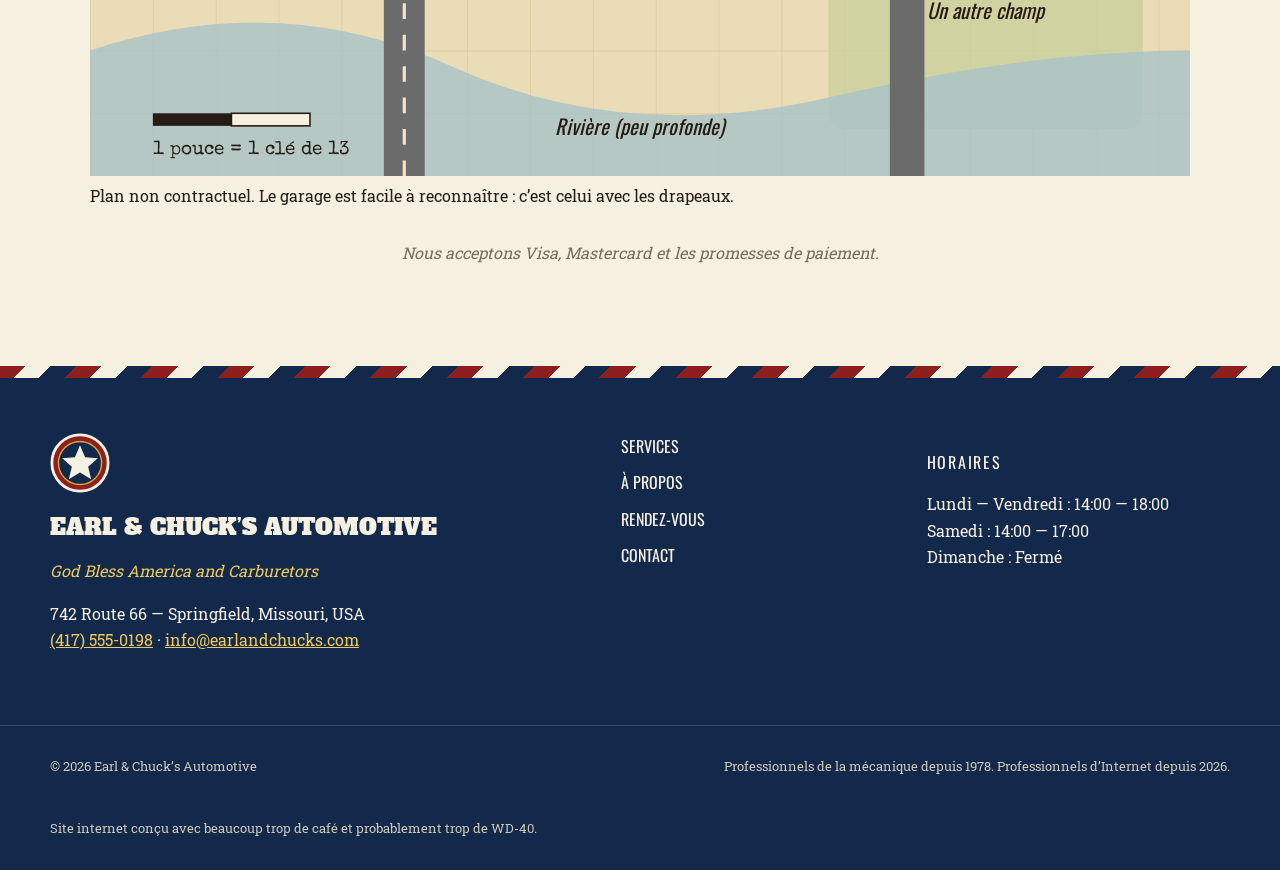
==== commit b2b19ed9: "Update index.html" ====
--- a/index.html
+++ b/index.html
@@ -555,28 +555,6 @@
       <p class="sec-head__stars" aria-hidden="true">★ ★ ★</p>
       <h2 id="contact-titre" class="title">Nous trouver</h2>
     </header>
-
-    <div class="contact">
-
-        <div class="plate plate--cream contact__card reveal">
-          <h3><svg class="icon" aria-hidden="true"><use href="#i-clock"/></svg> Horaires</h3>
-          <p class="open-sign" data-open-status aria-live="polite">Horaires d’ouverture</p>
-          <table class="hours">
-            <tbody>
-              <tr data-day="1-5"><th scope="row">Lundi — Vendredi</th><td>8:00 — 18:00</td></tr>
-              <tr data-day="6"><th scope="row">Samedi</th><td>8:00 — 14:00</td></tr>
-              <tr data-day="0"><th scope="row">Dimanche</th><td>Fermé</td></tr>
-            </tbody>
-          </table>
-          <p class="hours__quip">Dimanche : même Earl ne travaille pas.</p>
-          <p class="hours__tz">Heures du Missouri (fuseau Central).</p>
-        </div>
-
-        <div class="contact__buttons">
-          <a class="btn" href="tel:+14175550198">Appeler</a>
-          <a class="btn btn--navy" href="mailto:info@earlandchucks.com">Écrire</a>
-        </div>
-      </div>
 
       <div class="contact__map reveal">
         <figure class="map" aria-label="Plan stylisé de l’emplacement du garage">
@@ -677,7 +655,7 @@
     </nav>
     <div class="footer__hours">
       <p class="footer__h">Horaires</p>
-      <p>Lundi — Vendredi : 8:00 — 18:00<br>Samedi : 8:00 — 14:00<br>Dimanche : Fermé</p>
+      <p>Lundi — Vendredi : 14:00 — 18:00<br>Samedi : 14:00 — 17:00<br>Dimanche : Fermé</p>
     </div>
   </div>
   <div class="footer__bottom">
